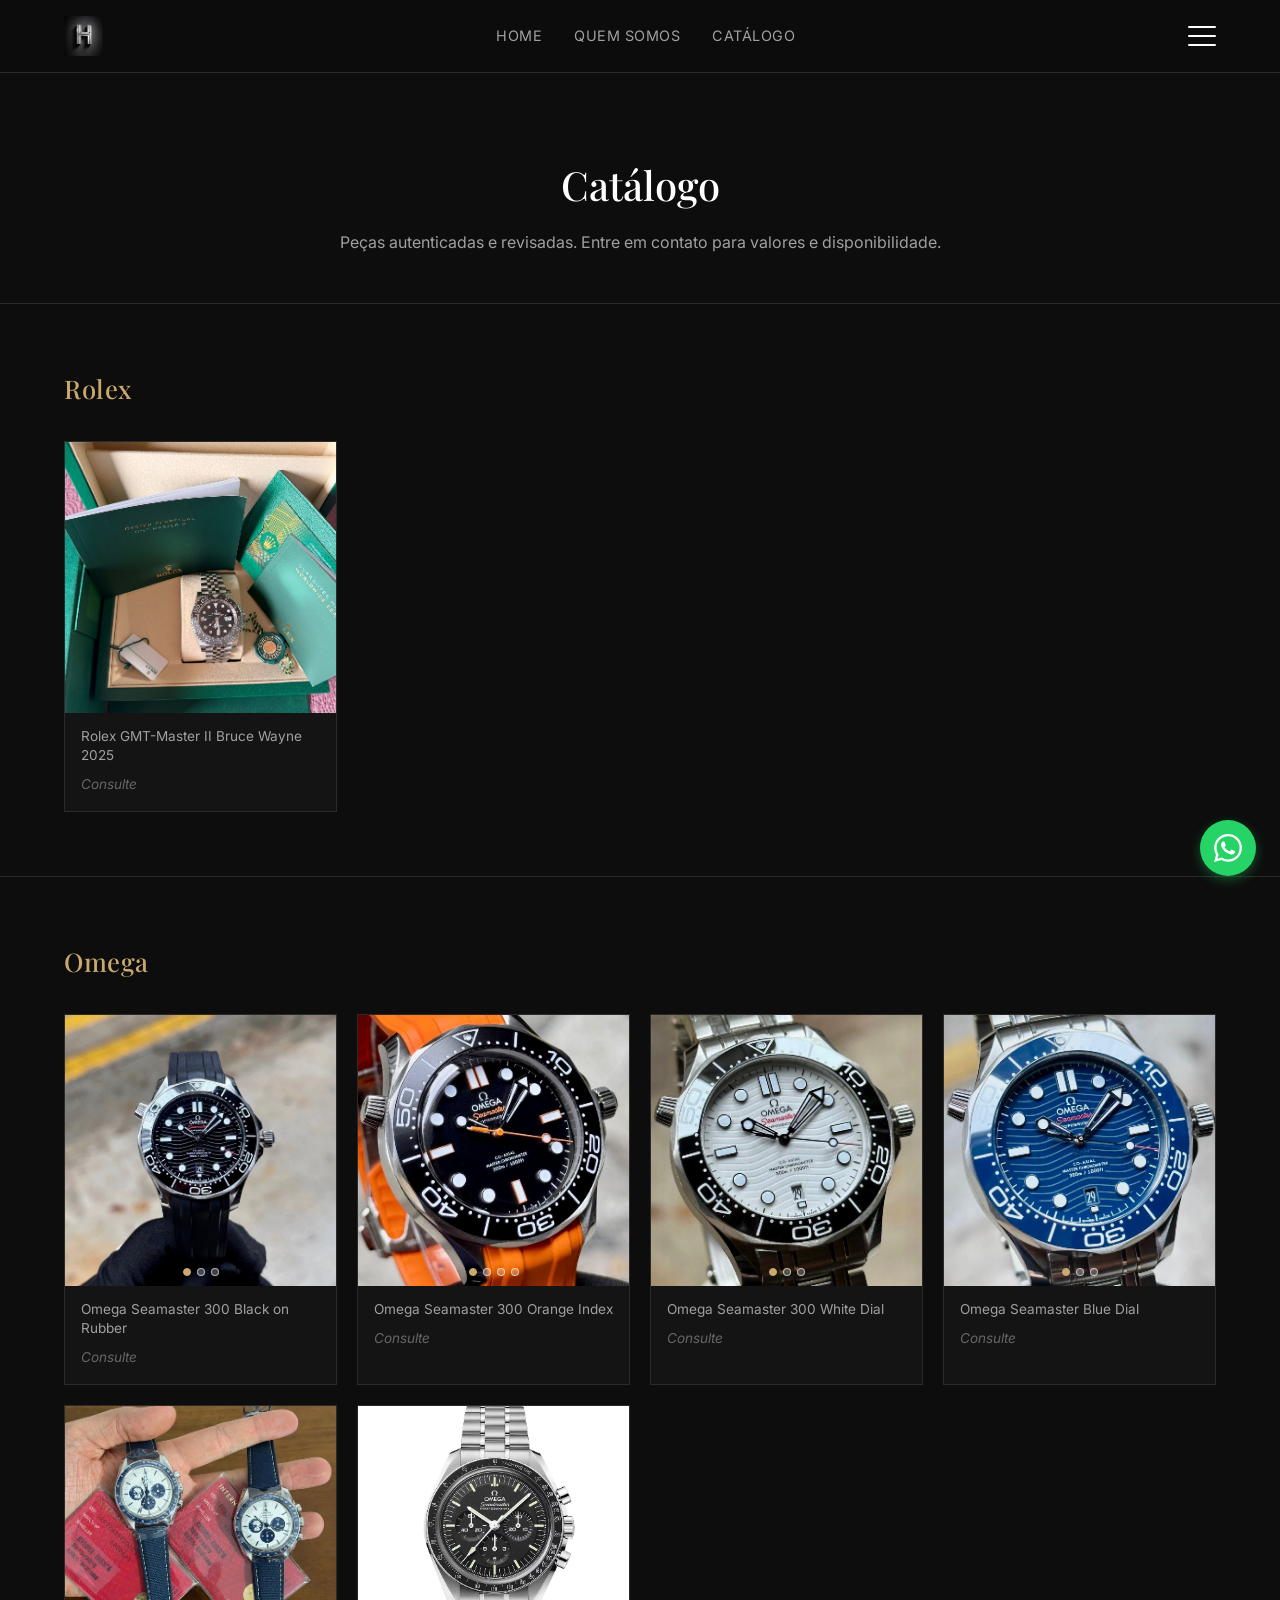
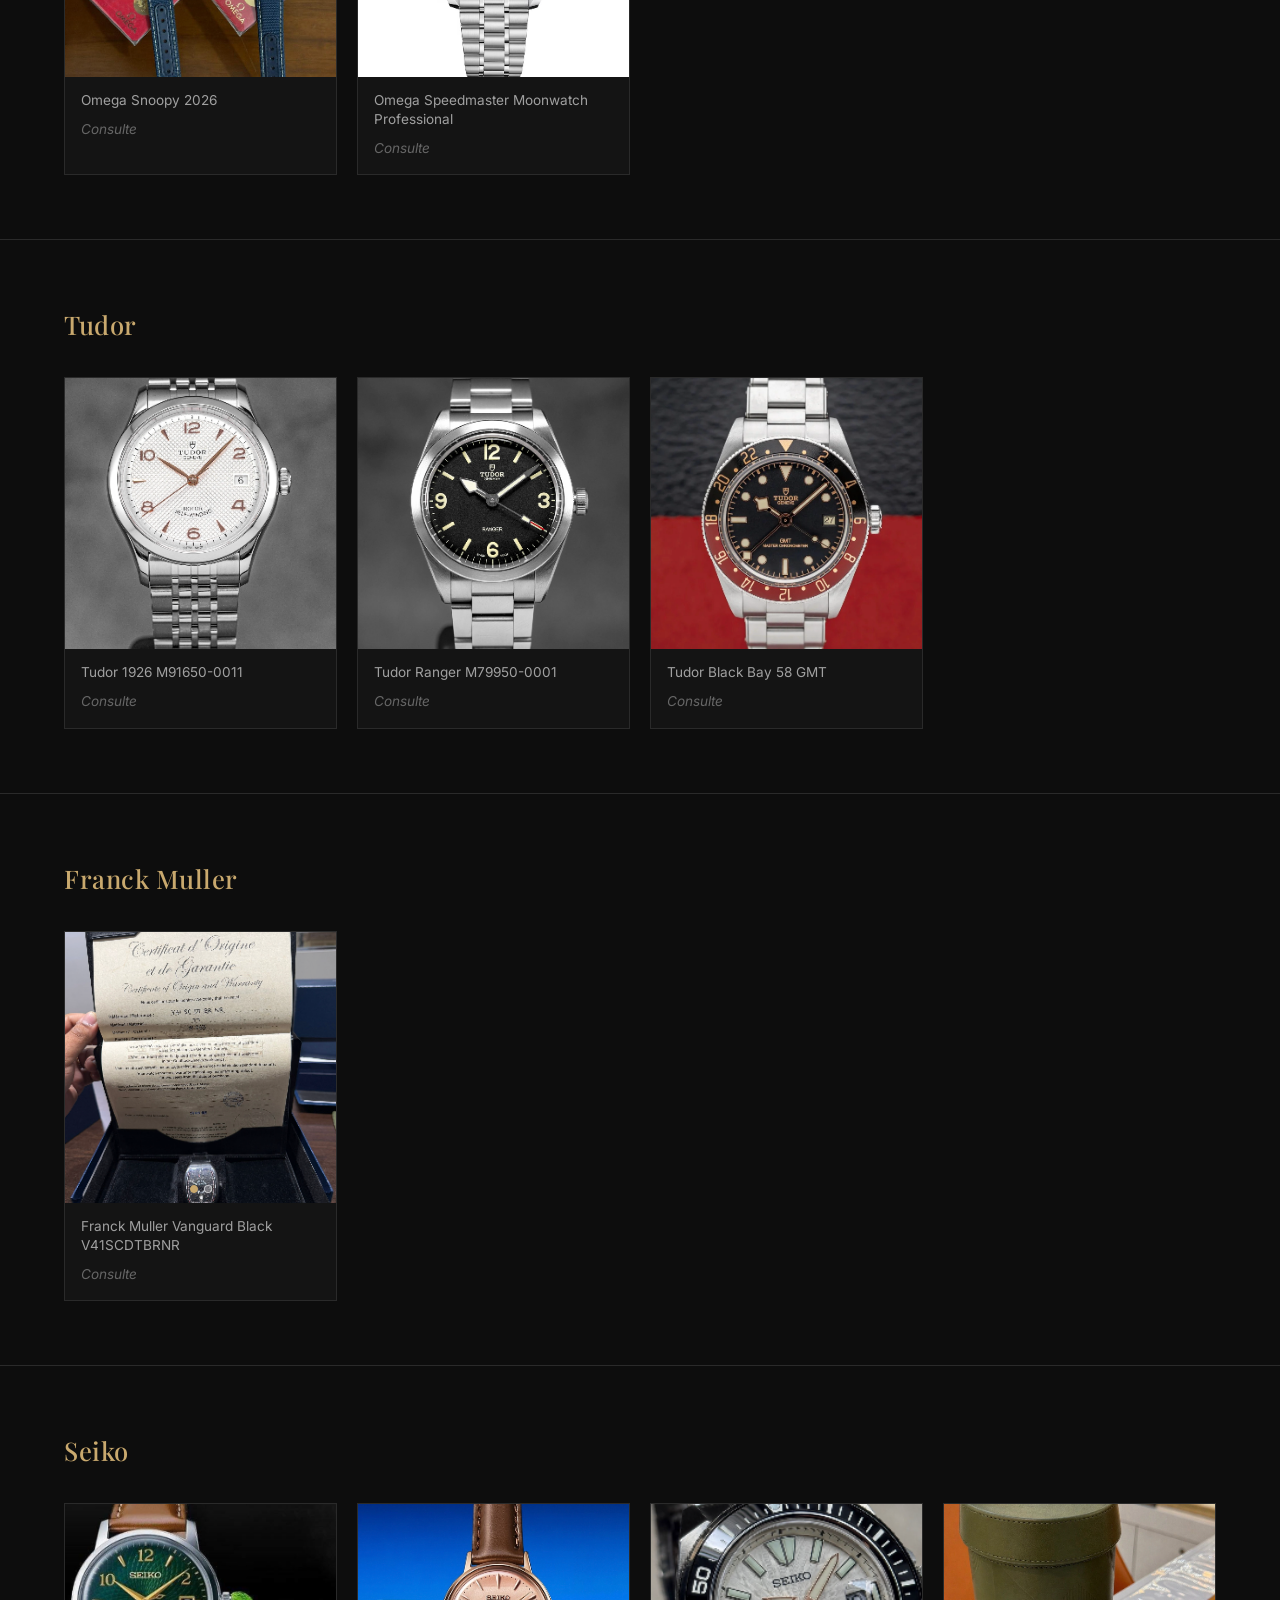
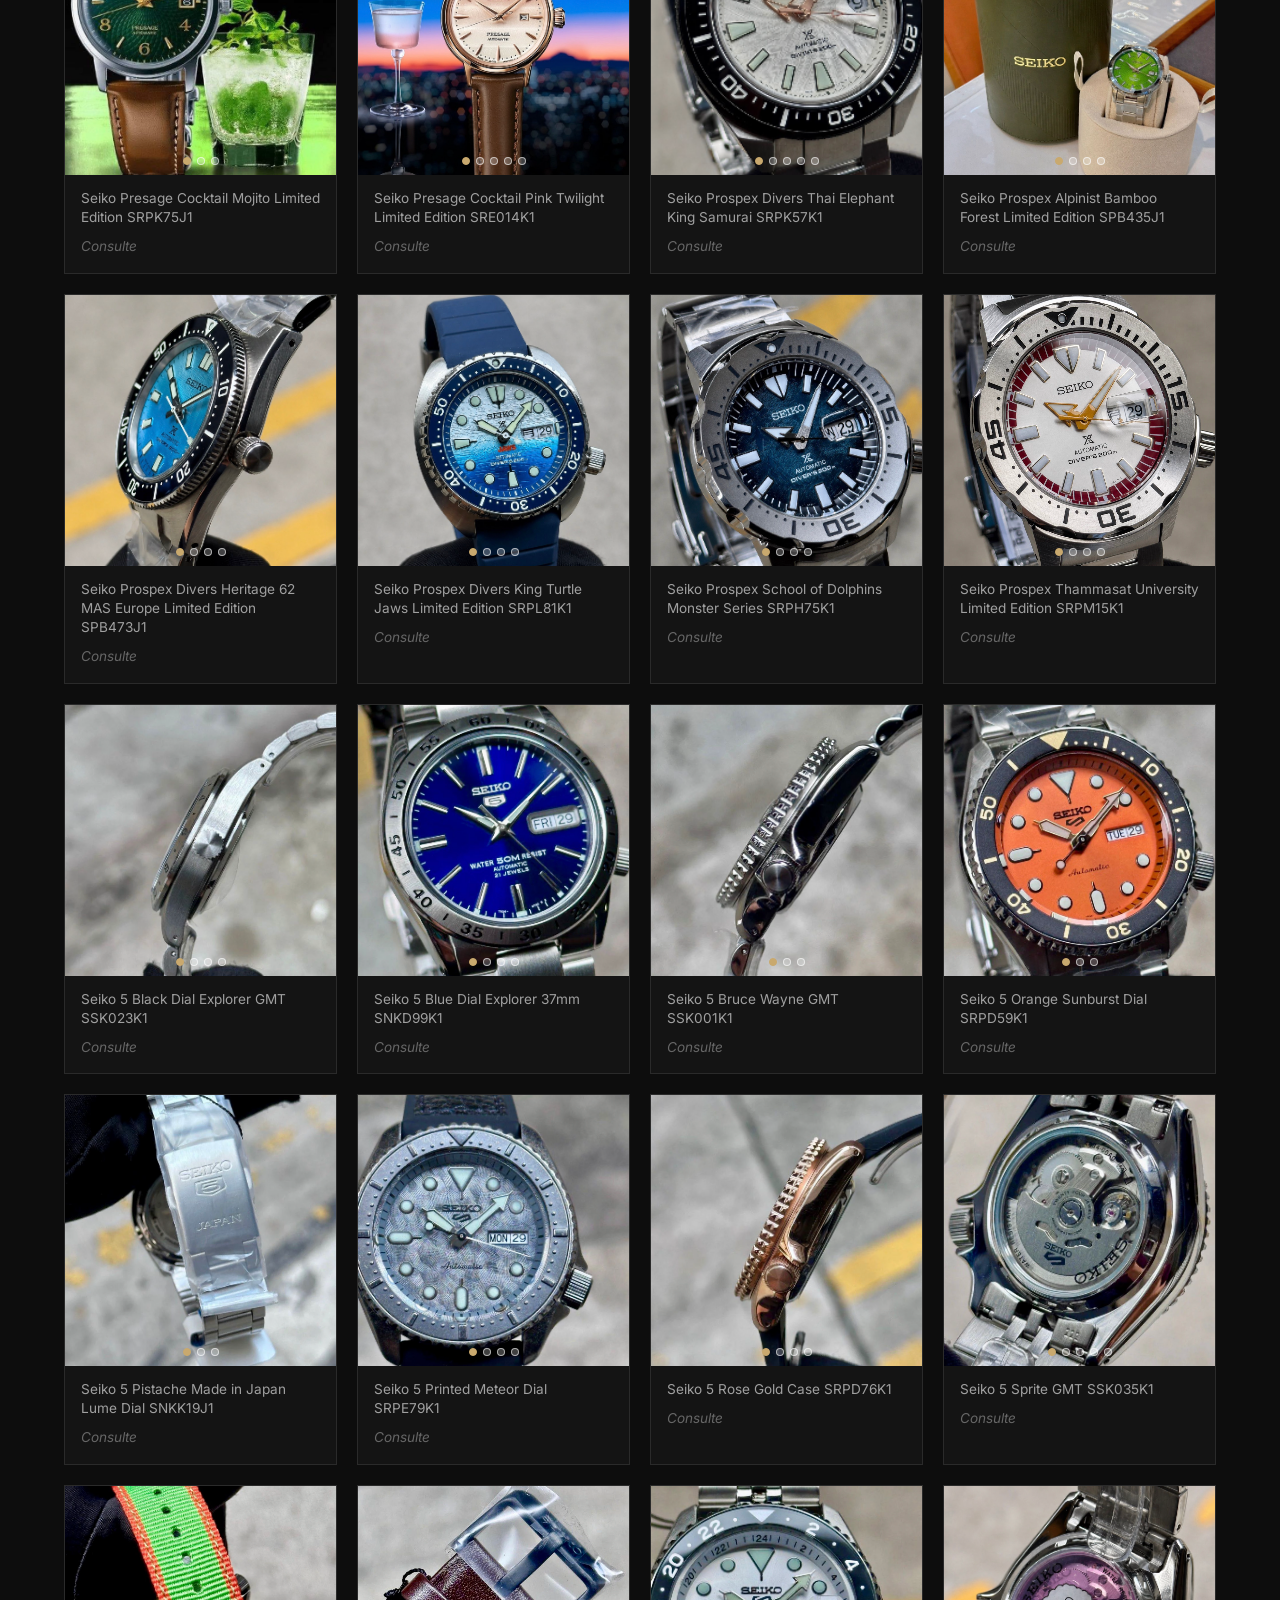
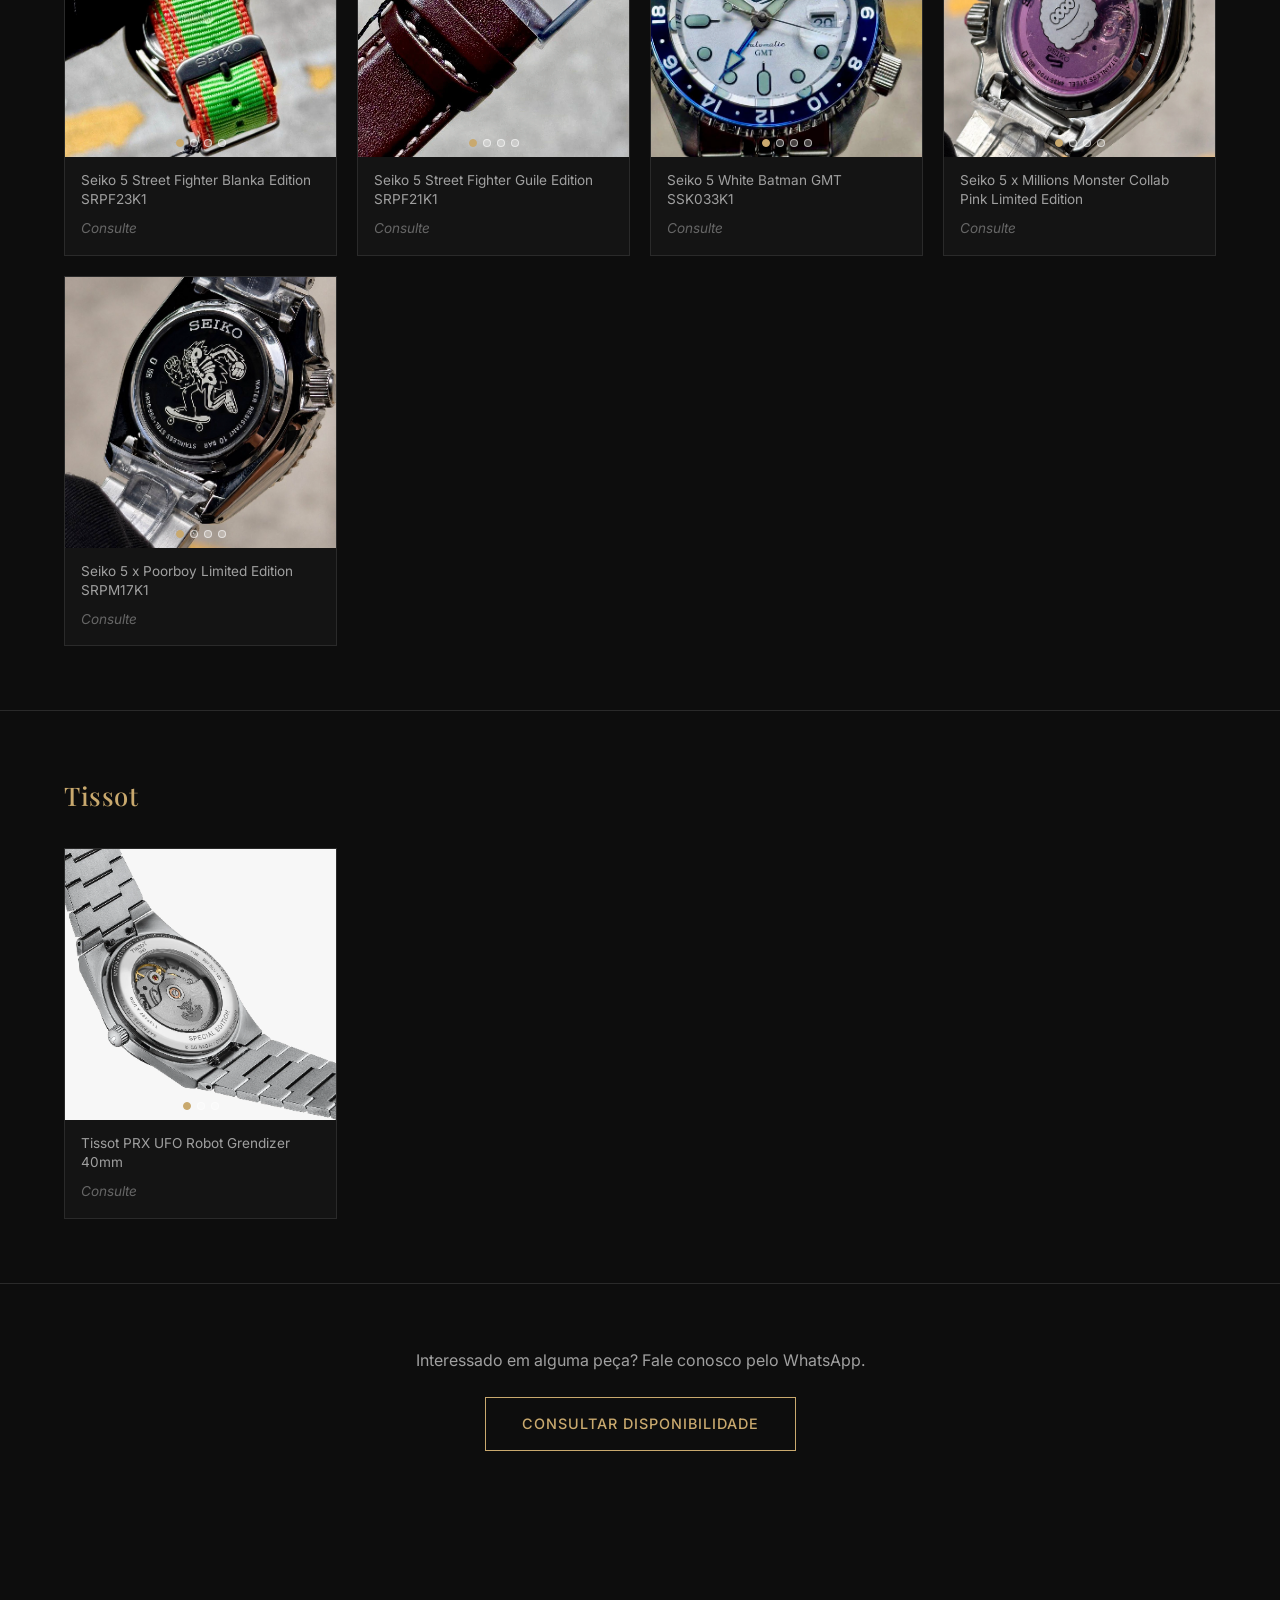
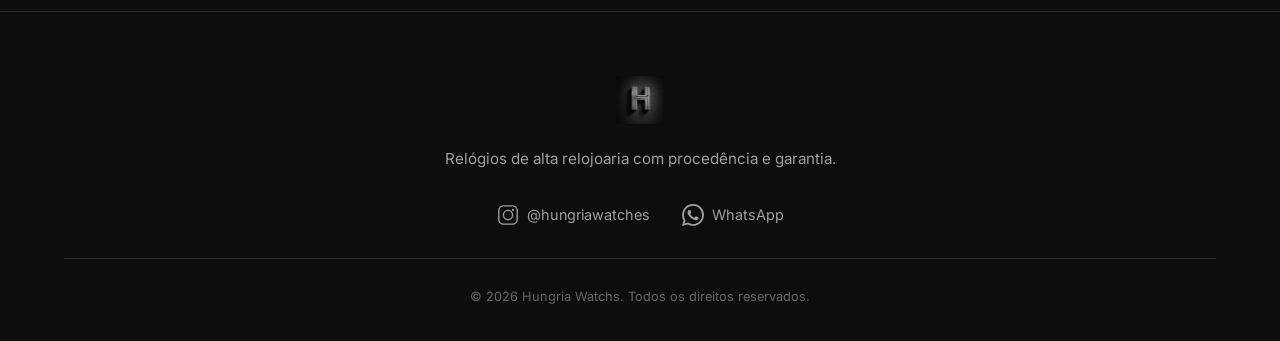
==== catalogo/index.html @ 93e35e43 "deploy: kdsnunes/web-dogs@6b916eaa29cbd878d8141bea843baa8d9bd5fa38" ====
<!DOCTYPE html><html lang="pt-BR" data-astro-cid-37fxchfa> <head><meta charset="utf-8"><meta name="viewport" content="width=device-width, initial-scale=1"><title>Catálogo — Hungria Watchs</title><link rel="preconnect" href="https://fonts.googleapis.com"><link rel="preconnect" href="https://fonts.gstatic.com" crossorigin><link href="https://fonts.googleapis.com/css2?family=Inter:wght@300;400;500;600;700&family=Playfair+Display:wght@400;500;600;700&display=swap" rel="stylesheet"><link rel="stylesheet" href="/_astro/catalogo.CKqka8__.css">
<style>.page-header[data-astro-cid-bg7e42cm]{padding:5rem 0 3rem;border-bottom:1px solid var(--border);text-align:center}.page-header[data-astro-cid-bg7e42cm] h1[data-astro-cid-bg7e42cm]{font-size:2.5rem;margin-bottom:.8rem}.subtitle[data-astro-cid-bg7e42cm]{color:var(--text-secondary);font-size:1rem}.brand-section[data-astro-cid-bg7e42cm]{padding:4rem 0;border-bottom:1px solid var(--border)}.brand-title[data-astro-cid-bg7e42cm]{font-size:1.6rem;margin-bottom:2rem;color:var(--accent);letter-spacing:.5px}.product-grid[data-astro-cid-bg7e42cm]{display:grid;grid-template-columns:1fr;gap:20px}@media (min-width: 500px){.product-grid[data-astro-cid-bg7e42cm]{grid-template-columns:repeat(2,1fr)}}@media (min-width: 768px){.product-grid[data-astro-cid-bg7e42cm]{grid-template-columns:repeat(3,1fr)}}@media (min-width: 1100px){.product-grid[data-astro-cid-bg7e42cm]{grid-template-columns:repeat(4,1fr)}}.product-card[data-astro-cid-bg7e42cm]{background:var(--bg-card);border:1px solid var(--border);overflow:hidden;transition:border-color .2s ease}.product-card[data-astro-cid-bg7e42cm]:hover{border-color:var(--accent)}.carousel[data-astro-cid-bg7e42cm]{position:relative;aspect-ratio:1;overflow:hidden;background:var(--bg-secondary)}.carousel-track[data-astro-cid-bg7e42cm]{display:flex;width:100%;height:100%;transition:transform .3s ease}.carousel-slide[data-astro-cid-bg7e42cm]{min-width:100%;height:100%}.carousel-slide[data-astro-cid-bg7e42cm] img[data-astro-cid-bg7e42cm]{width:100%;height:100%;object-fit:cover}.carousel-dots[data-astro-cid-bg7e42cm]{position:absolute;bottom:10px;left:50%;transform:translate(-50%);display:flex;gap:6px;z-index:2}.dot[data-astro-cid-bg7e42cm]{width:8px;height:8px;border-radius:50%;border:1px solid rgba(255,255,255,.6);background:#ffffff40;cursor:pointer;padding:0;transition:all .2s ease}.dot[data-astro-cid-bg7e42cm].active{background:var(--accent);border-color:var(--accent)}.product-info[data-astro-cid-bg7e42cm]{padding:14px 16px}.product-info[data-astro-cid-bg7e42cm] h3[data-astro-cid-bg7e42cm]{font-family:Inter,sans-serif;font-size:.85rem;font-weight:400;color:var(--text-secondary);line-height:1.4;margin-bottom:6px}.product-price[data-astro-cid-bg7e42cm]{color:var(--accent);font-size:1rem;font-weight:600}.product-consult[data-astro-cid-bg7e42cm]{color:var(--text-muted);font-size:.85rem;font-style:italic}.cta-bottom[data-astro-cid-bg7e42cm]{padding:4rem 0;text-align:center}.cta-bottom[data-astro-cid-bg7e42cm] p[data-astro-cid-bg7e42cm]{color:var(--text-secondary);margin-bottom:1.5rem;font-size:1rem}.btn-gold[data-astro-cid-bg7e42cm]{display:inline-block;padding:14px 36px;border:1.5px solid var(--accent);color:var(--accent);font-size:.9rem;font-weight:500;letter-spacing:1px;text-transform:uppercase;transition:all .3s ease}.btn-gold[data-astro-cid-bg7e42cm]:hover{background:var(--accent);color:var(--bg-primary)}
</style><script type="module">document.querySelectorAll(".carousel").forEach(a=>{const r=a.querySelector(".carousel-track"),s=a.querySelectorAll(".dot");if(!r||s.length===0)return;s.forEach(e=>{e.addEventListener("click",()=>{const c=parseInt(e.dataset.slide||"0");r.style.transform=`translateX(-${c*100}%)`,s.forEach(n=>n.classList.remove("active")),e.classList.add("active")})});let i=0,t=0;const l=parseInt(a.dataset.count||"1");a.addEventListener("touchstart",e=>{i=e.touches[0].clientX},{passive:!0}),a.addEventListener("touchend",e=>{const c=i-e.changedTouches[0].clientX;Math.abs(c)>40&&(c>0&&t<l-1?t++:c<0&&t>0&&t--,r.style.transform=`translateX(-${t*100}%)`,s.forEach(n=>n.classList.remove("active")),s[t]&&s[t].classList.add("active"))},{passive:!0})});
</script></head> <body data-astro-cid-37fxchfa> <header class="site-header" data-astro-cid-37fxchfa> <div class="container" data-astro-cid-37fxchfa> <a href="/" class="brand" aria-label="Hungria Watchs - Início" data-astro-cid-37fxchfa> <img src="/logo.png" alt="Hungria Watchs" class="logo" data-astro-cid-37fxchfa> </a> <nav class="nav" data-astro-cid-37fxchfa> <a href="/" data-astro-cid-37fxchfa>Home</a> <a href="/quem-somos" data-astro-cid-37fxchfa>Quem Somos</a> <a href="/catalogo" data-astro-cid-37fxchfa>Catálogo</a> </nav> <details class="mobile-menu" data-astro-cid-37fxchfa> <summary class="hamburger" aria-label="Menu" data-astro-cid-37fxchfa> <span data-astro-cid-37fxchfa></span><span data-astro-cid-37fxchfa></span><span data-astro-cid-37fxchfa></span> </summary> <nav class="mobile-nav" data-astro-cid-37fxchfa> <a href="/" data-astro-cid-37fxchfa>Home</a> <a href="/quem-somos" data-astro-cid-37fxchfa>Quem Somos</a> <a href="/catalogo" data-astro-cid-37fxchfa>Catálogo</a> </nav> </details> </div> </header> <main data-astro-cid-37fxchfa>  <section class="page-header" data-astro-cid-bg7e42cm> <div class="container" data-astro-cid-bg7e42cm> <h1 data-astro-cid-bg7e42cm>Catálogo</h1> <p class="subtitle" data-astro-cid-bg7e42cm>Peças autenticadas e revisadas. Entre em contato para valores e disponibilidade.</p> </div> </section> <section class="brand-section" data-astro-cid-bg7e42cm> <div class="container" data-astro-cid-bg7e42cm> <h2 class="brand-title" data-astro-cid-bg7e42cm>Rolex</h2> <div class="product-grid" data-astro-cid-bg7e42cm> <article class="product-card" data-astro-cid-bg7e42cm> <div class="carousel" data-count="1" data-astro-cid-bg7e42cm> <div class="carousel-track" data-astro-cid-bg7e42cm> <div class="carousel-slide" data-index="0" data-astro-cid-bg7e42cm> <img src="/watches/rolex-rolex-gmt-master-ii-bruce-wayne-2025-00.png" alt="Rolex GMT-Master II Bruce Wayne 2025 - foto 1" loading="lazy" data-astro-cid-bg7e42cm> </div> </div>  </div> <div class="product-info" data-astro-cid-bg7e42cm> <h3 data-astro-cid-bg7e42cm>Rolex GMT-Master II Bruce Wayne 2025</h3>  <span class="product-consult" data-astro-cid-bg7e42cm>Consulte</span> </div> </article> </div> </div> </section><section class="brand-section" data-astro-cid-bg7e42cm> <div class="container" data-astro-cid-bg7e42cm> <h2 class="brand-title" data-astro-cid-bg7e42cm>Omega</h2> <div class="product-grid" data-astro-cid-bg7e42cm> <article class="product-card" data-astro-cid-bg7e42cm> <div class="carousel" data-count="3" data-astro-cid-bg7e42cm> <div class="carousel-track" data-astro-cid-bg7e42cm> <div class="carousel-slide" data-index="0" data-astro-cid-bg7e42cm> <img src="/watches/omega-seamaster-omega-seamaster-300-black-on-rubber-00.png" alt="Omega Seamaster 300 Black on Rubber - foto 1" loading="lazy" data-astro-cid-bg7e42cm> </div><div class="carousel-slide" data-index="1" data-astro-cid-bg7e42cm> <img src="/watches/omega-seamaster-omega-seamaster-300-black-on-rubber-01.png" alt="Omega Seamaster 300 Black on Rubber - foto 2" loading="lazy" data-astro-cid-bg7e42cm> </div><div class="carousel-slide" data-index="2" data-astro-cid-bg7e42cm> <img src="/watches/omega-seamaster-omega-seamaster-300-black-on-rubber-02.png" alt="Omega Seamaster 300 Black on Rubber - foto 3" loading="lazy" data-astro-cid-bg7e42cm> </div> </div> <div class="carousel-dots" data-astro-cid-bg7e42cm> <button class="dot active" data-slide="0" aria-label="Foto 1" data-astro-cid-bg7e42cm></button><button class="dot " data-slide="1" aria-label="Foto 2" data-astro-cid-bg7e42cm></button><button class="dot " data-slide="2" aria-label="Foto 3" data-astro-cid-bg7e42cm></button> </div> </div> <div class="product-info" data-astro-cid-bg7e42cm> <h3 data-astro-cid-bg7e42cm>Omega Seamaster 300 Black on Rubber</h3>  <span class="product-consult" data-astro-cid-bg7e42cm>Consulte</span> </div> </article><article class="product-card" data-astro-cid-bg7e42cm> <div class="carousel" data-count="4" data-astro-cid-bg7e42cm> <div class="carousel-track" data-astro-cid-bg7e42cm> <div class="carousel-slide" data-index="0" data-astro-cid-bg7e42cm> <img src="/watches/omega-seamaster-omega-seamaster-300-orange-index-00.png" alt="Omega Seamaster 300 Orange Index - foto 1" loading="lazy" data-astro-cid-bg7e42cm> </div><div class="carousel-slide" data-index="1" data-astro-cid-bg7e42cm> <img src="/watches/omega-seamaster-omega-seamaster-300-orange-index-01.png" alt="Omega Seamaster 300 Orange Index - foto 2" loading="lazy" data-astro-cid-bg7e42cm> </div><div class="carousel-slide" data-index="2" data-astro-cid-bg7e42cm> <img src="/watches/omega-seamaster-omega-seamaster-300-orange-index-02.png" alt="Omega Seamaster 300 Orange Index - foto 3" loading="lazy" data-astro-cid-bg7e42cm> </div><div class="carousel-slide" data-index="3" data-astro-cid-bg7e42cm> <img src="/watches/omega-seamaster-omega-seamaster-300-orange-index-03.png" alt="Omega Seamaster 300 Orange Index - foto 4" loading="lazy" data-astro-cid-bg7e42cm> </div> </div> <div class="carousel-dots" data-astro-cid-bg7e42cm> <button class="dot active" data-slide="0" aria-label="Foto 1" data-astro-cid-bg7e42cm></button><button class="dot " data-slide="1" aria-label="Foto 2" data-astro-cid-bg7e42cm></button><button class="dot " data-slide="2" aria-label="Foto 3" data-astro-cid-bg7e42cm></button><button class="dot " data-slide="3" aria-label="Foto 4" data-astro-cid-bg7e42cm></button> </div> </div> <div class="product-info" data-astro-cid-bg7e42cm> <h3 data-astro-cid-bg7e42cm>Omega Seamaster 300 Orange Index</h3>  <span class="product-consult" data-astro-cid-bg7e42cm>Consulte</span> </div> </article><article class="product-card" data-astro-cid-bg7e42cm> <div class="carousel" data-count="3" data-astro-cid-bg7e42cm> <div class="carousel-track" data-astro-cid-bg7e42cm> <div class="carousel-slide" data-index="0" data-astro-cid-bg7e42cm> <img src="/watches/omega-seamaster-omega-seamaster-300-white-dial-00.png" alt="Omega Seamaster 300 White Dial - foto 1" loading="lazy" data-astro-cid-bg7e42cm> </div><div class="carousel-slide" data-index="1" data-astro-cid-bg7e42cm> <img src="/watches/omega-seamaster-omega-seamaster-300-white-dial-01.png" alt="Omega Seamaster 300 White Dial - foto 2" loading="lazy" data-astro-cid-bg7e42cm> </div><div class="carousel-slide" data-index="2" data-astro-cid-bg7e42cm> <img src="/watches/omega-seamaster-omega-seamaster-300-white-dial-02.png" alt="Omega Seamaster 300 White Dial - foto 3" loading="lazy" data-astro-cid-bg7e42cm> </div> </div> <div class="carousel-dots" data-astro-cid-bg7e42cm> <button class="dot active" data-slide="0" aria-label="Foto 1" data-astro-cid-bg7e42cm></button><button class="dot " data-slide="1" aria-label="Foto 2" data-astro-cid-bg7e42cm></button><button class="dot " data-slide="2" aria-label="Foto 3" data-astro-cid-bg7e42cm></button> </div> </div> <div class="product-info" data-astro-cid-bg7e42cm> <h3 data-astro-cid-bg7e42cm>Omega Seamaster 300 White Dial</h3>  <span class="product-consult" data-astro-cid-bg7e42cm>Consulte</span> </div> </article><article class="product-card" data-astro-cid-bg7e42cm> <div class="carousel" data-count="3" data-astro-cid-bg7e42cm> <div class="carousel-track" data-astro-cid-bg7e42cm> <div class="carousel-slide" data-index="0" data-astro-cid-bg7e42cm> <img src="/watches/omega-seamaster-omega-seamaster-blue-dial-00.png" alt="Omega Seamaster Blue Dial - foto 1" loading="lazy" data-astro-cid-bg7e42cm> </div><div class="carousel-slide" data-index="1" data-astro-cid-bg7e42cm> <img src="/watches/omega-seamaster-omega-seamaster-blue-dial-01.png" alt="Omega Seamaster Blue Dial - foto 2" loading="lazy" data-astro-cid-bg7e42cm> </div><div class="carousel-slide" data-index="2" data-astro-cid-bg7e42cm> <img src="/watches/omega-seamaster-omega-seamaster-blue-dial-02.png" alt="Omega Seamaster Blue Dial - foto 3" loading="lazy" data-astro-cid-bg7e42cm> </div> </div> <div class="carousel-dots" data-astro-cid-bg7e42cm> <button class="dot active" data-slide="0" aria-label="Foto 1" data-astro-cid-bg7e42cm></button><button class="dot " data-slide="1" aria-label="Foto 2" data-astro-cid-bg7e42cm></button><button class="dot " data-slide="2" aria-label="Foto 3" data-astro-cid-bg7e42cm></button> </div> </div> <div class="product-info" data-astro-cid-bg7e42cm> <h3 data-astro-cid-bg7e42cm>Omega Seamaster Blue Dial</h3>  <span class="product-consult" data-astro-cid-bg7e42cm>Consulte</span> </div> </article><article class="product-card" data-astro-cid-bg7e42cm> <div class="carousel" data-count="1" data-astro-cid-bg7e42cm> <div class="carousel-track" data-astro-cid-bg7e42cm> <div class="carousel-slide" data-index="0" data-astro-cid-bg7e42cm> <img src="/watches/omega-snoopy-omega-snoopy-2026.png" alt="Omega Snoopy 2026 - foto 1" loading="lazy" data-astro-cid-bg7e42cm> </div> </div>  </div> <div class="product-info" data-astro-cid-bg7e42cm> <h3 data-astro-cid-bg7e42cm>Omega Snoopy 2026</h3>  <span class="product-consult" data-astro-cid-bg7e42cm>Consulte</span> </div> </article><article class="product-card" data-astro-cid-bg7e42cm> <div class="carousel" data-count="1" data-astro-cid-bg7e42cm> <div class="carousel-track" data-astro-cid-bg7e42cm> <div class="carousel-slide" data-index="0" data-astro-cid-bg7e42cm> <img src="/watches/omega-speed-master-omega-speedmaster-moonwatch-professional-00.png" alt="Omega Speedmaster Moonwatch Professional - foto 1" loading="lazy" data-astro-cid-bg7e42cm> </div> </div>  </div> <div class="product-info" data-astro-cid-bg7e42cm> <h3 data-astro-cid-bg7e42cm>Omega Speedmaster Moonwatch Professional</h3>  <span class="product-consult" data-astro-cid-bg7e42cm>Consulte</span> </div> </article> </div> </div> </section><section class="brand-section" data-astro-cid-bg7e42cm> <div class="container" data-astro-cid-bg7e42cm> <h2 class="brand-title" data-astro-cid-bg7e42cm>Tudor</h2> <div class="product-grid" data-astro-cid-bg7e42cm> <article class="product-card" data-astro-cid-bg7e42cm> <div class="carousel" data-count="1" data-astro-cid-bg7e42cm> <div class="carousel-track" data-astro-cid-bg7e42cm> <div class="carousel-slide" data-index="0" data-astro-cid-bg7e42cm> <img src="/watches/tudor-tudor-1926-m91650-0011-00.png" alt="Tudor 1926 M91650-0011 - foto 1" loading="lazy" data-astro-cid-bg7e42cm> </div> </div>  </div> <div class="product-info" data-astro-cid-bg7e42cm> <h3 data-astro-cid-bg7e42cm>Tudor 1926 M91650-0011</h3>  <span class="product-consult" data-astro-cid-bg7e42cm>Consulte</span> </div> </article><article class="product-card" data-astro-cid-bg7e42cm> <div class="carousel" data-count="1" data-astro-cid-bg7e42cm> <div class="carousel-track" data-astro-cid-bg7e42cm> <div class="carousel-slide" data-index="0" data-astro-cid-bg7e42cm> <img src="/watches/tudor-tudor-arnger-m79950-0001-00.png" alt="Tudor Ranger M79950-0001 - foto 1" loading="lazy" data-astro-cid-bg7e42cm> </div> </div>  </div> <div class="product-info" data-astro-cid-bg7e42cm> <h3 data-astro-cid-bg7e42cm>Tudor Ranger M79950-0001</h3>  <span class="product-consult" data-astro-cid-bg7e42cm>Consulte</span> </div> </article><article class="product-card" data-astro-cid-bg7e42cm> <div class="carousel" data-count="1" data-astro-cid-bg7e42cm> <div class="carousel-track" data-astro-cid-bg7e42cm> <div class="carousel-slide" data-index="0" data-astro-cid-bg7e42cm> <img src="/watches/tudor-tudor-black-bay-58-gmt-00.png" alt="Tudor Black Bay 58 GMT - foto 1" loading="lazy" data-astro-cid-bg7e42cm> </div> </div>  </div> <div class="product-info" data-astro-cid-bg7e42cm> <h3 data-astro-cid-bg7e42cm>Tudor Black Bay 58 GMT</h3>  <span class="product-consult" data-astro-cid-bg7e42cm>Consulte</span> </div> </article> </div> </div> </section><section class="brand-section" data-astro-cid-bg7e42cm> <div class="container" data-astro-cid-bg7e42cm> <h2 class="brand-title" data-astro-cid-bg7e42cm>Franck Muller</h2> <div class="product-grid" data-astro-cid-bg7e42cm> <article class="product-card" data-astro-cid-bg7e42cm> <div class="carousel" data-count="2" data-astro-cid-bg7e42cm> <div class="carousel-track" data-astro-cid-bg7e42cm> <div class="carousel-slide" data-index="0" data-astro-cid-bg7e42cm> <img src="/watches/frank-muller-frank-muller-vanguard-black-v41scdtbrnr-00.png" alt="Franck Muller Vanguard Black V41SCDTBRNR - foto 1" loading="lazy" data-astro-cid-bg7e42cm> </div><div class="carousel-slide" data-index="1" data-astro-cid-bg7e42cm> <img src="/watches/frank-muller-frank-muller-vanguard-black-v41scdtbrnr-01.png" alt="Franck Muller Vanguard Black V41SCDTBRNR - foto 2" loading="lazy" data-astro-cid-bg7e42cm> </div> </div> <div class="carousel-dots" data-astro-cid-bg7e42cm> <button class="dot active" data-slide="0" aria-label="Foto 1" data-astro-cid-bg7e42cm></button><button class="dot " data-slide="1" aria-label="Foto 2" data-astro-cid-bg7e42cm></button> </div> </div> <div class="product-info" data-astro-cid-bg7e42cm> <h3 data-astro-cid-bg7e42cm>Franck Muller Vanguard Black V41SCDTBRNR</h3>  <span class="product-consult" data-astro-cid-bg7e42cm>Consulte</span> </div> </article> </div> </div> </section><section class="brand-section" data-astro-cid-bg7e42cm> <div class="container" data-astro-cid-bg7e42cm> <h2 class="brand-title" data-astro-cid-bg7e42cm>Seiko</h2> <div class="product-grid" data-astro-cid-bg7e42cm> <article class="product-card" data-astro-cid-bg7e42cm> <div class="carousel" data-count="3" data-astro-cid-bg7e42cm> <div class="carousel-track" data-astro-cid-bg7e42cm> <div class="carousel-slide" data-index="0" data-astro-cid-bg7e42cm> <img src="/watches/seiko-presage-saiko-presage-cocktail-mojito-limited-edition-automatic-srpk75j1-00.png" alt="Seiko Presage Cocktail Mojito Limited Edition SRPK75J1 - foto 1" loading="lazy" data-astro-cid-bg7e42cm> </div><div class="carousel-slide" data-index="1" data-astro-cid-bg7e42cm> <img src="/watches/seiko-presage-saiko-presage-cocktail-mojito-limited-edition-automatic-srpk75j1-01.png" alt="Seiko Presage Cocktail Mojito Limited Edition SRPK75J1 - foto 2" loading="lazy" data-astro-cid-bg7e42cm> </div><div class="carousel-slide" data-index="2" data-astro-cid-bg7e42cm> <img src="/watches/seiko-presage-saiko-presage-cocktail-mojito-limited-edition-automatic-srpk75j1-02.png" alt="Seiko Presage Cocktail Mojito Limited Edition SRPK75J1 - foto 3" loading="lazy" data-astro-cid-bg7e42cm> </div> </div> <div class="carousel-dots" data-astro-cid-bg7e42cm> <button class="dot active" data-slide="0" aria-label="Foto 1" data-astro-cid-bg7e42cm></button><button class="dot " data-slide="1" aria-label="Foto 2" data-astro-cid-bg7e42cm></button><button class="dot " data-slide="2" aria-label="Foto 3" data-astro-cid-bg7e42cm></button> </div> </div> <div class="product-info" data-astro-cid-bg7e42cm> <h3 data-astro-cid-bg7e42cm>Seiko Presage Cocktail Mojito Limited Edition SRPK75J1</h3>  <span class="product-consult" data-astro-cid-bg7e42cm>Consulte</span> </div> </article><article class="product-card" data-astro-cid-bg7e42cm> <div class="carousel" data-count="5" data-astro-cid-bg7e42cm> <div class="carousel-track" data-astro-cid-bg7e42cm> <div class="carousel-slide" data-index="0" data-astro-cid-bg7e42cm> <img src="/watches/seiko-presage-seiko-presage-cocktail-pink-twilight-limited-edition-automatic-sre014k1-00.png" alt="Seiko Presage Cocktail Pink Twilight Limited Edition SRE014K1 - foto 1" loading="lazy" data-astro-cid-bg7e42cm> </div><div class="carousel-slide" data-index="1" data-astro-cid-bg7e42cm> <img src="/watches/seiko-presage-seiko-presage-cocktail-pink-twilight-limited-edition-automatic-sre014k1-01.png" alt="Seiko Presage Cocktail Pink Twilight Limited Edition SRE014K1 - foto 2" loading="lazy" data-astro-cid-bg7e42cm> </div><div class="carousel-slide" data-index="2" data-astro-cid-bg7e42cm> <img src="/watches/seiko-presage-seiko-presage-cocktail-pink-twilight-limited-edition-automatic-sre014k1-02.png" alt="Seiko Presage Cocktail Pink Twilight Limited Edition SRE014K1 - foto 3" loading="lazy" data-astro-cid-bg7e42cm> </div><div class="carousel-slide" data-index="3" data-astro-cid-bg7e42cm> <img src="/watches/seiko-presage-seiko-presage-cocktail-pink-twilight-limited-edition-automatic-sre014k1-03.png" alt="Seiko Presage Cocktail Pink Twilight Limited Edition SRE014K1 - foto 4" loading="lazy" data-astro-cid-bg7e42cm> </div><div class="carousel-slide" data-index="4" data-astro-cid-bg7e42cm> <img src="/watches/seiko-presage-seiko-presage-cocktail-pink-twilight-limited-edition-automatic-sre014k1-04.png" alt="Seiko Presage Cocktail Pink Twilight Limited Edition SRE014K1 - foto 5" loading="lazy" data-astro-cid-bg7e42cm> </div> </div> <div class="carousel-dots" data-astro-cid-bg7e42cm> <button class="dot active" data-slide="0" aria-label="Foto 1" data-astro-cid-bg7e42cm></button><button class="dot " data-slide="1" aria-label="Foto 2" data-astro-cid-bg7e42cm></button><button class="dot " data-slide="2" aria-label="Foto 3" data-astro-cid-bg7e42cm></button><button class="dot " data-slide="3" aria-label="Foto 4" data-astro-cid-bg7e42cm></button><button class="dot " data-slide="4" aria-label="Foto 5" data-astro-cid-bg7e42cm></button> </div> </div> <div class="product-info" data-astro-cid-bg7e42cm> <h3 data-astro-cid-bg7e42cm>Seiko Presage Cocktail Pink Twilight Limited Edition SRE014K1</h3>  <span class="product-consult" data-astro-cid-bg7e42cm>Consulte</span> </div> </article><article class="product-card" data-astro-cid-bg7e42cm> <div class="carousel" data-count="5" data-astro-cid-bg7e42cm> <div class="carousel-track" data-astro-cid-bg7e42cm> <div class="carousel-slide" data-index="0" data-astro-cid-bg7e42cm> <img src="/watches/seiko-prospex-saiko-prospex-automatic-divers-thai-elephant-king-samurai-srpk57k1-00.png" alt="Seiko Prospex Divers Thai Elephant King Samurai SRPK57K1 - foto 1" loading="lazy" data-astro-cid-bg7e42cm> </div><div class="carousel-slide" data-index="1" data-astro-cid-bg7e42cm> <img src="/watches/seiko-prospex-saiko-prospex-automatic-divers-thai-elephant-king-samurai-srpk57k1-01.png" alt="Seiko Prospex Divers Thai Elephant King Samurai SRPK57K1 - foto 2" loading="lazy" data-astro-cid-bg7e42cm> </div><div class="carousel-slide" data-index="2" data-astro-cid-bg7e42cm> <img src="/watches/seiko-prospex-saiko-prospex-automatic-divers-thai-elephant-king-samurai-srpk57k1-02.png" alt="Seiko Prospex Divers Thai Elephant King Samurai SRPK57K1 - foto 3" loading="lazy" data-astro-cid-bg7e42cm> </div><div class="carousel-slide" data-index="3" data-astro-cid-bg7e42cm> <img src="/watches/seiko-prospex-saiko-prospex-automatic-divers-thai-elephant-king-samurai-srpk57k1-03.png" alt="Seiko Prospex Divers Thai Elephant King Samurai SRPK57K1 - foto 4" loading="lazy" data-astro-cid-bg7e42cm> </div><div class="carousel-slide" data-index="4" data-astro-cid-bg7e42cm> <img src="/watches/seiko-prospex-saiko-prospex-automatic-divers-thai-elephant-king-samurai-srpk57k1-04.png" alt="Seiko Prospex Divers Thai Elephant King Samurai SRPK57K1 - foto 5" loading="lazy" data-astro-cid-bg7e42cm> </div> </div> <div class="carousel-dots" data-astro-cid-bg7e42cm> <button class="dot active" data-slide="0" aria-label="Foto 1" data-astro-cid-bg7e42cm></button><button class="dot " data-slide="1" aria-label="Foto 2" data-astro-cid-bg7e42cm></button><button class="dot " data-slide="2" aria-label="Foto 3" data-astro-cid-bg7e42cm></button><button class="dot " data-slide="3" aria-label="Foto 4" data-astro-cid-bg7e42cm></button><button class="dot " data-slide="4" aria-label="Foto 5" data-astro-cid-bg7e42cm></button> </div> </div> <div class="product-info" data-astro-cid-bg7e42cm> <h3 data-astro-cid-bg7e42cm>Seiko Prospex Divers Thai Elephant King Samurai SRPK57K1</h3>  <span class="product-consult" data-astro-cid-bg7e42cm>Consulte</span> </div> </article><article class="product-card" data-astro-cid-bg7e42cm> <div class="carousel" data-count="4" data-astro-cid-bg7e42cm> <div class="carousel-track" data-astro-cid-bg7e42cm> <div class="carousel-slide" data-index="0" data-astro-cid-bg7e42cm> <img src="/watches/seiko-prospex-seiko-prospex-automatic-alpinist-bamboo-forest-limited-edition-spb435j1-00.png" alt="Seiko Prospex Alpinist Bamboo Forest Limited Edition SPB435J1 - foto 1" loading="lazy" data-astro-cid-bg7e42cm> </div><div class="carousel-slide" data-index="1" data-astro-cid-bg7e42cm> <img src="/watches/seiko-prospex-seiko-prospex-automatic-alpinist-bamboo-forest-limited-edition-spb435j1-01.png" alt="Seiko Prospex Alpinist Bamboo Forest Limited Edition SPB435J1 - foto 2" loading="lazy" data-astro-cid-bg7e42cm> </div><div class="carousel-slide" data-index="2" data-astro-cid-bg7e42cm> <img src="/watches/seiko-prospex-seiko-prospex-automatic-alpinist-bamboo-forest-limited-edition-spb435j1-02.png" alt="Seiko Prospex Alpinist Bamboo Forest Limited Edition SPB435J1 - foto 3" loading="lazy" data-astro-cid-bg7e42cm> </div><div class="carousel-slide" data-index="3" data-astro-cid-bg7e42cm> <img src="/watches/seiko-prospex-seiko-prospex-automatic-alpinist-bamboo-forest-limited-edition-spb435j1-03.png" alt="Seiko Prospex Alpinist Bamboo Forest Limited Edition SPB435J1 - foto 4" loading="lazy" data-astro-cid-bg7e42cm> </div> </div> <div class="carousel-dots" data-astro-cid-bg7e42cm> <button class="dot active" data-slide="0" aria-label="Foto 1" data-astro-cid-bg7e42cm></button><button class="dot " data-slide="1" aria-label="Foto 2" data-astro-cid-bg7e42cm></button><button class="dot " data-slide="2" aria-label="Foto 3" data-astro-cid-bg7e42cm></button><button class="dot " data-slide="3" aria-label="Foto 4" data-astro-cid-bg7e42cm></button> </div> </div> <div class="product-info" data-astro-cid-bg7e42cm> <h3 data-astro-cid-bg7e42cm>Seiko Prospex Alpinist Bamboo Forest Limited Edition SPB435J1</h3>  <span class="product-consult" data-astro-cid-bg7e42cm>Consulte</span> </div> </article><article class="product-card" data-astro-cid-bg7e42cm> <div class="carousel" data-count="4" data-astro-cid-bg7e42cm> <div class="carousel-track" data-astro-cid-bg7e42cm> <div class="carousel-slide" data-index="0" data-astro-cid-bg7e42cm> <img src="/watches/seiko-prospex-seiko-prospex-automatic-divers-heritage-62-mas-europe-limited-edition-spb473j1-00.png" alt="Seiko Prospex Divers Heritage 62 MAS Europe Limited Edition SPB473J1 - foto 1" loading="lazy" data-astro-cid-bg7e42cm> </div><div class="carousel-slide" data-index="1" data-astro-cid-bg7e42cm> <img src="/watches/seiko-prospex-seiko-prospex-automatic-divers-heritage-62-mas-europe-limited-edition-spb473j1-01.png" alt="Seiko Prospex Divers Heritage 62 MAS Europe Limited Edition SPB473J1 - foto 2" loading="lazy" data-astro-cid-bg7e42cm> </div><div class="carousel-slide" data-index="2" data-astro-cid-bg7e42cm> <img src="/watches/seiko-prospex-seiko-prospex-automatic-divers-heritage-62-mas-europe-limited-edition-spb473j1-02.png" alt="Seiko Prospex Divers Heritage 62 MAS Europe Limited Edition SPB473J1 - foto 3" loading="lazy" data-astro-cid-bg7e42cm> </div><div class="carousel-slide" data-index="3" data-astro-cid-bg7e42cm> <img src="/watches/seiko-prospex-seiko-prospex-automatic-divers-heritage-62-mas-europe-limited-edition-spb473j1-03.png" alt="Seiko Prospex Divers Heritage 62 MAS Europe Limited Edition SPB473J1 - foto 4" loading="lazy" data-astro-cid-bg7e42cm> </div> </div> <div class="carousel-dots" data-astro-cid-bg7e42cm> <button class="dot active" data-slide="0" aria-label="Foto 1" data-astro-cid-bg7e42cm></button><button class="dot " data-slide="1" aria-label="Foto 2" data-astro-cid-bg7e42cm></button><button class="dot " data-slide="2" aria-label="Foto 3" data-astro-cid-bg7e42cm></button><button class="dot " data-slide="3" aria-label="Foto 4" data-astro-cid-bg7e42cm></button> </div> </div> <div class="product-info" data-astro-cid-bg7e42cm> <h3 data-astro-cid-bg7e42cm>Seiko Prospex Divers Heritage 62 MAS Europe Limited Edition SPB473J1</h3>  <span class="product-consult" data-astro-cid-bg7e42cm>Consulte</span> </div> </article><article class="product-card" data-astro-cid-bg7e42cm> <div class="carousel" data-count="4" data-astro-cid-bg7e42cm> <div class="carousel-track" data-astro-cid-bg7e42cm> <div class="carousel-slide" data-index="0" data-astro-cid-bg7e42cm> <img src="/watches/seiko-prospex-seiko-prospex-automatic-divers-king-turtle-jaws-limited-edition-srpl81k1-00.png" alt="Seiko Prospex Divers King Turtle Jaws Limited Edition SRPL81K1 - foto 1" loading="lazy" data-astro-cid-bg7e42cm> </div><div class="carousel-slide" data-index="1" data-astro-cid-bg7e42cm> <img src="/watches/seiko-prospex-seiko-prospex-automatic-divers-king-turtle-jaws-limited-edition-srpl81k1-01.png" alt="Seiko Prospex Divers King Turtle Jaws Limited Edition SRPL81K1 - foto 2" loading="lazy" data-astro-cid-bg7e42cm> </div><div class="carousel-slide" data-index="2" data-astro-cid-bg7e42cm> <img src="/watches/seiko-prospex-seiko-prospex-automatic-divers-king-turtle-jaws-limited-edition-srpl81k1-02.png" alt="Seiko Prospex Divers King Turtle Jaws Limited Edition SRPL81K1 - foto 3" loading="lazy" data-astro-cid-bg7e42cm> </div><div class="carousel-slide" data-index="3" data-astro-cid-bg7e42cm> <img src="/watches/seiko-prospex-seiko-prospex-automatic-divers-king-turtle-jaws-limited-edition-srpl81k1-03.png" alt="Seiko Prospex Divers King Turtle Jaws Limited Edition SRPL81K1 - foto 4" loading="lazy" data-astro-cid-bg7e42cm> </div> </div> <div class="carousel-dots" data-astro-cid-bg7e42cm> <button class="dot active" data-slide="0" aria-label="Foto 1" data-astro-cid-bg7e42cm></button><button class="dot " data-slide="1" aria-label="Foto 2" data-astro-cid-bg7e42cm></button><button class="dot " data-slide="2" aria-label="Foto 3" data-astro-cid-bg7e42cm></button><button class="dot " data-slide="3" aria-label="Foto 4" data-astro-cid-bg7e42cm></button> </div> </div> <div class="product-info" data-astro-cid-bg7e42cm> <h3 data-astro-cid-bg7e42cm>Seiko Prospex Divers King Turtle Jaws Limited Edition SRPL81K1</h3>  <span class="product-consult" data-astro-cid-bg7e42cm>Consulte</span> </div> </article><article class="product-card" data-astro-cid-bg7e42cm> <div class="carousel" data-count="4" data-astro-cid-bg7e42cm> <div class="carousel-track" data-astro-cid-bg7e42cm> <div class="carousel-slide" data-index="0" data-astro-cid-bg7e42cm> <img src="/watches/seiko-prospex-seiko-prospex-automatic-school-of-dolphinsdial,-monster-series-srph75k1-00.png" alt="Seiko Prospex School of Dolphins Monster Series SRPH75K1 - foto 1" loading="lazy" data-astro-cid-bg7e42cm> </div><div class="carousel-slide" data-index="1" data-astro-cid-bg7e42cm> <img src="/watches/seiko-prospex-seiko-prospex-automatic-school-of-dolphinsdial,-monster-series-srph75k1-01.png" alt="Seiko Prospex School of Dolphins Monster Series SRPH75K1 - foto 2" loading="lazy" data-astro-cid-bg7e42cm> </div><div class="carousel-slide" data-index="2" data-astro-cid-bg7e42cm> <img src="/watches/seiko-prospex-seiko-prospex-automatic-school-of-dolphinsdial,-monster-series-srph75k1-02.png" alt="Seiko Prospex School of Dolphins Monster Series SRPH75K1 - foto 3" loading="lazy" data-astro-cid-bg7e42cm> </div><div class="carousel-slide" data-index="3" data-astro-cid-bg7e42cm> <img src="/watches/seiko-prospex-seiko-prospex-automatic-school-of-dolphinsdial,-monster-series-srph75k1-03.png" alt="Seiko Prospex School of Dolphins Monster Series SRPH75K1 - foto 4" loading="lazy" data-astro-cid-bg7e42cm> </div> </div> <div class="carousel-dots" data-astro-cid-bg7e42cm> <button class="dot active" data-slide="0" aria-label="Foto 1" data-astro-cid-bg7e42cm></button><button class="dot " data-slide="1" aria-label="Foto 2" data-astro-cid-bg7e42cm></button><button class="dot " data-slide="2" aria-label="Foto 3" data-astro-cid-bg7e42cm></button><button class="dot " data-slide="3" aria-label="Foto 4" data-astro-cid-bg7e42cm></button> </div> </div> <div class="product-info" data-astro-cid-bg7e42cm> <h3 data-astro-cid-bg7e42cm>Seiko Prospex School of Dolphins Monster Series SRPH75K1</h3>  <span class="product-consult" data-astro-cid-bg7e42cm>Consulte</span> </div> </article><article class="product-card" data-astro-cid-bg7e42cm> <div class="carousel" data-count="4" data-astro-cid-bg7e42cm> <div class="carousel-track" data-astro-cid-bg7e42cm> <div class="carousel-slide" data-index="0" data-astro-cid-bg7e42cm> <img src="/watches/seiko-prospex-seiko-prospex-automatic-thammasat-university-limited-edition-srpm15k1-00.png" alt="Seiko Prospex Thammasat University Limited Edition SRPM15K1 - foto 1" loading="lazy" data-astro-cid-bg7e42cm> </div><div class="carousel-slide" data-index="1" data-astro-cid-bg7e42cm> <img src="/watches/seiko-prospex-seiko-prospex-automatic-thammasat-university-limited-edition-srpm15k1-01.png" alt="Seiko Prospex Thammasat University Limited Edition SRPM15K1 - foto 2" loading="lazy" data-astro-cid-bg7e42cm> </div><div class="carousel-slide" data-index="2" data-astro-cid-bg7e42cm> <img src="/watches/seiko-prospex-seiko-prospex-automatic-thammasat-university-limited-edition-srpm15k1-02.png" alt="Seiko Prospex Thammasat University Limited Edition SRPM15K1 - foto 3" loading="lazy" data-astro-cid-bg7e42cm> </div><div class="carousel-slide" data-index="3" data-astro-cid-bg7e42cm> <img src="/watches/seiko-prospex-seiko-prospex-automatic-thammasat-university-limited-edition-srpm15k1-03.png" alt="Seiko Prospex Thammasat University Limited Edition SRPM15K1 - foto 4" loading="lazy" data-astro-cid-bg7e42cm> </div> </div> <div class="carousel-dots" data-astro-cid-bg7e42cm> <button class="dot active" data-slide="0" aria-label="Foto 1" data-astro-cid-bg7e42cm></button><button class="dot " data-slide="1" aria-label="Foto 2" data-astro-cid-bg7e42cm></button><button class="dot " data-slide="2" aria-label="Foto 3" data-astro-cid-bg7e42cm></button><button class="dot " data-slide="3" aria-label="Foto 4" data-astro-cid-bg7e42cm></button> </div> </div> <div class="product-info" data-astro-cid-bg7e42cm> <h3 data-astro-cid-bg7e42cm>Seiko Prospex Thammasat University Limited Edition SRPM15K1</h3>  <span class="product-consult" data-astro-cid-bg7e42cm>Consulte</span> </div> </article><article class="product-card" data-astro-cid-bg7e42cm> <div class="carousel" data-count="4" data-astro-cid-bg7e42cm> <div class="carousel-track" data-astro-cid-bg7e42cm> <div class="carousel-slide" data-index="0" data-astro-cid-bg7e42cm> <img src="/watches/seiko-seiko-5-seiko-5-black-dial-explorer-gmt-automatic-ssk023k1-00.png" alt="Seiko 5 Black Dial Explorer GMT SSK023K1 - foto 1" loading="lazy" data-astro-cid-bg7e42cm> </div><div class="carousel-slide" data-index="1" data-astro-cid-bg7e42cm> <img src="/watches/seiko-seiko-5-seiko-5-black-dial-explorer-gmt-automatic-ssk023k1-01.png" alt="Seiko 5 Black Dial Explorer GMT SSK023K1 - foto 2" loading="lazy" data-astro-cid-bg7e42cm> </div><div class="carousel-slide" data-index="2" data-astro-cid-bg7e42cm> <img src="/watches/seiko-seiko-5-seiko-5-black-dial-explorer-gmt-automatic-ssk023k1-02.png" alt="Seiko 5 Black Dial Explorer GMT SSK023K1 - foto 3" loading="lazy" data-astro-cid-bg7e42cm> </div><div class="carousel-slide" data-index="3" data-astro-cid-bg7e42cm> <img src="/watches/seiko-seiko-5-seiko-5-black-dial-explorer-gmt-automatic-ssk023k1-03.png" alt="Seiko 5 Black Dial Explorer GMT SSK023K1 - foto 4" loading="lazy" data-astro-cid-bg7e42cm> </div> </div> <div class="carousel-dots" data-astro-cid-bg7e42cm> <button class="dot active" data-slide="0" aria-label="Foto 1" data-astro-cid-bg7e42cm></button><button class="dot " data-slide="1" aria-label="Foto 2" data-astro-cid-bg7e42cm></button><button class="dot " data-slide="2" aria-label="Foto 3" data-astro-cid-bg7e42cm></button><button class="dot " data-slide="3" aria-label="Foto 4" data-astro-cid-bg7e42cm></button> </div> </div> <div class="product-info" data-astro-cid-bg7e42cm> <h3 data-astro-cid-bg7e42cm>Seiko 5 Black Dial Explorer GMT SSK023K1</h3>  <span class="product-consult" data-astro-cid-bg7e42cm>Consulte</span> </div> </article><article class="product-card" data-astro-cid-bg7e42cm> <div class="carousel" data-count="4" data-astro-cid-bg7e42cm> <div class="carousel-track" data-astro-cid-bg7e42cm> <div class="carousel-slide" data-index="0" data-astro-cid-bg7e42cm> <img src="/watches/seiko-seiko-5-seiko-5-blue-dial-explorer-37mm-automatic-snkd99k1-00.png" alt="Seiko 5 Blue Dial Explorer 37mm SNKD99K1 - foto 1" loading="lazy" data-astro-cid-bg7e42cm> </div><div class="carousel-slide" data-index="1" data-astro-cid-bg7e42cm> <img src="/watches/seiko-seiko-5-seiko-5-blue-dial-explorer-37mm-automatic-snkd99k1-01.png" alt="Seiko 5 Blue Dial Explorer 37mm SNKD99K1 - foto 2" loading="lazy" data-astro-cid-bg7e42cm> </div><div class="carousel-slide" data-index="2" data-astro-cid-bg7e42cm> <img src="/watches/seiko-seiko-5-seiko-5-blue-dial-explorer-37mm-automatic-snkd99k1-02.png" alt="Seiko 5 Blue Dial Explorer 37mm SNKD99K1 - foto 3" loading="lazy" data-astro-cid-bg7e42cm> </div><div class="carousel-slide" data-index="3" data-astro-cid-bg7e42cm> <img src="/watches/seiko-seiko-5-seiko-5-blue-dial-explorer-37mm-automatic-snkd99k1-03.png" alt="Seiko 5 Blue Dial Explorer 37mm SNKD99K1 - foto 4" loading="lazy" data-astro-cid-bg7e42cm> </div> </div> <div class="carousel-dots" data-astro-cid-bg7e42cm> <button class="dot active" data-slide="0" aria-label="Foto 1" data-astro-cid-bg7e42cm></button><button class="dot " data-slide="1" aria-label="Foto 2" data-astro-cid-bg7e42cm></button><button class="dot " data-slide="2" aria-label="Foto 3" data-astro-cid-bg7e42cm></button><button class="dot " data-slide="3" aria-label="Foto 4" data-astro-cid-bg7e42cm></button> </div> </div> <div class="product-info" data-astro-cid-bg7e42cm> <h3 data-astro-cid-bg7e42cm>Seiko 5 Blue Dial Explorer 37mm SNKD99K1</h3>  <span class="product-consult" data-astro-cid-bg7e42cm>Consulte</span> </div> </article><article class="product-card" data-astro-cid-bg7e42cm> <div class="carousel" data-count="3" data-astro-cid-bg7e42cm> <div class="carousel-track" data-astro-cid-bg7e42cm> <div class="carousel-slide" data-index="0" data-astro-cid-bg7e42cm> <img src="/watches/seiko-seiko-5-seiko-5-bruce-wayne-gmt-mens-automatic-ssk001k1-00.png" alt="Seiko 5 Bruce Wayne GMT SSK001K1 - foto 1" loading="lazy" data-astro-cid-bg7e42cm> </div><div class="carousel-slide" data-index="1" data-astro-cid-bg7e42cm> <img src="/watches/seiko-seiko-5-seiko-5-bruce-wayne-gmt-mens-automatic-ssk001k1-01.png" alt="Seiko 5 Bruce Wayne GMT SSK001K1 - foto 2" loading="lazy" data-astro-cid-bg7e42cm> </div><div class="carousel-slide" data-index="2" data-astro-cid-bg7e42cm> <img src="/watches/seiko-seiko-5-seiko-5-bruce-wayne-gmt-mens-automatic-ssk001k1-02.png" alt="Seiko 5 Bruce Wayne GMT SSK001K1 - foto 3" loading="lazy" data-astro-cid-bg7e42cm> </div> </div> <div class="carousel-dots" data-astro-cid-bg7e42cm> <button class="dot active" data-slide="0" aria-label="Foto 1" data-astro-cid-bg7e42cm></button><button class="dot " data-slide="1" aria-label="Foto 2" data-astro-cid-bg7e42cm></button><button class="dot " data-slide="2" aria-label="Foto 3" data-astro-cid-bg7e42cm></button> </div> </div> <div class="product-info" data-astro-cid-bg7e42cm> <h3 data-astro-cid-bg7e42cm>Seiko 5 Bruce Wayne GMT SSK001K1</h3>  <span class="product-consult" data-astro-cid-bg7e42cm>Consulte</span> </div> </article><article class="product-card" data-astro-cid-bg7e42cm> <div class="carousel" data-count="3" data-astro-cid-bg7e42cm> <div class="carousel-track" data-astro-cid-bg7e42cm> <div class="carousel-slide" data-index="0" data-astro-cid-bg7e42cm> <img src="/watches/seiko-seiko-5-seiko-5-orange-sunburst-dial-mens-automatic-srpd59k1-00.png" alt="Seiko 5 Orange Sunburst Dial SRPD59K1 - foto 1" loading="lazy" data-astro-cid-bg7e42cm> </div><div class="carousel-slide" data-index="1" data-astro-cid-bg7e42cm> <img src="/watches/seiko-seiko-5-seiko-5-orange-sunburst-dial-mens-automatic-srpd59k1-01.png" alt="Seiko 5 Orange Sunburst Dial SRPD59K1 - foto 2" loading="lazy" data-astro-cid-bg7e42cm> </div><div class="carousel-slide" data-index="2" data-astro-cid-bg7e42cm> <img src="/watches/seiko-seiko-5-seiko-5-orange-sunburst-dial-mens-automatic-srpd59k1-02.png" alt="Seiko 5 Orange Sunburst Dial SRPD59K1 - foto 3" loading="lazy" data-astro-cid-bg7e42cm> </div> </div> <div class="carousel-dots" data-astro-cid-bg7e42cm> <button class="dot active" data-slide="0" aria-label="Foto 1" data-astro-cid-bg7e42cm></button><button class="dot " data-slide="1" aria-label="Foto 2" data-astro-cid-bg7e42cm></button><button class="dot " data-slide="2" aria-label="Foto 3" data-astro-cid-bg7e42cm></button> </div> </div> <div class="product-info" data-astro-cid-bg7e42cm> <h3 data-astro-cid-bg7e42cm>Seiko 5 Orange Sunburst Dial SRPD59K1</h3>  <span class="product-consult" data-astro-cid-bg7e42cm>Consulte</span> </div> </article><article class="product-card" data-astro-cid-bg7e42cm> <div class="carousel" data-count="3" data-astro-cid-bg7e42cm> <div class="carousel-track" data-astro-cid-bg7e42cm> <div class="carousel-slide" data-index="0" data-astro-cid-bg7e42cm> <img src="/watches/seiko-seiko-5-seiko-5-pistache-made-in-japan-lume-dial-automatic-snkk19j1-00.png" alt="Seiko 5 Pistache Made in Japan Lume Dial SNKK19J1 - foto 1" loading="lazy" data-astro-cid-bg7e42cm> </div><div class="carousel-slide" data-index="1" data-astro-cid-bg7e42cm> <img src="/watches/seiko-seiko-5-seiko-5-pistache-made-in-japan-lume-dial-automatic-snkk19j1-01.png" alt="Seiko 5 Pistache Made in Japan Lume Dial SNKK19J1 - foto 2" loading="lazy" data-astro-cid-bg7e42cm> </div><div class="carousel-slide" data-index="2" data-astro-cid-bg7e42cm> <img src="/watches/seiko-seiko-5-seiko-5-pistache-made-in-japan-lume-dial-automatic-snkk19j1-02.png" alt="Seiko 5 Pistache Made in Japan Lume Dial SNKK19J1 - foto 3" loading="lazy" data-astro-cid-bg7e42cm> </div> </div> <div class="carousel-dots" data-astro-cid-bg7e42cm> <button class="dot active" data-slide="0" aria-label="Foto 1" data-astro-cid-bg7e42cm></button><button class="dot " data-slide="1" aria-label="Foto 2" data-astro-cid-bg7e42cm></button><button class="dot " data-slide="2" aria-label="Foto 3" data-astro-cid-bg7e42cm></button> </div> </div> <div class="product-info" data-astro-cid-bg7e42cm> <h3 data-astro-cid-bg7e42cm>Seiko 5 Pistache Made in Japan Lume Dial SNKK19J1</h3>  <span class="product-consult" data-astro-cid-bg7e42cm>Consulte</span> </div> </article><article class="product-card" data-astro-cid-bg7e42cm> <div class="carousel" data-count="4" data-astro-cid-bg7e42cm> <div class="carousel-track" data-astro-cid-bg7e42cm> <div class="carousel-slide" data-index="0" data-astro-cid-bg7e42cm> <img src="/watches/seiko-seiko-5-seiko-5-printed-meteor-dial-automatic-srpe79k1-00.png" alt="Seiko 5 Printed Meteor Dial SRPE79K1 - foto 1" loading="lazy" data-astro-cid-bg7e42cm> </div><div class="carousel-slide" data-index="1" data-astro-cid-bg7e42cm> <img src="/watches/seiko-seiko-5-seiko-5-printed-meteor-dial-automatic-srpe79k1-01.png" alt="Seiko 5 Printed Meteor Dial SRPE79K1 - foto 2" loading="lazy" data-astro-cid-bg7e42cm> </div><div class="carousel-slide" data-index="2" data-astro-cid-bg7e42cm> <img src="/watches/seiko-seiko-5-seiko-5-printed-meteor-dial-automatic-srpe79k1-02.png" alt="Seiko 5 Printed Meteor Dial SRPE79K1 - foto 3" loading="lazy" data-astro-cid-bg7e42cm> </div><div class="carousel-slide" data-index="3" data-astro-cid-bg7e42cm> <img src="/watches/seiko-seiko-5-seiko-5-printed-meteor-dial-automatic-srpe79k1-03.png" alt="Seiko 5 Printed Meteor Dial SRPE79K1 - foto 4" loading="lazy" data-astro-cid-bg7e42cm> </div> </div> <div class="carousel-dots" data-astro-cid-bg7e42cm> <button class="dot active" data-slide="0" aria-label="Foto 1" data-astro-cid-bg7e42cm></button><button class="dot " data-slide="1" aria-label="Foto 2" data-astro-cid-bg7e42cm></button><button class="dot " data-slide="2" aria-label="Foto 3" data-astro-cid-bg7e42cm></button><button class="dot " data-slide="3" aria-label="Foto 4" data-astro-cid-bg7e42cm></button> </div> </div> <div class="product-info" data-astro-cid-bg7e42cm> <h3 data-astro-cid-bg7e42cm>Seiko 5 Printed Meteor Dial SRPE79K1</h3>  <span class="product-consult" data-astro-cid-bg7e42cm>Consulte</span> </div> </article><article class="product-card" data-astro-cid-bg7e42cm> <div class="carousel" data-count="4" data-astro-cid-bg7e42cm> <div class="carousel-track" data-astro-cid-bg7e42cm> <div class="carousel-slide" data-index="0" data-astro-cid-bg7e42cm> <img src="/watches/seiko-seiko-5-seiko-5-rose-gold-case-automatic-srpd76k1-00.png" alt="Seiko 5 Rose Gold Case SRPD76K1 - foto 1" loading="lazy" data-astro-cid-bg7e42cm> </div><div class="carousel-slide" data-index="1" data-astro-cid-bg7e42cm> <img src="/watches/seiko-seiko-5-seiko-5-rose-gold-case-automatic-srpd76k1-01.png" alt="Seiko 5 Rose Gold Case SRPD76K1 - foto 2" loading="lazy" data-astro-cid-bg7e42cm> </div><div class="carousel-slide" data-index="2" data-astro-cid-bg7e42cm> <img src="/watches/seiko-seiko-5-seiko-5-rose-gold-case-automatic-srpd76k1-02.png" alt="Seiko 5 Rose Gold Case SRPD76K1 - foto 3" loading="lazy" data-astro-cid-bg7e42cm> </div><div class="carousel-slide" data-index="3" data-astro-cid-bg7e42cm> <img src="/watches/seiko-seiko-5-seiko-5-rose-gold-case-automatic-srpd76k1-03.png" alt="Seiko 5 Rose Gold Case SRPD76K1 - foto 4" loading="lazy" data-astro-cid-bg7e42cm> </div> </div> <div class="carousel-dots" data-astro-cid-bg7e42cm> <button class="dot active" data-slide="0" aria-label="Foto 1" data-astro-cid-bg7e42cm></button><button class="dot " data-slide="1" aria-label="Foto 2" data-astro-cid-bg7e42cm></button><button class="dot " data-slide="2" aria-label="Foto 3" data-astro-cid-bg7e42cm></button><button class="dot " data-slide="3" aria-label="Foto 4" data-astro-cid-bg7e42cm></button> </div> </div> <div class="product-info" data-astro-cid-bg7e42cm> <h3 data-astro-cid-bg7e42cm>Seiko 5 Rose Gold Case SRPD76K1</h3>  <span class="product-consult" data-astro-cid-bg7e42cm>Consulte</span> </div> </article><article class="product-card" data-astro-cid-bg7e42cm> <div class="carousel" data-count="5" data-astro-cid-bg7e42cm> <div class="carousel-track" data-astro-cid-bg7e42cm> <div class="carousel-slide" data-index="0" data-astro-cid-bg7e42cm> <img src="/watches/seiko-seiko-5-seiko-5-sprite-gmt-automatic-mens-ssk035k1-00.png" alt="Seiko 5 Sprite GMT SSK035K1 - foto 1" loading="lazy" data-astro-cid-bg7e42cm> </div><div class="carousel-slide" data-index="1" data-astro-cid-bg7e42cm> <img src="/watches/seiko-seiko-5-seiko-5-sprite-gmt-automatic-mens-ssk035k1-01.png" alt="Seiko 5 Sprite GMT SSK035K1 - foto 2" loading="lazy" data-astro-cid-bg7e42cm> </div><div class="carousel-slide" data-index="2" data-astro-cid-bg7e42cm> <img src="/watches/seiko-seiko-5-seiko-5-sprite-gmt-automatic-mens-ssk035k1-02.png" alt="Seiko 5 Sprite GMT SSK035K1 - foto 3" loading="lazy" data-astro-cid-bg7e42cm> </div><div class="carousel-slide" data-index="3" data-astro-cid-bg7e42cm> <img src="/watches/seiko-seiko-5-seiko-5-sprite-gmt-automatic-mens-ssk035k1-03.png" alt="Seiko 5 Sprite GMT SSK035K1 - foto 4" loading="lazy" data-astro-cid-bg7e42cm> </div><div class="carousel-slide" data-index="4" data-astro-cid-bg7e42cm> <img src="/watches/seiko-seiko-5-seiko-5-sprite-gmt-automatic-mens-ssk035k1-04.png" alt="Seiko 5 Sprite GMT SSK035K1 - foto 5" loading="lazy" data-astro-cid-bg7e42cm> </div> </div> <div class="carousel-dots" data-astro-cid-bg7e42cm> <button class="dot active" data-slide="0" aria-label="Foto 1" data-astro-cid-bg7e42cm></button><button class="dot " data-slide="1" aria-label="Foto 2" data-astro-cid-bg7e42cm></button><button class="dot " data-slide="2" aria-label="Foto 3" data-astro-cid-bg7e42cm></button><button class="dot " data-slide="3" aria-label="Foto 4" data-astro-cid-bg7e42cm></button><button class="dot " data-slide="4" aria-label="Foto 5" data-astro-cid-bg7e42cm></button> </div> </div> <div class="product-info" data-astro-cid-bg7e42cm> <h3 data-astro-cid-bg7e42cm>Seiko 5 Sprite GMT SSK035K1</h3>  <span class="product-consult" data-astro-cid-bg7e42cm>Consulte</span> </div> </article><article class="product-card" data-astro-cid-bg7e42cm> <div class="carousel" data-count="4" data-astro-cid-bg7e42cm> <div class="carousel-track" data-astro-cid-bg7e42cm> <div class="carousel-slide" data-index="0" data-astro-cid-bg7e42cm> <img src="/watches/seiko-seiko-5-seiko-5-street-fighter-blanka-edition-automatic-srpf23k1-00.png" alt="Seiko 5 Street Fighter Blanka Edition SRPF23K1 - foto 1" loading="lazy" data-astro-cid-bg7e42cm> </div><div class="carousel-slide" data-index="1" data-astro-cid-bg7e42cm> <img src="/watches/seiko-seiko-5-seiko-5-street-fighter-blanka-edition-automatic-srpf23k1-01.png" alt="Seiko 5 Street Fighter Blanka Edition SRPF23K1 - foto 2" loading="lazy" data-astro-cid-bg7e42cm> </div><div class="carousel-slide" data-index="2" data-astro-cid-bg7e42cm> <img src="/watches/seiko-seiko-5-seiko-5-street-fighter-blanka-edition-automatic-srpf23k1-02.png" alt="Seiko 5 Street Fighter Blanka Edition SRPF23K1 - foto 3" loading="lazy" data-astro-cid-bg7e42cm> </div><div class="carousel-slide" data-index="3" data-astro-cid-bg7e42cm> <img src="/watches/seiko-seiko-5-seiko-5-street-fighter-blanka-edition-automatic-srpf23k1-03.png" alt="Seiko 5 Street Fighter Blanka Edition SRPF23K1 - foto 4" loading="lazy" data-astro-cid-bg7e42cm> </div> </div> <div class="carousel-dots" data-astro-cid-bg7e42cm> <button class="dot active" data-slide="0" aria-label="Foto 1" data-astro-cid-bg7e42cm></button><button class="dot " data-slide="1" aria-label="Foto 2" data-astro-cid-bg7e42cm></button><button class="dot " data-slide="2" aria-label="Foto 3" data-astro-cid-bg7e42cm></button><button class="dot " data-slide="3" aria-label="Foto 4" data-astro-cid-bg7e42cm></button> </div> </div> <div class="product-info" data-astro-cid-bg7e42cm> <h3 data-astro-cid-bg7e42cm>Seiko 5 Street Fighter Blanka Edition SRPF23K1</h3>  <span class="product-consult" data-astro-cid-bg7e42cm>Consulte</span> </div> </article><article class="product-card" data-astro-cid-bg7e42cm> <div class="carousel" data-count="4" data-astro-cid-bg7e42cm> <div class="carousel-track" data-astro-cid-bg7e42cm> <div class="carousel-slide" data-index="0" data-astro-cid-bg7e42cm> <img src="/watches/seiko-seiko-5-seiko-5-street-fighter-guile-edition-automatic-srpf21k1-00.png" alt="Seiko 5 Street Fighter Guile Edition SRPF21K1 - foto 1" loading="lazy" data-astro-cid-bg7e42cm> </div><div class="carousel-slide" data-index="1" data-astro-cid-bg7e42cm> <img src="/watches/seiko-seiko-5-seiko-5-street-fighter-guile-edition-automatic-srpf21k1-01.png" alt="Seiko 5 Street Fighter Guile Edition SRPF21K1 - foto 2" loading="lazy" data-astro-cid-bg7e42cm> </div><div class="carousel-slide" data-index="2" data-astro-cid-bg7e42cm> <img src="/watches/seiko-seiko-5-seiko-5-street-fighter-guile-edition-automatic-srpf21k1-02.png" alt="Seiko 5 Street Fighter Guile Edition SRPF21K1 - foto 3" loading="lazy" data-astro-cid-bg7e42cm> </div><div class="carousel-slide" data-index="3" data-astro-cid-bg7e42cm> <img src="/watches/seiko-seiko-5-seiko-5-street-fighter-guile-edition-automatic-srpf21k1-03.png" alt="Seiko 5 Street Fighter Guile Edition SRPF21K1 - foto 4" loading="lazy" data-astro-cid-bg7e42cm> </div> </div> <div class="carousel-dots" data-astro-cid-bg7e42cm> <button class="dot active" data-slide="0" aria-label="Foto 1" data-astro-cid-bg7e42cm></button><button class="dot " data-slide="1" aria-label="Foto 2" data-astro-cid-bg7e42cm></button><button class="dot " data-slide="2" aria-label="Foto 3" data-astro-cid-bg7e42cm></button><button class="dot " data-slide="3" aria-label="Foto 4" data-astro-cid-bg7e42cm></button> </div> </div> <div class="product-info" data-astro-cid-bg7e42cm> <h3 data-astro-cid-bg7e42cm>Seiko 5 Street Fighter Guile Edition SRPF21K1</h3>  <span class="product-consult" data-astro-cid-bg7e42cm>Consulte</span> </div> </article><article class="product-card" data-astro-cid-bg7e42cm> <div class="carousel" data-count="4" data-astro-cid-bg7e42cm> <div class="carousel-track" data-astro-cid-bg7e42cm> <div class="carousel-slide" data-index="0" data-astro-cid-bg7e42cm> <img src="/watches/seiko-seiko-5-seiko-5-white-batman-gmt-automatic-ssk033k1-00.png" alt="Seiko 5 White Batman GMT SSK033K1 - foto 1" loading="lazy" data-astro-cid-bg7e42cm> </div><div class="carousel-slide" data-index="1" data-astro-cid-bg7e42cm> <img src="/watches/seiko-seiko-5-seiko-5-white-batman-gmt-automatic-ssk033k1-01.png" alt="Seiko 5 White Batman GMT SSK033K1 - foto 2" loading="lazy" data-astro-cid-bg7e42cm> </div><div class="carousel-slide" data-index="2" data-astro-cid-bg7e42cm> <img src="/watches/seiko-seiko-5-seiko-5-white-batman-gmt-automatic-ssk033k1-02.png" alt="Seiko 5 White Batman GMT SSK033K1 - foto 3" loading="lazy" data-astro-cid-bg7e42cm> </div><div class="carousel-slide" data-index="3" data-astro-cid-bg7e42cm> <img src="/watches/seiko-seiko-5-seiko-5-white-batman-gmt-automatic-ssk033k1-03.png" alt="Seiko 5 White Batman GMT SSK033K1 - foto 4" loading="lazy" data-astro-cid-bg7e42cm> </div> </div> <div class="carousel-dots" data-astro-cid-bg7e42cm> <button class="dot active" data-slide="0" aria-label="Foto 1" data-astro-cid-bg7e42cm></button><button class="dot " data-slide="1" aria-label="Foto 2" data-astro-cid-bg7e42cm></button><button class="dot " data-slide="2" aria-label="Foto 3" data-astro-cid-bg7e42cm></button><button class="dot " data-slide="3" aria-label="Foto 4" data-astro-cid-bg7e42cm></button> </div> </div> <div class="product-info" data-astro-cid-bg7e42cm> <h3 data-astro-cid-bg7e42cm>Seiko 5 White Batman GMT SSK033K1</h3>  <span class="product-consult" data-astro-cid-bg7e42cm>Consulte</span> </div> </article><article class="product-card" data-astro-cid-bg7e42cm> <div class="carousel" data-count="4" data-astro-cid-bg7e42cm> <div class="carousel-track" data-astro-cid-bg7e42cm> <div class="carousel-slide" data-index="0" data-astro-cid-bg7e42cm> <img src="/watches/seiko-seiko-5-seiko-5-x-millions-monster-collab-pink-limited-edition-automatic-00.png" alt="Seiko 5 x Millions Monster Collab Pink Limited Edition - foto 1" loading="lazy" data-astro-cid-bg7e42cm> </div><div class="carousel-slide" data-index="1" data-astro-cid-bg7e42cm> <img src="/watches/seiko-seiko-5-seiko-5-x-millions-monster-collab-pink-limited-edition-automatic-01.png" alt="Seiko 5 x Millions Monster Collab Pink Limited Edition - foto 2" loading="lazy" data-astro-cid-bg7e42cm> </div><div class="carousel-slide" data-index="2" data-astro-cid-bg7e42cm> <img src="/watches/seiko-seiko-5-seiko-5-x-millions-monster-collab-pink-limited-edition-automatic-02.png" alt="Seiko 5 x Millions Monster Collab Pink Limited Edition - foto 3" loading="lazy" data-astro-cid-bg7e42cm> </div><div class="carousel-slide" data-index="3" data-astro-cid-bg7e42cm> <img src="/watches/seiko-seiko-5-seiko-5-x-millions-monster-collab-pink-limited-edition-automatic-03.png" alt="Seiko 5 x Millions Monster Collab Pink Limited Edition - foto 4" loading="lazy" data-astro-cid-bg7e42cm> </div> </div> <div class="carousel-dots" data-astro-cid-bg7e42cm> <button class="dot active" data-slide="0" aria-label="Foto 1" data-astro-cid-bg7e42cm></button><button class="dot " data-slide="1" aria-label="Foto 2" data-astro-cid-bg7e42cm></button><button class="dot " data-slide="2" aria-label="Foto 3" data-astro-cid-bg7e42cm></button><button class="dot " data-slide="3" aria-label="Foto 4" data-astro-cid-bg7e42cm></button> </div> </div> <div class="product-info" data-astro-cid-bg7e42cm> <h3 data-astro-cid-bg7e42cm>Seiko 5 x Millions Monster Collab Pink Limited Edition</h3>  <span class="product-consult" data-astro-cid-bg7e42cm>Consulte</span> </div> </article><article class="product-card" data-astro-cid-bg7e42cm> <div class="carousel" data-count="4" data-astro-cid-bg7e42cm> <div class="carousel-track" data-astro-cid-bg7e42cm> <div class="carousel-slide" data-index="0" data-astro-cid-bg7e42cm> <img src="/watches/seiko-seiko-5-seiko-5-x-poorboy-limited-edition-automatic-srpm17k1-00.png" alt="Seiko 5 x Poorboy Limited Edition SRPM17K1 - foto 1" loading="lazy" data-astro-cid-bg7e42cm> </div><div class="carousel-slide" data-index="1" data-astro-cid-bg7e42cm> <img src="/watches/seiko-seiko-5-seiko-5-x-poorboy-limited-edition-automatic-srpm17k1-01.png" alt="Seiko 5 x Poorboy Limited Edition SRPM17K1 - foto 2" loading="lazy" data-astro-cid-bg7e42cm> </div><div class="carousel-slide" data-index="2" data-astro-cid-bg7e42cm> <img src="/watches/seiko-seiko-5-seiko-5-x-poorboy-limited-edition-automatic-srpm17k1-02.png" alt="Seiko 5 x Poorboy Limited Edition SRPM17K1 - foto 3" loading="lazy" data-astro-cid-bg7e42cm> </div><div class="carousel-slide" data-index="3" data-astro-cid-bg7e42cm> <img src="/watches/seiko-seiko-5-seiko-5-x-poorboy-limited-edition-automatic-srpm17k1-03.png" alt="Seiko 5 x Poorboy Limited Edition SRPM17K1 - foto 4" loading="lazy" data-astro-cid-bg7e42cm> </div> </div> <div class="carousel-dots" data-astro-cid-bg7e42cm> <button class="dot active" data-slide="0" aria-label="Foto 1" data-astro-cid-bg7e42cm></button><button class="dot " data-slide="1" aria-label="Foto 2" data-astro-cid-bg7e42cm></button><button class="dot " data-slide="2" aria-label="Foto 3" data-astro-cid-bg7e42cm></button><button class="dot " data-slide="3" aria-label="Foto 4" data-astro-cid-bg7e42cm></button> </div> </div> <div class="product-info" data-astro-cid-bg7e42cm> <h3 data-astro-cid-bg7e42cm>Seiko 5 x Poorboy Limited Edition SRPM17K1</h3>  <span class="product-consult" data-astro-cid-bg7e42cm>Consulte</span> </div> </article> </div> </div> </section><section class="brand-section" data-astro-cid-bg7e42cm> <div class="container" data-astro-cid-bg7e42cm> <h2 class="brand-title" data-astro-cid-bg7e42cm>Tissot</h2> <div class="product-grid" data-astro-cid-bg7e42cm> <article class="product-card" data-astro-cid-bg7e42cm> <div class="carousel" data-count="3" data-astro-cid-bg7e42cm> <div class="carousel-track" data-astro-cid-bg7e42cm> <div class="carousel-slide" data-index="0" data-astro-cid-bg7e42cm> <img src="/watches/tissot-prx-tissot-prc-ufo-robot-grendizer-40mm-00.png" alt="Tissot PRX UFO Robot Grendizer 40mm - foto 1" loading="lazy" data-astro-cid-bg7e42cm> </div><div class="carousel-slide" data-index="1" data-astro-cid-bg7e42cm> <img src="/watches/tissot-prx-tissot-prc-ufo-robot-grendizer-40mm-01.png" alt="Tissot PRX UFO Robot Grendizer 40mm - foto 2" loading="lazy" data-astro-cid-bg7e42cm> </div><div class="carousel-slide" data-index="2" data-astro-cid-bg7e42cm> <img src="/watches/tissot-prx-tissot-prc-ufo-robot-grendizer-40mm-02.png" alt="Tissot PRX UFO Robot Grendizer 40mm - foto 3" loading="lazy" data-astro-cid-bg7e42cm> </div> </div> <div class="carousel-dots" data-astro-cid-bg7e42cm> <button class="dot active" data-slide="0" aria-label="Foto 1" data-astro-cid-bg7e42cm></button><button class="dot " data-slide="1" aria-label="Foto 2" data-astro-cid-bg7e42cm></button><button class="dot " data-slide="2" aria-label="Foto 3" data-astro-cid-bg7e42cm></button> </div> </div> <div class="product-info" data-astro-cid-bg7e42cm> <h3 data-astro-cid-bg7e42cm>Tissot PRX UFO Robot Grendizer 40mm</h3>  <span class="product-consult" data-astro-cid-bg7e42cm>Consulte</span> </div> </article> </div> </div> </section><section class="cta-bottom" data-astro-cid-bg7e42cm> <div class="container" data-astro-cid-bg7e42cm> <p data-astro-cid-bg7e42cm>Interessado em alguma peça? Fale conosco pelo WhatsApp.</p> <a href="https://wa.me/5547992902838?text=Ol%C3%A1%2C%20gostaria%20de%20saber%20mais%20sobre%20um%20rel%C3%B3gio!" class="btn-gold" target="_blank" rel="noopener" data-astro-cid-bg7e42cm>Consultar Disponibilidade</a> </div> </section>  </main> <footer class="site-footer" data-astro-cid-37fxchfa> <div class="container" data-astro-cid-37fxchfa> <img src="/logo.png" alt="Hungria Watchs" class="footer-logo" data-astro-cid-37fxchfa> <p data-astro-cid-37fxchfa>Relógios de alta relojoaria com procedência e garantia.</p> <div class="footer-social" data-astro-cid-37fxchfa> <a href="https://www.instagram.com/hungriawatches" target="_blank" rel="noopener" aria-label="Instagram @hungriawatches" class="social-link" data-astro-cid-37fxchfa> <svg width="22" height="22" viewBox="0 0 24 24" fill="none" stroke="currentColor" stroke-width="1.5" stroke-linecap="round" stroke-linejoin="round" data-astro-cid-37fxchfa><rect x="2" y="2" width="20" height="20" rx="5" data-astro-cid-37fxchfa></rect><circle cx="12" cy="12" r="5" data-astro-cid-37fxchfa></circle><circle cx="17.5" cy="6.5" r="1.2" fill="currentColor" stroke="none" data-astro-cid-37fxchfa></circle></svg> <span data-astro-cid-37fxchfa>@hungriawatches</span> </a> <a href="https://wa.me/5547992902838" target="_blank" rel="noopener" class="social-link" data-astro-cid-37fxchfa> <svg width="22" height="22" viewBox="0 0 24 24" fill="currentColor" data-astro-cid-37fxchfa><path d="M17.472 14.382c-.297-.149-1.758-.867-2.03-.967-.273-.099-.471-.148-.67.15-.197.297-.767.966-.94 1.164-.173.199-.347.223-.644.075-.297-.15-1.255-.463-2.39-1.475-.883-.788-1.48-1.761-1.653-2.059-.173-.297-.018-.458.13-.606.134-.133.298-.347.446-.52.149-.174.198-.298.298-.497.099-.198.05-.371-.025-.52-.075-.149-.669-1.612-.916-2.207-.242-.579-.487-.5-.669-.51-.173-.008-.371-.01-.57-.01-.198 0-.52.074-.792.372-.272.297-1.04 1.016-1.04 2.479 0 1.462 1.065 2.875 1.213 3.074.149.198 2.096 3.2 5.077 4.487.709.306 1.262.489 1.694.625.712.227 1.36.195 1.871.118.571-.085 1.758-.719 2.006-1.413.248-.694.248-1.289.173-1.413-.074-.124-.272-.198-.57-.347m-5.421 7.403h-.004a9.87 9.87 0 01-5.031-1.378l-.361-.214-3.741.982.998-3.648-.235-.374a9.86 9.86 0 01-1.51-5.26c.001-5.45 4.436-9.884 9.888-9.884 2.64 0 5.122 1.03 6.988 2.898a9.825 9.825 0 012.893 6.994c-.003 5.45-4.437 9.884-9.885 9.884m8.413-18.297A11.815 11.815 0 0012.05 0C5.495 0 .16 5.335.157 11.892c0 2.096.547 4.142 1.588 5.945L.057 24l6.305-1.654a11.882 11.882 0 005.683 1.448h.005c6.554 0 11.89-5.335 11.893-11.893a11.821 11.821 0 00-3.48-8.413z" data-astro-cid-37fxchfa></path></svg> <span data-astro-cid-37fxchfa>WhatsApp</span> </a> </div> <div class="footer-bottom" data-astro-cid-37fxchfa> <span data-astro-cid-37fxchfa>© 2026 Hungria Watchs. Todos os direitos reservados.</span> </div> </div> </footer> <!-- WhatsApp floating button --> <a href="https://wa.me/5547992902838?text=Ol%C3%A1%2C%20gostaria%20de%20saber%20mais%20sobre%20os%20rel%C3%B3gios!" target="_blank" rel="noopener" class="whatsapp-float" aria-label="Fale conosco pelo WhatsApp" data-astro-cid-37fxchfa> <svg width="28" height="28" viewBox="0 0 24 24" fill="#fff" data-astro-cid-37fxchfa><path d="M17.472 14.382c-.297-.149-1.758-.867-2.03-.967-.273-.099-.471-.148-.67.15-.197.297-.767.966-.94 1.164-.173.199-.347.223-.644.075-.297-.15-1.255-.463-2.39-1.475-.883-.788-1.48-1.761-1.653-2.059-.173-.297-.018-.458.13-.606.134-.133.298-.347.446-.52.149-.174.198-.298.298-.497.099-.198.05-.371-.025-.52-.075-.149-.669-1.612-.916-2.207-.242-.579-.487-.5-.669-.51-.173-.008-.371-.01-.57-.01-.198 0-.52.074-.792.372-.272.297-1.04 1.016-1.04 2.479 0 1.462 1.065 2.875 1.213 3.074.149.198 2.096 3.2 5.077 4.487.709.306 1.262.489 1.694.625.712.227 1.36.195 1.871.118.571-.085 1.758-.719 2.006-1.413.248-.694.248-1.289.173-1.413-.074-.124-.272-.198-.57-.347m-5.421 7.403h-.004a9.87 9.87 0 01-5.031-1.378l-.361-.214-3.741.982.998-3.648-.235-.374a9.86 9.86 0 01-1.51-5.26c.001-5.45 4.436-9.884 9.888-9.884 2.64 0 5.122 1.03 6.988 2.898a9.825 9.825 0 012.893 6.994c-.003 5.45-4.437 9.884-9.885 9.884m8.413-18.297A11.815 11.815 0 0012.05 0C5.495 0 .16 5.335.157 11.892c0 2.096.547 4.142 1.588 5.945L.057 24l6.305-1.654a11.882 11.882 0 005.683 1.448h.005c6.554 0 11.89-5.335 11.893-11.893a11.821 11.821 0 00-3.48-8.413z" data-astro-cid-37fxchfa></path></svg> </a>  </body></html>
---- _astro/catalogo.CKqka8__.css ----
.site-header[data-astro-cid-37fxchfa]{position:sticky;top:0;z-index:100;background:#0d0d0df2;backdrop-filter:blur(12px);border-bottom:1px solid var(--border)}.site-header[data-astro-cid-37fxchfa] .container[data-astro-cid-37fxchfa]{display:flex;align-items:center;justify-content:space-between;padding:16px 24px}.brand[data-astro-cid-37fxchfa]{display:flex;align-items:center}.logo[data-astro-cid-37fxchfa]{height:40px;width:auto}.nav[data-astro-cid-37fxchfa]{display:none;gap:32px}.nav[data-astro-cid-37fxchfa] a[data-astro-cid-37fxchfa]{color:var(--text-secondary);font-size:.9rem;font-weight:400;letter-spacing:.5px;text-transform:uppercase;transition:color .2s ease}.nav[data-astro-cid-37fxchfa] a[data-astro-cid-37fxchfa]:hover{color:var(--accent)}@media (min-width: 768px){.nav[data-astro-cid-37fxchfa]{display:flex}.mobile-menu[data-astro-cid-37fxchfa]{display:none}}.mobile-menu[data-astro-cid-37fxchfa]{display:block;position:relative}.hamburger[data-astro-cid-37fxchfa]{width:28px;height:20px;display:flex;flex-direction:column;justify-content:space-between;background:none;border:none;cursor:pointer;padding:0;list-style:none}.hamburger[data-astro-cid-37fxchfa]::-webkit-details-marker{display:none}.hamburger[data-astro-cid-37fxchfa] span[data-astro-cid-37fxchfa]{display:block;width:100%;height:2px;background:var(--text-primary);border-radius:1px;transition:all .3s ease}.mobile-menu[data-astro-cid-37fxchfa][open]>.hamburger[data-astro-cid-37fxchfa] span[data-astro-cid-37fxchfa]:nth-child(1){transform:translateY(9px) rotate(45deg)}.mobile-menu[data-astro-cid-37fxchfa][open]>.hamburger[data-astro-cid-37fxchfa] span[data-astro-cid-37fxchfa]:nth-child(2){opacity:0}.mobile-menu[data-astro-cid-37fxchfa][open]>.hamburger[data-astro-cid-37fxchfa] span[data-astro-cid-37fxchfa]:nth-child(3){transform:translateY(-9px) rotate(-45deg)}.mobile-nav[data-astro-cid-37fxchfa]{position:absolute;right:0;top:calc(100% + 12px);background:var(--bg-secondary);border:1px solid var(--border);padding:12px;min-width:200px;display:flex;flex-direction:column;gap:8px}.mobile-nav[data-astro-cid-37fxchfa] a[data-astro-cid-37fxchfa]{color:var(--text-secondary);padding:10px 16px;font-size:.9rem;text-transform:uppercase;letter-spacing:.5px}.mobile-nav[data-astro-cid-37fxchfa] a[data-astro-cid-37fxchfa]:hover{color:var(--accent)}.site-footer[data-astro-cid-37fxchfa]{margin-top:6rem;border-top:1px solid var(--border);padding:4rem 0 2rem;text-align:center}.footer-logo[data-astro-cid-37fxchfa]{height:48px;width:auto;margin-bottom:1rem;opacity:.7}.site-footer[data-astro-cid-37fxchfa] p[data-astro-cid-37fxchfa]{color:var(--text-secondary);font-size:.95rem;margin-bottom:2rem}.footer-social[data-astro-cid-37fxchfa]{display:flex;align-items:center;justify-content:center;gap:2rem;margin-bottom:2rem}.social-link[data-astro-cid-37fxchfa]{display:flex;align-items:center;gap:8px;color:var(--text-secondary);font-size:.9rem;transition:color .2s ease}.social-link[data-astro-cid-37fxchfa]:hover{color:var(--accent)}.footer-bottom[data-astro-cid-37fxchfa]{border-top:1px solid var(--border);padding-top:1.5rem}.footer-bottom[data-astro-cid-37fxchfa] span[data-astro-cid-37fxchfa]{color:var(--text-muted);font-size:.8rem}.whatsapp-float[data-astro-cid-37fxchfa]{position:fixed;bottom:24px;right:24px;z-index:999;width:56px;height:56px;border-radius:50%;background:#25d366;display:flex;align-items:center;justify-content:center;box-shadow:0 4px 12px #25d36659;transition:transform .2s ease,box-shadow .2s ease}.whatsapp-float[data-astro-cid-37fxchfa]:hover{transform:scale(1.08);box-shadow:0 6px 20px #25d36680}:root{--bg-primary: #0D0D0D;--bg-secondary: #1A1A1A;--bg-card: #141414;--text-primary: #FFFFFF;--text-secondary: #A0A0A0;--text-muted: #666666;--accent: #C9A96E;--accent-hover: #E0C28A;--border: #2A2A2A}*,*:before,*:after{box-sizing:border-box;margin:0;padding:0}html,body{background:var(--bg-primary);color:var(--text-primary);font-family:Inter,-apple-system,sans-serif;font-size:16px;line-height:1.6;-webkit-font-smoothing:antialiased}.container{max-width:1200px;margin:0 auto;padding:0 24px}h1,h2,h3{font-family:Playfair Display,serif;font-weight:500;color:var(--text-primary)}a{color:inherit;text-decoration:none}img{max-width:100%;height:auto}
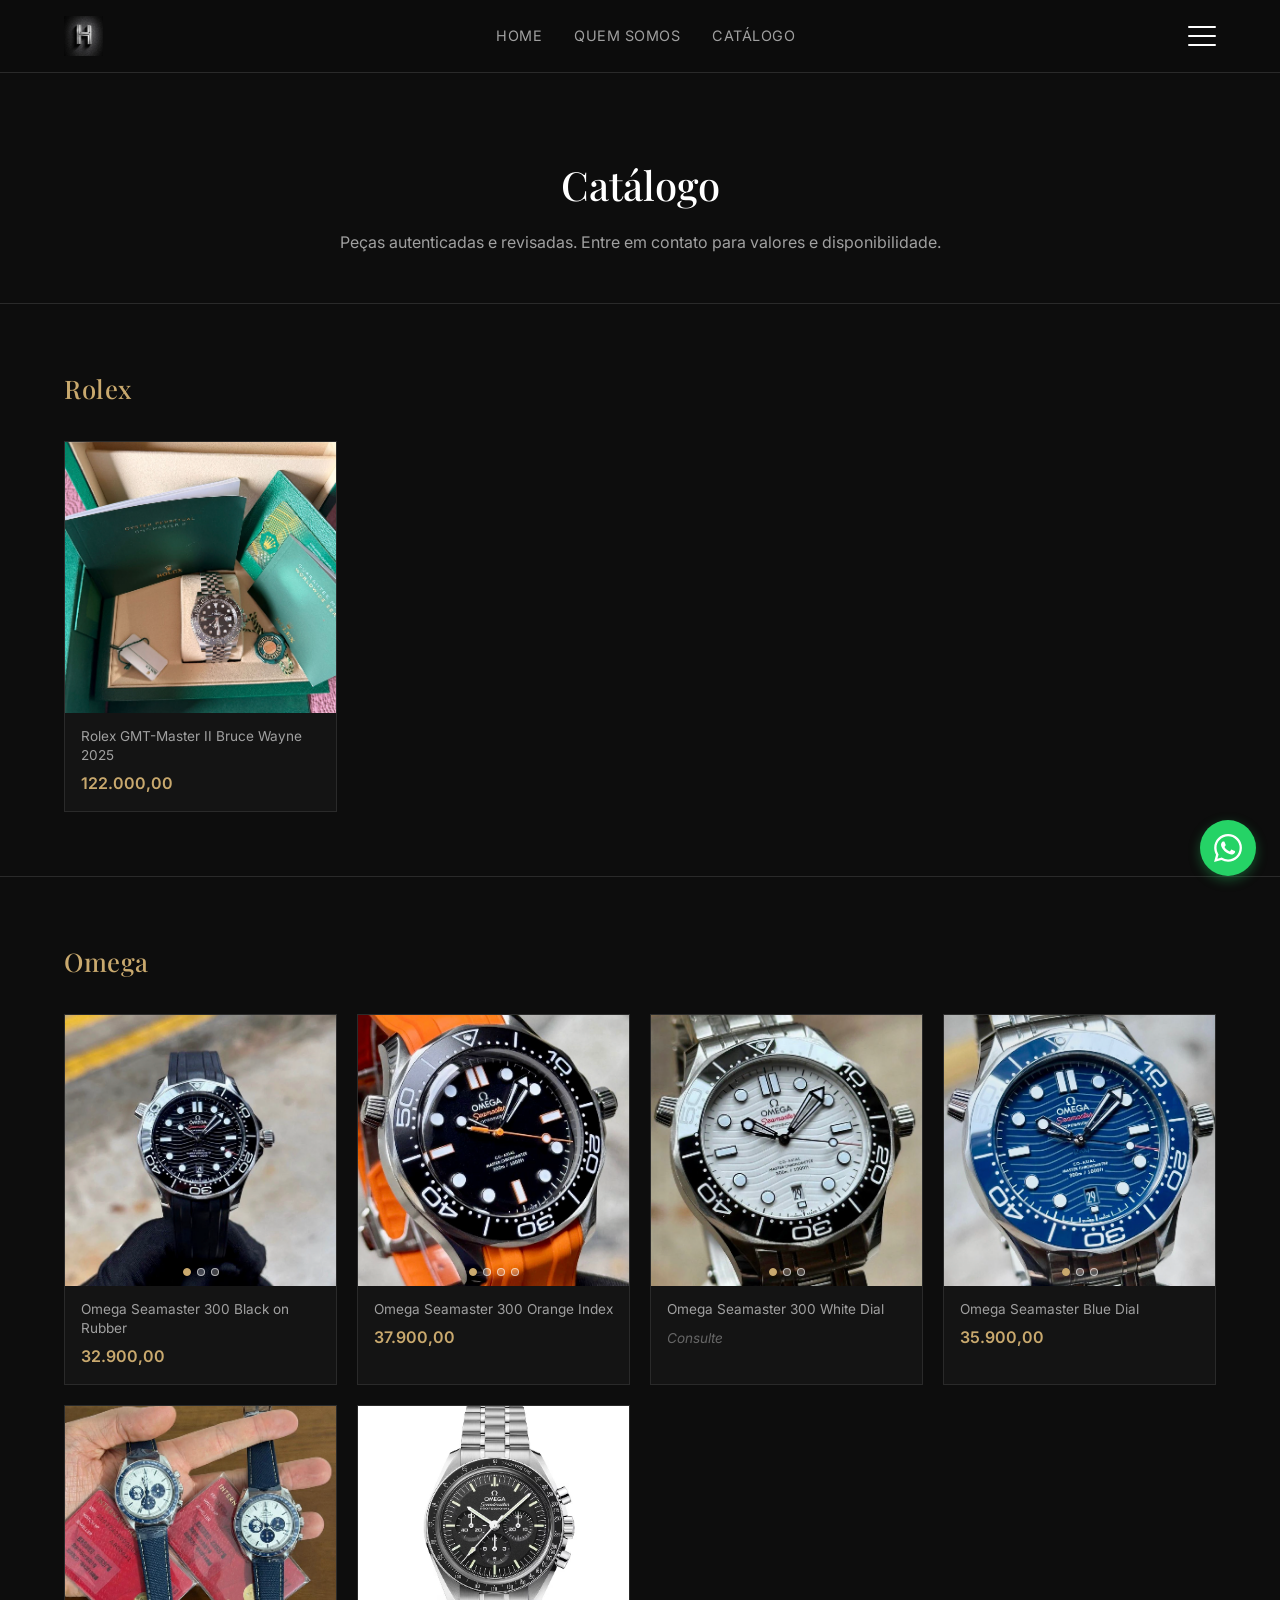
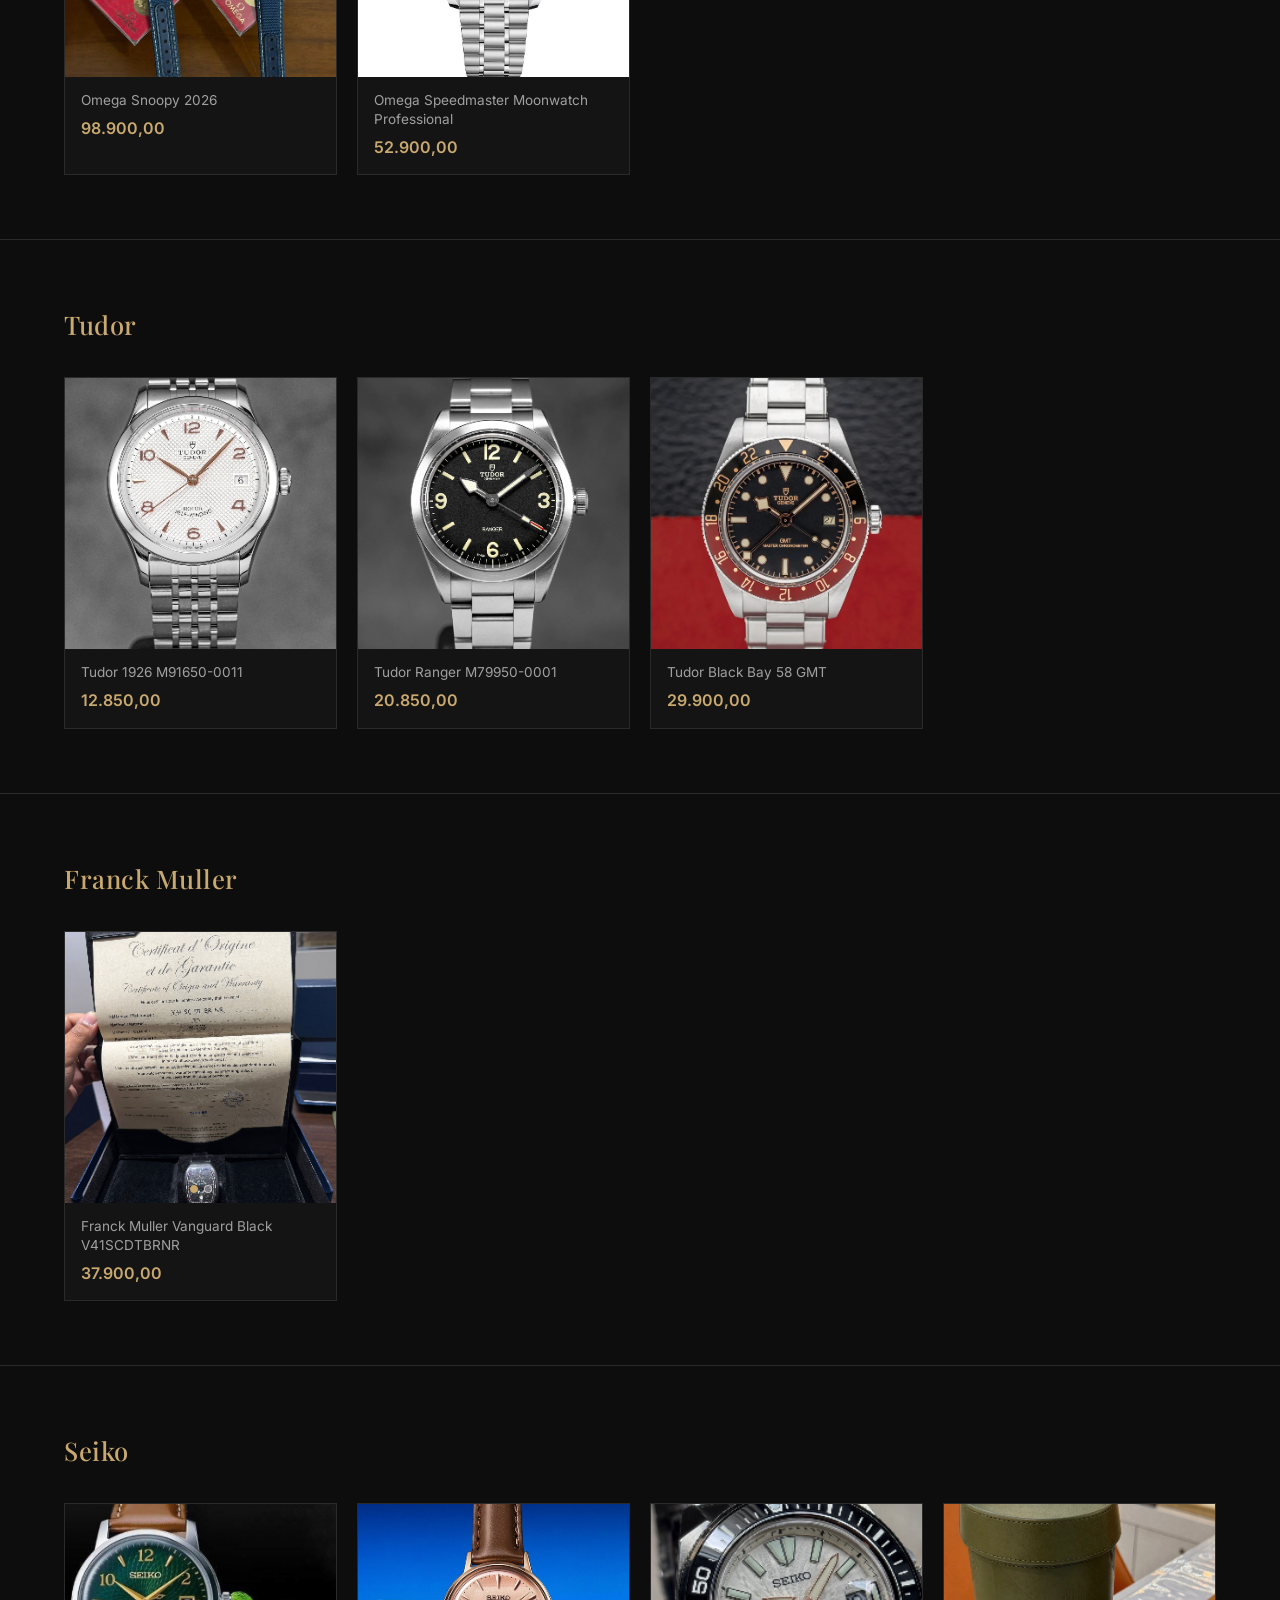
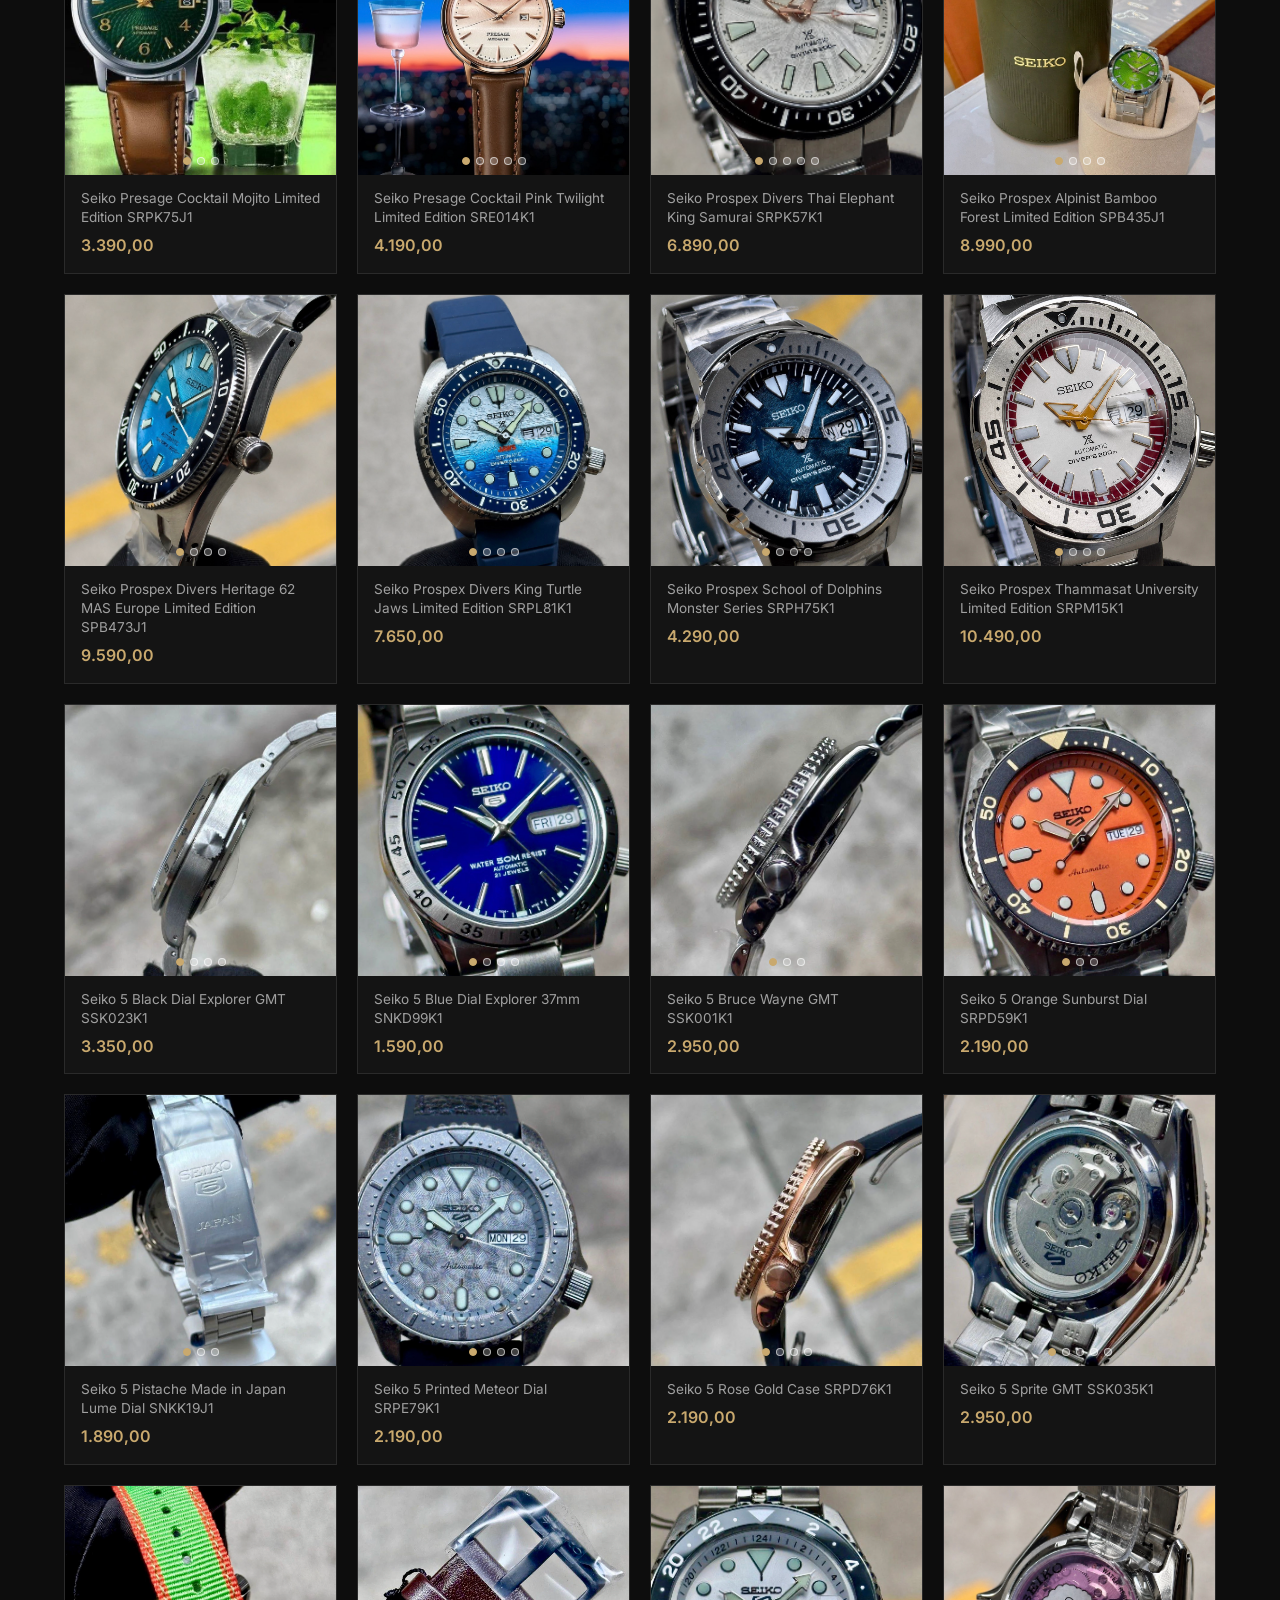
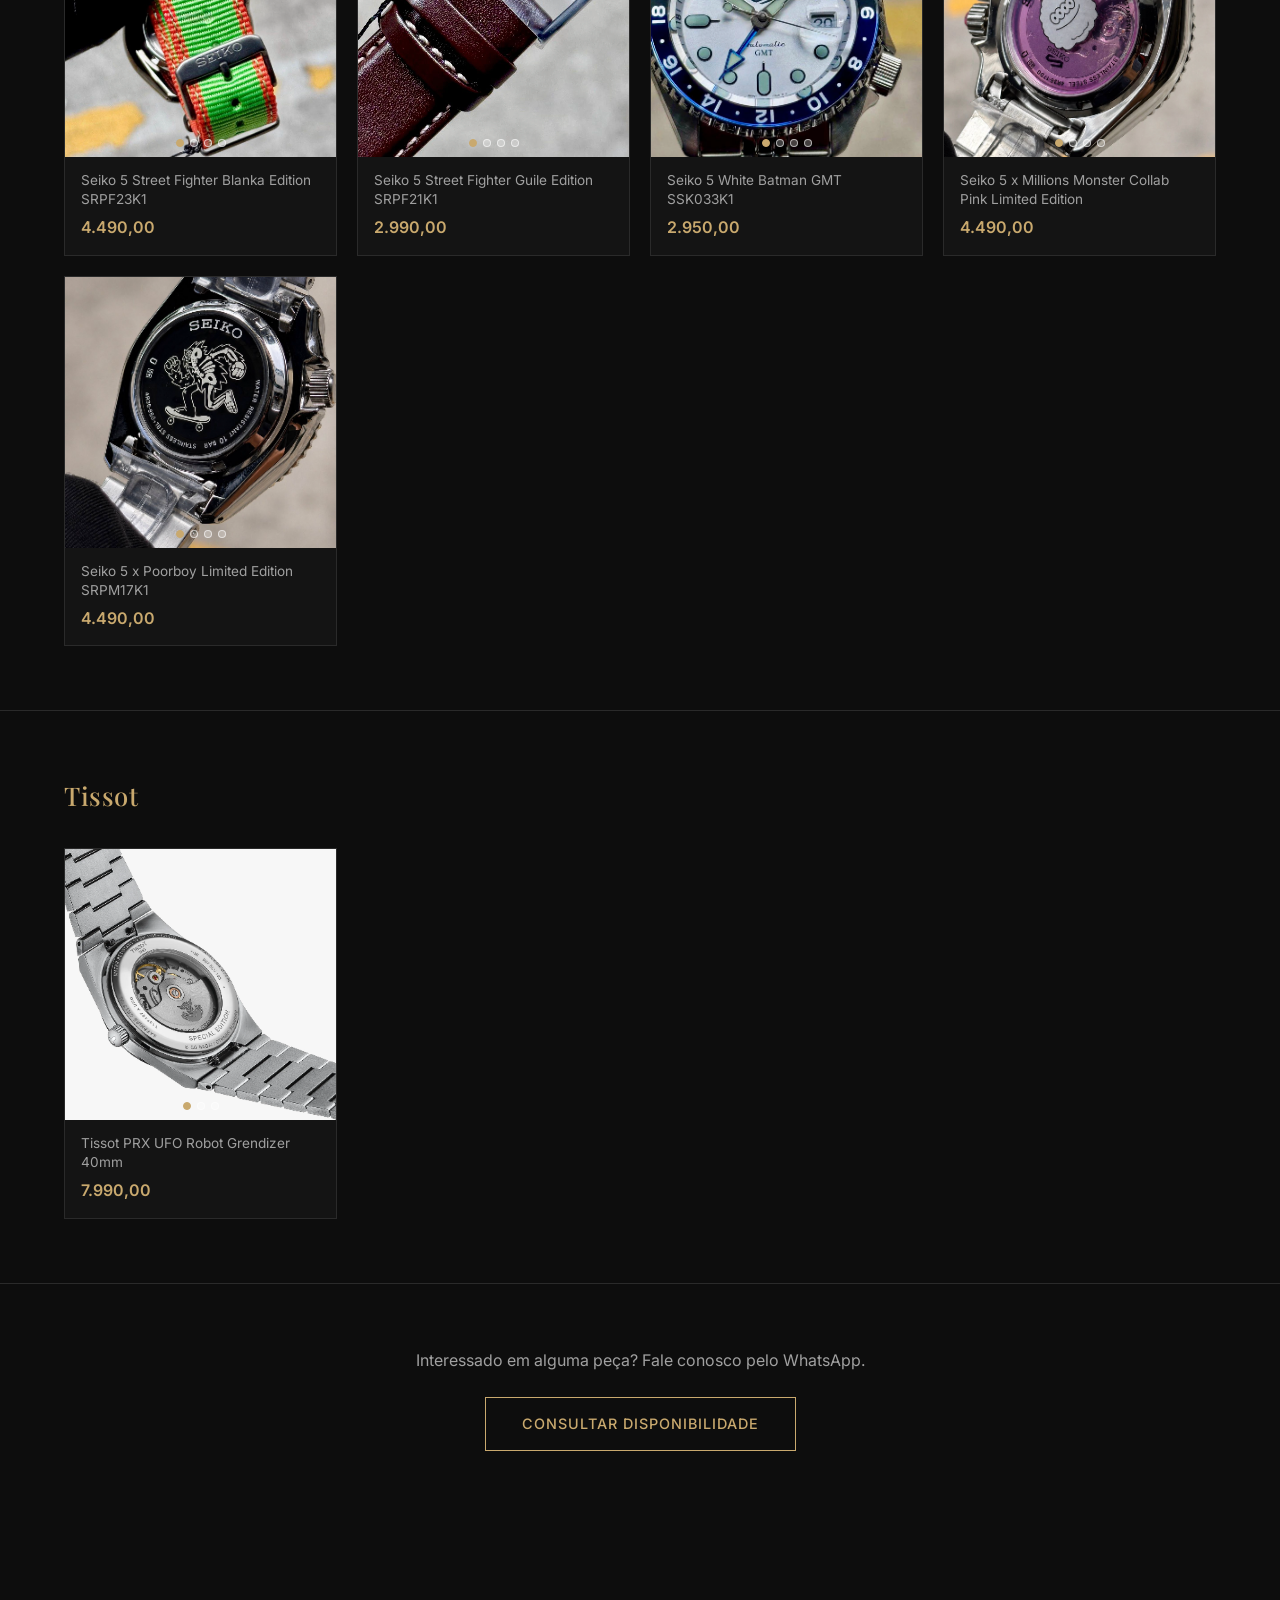
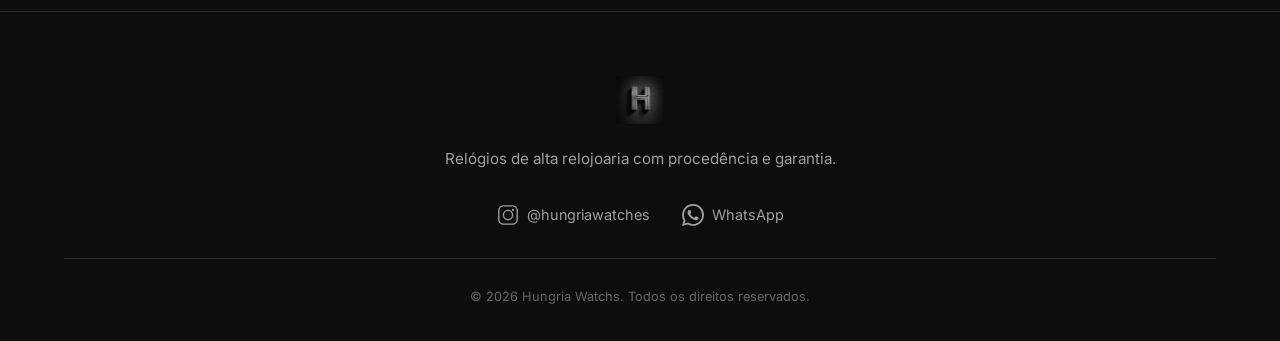
==== commit 16a385ec: "deploy: kdsnunes/web-dogs@681b017bdccf613bad92302784d5e792dc7face0" ====
--- a/catalogo/index.html
+++ b/catalogo/index.html
@@ -1,4 +1,4 @@
 <!DOCTYPE html><html lang="pt-BR" data-astro-cid-37fxchfa> <head><meta charset="utf-8"><meta name="viewport" content="width=device-width, initial-scale=1"><title>Catálogo — Hungria Watchs</title><link rel="preconnect" href="https://fonts.googleapis.com"><link rel="preconnect" href="https://fonts.gstatic.com" crossorigin><link href="https://fonts.googleapis.com/css2?family=Inter:wght@300;400;500;600;700&family=Playfair+Display:wght@400;500;600;700&display=swap" rel="stylesheet"><link rel="stylesheet" href="/_astro/catalogo.CKqka8__.css">
 <style>.page-header[data-astro-cid-bg7e42cm]{padding:5rem 0 3rem;border-bottom:1px solid var(--border);text-align:center}.page-header[data-astro-cid-bg7e42cm] h1[data-astro-cid-bg7e42cm]{font-size:2.5rem;margin-bottom:.8rem}.subtitle[data-astro-cid-bg7e42cm]{color:var(--text-secondary);font-size:1rem}.brand-section[data-astro-cid-bg7e42cm]{padding:4rem 0;border-bottom:1px solid var(--border)}.brand-title[data-astro-cid-bg7e42cm]{font-size:1.6rem;margin-bottom:2rem;color:var(--accent);letter-spacing:.5px}.product-grid[data-astro-cid-bg7e42cm]{display:grid;grid-template-columns:1fr;gap:20px}@media (min-width: 500px){.product-grid[data-astro-cid-bg7e42cm]{grid-template-columns:repeat(2,1fr)}}@media (min-width: 768px){.product-grid[data-astro-cid-bg7e42cm]{grid-template-columns:repeat(3,1fr)}}@media (min-width: 1100px){.product-grid[data-astro-cid-bg7e42cm]{grid-template-columns:repeat(4,1fr)}}.product-card[data-astro-cid-bg7e42cm]{background:var(--bg-card);border:1px solid var(--border);overflow:hidden;transition:border-color .2s ease}.product-card[data-astro-cid-bg7e42cm]:hover{border-color:var(--accent)}.carousel[data-astro-cid-bg7e42cm]{position:relative;aspect-ratio:1;overflow:hidden;background:var(--bg-secondary)}.carousel-track[data-astro-cid-bg7e42cm]{display:flex;width:100%;height:100%;transition:transform .3s ease}.carousel-slide[data-astro-cid-bg7e42cm]{min-width:100%;height:100%}.carousel-slide[data-astro-cid-bg7e42cm] img[data-astro-cid-bg7e42cm]{width:100%;height:100%;object-fit:cover}.carousel-dots[data-astro-cid-bg7e42cm]{position:absolute;bottom:10px;left:50%;transform:translate(-50%);display:flex;gap:6px;z-index:2}.dot[data-astro-cid-bg7e42cm]{width:8px;height:8px;border-radius:50%;border:1px solid rgba(255,255,255,.6);background:#ffffff40;cursor:pointer;padding:0;transition:all .2s ease}.dot[data-astro-cid-bg7e42cm].active{background:var(--accent);border-color:var(--accent)}.product-info[data-astro-cid-bg7e42cm]{padding:14px 16px}.product-info[data-astro-cid-bg7e42cm] h3[data-astro-cid-bg7e42cm]{font-family:Inter,sans-serif;font-size:.85rem;font-weight:400;color:var(--text-secondary);line-height:1.4;margin-bottom:6px}.product-price[data-astro-cid-bg7e42cm]{color:var(--accent);font-size:1rem;font-weight:600}.product-consult[data-astro-cid-bg7e42cm]{color:var(--text-muted);font-size:.85rem;font-style:italic}.cta-bottom[data-astro-cid-bg7e42cm]{padding:4rem 0;text-align:center}.cta-bottom[data-astro-cid-bg7e42cm] p[data-astro-cid-bg7e42cm]{color:var(--text-secondary);margin-bottom:1.5rem;font-size:1rem}.btn-gold[data-astro-cid-bg7e42cm]{display:inline-block;padding:14px 36px;border:1.5px solid var(--accent);color:var(--accent);font-size:.9rem;font-weight:500;letter-spacing:1px;text-transform:uppercase;transition:all .3s ease}.btn-gold[data-astro-cid-bg7e42cm]:hover{background:var(--accent);color:var(--bg-primary)}
 </style><script type="module">document.querySelectorAll(".carousel").forEach(a=>{const r=a.querySelector(".carousel-track"),s=a.querySelectorAll(".dot");if(!r||s.length===0)return;s.forEach(e=>{e.addEventListener("click",()=>{const c=parseInt(e.dataset.slide||"0");r.style.transform=`translateX(-${c*100}%)`,s.forEach(n=>n.classList.remove("active")),e.classList.add("active")})});let i=0,t=0;const l=parseInt(a.dataset.count||"1");a.addEventListener("touchstart",e=>{i=e.touches[0].clientX},{passive:!0}),a.addEventListener("touchend",e=>{const c=i-e.changedTouches[0].clientX;Math.abs(c)>40&&(c>0&&t<l-1?t++:c<0&&t>0&&t--,r.style.transform=`translateX(-${t*100}%)`,s.forEach(n=>n.classList.remove("active")),s[t]&&s[t].classList.add("active"))},{passive:!0})});
-</script></head> <body data-astro-cid-37fxchfa> <header class="site-header" data-astro-cid-37fxchfa> <div class="container" data-astro-cid-37fxchfa> <a href="/" class="brand" aria-label="Hungria Watchs - Início" data-astro-cid-37fxchfa> <img src="/logo.png" alt="Hungria Watchs" class="logo" data-astro-cid-37fxchfa> </a> <nav class="nav" data-astro-cid-37fxchfa> <a href="/" data-astro-cid-37fxchfa>Home</a> <a href="/quem-somos" data-astro-cid-37fxchfa>Quem Somos</a> <a href="/catalogo" data-astro-cid-37fxchfa>Catálogo</a> </nav> <details class="mobile-menu" data-astro-cid-37fxchfa> <summary class="hamburger" aria-label="Menu" data-astro-cid-37fxchfa> <span data-astro-cid-37fxchfa></span><span data-astro-cid-37fxchfa></span><span data-astro-cid-37fxchfa></span> </summary> <nav class="mobile-nav" data-astro-cid-37fxchfa> <a href="/" data-astro-cid-37fxchfa>Home</a> <a href="/quem-somos" data-astro-cid-37fxchfa>Quem Somos</a> <a href="/catalogo" data-astro-cid-37fxchfa>Catálogo</a> </nav> </details> </div> </header> <main data-astro-cid-37fxchfa>  <section class="page-header" data-astro-cid-bg7e42cm> <div class="container" data-astro-cid-bg7e42cm> <h1 data-astro-cid-bg7e42cm>Catálogo</h1> <p class="subtitle" data-astro-cid-bg7e42cm>Peças autenticadas e revisadas. Entre em contato para valores e disponibilidade.</p> </div> </section> <section class="brand-section" data-astro-cid-bg7e42cm> <div class="container" data-astro-cid-bg7e42cm> <h2 class="brand-title" data-astro-cid-bg7e42cm>Rolex</h2> <div class="product-grid" data-astro-cid-bg7e42cm> <article class="product-card" data-astro-cid-bg7e42cm> <div class="carousel" data-count="1" data-astro-cid-bg7e42cm> <div class="carousel-track" data-astro-cid-bg7e42cm> <div class="carousel-slide" data-index="0" data-astro-cid-bg7e42cm> <img src="/watches/rolex-rolex-gmt-master-ii-bruce-wayne-2025-00.png" alt="Rolex GMT-Master II Bruce Wayne 2025 - foto 1" loading="lazy" data-astro-cid-bg7e42cm> </div> </div>  </div> <div class="product-info" data-astro-cid-bg7e42cm> <h3 data-astro-cid-bg7e42cm>Rolex GMT-Master II Bruce Wayne 2025</h3>  <span class="product-consult" data-astro-cid-bg7e42cm>Consulte</span> </div> </article> </div> </div> </section><section class="brand-section" data-astro-cid-bg7e42cm> <div class="container" data-astro-cid-bg7e42cm> <h2 class="brand-title" data-astro-cid-bg7e42cm>Omega</h2> <div class="product-grid" data-astro-cid-bg7e42cm> <article class="product-card" data-astro-cid-bg7e42cm> <div class="carousel" data-count="3" data-astro-cid-bg7e42cm> <div class="carousel-track" data-astro-cid-bg7e42cm> <div class="carousel-slide" data-index="0" data-astro-cid-bg7e42cm> <img src="/watches/omega-seamaster-omega-seamaster-300-black-on-rubber-00.png" alt="Omega Seamaster 300 Black on Rubber - foto 1" loading="lazy" data-astro-cid-bg7e42cm> </div><div class="carousel-slide" data-index="1" data-astro-cid-bg7e42cm> <img src="/watches/omega-seamaster-omega-seamaster-300-black-on-rubber-01.png" alt="Omega Seamaster 300 Black on Rubber - foto 2" loading="lazy" data-astro-cid-bg7e42cm> </div><div class="carousel-slide" data-index="2" data-astro-cid-bg7e42cm> <img src="/watches/omega-seamaster-omega-seamaster-300-black-on-rubber-02.png" alt="Omega Seamaster 300 Black on Rubber - foto 3" loading="lazy" data-astro-cid-bg7e42cm> </div> </div> <div class="carousel-dots" data-astro-cid-bg7e42cm> <button class="dot active" data-slide="0" aria-label="Foto 1" data-astro-cid-bg7e42cm></button><button class="dot " data-slide="1" aria-label="Foto 2" data-astro-cid-bg7e42cm></button><button class="dot " data-slide="2" aria-label="Foto 3" data-astro-cid-bg7e42cm></button> </div> </div> <div class="product-info" data-astro-cid-bg7e42cm> <h3 data-astro-cid-bg7e42cm>Omega Seamaster 300 Black on Rubber</h3>  <span class="product-consult" data-astro-cid-bg7e42cm>Consulte</span> </div> </article><article class="product-card" data-astro-cid-bg7e42cm> <div class="carousel" data-count="4" data-astro-cid-bg7e42cm> <div class="carousel-track" data-astro-cid-bg7e42cm> <div class="carousel-slide" data-index="0" data-astro-cid-bg7e42cm> <img src="/watches/omega-seamaster-omega-seamaster-300-orange-index-00.png" alt="Omega Seamaster 300 Orange Index - foto 1" loading="lazy" data-astro-cid-bg7e42cm> </div><div class="carousel-slide" data-index="1" data-astro-cid-bg7e42cm> <img src="/watches/omega-seamaster-omega-seamaster-300-orange-index-01.png" alt="Omega Seamaster 300 Orange Index - foto 2" loading="lazy" data-astro-cid-bg7e42cm> </div><div class="carousel-slide" data-index="2" data-astro-cid-bg7e42cm> <img src="/watches/omega-seamaster-omega-seamaster-300-orange-index-02.png" alt="Omega Seamaster 300 Orange Index - foto 3" loading="lazy" data-astro-cid-bg7e42cm> </div><div class="carousel-slide" data-index="3" data-astro-cid-bg7e42cm> <img src="/watches/omega-seamaster-omega-seamaster-300-orange-index-03.png" alt="Omega Seamaster 300 Orange Index - foto 4" loading="lazy" data-astro-cid-bg7e42cm> </div> </div> <div class="carousel-dots" data-astro-cid-bg7e42cm> <button class="dot active" data-slide="0" aria-label="Foto 1" data-astro-cid-bg7e42cm></button><button class="dot " data-slide="1" aria-label="Foto 2" data-astro-cid-bg7e42cm></button><button class="dot " data-slide="2" aria-label="Foto 3" data-astro-cid-bg7e42cm></button><button class="dot " data-slide="3" aria-label="Foto 4" data-astro-cid-bg7e42cm></button> </div> </div> <div class="product-info" data-astro-cid-bg7e42cm> <h3 data-astro-cid-bg7e42cm>Omega Seamaster 300 Orange Index</h3>  <span class="product-consult" data-astro-cid-bg7e42cm>Consulte</span> </div> </article><article class="product-card" data-astro-cid-bg7e42cm> <div class="carousel" data-count="3" data-astro-cid-bg7e42cm> <div class="carousel-track" data-astro-cid-bg7e42cm> <div class="carousel-slide" data-index="0" data-astro-cid-bg7e42cm> <img src="/watches/omega-seamaster-omega-seamaster-300-white-dial-00.png" alt="Omega Seamaster 300 White Dial - foto 1" loading="lazy" data-astro-cid-bg7e42cm> </div><div class="carousel-slide" data-index="1" data-astro-cid-bg7e42cm> <img src="/watches/omega-seamaster-omega-seamaster-300-white-dial-01.png" alt="Omega Seamaster 300 White Dial - foto 2" loading="lazy" data-astro-cid-bg7e42cm> </div><div class="carousel-slide" data-index="2" data-astro-cid-bg7e42cm> <img src="/watches/omega-seamaster-omega-seamaster-300-white-dial-02.png" alt="Omega Seamaster 300 White Dial - foto 3" loading="lazy" data-astro-cid-bg7e42cm> </div> </div> <div class="carousel-dots" data-astro-cid-bg7e42cm> <button class="dot active" data-slide="0" aria-label="Foto 1" data-astro-cid-bg7e42cm></button><button class="dot " data-slide="1" aria-label="Foto 2" data-astro-cid-bg7e42cm></button><button class="dot " data-slide="2" aria-label="Foto 3" data-astro-cid-bg7e42cm></button> </div> </div> <div class="product-info" data-astro-cid-bg7e42cm> <h3 data-astro-cid-bg7e42cm>Omega Seamaster 300 White Dial</h3>  <span class="product-consult" data-astro-cid-bg7e42cm>Consulte</span> </div> </article><article class="product-card" data-astro-cid-bg7e42cm> <div class="carousel" data-count="3" data-astro-cid-bg7e42cm> <div class="carousel-track" data-astro-cid-bg7e42cm> <div class="carousel-slide" data-index="0" data-astro-cid-bg7e42cm> <img src="/watches/omega-seamaster-omega-seamaster-blue-dial-00.png" alt="Omega Seamaster Blue Dial - foto 1" loading="lazy" data-astro-cid-bg7e42cm> </div><div class="carousel-slide" data-index="1" data-astro-cid-bg7e42cm> <img src="/watches/omega-seamaster-omega-seamaster-blue-dial-01.png" alt="Omega Seamaster Blue Dial - foto 2" loading="lazy" data-astro-cid-bg7e42cm> </div><div class="carousel-slide" data-index="2" data-astro-cid-bg7e42cm> <img src="/watches/omega-seamaster-omega-seamaster-blue-dial-02.png" alt="Omega Seamaster Blue Dial - foto 3" loading="lazy" data-astro-cid-bg7e42cm> </div> </div> <div class="carousel-dots" data-astro-cid-bg7e42cm> <button class="dot active" data-slide="0" aria-label="Foto 1" data-astro-cid-bg7e42cm></button><button class="dot " data-slide="1" aria-label="Foto 2" data-astro-cid-bg7e42cm></button><button class="dot " data-slide="2" aria-label="Foto 3" data-astro-cid-bg7e42cm></button> </div> </div> <div class="product-info" data-astro-cid-bg7e42cm> <h3 data-astro-cid-bg7e42cm>Omega Seamaster Blue Dial</h3>  <span class="product-consult" data-astro-cid-bg7e42cm>Consulte</span> </div> </article><article class="product-card" data-astro-cid-bg7e42cm> <div class="carousel" data-count="1" data-astro-cid-bg7e42cm> <div class="carousel-track" data-astro-cid-bg7e42cm> <div class="carousel-slide" data-index="0" data-astro-cid-bg7e42cm> <img src="/watches/omega-snoopy-omega-snoopy-2026.png" alt="Omega Snoopy 2026 - foto 1" loading="lazy" data-astro-cid-bg7e42cm> </div> </div>  </div> <div class="product-info" data-astro-cid-bg7e42cm> <h3 data-astro-cid-bg7e42cm>Omega Snoopy 2026</h3>  <span class="product-consult" data-astro-cid-bg7e42cm>Consulte</span> </div> </article><article class="product-card" data-astro-cid-bg7e42cm> <div class="carousel" data-count="1" data-astro-cid-bg7e42cm> <div class="carousel-track" data-astro-cid-bg7e42cm> <div class="carousel-slide" data-index="0" data-astro-cid-bg7e42cm> <img src="/watches/omega-speed-master-omega-speedmaster-moonwatch-professional-00.png" alt="Omega Speedmaster Moonwatch Professional - foto 1" loading="lazy" data-astro-cid-bg7e42cm> </div> </div>  </div> <div class="product-info" data-astro-cid-bg7e42cm> <h3 data-astro-cid-bg7e42cm>Omega Speedmaster Moonwatch Professional</h3>  <span class="product-consult" data-astro-cid-bg7e42cm>Consulte</span> </div> </article> </div> </div> </section><section class="brand-section" data-astro-cid-bg7e42cm> <div class="container" data-astro-cid-bg7e42cm> <h2 class="brand-title" data-astro-cid-bg7e42cm>Tudor</h2> <div class="product-grid" data-astro-cid-bg7e42cm> <article class="product-card" data-astro-cid-bg7e42cm> <div class="carousel" data-count="1" data-astro-cid-bg7e42cm> <div class="carousel-track" data-astro-cid-bg7e42cm> <div class="carousel-slide" data-index="0" data-astro-cid-bg7e42cm> <img src="/watches/tudor-tudor-1926-m91650-0011-00.png" alt="Tudor 1926 M91650-0011 - foto 1" loading="lazy" data-astro-cid-bg7e42cm> </div> </div>  </div> <div class="product-info" data-astro-cid-bg7e42cm> <h3 data-astro-cid-bg7e42cm>Tudor 1926 M91650-0011</h3>  <span class="product-consult" data-astro-cid-bg7e42cm>Consulte</span> </div> </article><article class="product-card" data-astro-cid-bg7e42cm> <div class="carousel" data-count="1" data-astro-cid-bg7e42cm> <div class="carousel-track" data-astro-cid-bg7e42cm> <div class="carousel-slide" data-index="0" data-astro-cid-bg7e42cm> <img src="/watches/tudor-tudor-arnger-m79950-0001-00.png" alt="Tudor Ranger M79950-0001 - foto 1" loading="lazy" data-astro-cid-bg7e42cm> </div> </div>  </div> <div class="product-info" data-astro-cid-bg7e42cm> <h3 data-astro-cid-bg7e42cm>Tudor Ranger M79950-0001</h3>  <span class="product-consult" data-astro-cid-bg7e42cm>Consulte</span> </div> </article><article class="product-card" data-astro-cid-bg7e42cm> <div class="carousel" data-count="1" data-astro-cid-bg7e42cm> <div class="carousel-track" data-astro-cid-bg7e42cm> <div class="carousel-slide" data-index="0" data-astro-cid-bg7e42cm> <img src="/watches/tudor-tudor-black-bay-58-gmt-00.png" alt="Tudor Black Bay 58 GMT - foto 1" loading="lazy" data-astro-cid-bg7e42cm> </div> </div>  </div> <div class="product-info" data-astro-cid-bg7e42cm> <h3 data-astro-cid-bg7e42cm>Tudor Black Bay 58 GMT</h3>  <span class="product-consult" data-astro-cid-bg7e42cm>Consulte</span> </div> </article> </div> </div> </section><section class="brand-section" data-astro-cid-bg7e42cm> <div class="container" data-astro-cid-bg7e42cm> <h2 class="brand-title" data-astro-cid-bg7e42cm>Franck Muller</h2> <div class="product-grid" data-astro-cid-bg7e42cm> <article class="product-card" data-astro-cid-bg7e42cm> <div class="carousel" data-count="2" data-astro-cid-bg7e42cm> <div class="carousel-track" data-astro-cid-bg7e42cm> <div class="carousel-slide" data-index="0" data-astro-cid-bg7e42cm> <img src="/watches/frank-muller-frank-muller-vanguard-black-v41scdtbrnr-00.png" alt="Franck Muller Vanguard Black V41SCDTBRNR - foto 1" loading="lazy" data-astro-cid-bg7e42cm> </div><div class="carousel-slide" data-index="1" data-astro-cid-bg7e42cm> <img src="/watches/frank-muller-frank-muller-vanguard-black-v41scdtbrnr-01.png" alt="Franck Muller Vanguard Black V41SCDTBRNR - foto 2" loading="lazy" data-astro-cid-bg7e42cm> </div> </div> <div class="carousel-dots" data-astro-cid-bg7e42cm> <button class="dot active" data-slide="0" aria-label="Foto 1" data-astro-cid-bg7e42cm></button><button class="dot " data-slide="1" aria-label="Foto 2" data-astro-cid-bg7e42cm></button> </div> </div> <div class="product-info" data-astro-cid-bg7e42cm> <h3 data-astro-cid-bg7e42cm>Franck Muller Vanguard Black V41SCDTBRNR</h3>  <span class="product-consult" data-astro-cid-bg7e42cm>Consulte</span> </div> </article> </div> </div> </section><section class="brand-section" data-astro-cid-bg7e42cm> <div class="container" data-astro-cid-bg7e42cm> <h2 class="brand-title" data-astro-cid-bg7e42cm>Seiko</h2> <div class="product-grid" data-astro-cid-bg7e42cm> <article class="product-card" data-astro-cid-bg7e42cm> <div class="carousel" data-count="3" data-astro-cid-bg7e42cm> <div class="carousel-track" data-astro-cid-bg7e42cm> <div class="carousel-slide" data-index="0" data-astro-cid-bg7e42cm> <img src="/watches/seiko-presage-saiko-presage-cocktail-mojito-limited-edition-automatic-srpk75j1-00.png" alt="Seiko Presage Cocktail Mojito Limited Edition SRPK75J1 - foto 1" loading="lazy" data-astro-cid-bg7e42cm> </div><div class="carousel-slide" data-index="1" data-astro-cid-bg7e42cm> <img src="/watches/seiko-presage-saiko-presage-cocktail-mojito-limited-edition-automatic-srpk75j1-01.png" alt="Seiko Presage Cocktail Mojito Limited Edition SRPK75J1 - foto 2" loading="lazy" data-astro-cid-bg7e42cm> </div><div class="carousel-slide" data-index="2" data-astro-cid-bg7e42cm> <img src="/watches/seiko-presage-saiko-presage-cocktail-mojito-limited-edition-automatic-srpk75j1-02.png" alt="Seiko Presage Cocktail Mojito Limited Edition SRPK75J1 - foto 3" loading="lazy" data-astro-cid-bg7e42cm> </div> </div> <div class="carousel-dots" data-astro-cid-bg7e42cm> <button class="dot active" data-slide="0" aria-label="Foto 1" data-astro-cid-bg7e42cm></button><button class="dot " data-slide="1" aria-label="Foto 2" data-astro-cid-bg7e42cm></button><button class="dot " data-slide="2" aria-label="Foto 3" data-astro-cid-bg7e42cm></button> </div> </div> <div class="product-info" data-astro-cid-bg7e42cm> <h3 data-astro-cid-bg7e42cm>Seiko Presage Cocktail Mojito Limited Edition SRPK75J1</h3>  <span class="product-consult" data-astro-cid-bg7e42cm>Consulte</span> </div> </article><article class="product-card" data-astro-cid-bg7e42cm> <div class="carousel" data-count="5" data-astro-cid-bg7e42cm> <div class="carousel-track" data-astro-cid-bg7e42cm> <div class="carousel-slide" data-index="0" data-astro-cid-bg7e42cm> <img src="/watches/seiko-presage-seiko-presage-cocktail-pink-twilight-limited-edition-automatic-sre014k1-00.png" alt="Seiko Presage Cocktail Pink Twilight Limited Edition SRE014K1 - foto 1" loading="lazy" data-astro-cid-bg7e42cm> </div><div class="carousel-slide" data-index="1" data-astro-cid-bg7e42cm> <img src="/watches/seiko-presage-seiko-presage-cocktail-pink-twilight-limited-edition-automatic-sre014k1-01.png" alt="Seiko Presage Cocktail Pink Twilight Limited Edition SRE014K1 - foto 2" loading="lazy" data-astro-cid-bg7e42cm> </div><div class="carousel-slide" data-index="2" data-astro-cid-bg7e42cm> <img src="/watches/seiko-presage-seiko-presage-cocktail-pink-twilight-limited-edition-automatic-sre014k1-02.png" alt="Seiko Presage Cocktail Pink Twilight Limited Edition SRE014K1 - foto 3" loading="lazy" data-astro-cid-bg7e42cm> </div><div class="carousel-slide" data-index="3" data-astro-cid-bg7e42cm> <img src="/watches/seiko-presage-seiko-presage-cocktail-pink-twilight-limited-edition-automatic-sre014k1-03.png" alt="Seiko Presage Cocktail Pink Twilight Limited Edition SRE014K1 - foto 4" loading="lazy" data-astro-cid-bg7e42cm> </div><div class="carousel-slide" data-index="4" data-astro-cid-bg7e42cm> <img src="/watches/seiko-presage-seiko-presage-cocktail-pink-twilight-limited-edition-automatic-sre014k1-04.png" alt="Seiko Presage Cocktail Pink Twilight Limited Edition SRE014K1 - foto 5" loading="lazy" data-astro-cid-bg7e42cm> </div> </div> <div class="carousel-dots" data-astro-cid-bg7e42cm> <button class="dot active" data-slide="0" aria-label="Foto 1" data-astro-cid-bg7e42cm></button><button class="dot " data-slide="1" aria-label="Foto 2" data-astro-cid-bg7e42cm></button><button class="dot " data-slide="2" aria-label="Foto 3" data-astro-cid-bg7e42cm></button><button class="dot " data-slide="3" aria-label="Foto 4" data-astro-cid-bg7e42cm></button><button class="dot " data-slide="4" aria-label="Foto 5" data-astro-cid-bg7e42cm></button> </div> </div> <div class="product-info" data-astro-cid-bg7e42cm> <h3 data-astro-cid-bg7e42cm>Seiko Presage Cocktail Pink Twilight Limited Edition SRE014K1</h3>  <span class="product-consult" data-astro-cid-bg7e42cm>Consulte</span> </div> </article><article class="product-card" data-astro-cid-bg7e42cm> <div class="carousel" data-count="5" data-astro-cid-bg7e42cm> <div class="carousel-track" data-astro-cid-bg7e42cm> <div class="carousel-slide" data-index="0" data-astro-cid-bg7e42cm> <img src="/watches/seiko-prospex-saiko-prospex-automatic-divers-thai-elephant-king-samurai-srpk57k1-00.png" alt="Seiko Prospex Divers Thai Elephant King Samurai SRPK57K1 - foto 1" loading="lazy" data-astro-cid-bg7e42cm> </div><div class="carousel-slide" data-index="1" data-astro-cid-bg7e42cm> <img src="/watches/seiko-prospex-saiko-prospex-automatic-divers-thai-elephant-king-samurai-srpk57k1-01.png" alt="Seiko Prospex Divers Thai Elephant King Samurai SRPK57K1 - foto 2" loading="lazy" data-astro-cid-bg7e42cm> </div><div class="carousel-slide" data-index="2" data-astro-cid-bg7e42cm> <img src="/watches/seiko-prospex-saiko-prospex-automatic-divers-thai-elephant-king-samurai-srpk57k1-02.png" alt="Seiko Prospex Divers Thai Elephant King Samurai SRPK57K1 - foto 3" loading="lazy" data-astro-cid-bg7e42cm> </div><div class="carousel-slide" data-index="3" data-astro-cid-bg7e42cm> <img src="/watches/seiko-prospex-saiko-prospex-automatic-divers-thai-elephant-king-samurai-srpk57k1-03.png" alt="Seiko Prospex Divers Thai Elephant King Samurai SRPK57K1 - foto 4" loading="lazy" data-astro-cid-bg7e42cm> </div><div class="carousel-slide" data-index="4" data-astro-cid-bg7e42cm> <img src="/watches/seiko-prospex-saiko-prospex-automatic-divers-thai-elephant-king-samurai-srpk57k1-04.png" alt="Seiko Prospex Divers Thai Elephant King Samurai SRPK57K1 - foto 5" loading="lazy" data-astro-cid-bg7e42cm> </div> </div> <div class="carousel-dots" data-astro-cid-bg7e42cm> <button class="dot active" data-slide="0" aria-label="Foto 1" data-astro-cid-bg7e42cm></button><button class="dot " data-slide="1" aria-label="Foto 2" data-astro-cid-bg7e42cm></button><button class="dot " data-slide="2" aria-label="Foto 3" data-astro-cid-bg7e42cm></button><button class="dot " data-slide="3" aria-label="Foto 4" data-astro-cid-bg7e42cm></button><button class="dot " data-slide="4" aria-label="Foto 5" data-astro-cid-bg7e42cm></button> </div> </div> <div class="product-info" data-astro-cid-bg7e42cm> <h3 data-astro-cid-bg7e42cm>Seiko Prospex Divers Thai Elephant King Samurai SRPK57K1</h3>  <span class="product-consult" data-astro-cid-bg7e42cm>Consulte</span> </div> </article><article class="product-card" data-astro-cid-bg7e42cm> <div class="carousel" data-count="4" data-astro-cid-bg7e42cm> <div class="carousel-track" data-astro-cid-bg7e42cm> <div class="carousel-slide" data-index="0" data-astro-cid-bg7e42cm> <img src="/watches/seiko-prospex-seiko-prospex-automatic-alpinist-bamboo-forest-limited-edition-spb435j1-00.png" alt="Seiko Prospex Alpinist Bamboo Forest Limited Edition SPB435J1 - foto 1" loading="lazy" data-astro-cid-bg7e42cm> </div><div class="carousel-slide" data-index="1" data-astro-cid-bg7e42cm> <img src="/watches/seiko-prospex-seiko-prospex-automatic-alpinist-bamboo-forest-limited-edition-spb435j1-01.png" alt="Seiko Prospex Alpinist Bamboo Forest Limited Edition SPB435J1 - foto 2" loading="lazy" data-astro-cid-bg7e42cm> </div><div class="carousel-slide" data-index="2" data-astro-cid-bg7e42cm> <img src="/watches/seiko-prospex-seiko-prospex-automatic-alpinist-bamboo-forest-limited-edition-spb435j1-02.png" alt="Seiko Prospex Alpinist Bamboo Forest Limited Edition SPB435J1 - foto 3" loading="lazy" data-astro-cid-bg7e42cm> </div><div class="carousel-slide" data-index="3" data-astro-cid-bg7e42cm> <img src="/watches/seiko-prospex-seiko-prospex-automatic-alpinist-bamboo-forest-limited-edition-spb435j1-03.png" alt="Seiko Prospex Alpinist Bamboo Forest Limited Edition SPB435J1 - foto 4" loading="lazy" data-astro-cid-bg7e42cm> </div> </div> <div class="carousel-dots" data-astro-cid-bg7e42cm> <button class="dot active" data-slide="0" aria-label="Foto 1" data-astro-cid-bg7e42cm></button><button class="dot " data-slide="1" aria-label="Foto 2" data-astro-cid-bg7e42cm></button><button class="dot " data-slide="2" aria-label="Foto 3" data-astro-cid-bg7e42cm></button><button class="dot " data-slide="3" aria-label="Foto 4" data-astro-cid-bg7e42cm></button> </div> </div> <div class="product-info" data-astro-cid-bg7e42cm> <h3 data-astro-cid-bg7e42cm>Seiko Prospex Alpinist Bamboo Forest Limited Edition SPB435J1</h3>  <span class="product-consult" data-astro-cid-bg7e42cm>Consulte</span> </div> </article><article class="product-card" data-astro-cid-bg7e42cm> <div class="carousel" data-count="4" data-astro-cid-bg7e42cm> <div class="carousel-track" data-astro-cid-bg7e42cm> <div class="carousel-slide" data-index="0" data-astro-cid-bg7e42cm> <img src="/watches/seiko-prospex-seiko-prospex-automatic-divers-heritage-62-mas-europe-limited-edition-spb473j1-00.png" alt="Seiko Prospex Divers Heritage 62 MAS Europe Limited Edition SPB473J1 - foto 1" loading="lazy" data-astro-cid-bg7e42cm> </div><div class="carousel-slide" data-index="1" data-astro-cid-bg7e42cm> <img src="/watches/seiko-prospex-seiko-prospex-automatic-divers-heritage-62-mas-europe-limited-edition-spb473j1-01.png" alt="Seiko Prospex Divers Heritage 62 MAS Europe Limited Edition SPB473J1 - foto 2" loading="lazy" data-astro-cid-bg7e42cm> </div><div class="carousel-slide" data-index="2" data-astro-cid-bg7e42cm> <img src="/watches/seiko-prospex-seiko-prospex-automatic-divers-heritage-62-mas-europe-limited-edition-spb473j1-02.png" alt="Seiko Prospex Divers Heritage 62 MAS Europe Limited Edition SPB473J1 - foto 3" loading="lazy" data-astro-cid-bg7e42cm> </div><div class="carousel-slide" data-index="3" data-astro-cid-bg7e42cm> <img src="/watches/seiko-prospex-seiko-prospex-automatic-divers-heritage-62-mas-europe-limited-edition-spb473j1-03.png" alt="Seiko Prospex Divers Heritage 62 MAS Europe Limited Edition SPB473J1 - foto 4" loading="lazy" data-astro-cid-bg7e42cm> </div> </div> <div class="carousel-dots" data-astro-cid-bg7e42cm> <button class="dot active" data-slide="0" aria-label="Foto 1" data-astro-cid-bg7e42cm></button><button class="dot " data-slide="1" aria-label="Foto 2" data-astro-cid-bg7e42cm></button><button class="dot " data-slide="2" aria-label="Foto 3" data-astro-cid-bg7e42cm></button><button class="dot " data-slide="3" aria-label="Foto 4" data-astro-cid-bg7e42cm></button> </div> </div> <div class="product-info" data-astro-cid-bg7e42cm> <h3 data-astro-cid-bg7e42cm>Seiko Prospex Divers Heritage 62 MAS Europe Limited Edition SPB473J1</h3>  <span class="product-consult" data-astro-cid-bg7e42cm>Consulte</span> </div> </article><article class="product-card" data-astro-cid-bg7e42cm> <div class="carousel" data-count="4" data-astro-cid-bg7e42cm> <div class="carousel-track" data-astro-cid-bg7e42cm> <div class="carousel-slide" data-index="0" data-astro-cid-bg7e42cm> <img src="/watches/seiko-prospex-seiko-prospex-automatic-divers-king-turtle-jaws-limited-edition-srpl81k1-00.png" alt="Seiko Prospex Divers King Turtle Jaws Limited Edition SRPL81K1 - foto 1" loading="lazy" data-astro-cid-bg7e42cm> </div><div class="carousel-slide" data-index="1" data-astro-cid-bg7e42cm> <img src="/watches/seiko-prospex-seiko-prospex-automatic-divers-king-turtle-jaws-limited-edition-srpl81k1-01.png" alt="Seiko Prospex Divers King Turtle Jaws Limited Edition SRPL81K1 - foto 2" loading="lazy" data-astro-cid-bg7e42cm> </div><div class="carousel-slide" data-index="2" data-astro-cid-bg7e42cm> <img src="/watches/seiko-prospex-seiko-prospex-automatic-divers-king-turtle-jaws-limited-edition-srpl81k1-02.png" alt="Seiko Prospex Divers King Turtle Jaws Limited Edition SRPL81K1 - foto 3" loading="lazy" data-astro-cid-bg7e42cm> </div><div class="carousel-slide" data-index="3" data-astro-cid-bg7e42cm> <img src="/watches/seiko-prospex-seiko-prospex-automatic-divers-king-turtle-jaws-limited-edition-srpl81k1-03.png" alt="Seiko Prospex Divers King Turtle Jaws Limited Edition SRPL81K1 - foto 4" loading="lazy" data-astro-cid-bg7e42cm> </div> </div> <div class="carousel-dots" data-astro-cid-bg7e42cm> <button class="dot active" data-slide="0" aria-label="Foto 1" data-astro-cid-bg7e42cm></button><button class="dot " data-slide="1" aria-label="Foto 2" data-astro-cid-bg7e42cm></button><button class="dot " data-slide="2" aria-label="Foto 3" data-astro-cid-bg7e42cm></button><button class="dot " data-slide="3" aria-label="Foto 4" data-astro-cid-bg7e42cm></button> </div> </div> <div class="product-info" data-astro-cid-bg7e42cm> <h3 data-astro-cid-bg7e42cm>Seiko Prospex Divers King Turtle Jaws Limited Edition SRPL81K1</h3>  <span class="product-consult" data-astro-cid-bg7e42cm>Consulte</span> </div> </article><article class="product-card" data-astro-cid-bg7e42cm> <div class="carousel" data-count="4" data-astro-cid-bg7e42cm> <div class="carousel-track" data-astro-cid-bg7e42cm> <div class="carousel-slide" data-index="0" data-astro-cid-bg7e42cm> <img src="/watches/seiko-prospex-seiko-prospex-automatic-school-of-dolphinsdial,-monster-series-srph75k1-00.png" alt="Seiko Prospex School of Dolphins Monster Series SRPH75K1 - foto 1" loading="lazy" data-astro-cid-bg7e42cm> </div><div class="carousel-slide" data-index="1" data-astro-cid-bg7e42cm> <img src="/watches/seiko-prospex-seiko-prospex-automatic-school-of-dolphinsdial,-monster-series-srph75k1-01.png" alt="Seiko Prospex School of Dolphins Monster Series SRPH75K1 - foto 2" loading="lazy" data-astro-cid-bg7e42cm> </div><div class="carousel-slide" data-index="2" data-astro-cid-bg7e42cm> <img src="/watches/seiko-prospex-seiko-prospex-automatic-school-of-dolphinsdial,-monster-series-srph75k1-02.png" alt="Seiko Prospex School of Dolphins Monster Series SRPH75K1 - foto 3" loading="lazy" data-astro-cid-bg7e42cm> </div><div class="carousel-slide" data-index="3" data-astro-cid-bg7e42cm> <img src="/watches/seiko-prospex-seiko-prospex-automatic-school-of-dolphinsdial,-monster-series-srph75k1-03.png" alt="Seiko Prospex School of Dolphins Monster Series SRPH75K1 - foto 4" loading="lazy" data-astro-cid-bg7e42cm> </div> </div> <div class="carousel-dots" data-astro-cid-bg7e42cm> <button class="dot active" data-slide="0" aria-label="Foto 1" data-astro-cid-bg7e42cm></button><button class="dot " data-slide="1" aria-label="Foto 2" data-astro-cid-bg7e42cm></button><button class="dot " data-slide="2" aria-label="Foto 3" data-astro-cid-bg7e42cm></button><button class="dot " data-slide="3" aria-label="Foto 4" data-astro-cid-bg7e42cm></button> </div> </div> <div class="product-info" data-astro-cid-bg7e42cm> <h3 data-astro-cid-bg7e42cm>Seiko Prospex School of Dolphins Monster Series SRPH75K1</h3>  <span class="product-consult" data-astro-cid-bg7e42cm>Consulte</span> </div> </article><article class="product-card" data-astro-cid-bg7e42cm> <div class="carousel" data-count="4" data-astro-cid-bg7e42cm> <div class="carousel-track" data-astro-cid-bg7e42cm> <div class="carousel-slide" data-index="0" data-astro-cid-bg7e42cm> <img src="/watches/seiko-prospex-seiko-prospex-automatic-thammasat-university-limited-edition-srpm15k1-00.png" alt="Seiko Prospex Thammasat University Limited Edition SRPM15K1 - foto 1" loading="lazy" data-astro-cid-bg7e42cm> </div><div class="carousel-slide" data-index="1" data-astro-cid-bg7e42cm> <img src="/watches/seiko-prospex-seiko-prospex-automatic-thammasat-university-limited-edition-srpm15k1-01.png" alt="Seiko Prospex Thammasat University Limited Edition SRPM15K1 - foto 2" loading="lazy" data-astro-cid-bg7e42cm> </div><div class="carousel-slide" data-index="2" data-astro-cid-bg7e42cm> <img src="/watches/seiko-prospex-seiko-prospex-automatic-thammasat-university-limited-edition-srpm15k1-02.png" alt="Seiko Prospex Thammasat University Limited Edition SRPM15K1 - foto 3" loading="lazy" data-astro-cid-bg7e42cm> </div><div class="carousel-slide" data-index="3" data-astro-cid-bg7e42cm> <img src="/watches/seiko-prospex-seiko-prospex-automatic-thammasat-university-limited-edition-srpm15k1-03.png" alt="Seiko Prospex Thammasat University Limited Edition SRPM15K1 - foto 4" loading="lazy" data-astro-cid-bg7e42cm> </div> </div> <div class="carousel-dots" data-astro-cid-bg7e42cm> <button class="dot active" data-slide="0" aria-label="Foto 1" data-astro-cid-bg7e42cm></button><button class="dot " data-slide="1" aria-label="Foto 2" data-astro-cid-bg7e42cm></button><button class="dot " data-slide="2" aria-label="Foto 3" data-astro-cid-bg7e42cm></button><button class="dot " data-slide="3" aria-label="Foto 4" data-astro-cid-bg7e42cm></button> </div> </div> <div class="product-info" data-astro-cid-bg7e42cm> <h3 data-astro-cid-bg7e42cm>Seiko Prospex Thammasat University Limited Edition SRPM15K1</h3>  <span class="product-consult" data-astro-cid-bg7e42cm>Consulte</span> </div> </article><article class="product-card" data-astro-cid-bg7e42cm> <div class="carousel" data-count="4" data-astro-cid-bg7e42cm> <div class="carousel-track" data-astro-cid-bg7e42cm> <div class="carousel-slide" data-index="0" data-astro-cid-bg7e42cm> <img src="/watches/seiko-seiko-5-seiko-5-black-dial-explorer-gmt-automatic-ssk023k1-00.png" alt="Seiko 5 Black Dial Explorer GMT SSK023K1 - foto 1" loading="lazy" data-astro-cid-bg7e42cm> </div><div class="carousel-slide" data-index="1" data-astro-cid-bg7e42cm> <img src="/watches/seiko-seiko-5-seiko-5-black-dial-explorer-gmt-automatic-ssk023k1-01.png" alt="Seiko 5 Black Dial Explorer GMT SSK023K1 - foto 2" loading="lazy" data-astro-cid-bg7e42cm> </div><div class="carousel-slide" data-index="2" data-astro-cid-bg7e42cm> <img src="/watches/seiko-seiko-5-seiko-5-black-dial-explorer-gmt-automatic-ssk023k1-02.png" alt="Seiko 5 Black Dial Explorer GMT SSK023K1 - foto 3" loading="lazy" data-astro-cid-bg7e42cm> </div><div class="carousel-slide" data-index="3" data-astro-cid-bg7e42cm> <img src="/watches/seiko-seiko-5-seiko-5-black-dial-explorer-gmt-automatic-ssk023k1-03.png" alt="Seiko 5 Black Dial Explorer GMT SSK023K1 - foto 4" loading="lazy" data-astro-cid-bg7e42cm> </div> </div> <div class="carousel-dots" data-astro-cid-bg7e42cm> <button class="dot active" data-slide="0" aria-label="Foto 1" data-astro-cid-bg7e42cm></button><button class="dot " data-slide="1" aria-label="Foto 2" data-astro-cid-bg7e42cm></button><button class="dot " data-slide="2" aria-label="Foto 3" data-astro-cid-bg7e42cm></button><button class="dot " data-slide="3" aria-label="Foto 4" data-astro-cid-bg7e42cm></button> </div> </div> <div class="product-info" data-astro-cid-bg7e42cm> <h3 data-astro-cid-bg7e42cm>Seiko 5 Black Dial Explorer GMT SSK023K1</h3>  <span class="product-consult" data-astro-cid-bg7e42cm>Consulte</span> </div> </article><article class="product-card" data-astro-cid-bg7e42cm> <div class="carousel" data-count="4" data-astro-cid-bg7e42cm> <div class="carousel-track" data-astro-cid-bg7e42cm> <div class="carousel-slide" data-index="0" data-astro-cid-bg7e42cm> <img src="/watches/seiko-seiko-5-seiko-5-blue-dial-explorer-37mm-automatic-snkd99k1-00.png" alt="Seiko 5 Blue Dial Explorer 37mm SNKD99K1 - foto 1" loading="lazy" data-astro-cid-bg7e42cm> </div><div class="carousel-slide" data-index="1" data-astro-cid-bg7e42cm> <img src="/watches/seiko-seiko-5-seiko-5-blue-dial-explorer-37mm-automatic-snkd99k1-01.png" alt="Seiko 5 Blue Dial Explorer 37mm SNKD99K1 - foto 2" loading="lazy" data-astro-cid-bg7e42cm> </div><div class="carousel-slide" data-index="2" data-astro-cid-bg7e42cm> <img src="/watches/seiko-seiko-5-seiko-5-blue-dial-explorer-37mm-automatic-snkd99k1-02.png" alt="Seiko 5 Blue Dial Explorer 37mm SNKD99K1 - foto 3" loading="lazy" data-astro-cid-bg7e42cm> </div><div class="carousel-slide" data-index="3" data-astro-cid-bg7e42cm> <img src="/watches/seiko-seiko-5-seiko-5-blue-dial-explorer-37mm-automatic-snkd99k1-03.png" alt="Seiko 5 Blue Dial Explorer 37mm SNKD99K1 - foto 4" loading="lazy" data-astro-cid-bg7e42cm> </div> </div> <div class="carousel-dots" data-astro-cid-bg7e42cm> <button class="dot active" data-slide="0" aria-label="Foto 1" data-astro-cid-bg7e42cm></button><button class="dot " data-slide="1" aria-label="Foto 2" data-astro-cid-bg7e42cm></button><button class="dot " data-slide="2" aria-label="Foto 3" data-astro-cid-bg7e42cm></button><button class="dot " data-slide="3" aria-label="Foto 4" data-astro-cid-bg7e42cm></button> </div> </div> <div class="product-info" data-astro-cid-bg7e42cm> <h3 data-astro-cid-bg7e42cm>Seiko 5 Blue Dial Explorer 37mm SNKD99K1</h3>  <span class="product-consult" data-astro-cid-bg7e42cm>Consulte</span> </div> </article><article class="product-card" data-astro-cid-bg7e42cm> <div class="carousel" data-count="3" data-astro-cid-bg7e42cm> <div class="carousel-track" data-astro-cid-bg7e42cm> <div class="carousel-slide" data-index="0" data-astro-cid-bg7e42cm> <img src="/watches/seiko-seiko-5-seiko-5-bruce-wayne-gmt-mens-automatic-ssk001k1-00.png" alt="Seiko 5 Bruce Wayne GMT SSK001K1 - foto 1" loading="lazy" data-astro-cid-bg7e42cm> </div><div class="carousel-slide" data-index="1" data-astro-cid-bg7e42cm> <img src="/watches/seiko-seiko-5-seiko-5-bruce-wayne-gmt-mens-automatic-ssk001k1-01.png" alt="Seiko 5 Bruce Wayne GMT SSK001K1 - foto 2" loading="lazy" data-astro-cid-bg7e42cm> </div><div class="carousel-slide" data-index="2" data-astro-cid-bg7e42cm> <img src="/watches/seiko-seiko-5-seiko-5-bruce-wayne-gmt-mens-automatic-ssk001k1-02.png" alt="Seiko 5 Bruce Wayne GMT SSK001K1 - foto 3" loading="lazy" data-astro-cid-bg7e42cm> </div> </div> <div class="carousel-dots" data-astro-cid-bg7e42cm> <button class="dot active" data-slide="0" aria-label="Foto 1" data-astro-cid-bg7e42cm></button><button class="dot " data-slide="1" aria-label="Foto 2" data-astro-cid-bg7e42cm></button><button class="dot " data-slide="2" aria-label="Foto 3" data-astro-cid-bg7e42cm></button> </div> </div> <div class="product-info" data-astro-cid-bg7e42cm> <h3 data-astro-cid-bg7e42cm>Seiko 5 Bruce Wayne GMT SSK001K1</h3>  <span class="product-consult" data-astro-cid-bg7e42cm>Consulte</span> </div> </article><article class="product-card" data-astro-cid-bg7e42cm> <div class="carousel" data-count="3" data-astro-cid-bg7e42cm> <div class="carousel-track" data-astro-cid-bg7e42cm> <div class="carousel-slide" data-index="0" data-astro-cid-bg7e42cm> <img src="/watches/seiko-seiko-5-seiko-5-orange-sunburst-dial-mens-automatic-srpd59k1-00.png" alt="Seiko 5 Orange Sunburst Dial SRPD59K1 - foto 1" loading="lazy" data-astro-cid-bg7e42cm> </div><div class="carousel-slide" data-index="1" data-astro-cid-bg7e42cm> <img src="/watches/seiko-seiko-5-seiko-5-orange-sunburst-dial-mens-automatic-srpd59k1-01.png" alt="Seiko 5 Orange Sunburst Dial SRPD59K1 - foto 2" loading="lazy" data-astro-cid-bg7e42cm> </div><div class="carousel-slide" data-index="2" data-astro-cid-bg7e42cm> <img src="/watches/seiko-seiko-5-seiko-5-orange-sunburst-dial-mens-automatic-srpd59k1-02.png" alt="Seiko 5 Orange Sunburst Dial SRPD59K1 - foto 3" loading="lazy" data-astro-cid-bg7e42cm> </div> </div> <div class="carousel-dots" data-astro-cid-bg7e42cm> <button class="dot active" data-slide="0" aria-label="Foto 1" data-astro-cid-bg7e42cm></button><button class="dot " data-slide="1" aria-label="Foto 2" data-astro-cid-bg7e42cm></button><button class="dot " data-slide="2" aria-label="Foto 3" data-astro-cid-bg7e42cm></button> </div> </div> <div class="product-info" data-astro-cid-bg7e42cm> <h3 data-astro-cid-bg7e42cm>Seiko 5 Orange Sunburst Dial SRPD59K1</h3>  <span class="product-consult" data-astro-cid-bg7e42cm>Consulte</span> </div> </article><article class="product-card" data-astro-cid-bg7e42cm> <div class="carousel" data-count="3" data-astro-cid-bg7e42cm> <div class="carousel-track" data-astro-cid-bg7e42cm> <div class="carousel-slide" data-index="0" data-astro-cid-bg7e42cm> <img src="/watches/seiko-seiko-5-seiko-5-pistache-made-in-japan-lume-dial-automatic-snkk19j1-00.png" alt="Seiko 5 Pistache Made in Japan Lume Dial SNKK19J1 - foto 1" loading="lazy" data-astro-cid-bg7e42cm> </div><div class="carousel-slide" data-index="1" data-astro-cid-bg7e42cm> <img src="/watches/seiko-seiko-5-seiko-5-pistache-made-in-japan-lume-dial-automatic-snkk19j1-01.png" alt="Seiko 5 Pistache Made in Japan Lume Dial SNKK19J1 - foto 2" loading="lazy" data-astro-cid-bg7e42cm> </div><div class="carousel-slide" data-index="2" data-astro-cid-bg7e42cm> <img src="/watches/seiko-seiko-5-seiko-5-pistache-made-in-japan-lume-dial-automatic-snkk19j1-02.png" alt="Seiko 5 Pistache Made in Japan Lume Dial SNKK19J1 - foto 3" loading="lazy" data-astro-cid-bg7e42cm> </div> </div> <div class="carousel-dots" data-astro-cid-bg7e42cm> <button class="dot active" data-slide="0" aria-label="Foto 1" data-astro-cid-bg7e42cm></button><button class="dot " data-slide="1" aria-label="Foto 2" data-astro-cid-bg7e42cm></button><button class="dot " data-slide="2" aria-label="Foto 3" data-astro-cid-bg7e42cm></button> </div> </div> <div class="product-info" data-astro-cid-bg7e42cm> <h3 data-astro-cid-bg7e42cm>Seiko 5 Pistache Made in Japan Lume Dial SNKK19J1</h3>  <span class="product-consult" data-astro-cid-bg7e42cm>Consulte</span> </div> </article><article class="product-card" data-astro-cid-bg7e42cm> <div class="carousel" data-count="4" data-astro-cid-bg7e42cm> <div class="carousel-track" data-astro-cid-bg7e42cm> <div class="carousel-slide" data-index="0" data-astro-cid-bg7e42cm> <img src="/watches/seiko-seiko-5-seiko-5-printed-meteor-dial-automatic-srpe79k1-00.png" alt="Seiko 5 Printed Meteor Dial SRPE79K1 - foto 1" loading="lazy" data-astro-cid-bg7e42cm> </div><div class="carousel-slide" data-index="1" data-astro-cid-bg7e42cm> <img src="/watches/seiko-seiko-5-seiko-5-printed-meteor-dial-automatic-srpe79k1-01.png" alt="Seiko 5 Printed Meteor Dial SRPE79K1 - foto 2" loading="lazy" data-astro-cid-bg7e42cm> </div><div class="carousel-slide" data-index="2" data-astro-cid-bg7e42cm> <img src="/watches/seiko-seiko-5-seiko-5-printed-meteor-dial-automatic-srpe79k1-02.png" alt="Seiko 5 Printed Meteor Dial SRPE79K1 - foto 3" loading="lazy" data-astro-cid-bg7e42cm> </div><div class="carousel-slide" data-index="3" data-astro-cid-bg7e42cm> <img src="/watches/seiko-seiko-5-seiko-5-printed-meteor-dial-automatic-srpe79k1-03.png" alt="Seiko 5 Printed Meteor Dial SRPE79K1 - foto 4" loading="lazy" data-astro-cid-bg7e42cm> </div> </div> <div class="carousel-dots" data-astro-cid-bg7e42cm> <button class="dot active" data-slide="0" aria-label="Foto 1" data-astro-cid-bg7e42cm></button><button class="dot " data-slide="1" aria-label="Foto 2" data-astro-cid-bg7e42cm></button><button class="dot " data-slide="2" aria-label="Foto 3" data-astro-cid-bg7e42cm></button><button class="dot " data-slide="3" aria-label="Foto 4" data-astro-cid-bg7e42cm></button> </div> </div> <div class="product-info" data-astro-cid-bg7e42cm> <h3 data-astro-cid-bg7e42cm>Seiko 5 Printed Meteor Dial SRPE79K1</h3>  <span class="product-consult" data-astro-cid-bg7e42cm>Consulte</span> </div> </article><article class="product-card" data-astro-cid-bg7e42cm> <div class="carousel" data-count="4" data-astro-cid-bg7e42cm> <div class="carousel-track" data-astro-cid-bg7e42cm> <div class="carousel-slide" data-index="0" data-astro-cid-bg7e42cm> <img src="/watches/seiko-seiko-5-seiko-5-rose-gold-case-automatic-srpd76k1-00.png" alt="Seiko 5 Rose Gold Case SRPD76K1 - foto 1" loading="lazy" data-astro-cid-bg7e42cm> </div><div class="carousel-slide" data-index="1" data-astro-cid-bg7e42cm> <img src="/watches/seiko-seiko-5-seiko-5-rose-gold-case-automatic-srpd76k1-01.png" alt="Seiko 5 Rose Gold Case SRPD76K1 - foto 2" loading="lazy" data-astro-cid-bg7e42cm> </div><div class="carousel-slide" data-index="2" data-astro-cid-bg7e42cm> <img src="/watches/seiko-seiko-5-seiko-5-rose-gold-case-automatic-srpd76k1-02.png" alt="Seiko 5 Rose Gold Case SRPD76K1 - foto 3" loading="lazy" data-astro-cid-bg7e42cm> </div><div class="carousel-slide" data-index="3" data-astro-cid-bg7e42cm> <img src="/watches/seiko-seiko-5-seiko-5-rose-gold-case-automatic-srpd76k1-03.png" alt="Seiko 5 Rose Gold Case SRPD76K1 - foto 4" loading="lazy" data-astro-cid-bg7e42cm> </div> </div> <div class="carousel-dots" data-astro-cid-bg7e42cm> <button class="dot active" data-slide="0" aria-label="Foto 1" data-astro-cid-bg7e42cm></button><button class="dot " data-slide="1" aria-label="Foto 2" data-astro-cid-bg7e42cm></button><button class="dot " data-slide="2" aria-label="Foto 3" data-astro-cid-bg7e42cm></button><button class="dot " data-slide="3" aria-label="Foto 4" data-astro-cid-bg7e42cm></button> </div> </div> <div class="product-info" data-astro-cid-bg7e42cm> <h3 data-astro-cid-bg7e42cm>Seiko 5 Rose Gold Case SRPD76K1</h3>  <span class="product-consult" data-astro-cid-bg7e42cm>Consulte</span> </div> </article><article class="product-card" data-astro-cid-bg7e42cm> <div class="carousel" data-count="5" data-astro-cid-bg7e42cm> <div class="carousel-track" data-astro-cid-bg7e42cm> <div class="carousel-slide" data-index="0" data-astro-cid-bg7e42cm> <img src="/watches/seiko-seiko-5-seiko-5-sprite-gmt-automatic-mens-ssk035k1-00.png" alt="Seiko 5 Sprite GMT SSK035K1 - foto 1" loading="lazy" data-astro-cid-bg7e42cm> </div><div class="carousel-slide" data-index="1" data-astro-cid-bg7e42cm> <img src="/watches/seiko-seiko-5-seiko-5-sprite-gmt-automatic-mens-ssk035k1-01.png" alt="Seiko 5 Sprite GMT SSK035K1 - foto 2" loading="lazy" data-astro-cid-bg7e42cm> </div><div class="carousel-slide" data-index="2" data-astro-cid-bg7e42cm> <img src="/watches/seiko-seiko-5-seiko-5-sprite-gmt-automatic-mens-ssk035k1-02.png" alt="Seiko 5 Sprite GMT SSK035K1 - foto 3" loading="lazy" data-astro-cid-bg7e42cm> </div><div class="carousel-slide" data-index="3" data-astro-cid-bg7e42cm> <img src="/watches/seiko-seiko-5-seiko-5-sprite-gmt-automatic-mens-ssk035k1-03.png" alt="Seiko 5 Sprite GMT SSK035K1 - foto 4" loading="lazy" data-astro-cid-bg7e42cm> </div><div class="carousel-slide" data-index="4" data-astro-cid-bg7e42cm> <img src="/watches/seiko-seiko-5-seiko-5-sprite-gmt-automatic-mens-ssk035k1-04.png" alt="Seiko 5 Sprite GMT SSK035K1 - foto 5" loading="lazy" data-astro-cid-bg7e42cm> </div> </div> <div class="carousel-dots" data-astro-cid-bg7e42cm> <button class="dot active" data-slide="0" aria-label="Foto 1" data-astro-cid-bg7e42cm></button><button class="dot " data-slide="1" aria-label="Foto 2" data-astro-cid-bg7e42cm></button><button class="dot " data-slide="2" aria-label="Foto 3" data-astro-cid-bg7e42cm></button><button class="dot " data-slide="3" aria-label="Foto 4" data-astro-cid-bg7e42cm></button><button class="dot " data-slide="4" aria-label="Foto 5" data-astro-cid-bg7e42cm></button> </div> </div> <div class="product-info" data-astro-cid-bg7e42cm> <h3 data-astro-cid-bg7e42cm>Seiko 5 Sprite GMT SSK035K1</h3>  <span class="product-consult" data-astro-cid-bg7e42cm>Consulte</span> </div> </article><article class="product-card" data-astro-cid-bg7e42cm> <div class="carousel" data-count="4" data-astro-cid-bg7e42cm> <div class="carousel-track" data-astro-cid-bg7e42cm> <div class="carousel-slide" data-index="0" data-astro-cid-bg7e42cm> <img src="/watches/seiko-seiko-5-seiko-5-street-fighter-blanka-edition-automatic-srpf23k1-00.png" alt="Seiko 5 Street Fighter Blanka Edition SRPF23K1 - foto 1" loading="lazy" data-astro-cid-bg7e42cm> </div><div class="carousel-slide" data-index="1" data-astro-cid-bg7e42cm> <img src="/watches/seiko-seiko-5-seiko-5-street-fighter-blanka-edition-automatic-srpf23k1-01.png" alt="Seiko 5 Street Fighter Blanka Edition SRPF23K1 - foto 2" loading="lazy" data-astro-cid-bg7e42cm> </div><div class="carousel-slide" data-index="2" data-astro-cid-bg7e42cm> <img src="/watches/seiko-seiko-5-seiko-5-street-fighter-blanka-edition-automatic-srpf23k1-02.png" alt="Seiko 5 Street Fighter Blanka Edition SRPF23K1 - foto 3" loading="lazy" data-astro-cid-bg7e42cm> </div><div class="carousel-slide" data-index="3" data-astro-cid-bg7e42cm> <img src="/watches/seiko-seiko-5-seiko-5-street-fighter-blanka-edition-automatic-srpf23k1-03.png" alt="Seiko 5 Street Fighter Blanka Edition SRPF23K1 - foto 4" loading="lazy" data-astro-cid-bg7e42cm> </div> </div> <div class="carousel-dots" data-astro-cid-bg7e42cm> <button class="dot active" data-slide="0" aria-label="Foto 1" data-astro-cid-bg7e42cm></button><button class="dot " data-slide="1" aria-label="Foto 2" data-astro-cid-bg7e42cm></button><button class="dot " data-slide="2" aria-label="Foto 3" data-astro-cid-bg7e42cm></button><button class="dot " data-slide="3" aria-label="Foto 4" data-astro-cid-bg7e42cm></button> </div> </div> <div class="product-info" data-astro-cid-bg7e42cm> <h3 data-astro-cid-bg7e42cm>Seiko 5 Street Fighter Blanka Edition SRPF23K1</h3>  <span class="product-consult" data-astro-cid-bg7e42cm>Consulte</span> </div> </article><article class="product-card" data-astro-cid-bg7e42cm> <div class="carousel" data-count="4" data-astro-cid-bg7e42cm> <div class="carousel-track" data-astro-cid-bg7e42cm> <div class="carousel-slide" data-index="0" data-astro-cid-bg7e42cm> <img src="/watches/seiko-seiko-5-seiko-5-street-fighter-guile-edition-automatic-srpf21k1-00.png" alt="Seiko 5 Street Fighter Guile Edition SRPF21K1 - foto 1" loading="lazy" data-astro-cid-bg7e42cm> </div><div class="carousel-slide" data-index="1" data-astro-cid-bg7e42cm> <img src="/watches/seiko-seiko-5-seiko-5-street-fighter-guile-edition-automatic-srpf21k1-01.png" alt="Seiko 5 Street Fighter Guile Edition SRPF21K1 - foto 2" loading="lazy" data-astro-cid-bg7e42cm> </div><div class="carousel-slide" data-index="2" data-astro-cid-bg7e42cm> <img src="/watches/seiko-seiko-5-seiko-5-street-fighter-guile-edition-automatic-srpf21k1-02.png" alt="Seiko 5 Street Fighter Guile Edition SRPF21K1 - foto 3" loading="lazy" data-astro-cid-bg7e42cm> </div><div class="carousel-slide" data-index="3" data-astro-cid-bg7e42cm> <img src="/watches/seiko-seiko-5-seiko-5-street-fighter-guile-edition-automatic-srpf21k1-03.png" alt="Seiko 5 Street Fighter Guile Edition SRPF21K1 - foto 4" loading="lazy" data-astro-cid-bg7e42cm> </div> </div> <div class="carousel-dots" data-astro-cid-bg7e42cm> <button class="dot active" data-slide="0" aria-label="Foto 1" data-astro-cid-bg7e42cm></button><button class="dot " data-slide="1" aria-label="Foto 2" data-astro-cid-bg7e42cm></button><button class="dot " data-slide="2" aria-label="Foto 3" data-astro-cid-bg7e42cm></button><button class="dot " data-slide="3" aria-label="Foto 4" data-astro-cid-bg7e42cm></button> </div> </div> <div class="product-info" data-astro-cid-bg7e42cm> <h3 data-astro-cid-bg7e42cm>Seiko 5 Street Fighter Guile Edition SRPF21K1</h3>  <span class="product-consult" data-astro-cid-bg7e42cm>Consulte</span> </div> </article><article class="product-card" data-astro-cid-bg7e42cm> <div class="carousel" data-count="4" data-astro-cid-bg7e42cm> <div class="carousel-track" data-astro-cid-bg7e42cm> <div class="carousel-slide" data-index="0" data-astro-cid-bg7e42cm> <img src="/watches/seiko-seiko-5-seiko-5-white-batman-gmt-automatic-ssk033k1-00.png" alt="Seiko 5 White Batman GMT SSK033K1 - foto 1" loading="lazy" data-astro-cid-bg7e42cm> </div><div class="carousel-slide" data-index="1" data-astro-cid-bg7e42cm> <img src="/watches/seiko-seiko-5-seiko-5-white-batman-gmt-automatic-ssk033k1-01.png" alt="Seiko 5 White Batman GMT SSK033K1 - foto 2" loading="lazy" data-astro-cid-bg7e42cm> </div><div class="carousel-slide" data-index="2" data-astro-cid-bg7e42cm> <img src="/watches/seiko-seiko-5-seiko-5-white-batman-gmt-automatic-ssk033k1-02.png" alt="Seiko 5 White Batman GMT SSK033K1 - foto 3" loading="lazy" data-astro-cid-bg7e42cm> </div><div class="carousel-slide" data-index="3" data-astro-cid-bg7e42cm> <img src="/watches/seiko-seiko-5-seiko-5-white-batman-gmt-automatic-ssk033k1-03.png" alt="Seiko 5 White Batman GMT SSK033K1 - foto 4" loading="lazy" data-astro-cid-bg7e42cm> </div> </div> <div class="carousel-dots" data-astro-cid-bg7e42cm> <button class="dot active" data-slide="0" aria-label="Foto 1" data-astro-cid-bg7e42cm></button><button class="dot " data-slide="1" aria-label="Foto 2" data-astro-cid-bg7e42cm></button><button class="dot " data-slide="2" aria-label="Foto 3" data-astro-cid-bg7e42cm></button><button class="dot " data-slide="3" aria-label="Foto 4" data-astro-cid-bg7e42cm></button> </div> </div> <div class="product-info" data-astro-cid-bg7e42cm> <h3 data-astro-cid-bg7e42cm>Seiko 5 White Batman GMT SSK033K1</h3>  <span class="product-consult" data-astro-cid-bg7e42cm>Consulte</span> </div> </article><article class="product-card" data-astro-cid-bg7e42cm> <div class="carousel" data-count="4" data-astro-cid-bg7e42cm> <div class="carousel-track" data-astro-cid-bg7e42cm> <div class="carousel-slide" data-index="0" data-astro-cid-bg7e42cm> <img src="/watches/seiko-seiko-5-seiko-5-x-millions-monster-collab-pink-limited-edition-automatic-00.png" alt="Seiko 5 x Millions Monster Collab Pink Limited Edition - foto 1" loading="lazy" data-astro-cid-bg7e42cm> </div><div class="carousel-slide" data-index="1" data-astro-cid-bg7e42cm> <img src="/watches/seiko-seiko-5-seiko-5-x-millions-monster-collab-pink-limited-edition-automatic-01.png" alt="Seiko 5 x Millions Monster Collab Pink Limited Edition - foto 2" loading="lazy" data-astro-cid-bg7e42cm> </div><div class="carousel-slide" data-index="2" data-astro-cid-bg7e42cm> <img src="/watches/seiko-seiko-5-seiko-5-x-millions-monster-collab-pink-limited-edition-automatic-02.png" alt="Seiko 5 x Millions Monster Collab Pink Limited Edition - foto 3" loading="lazy" data-astro-cid-bg7e42cm> </div><div class="carousel-slide" data-index="3" data-astro-cid-bg7e42cm> <img src="/watches/seiko-seiko-5-seiko-5-x-millions-monster-collab-pink-limited-edition-automatic-03.png" alt="Seiko 5 x Millions Monster Collab Pink Limited Edition - foto 4" loading="lazy" data-astro-cid-bg7e42cm> </div> </div> <div class="carousel-dots" data-astro-cid-bg7e42cm> <button class="dot active" data-slide="0" aria-label="Foto 1" data-astro-cid-bg7e42cm></button><button class="dot " data-slide="1" aria-label="Foto 2" data-astro-cid-bg7e42cm></button><button class="dot " data-slide="2" aria-label="Foto 3" data-astro-cid-bg7e42cm></button><button class="dot " data-slide="3" aria-label="Foto 4" data-astro-cid-bg7e42cm></button> </div> </div> <div class="product-info" data-astro-cid-bg7e42cm> <h3 data-astro-cid-bg7e42cm>Seiko 5 x Millions Monster Collab Pink Limited Edition</h3>  <span class="product-consult" data-astro-cid-bg7e42cm>Consulte</span> </div> </article><article class="product-card" data-astro-cid-bg7e42cm> <div class="carousel" data-count="4" data-astro-cid-bg7e42cm> <div class="carousel-track" data-astro-cid-bg7e42cm> <div class="carousel-slide" data-index="0" data-astro-cid-bg7e42cm> <img src="/watches/seiko-seiko-5-seiko-5-x-poorboy-limited-edition-automatic-srpm17k1-00.png" alt="Seiko 5 x Poorboy Limited Edition SRPM17K1 - foto 1" loading="lazy" data-astro-cid-bg7e42cm> </div><div class="carousel-slide" data-index="1" data-astro-cid-bg7e42cm> <img src="/watches/seiko-seiko-5-seiko-5-x-poorboy-limited-edition-automatic-srpm17k1-01.png" alt="Seiko 5 x Poorboy Limited Edition SRPM17K1 - foto 2" loading="lazy" data-astro-cid-bg7e42cm> </div><div class="carousel-slide" data-index="2" data-astro-cid-bg7e42cm> <img src="/watches/seiko-seiko-5-seiko-5-x-poorboy-limited-edition-automatic-srpm17k1-02.png" alt="Seiko 5 x Poorboy Limited Edition SRPM17K1 - foto 3" loading="lazy" data-astro-cid-bg7e42cm> </div><div class="carousel-slide" data-index="3" data-astro-cid-bg7e42cm> <img src="/watches/seiko-seiko-5-seiko-5-x-poorboy-limited-edition-automatic-srpm17k1-03.png" alt="Seiko 5 x Poorboy Limited Edition SRPM17K1 - foto 4" loading="lazy" data-astro-cid-bg7e42cm> </div> </div> <div class="carousel-dots" data-astro-cid-bg7e42cm> <button class="dot active" data-slide="0" aria-label="Foto 1" data-astro-cid-bg7e42cm></button><button class="dot " data-slide="1" aria-label="Foto 2" data-astro-cid-bg7e42cm></button><button class="dot " data-slide="2" aria-label="Foto 3" data-astro-cid-bg7e42cm></button><button class="dot " data-slide="3" aria-label="Foto 4" data-astro-cid-bg7e42cm></button> </div> </div> <div class="product-info" data-astro-cid-bg7e42cm> <h3 data-astro-cid-bg7e42cm>Seiko 5 x Poorboy Limited Edition SRPM17K1</h3>  <span class="product-consult" data-astro-cid-bg7e42cm>Consulte</span> </div> </article> </div> </div> </section><section class="brand-section" data-astro-cid-bg7e42cm> <div class="container" data-astro-cid-bg7e42cm> <h2 class="brand-title" data-astro-cid-bg7e42cm>Tissot</h2> <div class="product-grid" data-astro-cid-bg7e42cm> <article class="product-card" data-astro-cid-bg7e42cm> <div class="carousel" data-count="3" data-astro-cid-bg7e42cm> <div class="carousel-track" data-astro-cid-bg7e42cm> <div class="carousel-slide" data-index="0" data-astro-cid-bg7e42cm> <img src="/watches/tissot-prx-tissot-prc-ufo-robot-grendizer-40mm-00.png" alt="Tissot PRX UFO Robot Grendizer 40mm - foto 1" loading="lazy" data-astro-cid-bg7e42cm> </div><div class="carousel-slide" data-index="1" data-astro-cid-bg7e42cm> <img src="/watches/tissot-prx-tissot-prc-ufo-robot-grendizer-40mm-01.png" alt="Tissot PRX UFO Robot Grendizer 40mm - foto 2" loading="lazy" data-astro-cid-bg7e42cm> </div><div class="carousel-slide" data-index="2" data-astro-cid-bg7e42cm> <img src="/watches/tissot-prx-tissot-prc-ufo-robot-grendizer-40mm-02.png" alt="Tissot PRX UFO Robot Grendizer 40mm - foto 3" loading="lazy" data-astro-cid-bg7e42cm> </div> </div> <div class="carousel-dots" data-astro-cid-bg7e42cm> <button class="dot active" data-slide="0" aria-label="Foto 1" data-astro-cid-bg7e42cm></button><button class="dot " data-slide="1" aria-label="Foto 2" data-astro-cid-bg7e42cm></button><button class="dot " data-slide="2" aria-label="Foto 3" data-astro-cid-bg7e42cm></button> </div> </div> <div class="product-info" data-astro-cid-bg7e42cm> <h3 data-astro-cid-bg7e42cm>Tissot PRX UFO Robot Grendizer 40mm</h3>  <span class="product-consult" data-astro-cid-bg7e42cm>Consulte</span> </div> </article> </div> </div> </section><section class="cta-bottom" data-astro-cid-bg7e42cm> <div class="container" data-astro-cid-bg7e42cm> <p data-astro-cid-bg7e42cm>Interessado em alguma peça? Fale conosco pelo WhatsApp.</p> <a href="https://wa.me/5547992902838?text=Ol%C3%A1%2C%20gostaria%20de%20saber%20mais%20sobre%20um%20rel%C3%B3gio!" class="btn-gold" target="_blank" rel="noopener" data-astro-cid-bg7e42cm>Consultar Disponibilidade</a> </div> </section>  </main> <footer class="site-footer" data-astro-cid-37fxchfa> <div class="container" data-astro-cid-37fxchfa> <img src="/logo.png" alt="Hungria Watchs" class="footer-logo" data-astro-cid-37fxchfa> <p data-astro-cid-37fxchfa>Relógios de alta relojoaria com procedência e garantia.</p> <div class="footer-social" data-astro-cid-37fxchfa> <a href="https://www.instagram.com/hungriawatches" target="_blank" rel="noopener" aria-label="Instagram @hungriawatches" class="social-link" data-astro-cid-37fxchfa> <svg width="22" height="22" viewBox="0 0 24 24" fill="none" stroke="currentColor" stroke-width="1.5" stroke-linecap="round" stroke-linejoin="round" data-astro-cid-37fxchfa><rect x="2" y="2" width="20" height="20" rx="5" data-astro-cid-37fxchfa></rect><circle cx="12" cy="12" r="5" data-astro-cid-37fxchfa></circle><circle cx="17.5" cy="6.5" r="1.2" fill="currentColor" stroke="none" data-astro-cid-37fxchfa></circle></svg> <span data-astro-cid-37fxchfa>@hungriawatches</span> </a> <a href="https://wa.me/5547992902838" target="_blank" rel="noopener" class="social-link" data-astro-cid-37fxchfa> <svg width="22" height="22" viewBox="0 0 24 24" fill="currentColor" data-astro-cid-37fxchfa><path d="M17.472 14.382c-.297-.149-1.758-.867-2.03-.967-.273-.099-.471-.148-.67.15-.197.297-.767.966-.94 1.164-.173.199-.347.223-.644.075-.297-.15-1.255-.463-2.39-1.475-.883-.788-1.48-1.761-1.653-2.059-.173-.297-.018-.458.13-.606.134-.133.298-.347.446-.52.149-.174.198-.298.298-.497.099-.198.05-.371-.025-.52-.075-.149-.669-1.612-.916-2.207-.242-.579-.487-.5-.669-.51-.173-.008-.371-.01-.57-.01-.198 0-.52.074-.792.372-.272.297-1.04 1.016-1.04 2.479 0 1.462 1.065 2.875 1.213 3.074.149.198 2.096 3.2 5.077 4.487.709.306 1.262.489 1.694.625.712.227 1.36.195 1.871.118.571-.085 1.758-.719 2.006-1.413.248-.694.248-1.289.173-1.413-.074-.124-.272-.198-.57-.347m-5.421 7.403h-.004a9.87 9.87 0 01-5.031-1.378l-.361-.214-3.741.982.998-3.648-.235-.374a9.86 9.86 0 01-1.51-5.26c.001-5.45 4.436-9.884 9.888-9.884 2.64 0 5.122 1.03 6.988 2.898a9.825 9.825 0 012.893 6.994c-.003 5.45-4.437 9.884-9.885 9.884m8.413-18.297A11.815 11.815 0 0012.05 0C5.495 0 .16 5.335.157 11.892c0 2.096.547 4.142 1.588 5.945L.057 24l6.305-1.654a11.882 11.882 0 005.683 1.448h.005c6.554 0 11.89-5.335 11.893-11.893a11.821 11.821 0 00-3.48-8.413z" data-astro-cid-37fxchfa></path></svg> <span data-astro-cid-37fxchfa>WhatsApp</span> </a> </div> <div class="footer-bottom" data-astro-cid-37fxchfa> <span data-astro-cid-37fxchfa>© 2026 Hungria Watchs. Todos os direitos reservados.</span> </div> </div> </footer> <!-- WhatsApp floating button --> <a href="https://wa.me/5547992902838?text=Ol%C3%A1%2C%20gostaria%20de%20saber%20mais%20sobre%20os%20rel%C3%B3gios!" target="_blank" rel="noopener" class="whatsapp-float" aria-label="Fale conosco pelo WhatsApp" data-astro-cid-37fxchfa> <svg width="28" height="28" viewBox="0 0 24 24" fill="#fff" data-astro-cid-37fxchfa><path d="M17.472 14.382c-.297-.149-1.758-.867-2.03-.967-.273-.099-.471-.148-.67.15-.197.297-.767.966-.94 1.164-.173.199-.347.223-.644.075-.297-.15-1.255-.463-2.39-1.475-.883-.788-1.48-1.761-1.653-2.059-.173-.297-.018-.458.13-.606.134-.133.298-.347.446-.52.149-.174.198-.298.298-.497.099-.198.05-.371-.025-.52-.075-.149-.669-1.612-.916-2.207-.242-.579-.487-.5-.669-.51-.173-.008-.371-.01-.57-.01-.198 0-.52.074-.792.372-.272.297-1.04 1.016-1.04 2.479 0 1.462 1.065 2.875 1.213 3.074.149.198 2.096 3.2 5.077 4.487.709.306 1.262.489 1.694.625.712.227 1.36.195 1.871.118.571-.085 1.758-.719 2.006-1.413.248-.694.248-1.289.173-1.413-.074-.124-.272-.198-.57-.347m-5.421 7.403h-.004a9.87 9.87 0 01-5.031-1.378l-.361-.214-3.741.982.998-3.648-.235-.374a9.86 9.86 0 01-1.51-5.26c.001-5.45 4.436-9.884 9.888-9.884 2.64 0 5.122 1.03 6.988 2.898a9.825 9.825 0 012.893 6.994c-.003 5.45-4.437 9.884-9.885 9.884m8.413-18.297A11.815 11.815 0 0012.05 0C5.495 0 .16 5.335.157 11.892c0 2.096.547 4.142 1.588 5.945L.057 24l6.305-1.654a11.882 11.882 0 005.683 1.448h.005c6.554 0 11.89-5.335 11.893-11.893a11.821 11.821 0 00-3.48-8.413z" data-astro-cid-37fxchfa></path></svg> </a>  </body></html>  +</script></head> <body data-astro-cid-37fxchfa> <header class="site-header" data-astro-cid-37fxchfa> <div class="container" data-astro-cid-37fxchfa> <a href="/" class="brand" aria-label="Hungria Watchs - Início" data-astro-cid-37fxchfa> <img src="/logo.png" alt="Hungria Watchs" class="logo" data-astro-cid-37fxchfa> </a> <nav class="nav" data-astro-cid-37fxchfa> <a href="/" data-astro-cid-37fxchfa>Home</a> <a href="/quem-somos" data-astro-cid-37fxchfa>Quem Somos</a> <a href="/catalogo" data-astro-cid-37fxchfa>Catálogo</a> </nav> <details class="mobile-menu" data-astro-cid-37fxchfa> <summary class="hamburger" aria-label="Menu" data-astro-cid-37fxchfa> <span data-astro-cid-37fxchfa></span><span data-astro-cid-37fxchfa></span><span data-astro-cid-37fxchfa></span> </summary> <nav class="mobile-nav" data-astro-cid-37fxchfa> <a href="/" data-astro-cid-37fxchfa>Home</a> <a href="/quem-somos" data-astro-cid-37fxchfa>Quem Somos</a> <a href="/catalogo" data-astro-cid-37fxchfa>Catálogo</a> </nav> </details> </div> </header> <main data-astro-cid-37fxchfa>  <section class="page-header" data-astro-cid-bg7e42cm> <div class="container" data-astro-cid-bg7e42cm> <h1 data-astro-cid-bg7e42cm>Catálogo</h1> <p class="subtitle" data-astro-cid-bg7e42cm>Peças autenticadas e revisadas. Entre em contato para valores e disponibilidade.</p> </div> </section> <section class="brand-section" data-astro-cid-bg7e42cm> <div class="container" data-astro-cid-bg7e42cm> <h2 class="brand-title" data-astro-cid-bg7e42cm>Rolex</h2> <div class="product-grid" data-astro-cid-bg7e42cm> <article class="product-card" data-astro-cid-bg7e42cm> <div class="carousel" data-count="1" data-astro-cid-bg7e42cm> <div class="carousel-track" data-astro-cid-bg7e42cm> <div class="carousel-slide" data-index="0" data-astro-cid-bg7e42cm> <img src="/watches/rolex-rolex-gmt-master-ii-bruce-wayne-2025-00.png" alt="Rolex GMT-Master II Bruce Wayne 2025 - foto 1" loading="lazy" data-astro-cid-bg7e42cm> </div> </div>  </div> <div class="product-info" data-astro-cid-bg7e42cm> <h3 data-astro-cid-bg7e42cm>Rolex GMT-Master II Bruce Wayne 2025</h3> <span class="product-price" data-astro-cid-bg7e42cm>122.000,00</span>  </div> </article> </div> </div> </section><section class="brand-section" data-astro-cid-bg7e42cm> <div class="container" data-astro-cid-bg7e42cm> <h2 class="brand-title" data-astro-cid-bg7e42cm>Omega</h2> <div class="product-grid" data-astro-cid-bg7e42cm> <article class="product-card" data-astro-cid-bg7e42cm> <div class="carousel" data-count="3" data-astro-cid-bg7e42cm> <div class="carousel-track" data-astro-cid-bg7e42cm> <div class="carousel-slide" data-index="0" data-astro-cid-bg7e42cm> <img src="/watches/omega-seamaster-omega-seamaster-300-black-on-rubber-00.png" alt="Omega Seamaster 300 Black on Rubber - foto 1" loading="lazy" data-astro-cid-bg7e42cm> </div><div class="carousel-slide" data-index="1" data-astro-cid-bg7e42cm> <img src="/watches/omega-seamaster-omega-seamaster-300-black-on-rubber-01.png" alt="Omega Seamaster 300 Black on Rubber - foto 2" loading="lazy" data-astro-cid-bg7e42cm> </div><div class="carousel-slide" data-index="2" data-astro-cid-bg7e42cm> <img src="/watches/omega-seamaster-omega-seamaster-300-black-on-rubber-02.png" alt="Omega Seamaster 300 Black on Rubber - foto 3" loading="lazy" data-astro-cid-bg7e42cm> </div> </div> <div class="carousel-dots" data-astro-cid-bg7e42cm> <button class="dot active" data-slide="0" aria-label="Foto 1" data-astro-cid-bg7e42cm></button><button class="dot " data-slide="1" aria-label="Foto 2" data-astro-cid-bg7e42cm></button><button class="dot " data-slide="2" aria-label="Foto 3" data-astro-cid-bg7e42cm></button> </div> </div> <div class="product-info" data-astro-cid-bg7e42cm> <h3 data-astro-cid-bg7e42cm>Omega Seamaster 300 Black on Rubber</h3> <span class="product-price" data-astro-cid-bg7e42cm>32.900,00</span>  </div> </article><article class="product-card" data-astro-cid-bg7e42cm> <div class="carousel" data-count="4" data-astro-cid-bg7e42cm> <div class="carousel-track" data-astro-cid-bg7e42cm> <div class="carousel-slide" data-index="0" data-astro-cid-bg7e42cm> <img src="/watches/omega-seamaster-omega-seamaster-300-orange-index-00.png" alt="Omega Seamaster 300 Orange Index - foto 1" loading="lazy" data-astro-cid-bg7e42cm> </div><div class="carousel-slide" data-index="1" data-astro-cid-bg7e42cm> <img src="/watches/omega-seamaster-omega-seamaster-300-orange-index-01.png" alt="Omega Seamaster 300 Orange Index - foto 2" loading="lazy" data-astro-cid-bg7e42cm> </div><div class="carousel-slide" data-index="2" data-astro-cid-bg7e42cm> <img src="/watches/omega-seamaster-omega-seamaster-300-orange-index-02.png" alt="Omega Seamaster 300 Orange Index - foto 3" loading="lazy" data-astro-cid-bg7e42cm> </div><div class="carousel-slide" data-index="3" data-astro-cid-bg7e42cm> <img src="/watches/omega-seamaster-omega-seamaster-300-orange-index-03.png" alt="Omega Seamaster 300 Orange Index - foto 4" loading="lazy" data-astro-cid-bg7e42cm> </div> </div> <div class="carousel-dots" data-astro-cid-bg7e42cm> <button class="dot active" data-slide="0" aria-label="Foto 1" data-astro-cid-bg7e42cm></button><button class="dot " data-slide="1" aria-label="Foto 2" data-astro-cid-bg7e42cm></button><button class="dot " data-slide="2" aria-label="Foto 3" data-astro-cid-bg7e42cm></button><button class="dot " data-slide="3" aria-label="Foto 4" data-astro-cid-bg7e42cm></button> </div> </div> <div class="product-info" data-astro-cid-bg7e42cm> <h3 data-astro-cid-bg7e42cm>Omega Seamaster 300 Orange Index</h3> <span class="product-price" data-astro-cid-bg7e42cm>37.900,00</span>  </div> </article><article class="product-card" data-astro-cid-bg7e42cm> <div class="carousel" data-count="3" data-astro-cid-bg7e42cm> <div class="carousel-track" data-astro-cid-bg7e42cm> <div class="carousel-slide" data-index="0" data-astro-cid-bg7e42cm> <img src="/watches/omega-seamaster-omega-seamaster-300-white-dial-00.png" alt="Omega Seamaster 300 White Dial - foto 1" loading="lazy" data-astro-cid-bg7e42cm> </div><div class="carousel-slide" data-index="1" data-astro-cid-bg7e42cm> <img src="/watches/omega-seamaster-omega-seamaster-300-white-dial-01.png" alt="Omega Seamaster 300 White Dial - foto 2" loading="lazy" data-astro-cid-bg7e42cm> </div><div class="carousel-slide" data-index="2" data-astro-cid-bg7e42cm> <img src="/watches/omega-seamaster-omega-seamaster-300-white-dial-02.png" alt="Omega Seamaster 300 White Dial - foto 3" loading="lazy" data-astro-cid-bg7e42cm> </div> </div> <div class="carousel-dots" data-astro-cid-bg7e42cm> <button class="dot active" data-slide="0" aria-label="Foto 1" data-astro-cid-bg7e42cm></button><button class="dot " data-slide="1" aria-label="Foto 2" data-astro-cid-bg7e42cm></button><button class="dot " data-slide="2" aria-label="Foto 3" data-astro-cid-bg7e42cm></button> </div> </div> <div class="product-info" data-astro-cid-bg7e42cm> <h3 data-astro-cid-bg7e42cm>Omega Seamaster 300 White Dial</h3>  <span class="product-consult" data-astro-cid-bg7e42cm>Consulte</span> </div> </article><article class="product-card" data-astro-cid-bg7e42cm> <div class="carousel" data-count="3" data-astro-cid-bg7e42cm> <div class="carousel-track" data-astro-cid-bg7e42cm> <div class="carousel-slide" data-index="0" data-astro-cid-bg7e42cm> <img src="/watches/omega-seamaster-omega-seamaster-blue-dial-00.png" alt="Omega Seamaster Blue Dial - foto 1" loading="lazy" data-astro-cid-bg7e42cm> </div><div class="carousel-slide" data-index="1" data-astro-cid-bg7e42cm> <img src="/watches/omega-seamaster-omega-seamaster-blue-dial-01.png" alt="Omega Seamaster Blue Dial - foto 2" loading="lazy" data-astro-cid-bg7e42cm> </div><div class="carousel-slide" data-index="2" data-astro-cid-bg7e42cm> <img src="/watches/omega-seamaster-omega-seamaster-blue-dial-02.png" alt="Omega Seamaster Blue Dial - foto 3" loading="lazy" data-astro-cid-bg7e42cm> </div> </div> <div class="carousel-dots" data-astro-cid-bg7e42cm> <button class="dot active" data-slide="0" aria-label="Foto 1" data-astro-cid-bg7e42cm></button><button class="dot " data-slide="1" aria-label="Foto 2" data-astro-cid-bg7e42cm></button><button class="dot " data-slide="2" aria-label="Foto 3" data-astro-cid-bg7e42cm></button> </div> </div> <div class="product-info" data-astro-cid-bg7e42cm> <h3 data-astro-cid-bg7e42cm>Omega Seamaster Blue Dial</h3> <span class="product-price" data-astro-cid-bg7e42cm>35.900,00</span>  </div> </article><article class="product-card" data-astro-cid-bg7e42cm> <div class="carousel" data-count="1" data-astro-cid-bg7e42cm> <div class="carousel-track" data-astro-cid-bg7e42cm> <div class="carousel-slide" data-index="0" data-astro-cid-bg7e42cm> <img src="/watches/omega-snoopy-omega-snoopy-2026.png" alt="Omega Snoopy 2026 - foto 1" loading="lazy" data-astro-cid-bg7e42cm> </div> </div>  </div> <div class="product-info" data-astro-cid-bg7e42cm> <h3 data-astro-cid-bg7e42cm>Omega Snoopy 2026</h3> <span class="product-price" data-astro-cid-bg7e42cm>98.900,00</span>  </div> </article><article class="product-card" data-astro-cid-bg7e42cm> <div class="carousel" data-count="1" data-astro-cid-bg7e42cm> <div class="carousel-track" data-astro-cid-bg7e42cm> <div class="carousel-slide" data-index="0" data-astro-cid-bg7e42cm> <img src="/watches/omega-speed-master-omega-speedmaster-moonwatch-professional-00.png" alt="Omega Speedmaster Moonwatch Professional - foto 1" loading="lazy" data-astro-cid-bg7e42cm> </div> </div>  </div> <div class="product-info" data-astro-cid-bg7e42cm> <h3 data-astro-cid-bg7e42cm>Omega Speedmaster Moonwatch Professional</h3> <span class="product-price" data-astro-cid-bg7e42cm>52.900,00</span>  </div> </article> </div> </div> </section><section class="brand-section" data-astro-cid-bg7e42cm> <div class="container" data-astro-cid-bg7e42cm> <h2 class="brand-title" data-astro-cid-bg7e42cm>Tudor</h2> <div class="product-grid" data-astro-cid-bg7e42cm> <article class="product-card" data-astro-cid-bg7e42cm> <div class="carousel" data-count="1" data-astro-cid-bg7e42cm> <div class="carousel-track" data-astro-cid-bg7e42cm> <div class="carousel-slide" data-index="0" data-astro-cid-bg7e42cm> <img src="/watches/tudor-tudor-1926-m91650-0011-00.png" alt="Tudor 1926 M91650-0011 - foto 1" loading="lazy" data-astro-cid-bg7e42cm> </div> </div>  </div> <div class="product-info" data-astro-cid-bg7e42cm> <h3 data-astro-cid-bg7e42cm>Tudor 1926 M91650-0011</h3> <span class="product-price" data-astro-cid-bg7e42cm>12.850,00</span>  </div> </article><article class="product-card" data-astro-cid-bg7e42cm> <div class="carousel" data-count="1" data-astro-cid-bg7e42cm> <div class="carousel-track" data-astro-cid-bg7e42cm> <div class="carousel-slide" data-index="0" data-astro-cid-bg7e42cm> <img src="/watches/tudor-tudor-arnger-m79950-0001-00.png" alt="Tudor Ranger M79950-0001 - foto 1" loading="lazy" data-astro-cid-bg7e42cm> </div> </div>  </div> <div class="product-info" data-astro-cid-bg7e42cm> <h3 data-astro-cid-bg7e42cm>Tudor Ranger M79950-0001</h3> <span class="product-price" data-astro-cid-bg7e42cm>20.850,00</span>  </div> </article><article class="product-card" data-astro-cid-bg7e42cm> <div class="carousel" data-count="1" data-astro-cid-bg7e42cm> <div class="carousel-track" data-astro-cid-bg7e42cm> <div class="carousel-slide" data-index="0" data-astro-cid-bg7e42cm> <img src="/watches/tudor-tudor-black-bay-58-gmt-00.png" alt="Tudor Black Bay 58 GMT - foto 1" loading="lazy" data-astro-cid-bg7e42cm> </div> </div>  </div> <div class="product-info" data-astro-cid-bg7e42cm> <h3 data-astro-cid-bg7e42cm>Tudor Black Bay 58 GMT</h3> <span class="product-price" data-astro-cid-bg7e42cm>29.900,00</span>  </div> </article> </div> </div> </section><section class="brand-section" data-astro-cid-bg7e42cm> <div class="container" data-astro-cid-bg7e42cm> <h2 class="brand-title" data-astro-cid-bg7e42cm>Franck Muller</h2> <div class="product-grid" data-astro-cid-bg7e42cm> <article class="product-card" data-astro-cid-bg7e42cm> <div class="carousel" data-count="2" data-astro-cid-bg7e42cm> <div class="carousel-track" data-astro-cid-bg7e42cm> <div class="carousel-slide" data-index="0" data-astro-cid-bg7e42cm> <img src="/watches/frank-muller-frank-muller-vanguard-black-v41scdtbrnr-00.png" alt="Franck Muller Vanguard Black V41SCDTBRNR - foto 1" loading="lazy" data-astro-cid-bg7e42cm> </div><div class="carousel-slide" data-index="1" data-astro-cid-bg7e42cm> <img src="/watches/frank-muller-frank-muller-vanguard-black-v41scdtbrnr-01.png" alt="Franck Muller Vanguard Black V41SCDTBRNR - foto 2" loading="lazy" data-astro-cid-bg7e42cm> </div> </div> <div class="carousel-dots" data-astro-cid-bg7e42cm> <button class="dot active" data-slide="0" aria-label="Foto 1" data-astro-cid-bg7e42cm></button><button class="dot " data-slide="1" aria-label="Foto 2" data-astro-cid-bg7e42cm></button> </div> </div> <div class="product-info" data-astro-cid-bg7e42cm> <h3 data-astro-cid-bg7e42cm>Franck Muller Vanguard Black V41SCDTBRNR</h3> <span class="product-price" data-astro-cid-bg7e42cm>37.900,00</span>  </div> </article> </div> </div> </section><section class="brand-section" data-astro-cid-bg7e42cm> <div class="container" data-astro-cid-bg7e42cm> <h2 class="brand-title" data-astro-cid-bg7e42cm>Seiko</h2> <div class="product-grid" data-astro-cid-bg7e42cm> <article class="product-card" data-astro-cid-bg7e42cm> <div class="carousel" data-count="3" data-astro-cid-bg7e42cm> <div class="carousel-track" data-astro-cid-bg7e42cm> <div class="carousel-slide" data-index="0" data-astro-cid-bg7e42cm> <img src="/watches/seiko-presage-saiko-presage-cocktail-mojito-limited-edition-automatic-srpk75j1-00.png" alt="Seiko Presage Cocktail Mojito Limited Edition SRPK75J1 - foto 1" loading="lazy" data-astro-cid-bg7e42cm> </div><div class="carousel-slide" data-index="1" data-astro-cid-bg7e42cm> <img src="/watches/seiko-presage-saiko-presage-cocktail-mojito-limited-edition-automatic-srpk75j1-01.png" alt="Seiko Presage Cocktail Mojito Limited Edition SRPK75J1 - foto 2" loading="lazy" data-astro-cid-bg7e42cm> </div><div class="carousel-slide" data-index="2" data-astro-cid-bg7e42cm> <img src="/watches/seiko-presage-saiko-presage-cocktail-mojito-limited-edition-automatic-srpk75j1-02.png" alt="Seiko Presage Cocktail Mojito Limited Edition SRPK75J1 - foto 3" loading="lazy" data-astro-cid-bg7e42cm> </div> </div> <div class="carousel-dots" data-astro-cid-bg7e42cm> <button class="dot active" data-slide="0" aria-label="Foto 1" data-astro-cid-bg7e42cm></button><button class="dot " data-slide="1" aria-label="Foto 2" data-astro-cid-bg7e42cm></button><button class="dot " data-slide="2" aria-label="Foto 3" data-astro-cid-bg7e42cm></button> </div> </div> <div class="product-info" data-astro-cid-bg7e42cm> <h3 data-astro-cid-bg7e42cm>Seiko Presage Cocktail Mojito Limited Edition SRPK75J1</h3> <span class="product-price" data-astro-cid-bg7e42cm>3.390,00</span>  </div> </article><article class="product-card" data-astro-cid-bg7e42cm> <div class="carousel" data-count="5" data-astro-cid-bg7e42cm> <div class="carousel-track" data-astro-cid-bg7e42cm> <div class="carousel-slide" data-index="0" data-astro-cid-bg7e42cm> <img src="/watches/seiko-presage-seiko-presage-cocktail-pink-twilight-limited-edition-automatic-sre014k1-00.png" alt="Seiko Presage Cocktail Pink Twilight Limited Edition SRE014K1 - foto 1" loading="lazy" data-astro-cid-bg7e42cm> </div><div class="carousel-slide" data-index="1" data-astro-cid-bg7e42cm> <img src="/watches/seiko-presage-seiko-presage-cocktail-pink-twilight-limited-edition-automatic-sre014k1-01.png" alt="Seiko Presage Cocktail Pink Twilight Limited Edition SRE014K1 - foto 2" loading="lazy" data-astro-cid-bg7e42cm> </div><div class="carousel-slide" data-index="2" data-astro-cid-bg7e42cm> <img src="/watches/seiko-presage-seiko-presage-cocktail-pink-twilight-limited-edition-automatic-sre014k1-02.png" alt="Seiko Presage Cocktail Pink Twilight Limited Edition SRE014K1 - foto 3" loading="lazy" data-astro-cid-bg7e42cm> </div><div class="carousel-slide" data-index="3" data-astro-cid-bg7e42cm> <img src="/watches/seiko-presage-seiko-presage-cocktail-pink-twilight-limited-edition-automatic-sre014k1-03.png" alt="Seiko Presage Cocktail Pink Twilight Limited Edition SRE014K1 - foto 4" loading="lazy" data-astro-cid-bg7e42cm> </div><div class="carousel-slide" data-index="4" data-astro-cid-bg7e42cm> <img src="/watches/seiko-presage-seiko-presage-cocktail-pink-twilight-limited-edition-automatic-sre014k1-04.png" alt="Seiko Presage Cocktail Pink Twilight Limited Edition SRE014K1 - foto 5" loading="lazy" data-astro-cid-bg7e42cm> </div> </div> <div class="carousel-dots" data-astro-cid-bg7e42cm> <button class="dot active" data-slide="0" aria-label="Foto 1" data-astro-cid-bg7e42cm></button><button class="dot " data-slide="1" aria-label="Foto 2" data-astro-cid-bg7e42cm></button><button class="dot " data-slide="2" aria-label="Foto 3" data-astro-cid-bg7e42cm></button><button class="dot " data-slide="3" aria-label="Foto 4" data-astro-cid-bg7e42cm></button><button class="dot " data-slide="4" aria-label="Foto 5" data-astro-cid-bg7e42cm></button> </div> </div> <div class="product-info" data-astro-cid-bg7e42cm> <h3 data-astro-cid-bg7e42cm>Seiko Presage Cocktail Pink Twilight Limited Edition SRE014K1</h3> <span class="product-price" data-astro-cid-bg7e42cm>4.190,00</span>  </div> </article><article class="product-card" data-astro-cid-bg7e42cm> <div class="carousel" data-count="5" data-astro-cid-bg7e42cm> <div class="carousel-track" data-astro-cid-bg7e42cm> <div class="carousel-slide" data-index="0" data-astro-cid-bg7e42cm> <img src="/watches/seiko-prospex-saiko-prospex-automatic-divers-thai-elephant-king-samurai-srpk57k1-00.png" alt="Seiko Prospex Divers Thai Elephant King Samurai SRPK57K1 - foto 1" loading="lazy" data-astro-cid-bg7e42cm> </div><div class="carousel-slide" data-index="1" data-astro-cid-bg7e42cm> <img src="/watches/seiko-prospex-saiko-prospex-automatic-divers-thai-elephant-king-samurai-srpk57k1-01.png" alt="Seiko Prospex Divers Thai Elephant King Samurai SRPK57K1 - foto 2" loading="lazy" data-astro-cid-bg7e42cm> </div><div class="carousel-slide" data-index="2" data-astro-cid-bg7e42cm> <img src="/watches/seiko-prospex-saiko-prospex-automatic-divers-thai-elephant-king-samurai-srpk57k1-02.png" alt="Seiko Prospex Divers Thai Elephant King Samurai SRPK57K1 - foto 3" loading="lazy" data-astro-cid-bg7e42cm> </div><div class="carousel-slide" data-index="3" data-astro-cid-bg7e42cm> <img src="/watches/seiko-prospex-saiko-prospex-automatic-divers-thai-elephant-king-samurai-srpk57k1-03.png" alt="Seiko Prospex Divers Thai Elephant King Samurai SRPK57K1 - foto 4" loading="lazy" data-astro-cid-bg7e42cm> </div><div class="carousel-slide" data-index="4" data-astro-cid-bg7e42cm> <img src="/watches/seiko-prospex-saiko-prospex-automatic-divers-thai-elephant-king-samurai-srpk57k1-04.png" alt="Seiko Prospex Divers Thai Elephant King Samurai SRPK57K1 - foto 5" loading="lazy" data-astro-cid-bg7e42cm> </div> </div> <div class="carousel-dots" data-astro-cid-bg7e42cm> <button class="dot active" data-slide="0" aria-label="Foto 1" data-astro-cid-bg7e42cm></button><button class="dot " data-slide="1" aria-label="Foto 2" data-astro-cid-bg7e42cm></button><button class="dot " data-slide="2" aria-label="Foto 3" data-astro-cid-bg7e42cm></button><button class="dot " data-slide="3" aria-label="Foto 4" data-astro-cid-bg7e42cm></button><button class="dot " data-slide="4" aria-label="Foto 5" data-astro-cid-bg7e42cm></button> </div> </div> <div class="product-info" data-astro-cid-bg7e42cm> <h3 data-astro-cid-bg7e42cm>Seiko Prospex Divers Thai Elephant King Samurai SRPK57K1</h3> <span class="product-price" data-astro-cid-bg7e42cm>6.890,00</span>  </div> </article><article class="product-card" data-astro-cid-bg7e42cm> <div class="carousel" data-count="4" data-astro-cid-bg7e42cm> <div class="carousel-track" data-astro-cid-bg7e42cm> <div class="carousel-slide" data-index="0" data-astro-cid-bg7e42cm> <img src="/watches/seiko-prospex-seiko-prospex-automatic-alpinist-bamboo-forest-limited-edition-spb435j1-00.png" alt="Seiko Prospex Alpinist Bamboo Forest Limited Edition SPB435J1 - foto 1" loading="lazy" data-astro-cid-bg7e42cm> </div><div class="carousel-slide" data-index="1" data-astro-cid-bg7e42cm> <img src="/watches/seiko-prospex-seiko-prospex-automatic-alpinist-bamboo-forest-limited-edition-spb435j1-01.png" alt="Seiko Prospex Alpinist Bamboo Forest Limited Edition SPB435J1 - foto 2" loading="lazy" data-astro-cid-bg7e42cm> </div><div class="carousel-slide" data-index="2" data-astro-cid-bg7e42cm> <img src="/watches/seiko-prospex-seiko-prospex-automatic-alpinist-bamboo-forest-limited-edition-spb435j1-02.png" alt="Seiko Prospex Alpinist Bamboo Forest Limited Edition SPB435J1 - foto 3" loading="lazy" data-astro-cid-bg7e42cm> </div><div class="carousel-slide" data-index="3" data-astro-cid-bg7e42cm> <img src="/watches/seiko-prospex-seiko-prospex-automatic-alpinist-bamboo-forest-limited-edition-spb435j1-03.png" alt="Seiko Prospex Alpinist Bamboo Forest Limited Edition SPB435J1 - foto 4" loading="lazy" data-astro-cid-bg7e42cm> </div> </div> <div class="carousel-dots" data-astro-cid-bg7e42cm> <button class="dot active" data-slide="0" aria-label="Foto 1" data-astro-cid-bg7e42cm></button><button class="dot " data-slide="1" aria-label="Foto 2" data-astro-cid-bg7e42cm></button><button class="dot " data-slide="2" aria-label="Foto 3" data-astro-cid-bg7e42cm></button><button class="dot " data-slide="3" aria-label="Foto 4" data-astro-cid-bg7e42cm></button> </div> </div> <div class="product-info" data-astro-cid-bg7e42cm> <h3 data-astro-cid-bg7e42cm>Seiko Prospex Alpinist Bamboo Forest Limited Edition SPB435J1</h3> <span class="product-price" data-astro-cid-bg7e42cm>8.990,00</span>  </div> </article><article class="product-card" data-astro-cid-bg7e42cm> <div class="carousel" data-count="4" data-astro-cid-bg7e42cm> <div class="carousel-track" data-astro-cid-bg7e42cm> <div class="carousel-slide" data-index="0" data-astro-cid-bg7e42cm> <img src="/watches/seiko-prospex-seiko-prospex-automatic-divers-heritage-62-mas-europe-limited-edition-spb473j1-00.png" alt="Seiko Prospex Divers Heritage 62 MAS Europe Limited Edition SPB473J1 - foto 1" loading="lazy" data-astro-cid-bg7e42cm> </div><div class="carousel-slide" data-index="1" data-astro-cid-bg7e42cm> <img src="/watches/seiko-prospex-seiko-prospex-automatic-divers-heritage-62-mas-europe-limited-edition-spb473j1-01.png" alt="Seiko Prospex Divers Heritage 62 MAS Europe Limited Edition SPB473J1 - foto 2" loading="lazy" data-astro-cid-bg7e42cm> </div><div class="carousel-slide" data-index="2" data-astro-cid-bg7e42cm> <img src="/watches/seiko-prospex-seiko-prospex-automatic-divers-heritage-62-mas-europe-limited-edition-spb473j1-02.png" alt="Seiko Prospex Divers Heritage 62 MAS Europe Limited Edition SPB473J1 - foto 3" loading="lazy" data-astro-cid-bg7e42cm> </div><div class="carousel-slide" data-index="3" data-astro-cid-bg7e42cm> <img src="/watches/seiko-prospex-seiko-prospex-automatic-divers-heritage-62-mas-europe-limited-edition-spb473j1-03.png" alt="Seiko Prospex Divers Heritage 62 MAS Europe Limited Edition SPB473J1 - foto 4" loading="lazy" data-astro-cid-bg7e42cm> </div> </div> <div class="carousel-dots" data-astro-cid-bg7e42cm> <button class="dot active" data-slide="0" aria-label="Foto 1" data-astro-cid-bg7e42cm></button><button class="dot " data-slide="1" aria-label="Foto 2" data-astro-cid-bg7e42cm></button><button class="dot " data-slide="2" aria-label="Foto 3" data-astro-cid-bg7e42cm></button><button class="dot " data-slide="3" aria-label="Foto 4" data-astro-cid-bg7e42cm></button> </div> </div> <div class="product-info" data-astro-cid-bg7e42cm> <h3 data-astro-cid-bg7e42cm>Seiko Prospex Divers Heritage 62 MAS Europe Limited Edition SPB473J1</h3> <span class="product-price" data-astro-cid-bg7e42cm>9.590,00</span>  </div> </article><article class="product-card" data-astro-cid-bg7e42cm> <div class="carousel" data-count="4" data-astro-cid-bg7e42cm> <div class="carousel-track" data-astro-cid-bg7e42cm> <div class="carousel-slide" data-index="0" data-astro-cid-bg7e42cm> <img src="/watches/seiko-prospex-seiko-prospex-automatic-divers-king-turtle-jaws-limited-edition-srpl81k1-00.png" alt="Seiko Prospex Divers King Turtle Jaws Limited Edition SRPL81K1 - foto 1" loading="lazy" data-astro-cid-bg7e42cm> </div><div class="carousel-slide" data-index="1" data-astro-cid-bg7e42cm> <img src="/watches/seiko-prospex-seiko-prospex-automatic-divers-king-turtle-jaws-limited-edition-srpl81k1-01.png" alt="Seiko Prospex Divers King Turtle Jaws Limited Edition SRPL81K1 - foto 2" loading="lazy" data-astro-cid-bg7e42cm> </div><div class="carousel-slide" data-index="2" data-astro-cid-bg7e42cm> <img src="/watches/seiko-prospex-seiko-prospex-automatic-divers-king-turtle-jaws-limited-edition-srpl81k1-02.png" alt="Seiko Prospex Divers King Turtle Jaws Limited Edition SRPL81K1 - foto 3" loading="lazy" data-astro-cid-bg7e42cm> </div><div class="carousel-slide" data-index="3" data-astro-cid-bg7e42cm> <img src="/watches/seiko-prospex-seiko-prospex-automatic-divers-king-turtle-jaws-limited-edition-srpl81k1-03.png" alt="Seiko Prospex Divers King Turtle Jaws Limited Edition SRPL81K1 - foto 4" loading="lazy" data-astro-cid-bg7e42cm> </div> </div> <div class="carousel-dots" data-astro-cid-bg7e42cm> <button class="dot active" data-slide="0" aria-label="Foto 1" data-astro-cid-bg7e42cm></button><button class="dot " data-slide="1" aria-label="Foto 2" data-astro-cid-bg7e42cm></button><button class="dot " data-slide="2" aria-label="Foto 3" data-astro-cid-bg7e42cm></button><button class="dot " data-slide="3" aria-label="Foto 4" data-astro-cid-bg7e42cm></button> </div> </div> <div class="product-info" data-astro-cid-bg7e42cm> <h3 data-astro-cid-bg7e42cm>Seiko Prospex Divers King Turtle Jaws Limited Edition SRPL81K1</h3> <span class="product-price" data-astro-cid-bg7e42cm>7.650,00</span>  </div> </article><article class="product-card" data-astro-cid-bg7e42cm> <div class="carousel" data-count="4" data-astro-cid-bg7e42cm> <div class="carousel-track" data-astro-cid-bg7e42cm> <div class="carousel-slide" data-index="0" data-astro-cid-bg7e42cm> <img src="/watches/seiko-prospex-seiko-prospex-automatic-school-of-dolphinsdial,-monster-series-srph75k1-00.png" alt="Seiko Prospex School of Dolphins Monster Series SRPH75K1 - foto 1" loading="lazy" data-astro-cid-bg7e42cm> </div><div class="carousel-slide" data-index="1" data-astro-cid-bg7e42cm> <img src="/watches/seiko-prospex-seiko-prospex-automatic-school-of-dolphinsdial,-monster-series-srph75k1-01.png" alt="Seiko Prospex School of Dolphins Monster Series SRPH75K1 - foto 2" loading="lazy" data-astro-cid-bg7e42cm> </div><div class="carousel-slide" data-index="2" data-astro-cid-bg7e42cm> <img src="/watches/seiko-prospex-seiko-prospex-automatic-school-of-dolphinsdial,-monster-series-srph75k1-02.png" alt="Seiko Prospex School of Dolphins Monster Series SRPH75K1 - foto 3" loading="lazy" data-astro-cid-bg7e42cm> </div><div class="carousel-slide" data-index="3" data-astro-cid-bg7e42cm> <img src="/watches/seiko-prospex-seiko-prospex-automatic-school-of-dolphinsdial,-monster-series-srph75k1-03.png" alt="Seiko Prospex School of Dolphins Monster Series SRPH75K1 - foto 4" loading="lazy" data-astro-cid-bg7e42cm> </div> </div> <div class="carousel-dots" data-astro-cid-bg7e42cm> <button class="dot active" data-slide="0" aria-label="Foto 1" data-astro-cid-bg7e42cm></button><button class="dot " data-slide="1" aria-label="Foto 2" data-astro-cid-bg7e42cm></button><button class="dot " data-slide="2" aria-label="Foto 3" data-astro-cid-bg7e42cm></button><button class="dot " data-slide="3" aria-label="Foto 4" data-astro-cid-bg7e42cm></button> </div> </div> <div class="product-info" data-astro-cid-bg7e42cm> <h3 data-astro-cid-bg7e42cm>Seiko Prospex School of Dolphins Monster Series SRPH75K1</h3> <span class="product-price" data-astro-cid-bg7e42cm>4.290,00</span>  </div> </article><article class="product-card" data-astro-cid-bg7e42cm> <div class="carousel" data-count="4" data-astro-cid-bg7e42cm> <div class="carousel-track" data-astro-cid-bg7e42cm> <div class="carousel-slide" data-index="0" data-astro-cid-bg7e42cm> <img src="/watches/seiko-prospex-seiko-prospex-automatic-thammasat-university-limited-edition-srpm15k1-00.png" alt="Seiko Prospex Thammasat University Limited Edition SRPM15K1 - foto 1" loading="lazy" data-astro-cid-bg7e42cm> </div><div class="carousel-slide" data-index="1" data-astro-cid-bg7e42cm> <img src="/watches/seiko-prospex-seiko-prospex-automatic-thammasat-university-limited-edition-srpm15k1-01.png" alt="Seiko Prospex Thammasat University Limited Edition SRPM15K1 - foto 2" loading="lazy" data-astro-cid-bg7e42cm> </div><div class="carousel-slide" data-index="2" data-astro-cid-bg7e42cm> <img src="/watches/seiko-prospex-seiko-prospex-automatic-thammasat-university-limited-edition-srpm15k1-02.png" alt="Seiko Prospex Thammasat University Limited Edition SRPM15K1 - foto 3" loading="lazy" data-astro-cid-bg7e42cm> </div><div class="carousel-slide" data-index="3" data-astro-cid-bg7e42cm> <img src="/watches/seiko-prospex-seiko-prospex-automatic-thammasat-university-limited-edition-srpm15k1-03.png" alt="Seiko Prospex Thammasat University Limited Edition SRPM15K1 - foto 4" loading="lazy" data-astro-cid-bg7e42cm> </div> </div> <div class="carousel-dots" data-astro-cid-bg7e42cm> <button class="dot active" data-slide="0" aria-label="Foto 1" data-astro-cid-bg7e42cm></button><button class="dot " data-slide="1" aria-label="Foto 2" data-astro-cid-bg7e42cm></button><button class="dot " data-slide="2" aria-label="Foto 3" data-astro-cid-bg7e42cm></button><button class="dot " data-slide="3" aria-label="Foto 4" data-astro-cid-bg7e42cm></button> </div> </div> <div class="product-info" data-astro-cid-bg7e42cm> <h3 data-astro-cid-bg7e42cm>Seiko Prospex Thammasat University Limited Edition SRPM15K1</h3> <span class="product-price" data-astro-cid-bg7e42cm>10.490,00</span>  </div> </article><article class="product-card" data-astro-cid-bg7e42cm> <div class="carousel" data-count="4" data-astro-cid-bg7e42cm> <div class="carousel-track" data-astro-cid-bg7e42cm> <div class="carousel-slide" data-index="0" data-astro-cid-bg7e42cm> <img src="/watches/seiko-seiko-5-seiko-5-black-dial-explorer-gmt-automatic-ssk023k1-00.png" alt="Seiko 5 Black Dial Explorer GMT SSK023K1 - foto 1" loading="lazy" data-astro-cid-bg7e42cm> </div><div class="carousel-slide" data-index="1" data-astro-cid-bg7e42cm> <img src="/watches/seiko-seiko-5-seiko-5-black-dial-explorer-gmt-automatic-ssk023k1-01.png" alt="Seiko 5 Black Dial Explorer GMT SSK023K1 - foto 2" loading="lazy" data-astro-cid-bg7e42cm> </div><div class="carousel-slide" data-index="2" data-astro-cid-bg7e42cm> <img src="/watches/seiko-seiko-5-seiko-5-black-dial-explorer-gmt-automatic-ssk023k1-02.png" alt="Seiko 5 Black Dial Explorer GMT SSK023K1 - foto 3" loading="lazy" data-astro-cid-bg7e42cm> </div><div class="carousel-slide" data-index="3" data-astro-cid-bg7e42cm> <img src="/watches/seiko-seiko-5-seiko-5-black-dial-explorer-gmt-automatic-ssk023k1-03.png" alt="Seiko 5 Black Dial Explorer GMT SSK023K1 - foto 4" loading="lazy" data-astro-cid-bg7e42cm> </div> </div> <div class="carousel-dots" data-astro-cid-bg7e42cm> <button class="dot active" data-slide="0" aria-label="Foto 1" data-astro-cid-bg7e42cm></button><button class="dot " data-slide="1" aria-label="Foto 2" data-astro-cid-bg7e42cm></button><button class="dot " data-slide="2" aria-label="Foto 3" data-astro-cid-bg7e42cm></button><button class="dot " data-slide="3" aria-label="Foto 4" data-astro-cid-bg7e42cm></button> </div> </div> <div class="product-info" data-astro-cid-bg7e42cm> <h3 data-astro-cid-bg7e42cm>Seiko 5 Black Dial Explorer GMT SSK023K1</h3> <span class="product-price" data-astro-cid-bg7e42cm>3.350,00</span>  </div> </article><article class="product-card" data-astro-cid-bg7e42cm> <div class="carousel" data-count="4" data-astro-cid-bg7e42cm> <div class="carousel-track" data-astro-cid-bg7e42cm> <div class="carousel-slide" data-index="0" data-astro-cid-bg7e42cm> <img src="/watches/seiko-seiko-5-seiko-5-blue-dial-explorer-37mm-automatic-snkd99k1-00.png" alt="Seiko 5 Blue Dial Explorer 37mm SNKD99K1 - foto 1" loading="lazy" data-astro-cid-bg7e42cm> </div><div class="carousel-slide" data-index="1" data-astro-cid-bg7e42cm> <img src="/watches/seiko-seiko-5-seiko-5-blue-dial-explorer-37mm-automatic-snkd99k1-01.png" alt="Seiko 5 Blue Dial Explorer 37mm SNKD99K1 - foto 2" loading="lazy" data-astro-cid-bg7e42cm> </div><div class="carousel-slide" data-index="2" data-astro-cid-bg7e42cm> <img src="/watches/seiko-seiko-5-seiko-5-blue-dial-explorer-37mm-automatic-snkd99k1-02.png" alt="Seiko 5 Blue Dial Explorer 37mm SNKD99K1 - foto 3" loading="lazy" data-astro-cid-bg7e42cm> </div><div class="carousel-slide" data-index="3" data-astro-cid-bg7e42cm> <img src="/watches/seiko-seiko-5-seiko-5-blue-dial-explorer-37mm-automatic-snkd99k1-03.png" alt="Seiko 5 Blue Dial Explorer 37mm SNKD99K1 - foto 4" loading="lazy" data-astro-cid-bg7e42cm> </div> </div> <div class="carousel-dots" data-astro-cid-bg7e42cm> <button class="dot active" data-slide="0" aria-label="Foto 1" data-astro-cid-bg7e42cm></button><button class="dot " data-slide="1" aria-label="Foto 2" data-astro-cid-bg7e42cm></button><button class="dot " data-slide="2" aria-label="Foto 3" data-astro-cid-bg7e42cm></button><button class="dot " data-slide="3" aria-label="Foto 4" data-astro-cid-bg7e42cm></button> </div> </div> <div class="product-info" data-astro-cid-bg7e42cm> <h3 data-astro-cid-bg7e42cm>Seiko 5 Blue Dial Explorer 37mm SNKD99K1</h3> <span class="product-price" data-astro-cid-bg7e42cm>1.590,00</span>  </div> </article><article class="product-card" data-astro-cid-bg7e42cm> <div class="carousel" data-count="3" data-astro-cid-bg7e42cm> <div class="carousel-track" data-astro-cid-bg7e42cm> <div class="carousel-slide" data-index="0" data-astro-cid-bg7e42cm> <img src="/watches/seiko-seiko-5-seiko-5-bruce-wayne-gmt-mens-automatic-ssk001k1-00.png" alt="Seiko 5 Bruce Wayne GMT SSK001K1 - foto 1" loading="lazy" data-astro-cid-bg7e42cm> </div><div class="carousel-slide" data-index="1" data-astro-cid-bg7e42cm> <img src="/watches/seiko-seiko-5-seiko-5-bruce-wayne-gmt-mens-automatic-ssk001k1-01.png" alt="Seiko 5 Bruce Wayne GMT SSK001K1 - foto 2" loading="lazy" data-astro-cid-bg7e42cm> </div><div class="carousel-slide" data-index="2" data-astro-cid-bg7e42cm> <img src="/watches/seiko-seiko-5-seiko-5-bruce-wayne-gmt-mens-automatic-ssk001k1-02.png" alt="Seiko 5 Bruce Wayne GMT SSK001K1 - foto 3" loading="lazy" data-astro-cid-bg7e42cm> </div> </div> <div class="carousel-dots" data-astro-cid-bg7e42cm> <button class="dot active" data-slide="0" aria-label="Foto 1" data-astro-cid-bg7e42cm></button><button class="dot " data-slide="1" aria-label="Foto 2" data-astro-cid-bg7e42cm></button><button class="dot " data-slide="2" aria-label="Foto 3" data-astro-cid-bg7e42cm></button> </div> </div> <div class="product-info" data-astro-cid-bg7e42cm> <h3 data-astro-cid-bg7e42cm>Seiko 5 Bruce Wayne GMT SSK001K1</h3> <span class="product-price" data-astro-cid-bg7e42cm>2.950,00</span>  </div> </article><article class="product-card" data-astro-cid-bg7e42cm> <div class="carousel" data-count="3" data-astro-cid-bg7e42cm> <div class="carousel-track" data-astro-cid-bg7e42cm> <div class="carousel-slide" data-index="0" data-astro-cid-bg7e42cm> <img src="/watches/seiko-seiko-5-seiko-5-orange-sunburst-dial-mens-automatic-srpd59k1-00.png" alt="Seiko 5 Orange Sunburst Dial SRPD59K1 - foto 1" loading="lazy" data-astro-cid-bg7e42cm> </div><div class="carousel-slide" data-index="1" data-astro-cid-bg7e42cm> <img src="/watches/seiko-seiko-5-seiko-5-orange-sunburst-dial-mens-automatic-srpd59k1-01.png" alt="Seiko 5 Orange Sunburst Dial SRPD59K1 - foto 2" loading="lazy" data-astro-cid-bg7e42cm> </div><div class="carousel-slide" data-index="2" data-astro-cid-bg7e42cm> <img src="/watches/seiko-seiko-5-seiko-5-orange-sunburst-dial-mens-automatic-srpd59k1-02.png" alt="Seiko 5 Orange Sunburst Dial SRPD59K1 - foto 3" loading="lazy" data-astro-cid-bg7e42cm> </div> </div> <div class="carousel-dots" data-astro-cid-bg7e42cm> <button class="dot active" data-slide="0" aria-label="Foto 1" data-astro-cid-bg7e42cm></button><button class="dot " data-slide="1" aria-label="Foto 2" data-astro-cid-bg7e42cm></button><button class="dot " data-slide="2" aria-label="Foto 3" data-astro-cid-bg7e42cm></button> </div> </div> <div class="product-info" data-astro-cid-bg7e42cm> <h3 data-astro-cid-bg7e42cm>Seiko 5 Orange Sunburst Dial SRPD59K1</h3> <span class="product-price" data-astro-cid-bg7e42cm>2.190,00</span>  </div> </article><article class="product-card" data-astro-cid-bg7e42cm> <div class="carousel" data-count="3" data-astro-cid-bg7e42cm> <div class="carousel-track" data-astro-cid-bg7e42cm> <div class="carousel-slide" data-index="0" data-astro-cid-bg7e42cm> <img src="/watches/seiko-seiko-5-seiko-5-pistache-made-in-japan-lume-dial-automatic-snkk19j1-00.png" alt="Seiko 5 Pistache Made in Japan Lume Dial SNKK19J1 - foto 1" loading="lazy" data-astro-cid-bg7e42cm> </div><div class="carousel-slide" data-index="1" data-astro-cid-bg7e42cm> <img src="/watches/seiko-seiko-5-seiko-5-pistache-made-in-japan-lume-dial-automatic-snkk19j1-01.png" alt="Seiko 5 Pistache Made in Japan Lume Dial SNKK19J1 - foto 2" loading="lazy" data-astro-cid-bg7e42cm> </div><div class="carousel-slide" data-index="2" data-astro-cid-bg7e42cm> <img src="/watches/seiko-seiko-5-seiko-5-pistache-made-in-japan-lume-dial-automatic-snkk19j1-02.png" alt="Seiko 5 Pistache Made in Japan Lume Dial SNKK19J1 - foto 3" loading="lazy" data-astro-cid-bg7e42cm> </div> </div> <div class="carousel-dots" data-astro-cid-bg7e42cm> <button class="dot active" data-slide="0" aria-label="Foto 1" data-astro-cid-bg7e42cm></button><button class="dot " data-slide="1" aria-label="Foto 2" data-astro-cid-bg7e42cm></button><button class="dot " data-slide="2" aria-label="Foto 3" data-astro-cid-bg7e42cm></button> </div> </div> <div class="product-info" data-astro-cid-bg7e42cm> <h3 data-astro-cid-bg7e42cm>Seiko 5 Pistache Made in Japan Lume Dial SNKK19J1</h3> <span class="product-price" data-astro-cid-bg7e42cm>1.890,00</span>  </div> </article><article class="product-card" data-astro-cid-bg7e42cm> <div class="carousel" data-count="4" data-astro-cid-bg7e42cm> <div class="carousel-track" data-astro-cid-bg7e42cm> <div class="carousel-slide" data-index="0" data-astro-cid-bg7e42cm> <img src="/watches/seiko-seiko-5-seiko-5-printed-meteor-dial-automatic-srpe79k1-00.png" alt="Seiko 5 Printed Meteor Dial SRPE79K1 - foto 1" loading="lazy" data-astro-cid-bg7e42cm> </div><div class="carousel-slide" data-index="1" data-astro-cid-bg7e42cm> <img src="/watches/seiko-seiko-5-seiko-5-printed-meteor-dial-automatic-srpe79k1-01.png" alt="Seiko 5 Printed Meteor Dial SRPE79K1 - foto 2" loading="lazy" data-astro-cid-bg7e42cm> </div><div class="carousel-slide" data-index="2" data-astro-cid-bg7e42cm> <img src="/watches/seiko-seiko-5-seiko-5-printed-meteor-dial-automatic-srpe79k1-02.png" alt="Seiko 5 Printed Meteor Dial SRPE79K1 - foto 3" loading="lazy" data-astro-cid-bg7e42cm> </div><div class="carousel-slide" data-index="3" data-astro-cid-bg7e42cm> <img src="/watches/seiko-seiko-5-seiko-5-printed-meteor-dial-automatic-srpe79k1-03.png" alt="Seiko 5 Printed Meteor Dial SRPE79K1 - foto 4" loading="lazy" data-astro-cid-bg7e42cm> </div> </div> <div class="carousel-dots" data-astro-cid-bg7e42cm> <button class="dot active" data-slide="0" aria-label="Foto 1" data-astro-cid-bg7e42cm></button><button class="dot " data-slide="1" aria-label="Foto 2" data-astro-cid-bg7e42cm></button><button class="dot " data-slide="2" aria-label="Foto 3" data-astro-cid-bg7e42cm></button><button class="dot " data-slide="3" aria-label="Foto 4" data-astro-cid-bg7e42cm></button> </div> </div> <div class="product-info" data-astro-cid-bg7e42cm> <h3 data-astro-cid-bg7e42cm>Seiko 5 Printed Meteor Dial SRPE79K1</h3> <span class="product-price" data-astro-cid-bg7e42cm>2.190,00</span>  </div> </article><article class="product-card" data-astro-cid-bg7e42cm> <div class="carousel" data-count="4" data-astro-cid-bg7e42cm> <div class="carousel-track" data-astro-cid-bg7e42cm> <div class="carousel-slide" data-index="0" data-astro-cid-bg7e42cm> <img src="/watches/seiko-seiko-5-seiko-5-rose-gold-case-automatic-srpd76k1-00.png" alt="Seiko 5 Rose Gold Case SRPD76K1 - foto 1" loading="lazy" data-astro-cid-bg7e42cm> </div><div class="carousel-slide" data-index="1" data-astro-cid-bg7e42cm> <img src="/watches/seiko-seiko-5-seiko-5-rose-gold-case-automatic-srpd76k1-01.png" alt="Seiko 5 Rose Gold Case SRPD76K1 - foto 2" loading="lazy" data-astro-cid-bg7e42cm> </div><div class="carousel-slide" data-index="2" data-astro-cid-bg7e42cm> <img src="/watches/seiko-seiko-5-seiko-5-rose-gold-case-automatic-srpd76k1-02.png" alt="Seiko 5 Rose Gold Case SRPD76K1 - foto 3" loading="lazy" data-astro-cid-bg7e42cm> </div><div class="carousel-slide" data-index="3" data-astro-cid-bg7e42cm> <img src="/watches/seiko-seiko-5-seiko-5-rose-gold-case-automatic-srpd76k1-03.png" alt="Seiko 5 Rose Gold Case SRPD76K1 - foto 4" loading="lazy" data-astro-cid-bg7e42cm> </div> </div> <div class="carousel-dots" data-astro-cid-bg7e42cm> <button class="dot active" data-slide="0" aria-label="Foto 1" data-astro-cid-bg7e42cm></button><button class="dot " data-slide="1" aria-label="Foto 2" data-astro-cid-bg7e42cm></button><button class="dot " data-slide="2" aria-label="Foto 3" data-astro-cid-bg7e42cm></button><button class="dot " data-slide="3" aria-label="Foto 4" data-astro-cid-bg7e42cm></button> </div> </div> <div class="product-info" data-astro-cid-bg7e42cm> <h3 data-astro-cid-bg7e42cm>Seiko 5 Rose Gold Case SRPD76K1</h3> <span class="product-price" data-astro-cid-bg7e42cm>2.190,00</span>  </div> </article><article class="product-card" data-astro-cid-bg7e42cm> <div class="carousel" data-count="5" data-astro-cid-bg7e42cm> <div class="carousel-track" data-astro-cid-bg7e42cm> <div class="carousel-slide" data-index="0" data-astro-cid-bg7e42cm> <img src="/watches/seiko-seiko-5-seiko-5-sprite-gmt-automatic-mens-ssk035k1-00.png" alt="Seiko 5 Sprite GMT SSK035K1 - foto 1" loading="lazy" data-astro-cid-bg7e42cm> </div><div class="carousel-slide" data-index="1" data-astro-cid-bg7e42cm> <img src="/watches/seiko-seiko-5-seiko-5-sprite-gmt-automatic-mens-ssk035k1-01.png" alt="Seiko 5 Sprite GMT SSK035K1 - foto 2" loading="lazy" data-astro-cid-bg7e42cm> </div><div class="carousel-slide" data-index="2" data-astro-cid-bg7e42cm> <img src="/watches/seiko-seiko-5-seiko-5-sprite-gmt-automatic-mens-ssk035k1-02.png" alt="Seiko 5 Sprite GMT SSK035K1 - foto 3" loading="lazy" data-astro-cid-bg7e42cm> </div><div class="carousel-slide" data-index="3" data-astro-cid-bg7e42cm> <img src="/watches/seiko-seiko-5-seiko-5-sprite-gmt-automatic-mens-ssk035k1-03.png" alt="Seiko 5 Sprite GMT SSK035K1 - foto 4" loading="lazy" data-astro-cid-bg7e42cm> </div><div class="carousel-slide" data-index="4" data-astro-cid-bg7e42cm> <img src="/watches/seiko-seiko-5-seiko-5-sprite-gmt-automatic-mens-ssk035k1-04.png" alt="Seiko 5 Sprite GMT SSK035K1 - foto 5" loading="lazy" data-astro-cid-bg7e42cm> </div> </div> <div class="carousel-dots" data-astro-cid-bg7e42cm> <button class="dot active" data-slide="0" aria-label="Foto 1" data-astro-cid-bg7e42cm></button><button class="dot " data-slide="1" aria-label="Foto 2" data-astro-cid-bg7e42cm></button><button class="dot " data-slide="2" aria-label="Foto 3" data-astro-cid-bg7e42cm></button><button class="dot " data-slide="3" aria-label="Foto 4" data-astro-cid-bg7e42cm></button><button class="dot " data-slide="4" aria-label="Foto 5" data-astro-cid-bg7e42cm></button> </div> </div> <div class="product-info" data-astro-cid-bg7e42cm> <h3 data-astro-cid-bg7e42cm>Seiko 5 Sprite GMT SSK035K1</h3> <span class="product-price" data-astro-cid-bg7e42cm>2.950,00</span>  </div> </article><article class="product-card" data-astro-cid-bg7e42cm> <div class="carousel" data-count="4" data-astro-cid-bg7e42cm> <div class="carousel-track" data-astro-cid-bg7e42cm> <div class="carousel-slide" data-index="0" data-astro-cid-bg7e42cm> <img src="/watches/seiko-seiko-5-seiko-5-street-fighter-blanka-edition-automatic-srpf23k1-00.png" alt="Seiko 5 Street Fighter Blanka Edition SRPF23K1 - foto 1" loading="lazy" data-astro-cid-bg7e42cm> </div><div class="carousel-slide" data-index="1" data-astro-cid-bg7e42cm> <img src="/watches/seiko-seiko-5-seiko-5-street-fighter-blanka-edition-automatic-srpf23k1-01.png" alt="Seiko 5 Street Fighter Blanka Edition SRPF23K1 - foto 2" loading="lazy" data-astro-cid-bg7e42cm> </div><div class="carousel-slide" data-index="2" data-astro-cid-bg7e42cm> <img src="/watches/seiko-seiko-5-seiko-5-street-fighter-blanka-edition-automatic-srpf23k1-02.png" alt="Seiko 5 Street Fighter Blanka Edition SRPF23K1 - foto 3" loading="lazy" data-astro-cid-bg7e42cm> </div><div class="carousel-slide" data-index="3" data-astro-cid-bg7e42cm> <img src="/watches/seiko-seiko-5-seiko-5-street-fighter-blanka-edition-automatic-srpf23k1-03.png" alt="Seiko 5 Street Fighter Blanka Edition SRPF23K1 - foto 4" loading="lazy" data-astro-cid-bg7e42cm> </div> </div> <div class="carousel-dots" data-astro-cid-bg7e42cm> <button class="dot active" data-slide="0" aria-label="Foto 1" data-astro-cid-bg7e42cm></button><button class="dot " data-slide="1" aria-label="Foto 2" data-astro-cid-bg7e42cm></button><button class="dot " data-slide="2" aria-label="Foto 3" data-astro-cid-bg7e42cm></button><button class="dot " data-slide="3" aria-label="Foto 4" data-astro-cid-bg7e42cm></button> </div> </div> <div class="product-info" data-astro-cid-bg7e42cm> <h3 data-astro-cid-bg7e42cm>Seiko 5 Street Fighter Blanka Edition SRPF23K1</h3> <span class="product-price" data-astro-cid-bg7e42cm>4.490,00</span>  </div> </article><article class="product-card" data-astro-cid-bg7e42cm> <div class="carousel" data-count="4" data-astro-cid-bg7e42cm> <div class="carousel-track" data-astro-cid-bg7e42cm> <div class="carousel-slide" data-index="0" data-astro-cid-bg7e42cm> <img src="/watches/seiko-seiko-5-seiko-5-street-fighter-guile-edition-automatic-srpf21k1-00.png" alt="Seiko 5 Street Fighter Guile Edition SRPF21K1 - foto 1" loading="lazy" data-astro-cid-bg7e42cm> </div><div class="carousel-slide" data-index="1" data-astro-cid-bg7e42cm> <img src="/watches/seiko-seiko-5-seiko-5-street-fighter-guile-edition-automatic-srpf21k1-01.png" alt="Seiko 5 Street Fighter Guile Edition SRPF21K1 - foto 2" loading="lazy" data-astro-cid-bg7e42cm> </div><div class="carousel-slide" data-index="2" data-astro-cid-bg7e42cm> <img src="/watches/seiko-seiko-5-seiko-5-street-fighter-guile-edition-automatic-srpf21k1-02.png" alt="Seiko 5 Street Fighter Guile Edition SRPF21K1 - foto 3" loading="lazy" data-astro-cid-bg7e42cm> </div><div class="carousel-slide" data-index="3" data-astro-cid-bg7e42cm> <img src="/watches/seiko-seiko-5-seiko-5-street-fighter-guile-edition-automatic-srpf21k1-03.png" alt="Seiko 5 Street Fighter Guile Edition SRPF21K1 - foto 4" loading="lazy" data-astro-cid-bg7e42cm> </div> </div> <div class="carousel-dots" data-astro-cid-bg7e42cm> <button class="dot active" data-slide="0" aria-label="Foto 1" data-astro-cid-bg7e42cm></button><button class="dot " data-slide="1" aria-label="Foto 2" data-astro-cid-bg7e42cm></button><button class="dot " data-slide="2" aria-label="Foto 3" data-astro-cid-bg7e42cm></button><button class="dot " data-slide="3" aria-label="Foto 4" data-astro-cid-bg7e42cm></button> </div> </div> <div class="product-info" data-astro-cid-bg7e42cm> <h3 data-astro-cid-bg7e42cm>Seiko 5 Street Fighter Guile Edition SRPF21K1</h3> <span class="product-price" data-astro-cid-bg7e42cm>2.990,00</span>  </div> </article><article class="product-card" data-astro-cid-bg7e42cm> <div class="carousel" data-count="4" data-astro-cid-bg7e42cm> <div class="carousel-track" data-astro-cid-bg7e42cm> <div class="carousel-slide" data-index="0" data-astro-cid-bg7e42cm> <img src="/watches/seiko-seiko-5-seiko-5-white-batman-gmt-automatic-ssk033k1-00.png" alt="Seiko 5 White Batman GMT SSK033K1 - foto 1" loading="lazy" data-astro-cid-bg7e42cm> </div><div class="carousel-slide" data-index="1" data-astro-cid-bg7e42cm> <img src="/watches/seiko-seiko-5-seiko-5-white-batman-gmt-automatic-ssk033k1-01.png" alt="Seiko 5 White Batman GMT SSK033K1 - foto 2" loading="lazy" data-astro-cid-bg7e42cm> </div><div class="carousel-slide" data-index="2" data-astro-cid-bg7e42cm> <img src="/watches/seiko-seiko-5-seiko-5-white-batman-gmt-automatic-ssk033k1-02.png" alt="Seiko 5 White Batman GMT SSK033K1 - foto 3" loading="lazy" data-astro-cid-bg7e42cm> </div><div class="carousel-slide" data-index="3" data-astro-cid-bg7e42cm> <img src="/watches/seiko-seiko-5-seiko-5-white-batman-gmt-automatic-ssk033k1-03.png" alt="Seiko 5 White Batman GMT SSK033K1 - foto 4" loading="lazy" data-astro-cid-bg7e42cm> </div> </div> <div class="carousel-dots" data-astro-cid-bg7e42cm> <button class="dot active" data-slide="0" aria-label="Foto 1" data-astro-cid-bg7e42cm></button><button class="dot " data-slide="1" aria-label="Foto 2" data-astro-cid-bg7e42cm></button><button class="dot " data-slide="2" aria-label="Foto 3" data-astro-cid-bg7e42cm></button><button class="dot " data-slide="3" aria-label="Foto 4" data-astro-cid-bg7e42cm></button> </div> </div> <div class="product-info" data-astro-cid-bg7e42cm> <h3 data-astro-cid-bg7e42cm>Seiko 5 White Batman GMT SSK033K1</h3> <span class="product-price" data-astro-cid-bg7e42cm>2.950,00</span>  </div> </article><article class="product-card" data-astro-cid-bg7e42cm> <div class="carousel" data-count="4" data-astro-cid-bg7e42cm> <div class="carousel-track" data-astro-cid-bg7e42cm> <div class="carousel-slide" data-index="0" data-astro-cid-bg7e42cm> <img src="/watches/seiko-seiko-5-seiko-5-x-millions-monster-collab-pink-limited-edition-automatic-00.png" alt="Seiko 5 x Millions Monster Collab Pink Limited Edition - foto 1" loading="lazy" data-astro-cid-bg7e42cm> </div><div class="carousel-slide" data-index="1" data-astro-cid-bg7e42cm> <img src="/watches/seiko-seiko-5-seiko-5-x-millions-monster-collab-pink-limited-edition-automatic-01.png" alt="Seiko 5 x Millions Monster Collab Pink Limited Edition - foto 2" loading="lazy" data-astro-cid-bg7e42cm> </div><div class="carousel-slide" data-index="2" data-astro-cid-bg7e42cm> <img src="/watches/seiko-seiko-5-seiko-5-x-millions-monster-collab-pink-limited-edition-automatic-02.png" alt="Seiko 5 x Millions Monster Collab Pink Limited Edition - foto 3" loading="lazy" data-astro-cid-bg7e42cm> </div><div class="carousel-slide" data-index="3" data-astro-cid-bg7e42cm> <img src="/watches/seiko-seiko-5-seiko-5-x-millions-monster-collab-pink-limited-edition-automatic-03.png" alt="Seiko 5 x Millions Monster Collab Pink Limited Edition - foto 4" loading="lazy" data-astro-cid-bg7e42cm> </div> </div> <div class="carousel-dots" data-astro-cid-bg7e42cm> <button class="dot active" data-slide="0" aria-label="Foto 1" data-astro-cid-bg7e42cm></button><button class="dot " data-slide="1" aria-label="Foto 2" data-astro-cid-bg7e42cm></button><button class="dot " data-slide="2" aria-label="Foto 3" data-astro-cid-bg7e42cm></button><button class="dot " data-slide="3" aria-label="Foto 4" data-astro-cid-bg7e42cm></button> </div> </div> <div class="product-info" data-astro-cid-bg7e42cm> <h3 data-astro-cid-bg7e42cm>Seiko 5 x Millions Monster Collab Pink Limited Edition</h3> <span class="product-price" data-astro-cid-bg7e42cm>4.490,00</span>  </div> </article><article class="product-card" data-astro-cid-bg7e42cm> <div class="carousel" data-count="4" data-astro-cid-bg7e42cm> <div class="carousel-track" data-astro-cid-bg7e42cm> <div class="carousel-slide" data-index="0" data-astro-cid-bg7e42cm> <img src="/watches/seiko-seiko-5-seiko-5-x-poorboy-limited-edition-automatic-srpm17k1-00.png" alt="Seiko 5 x Poorboy Limited Edition SRPM17K1 - foto 1" loading="lazy" data-astro-cid-bg7e42cm> </div><div class="carousel-slide" data-index="1" data-astro-cid-bg7e42cm> <img src="/watches/seiko-seiko-5-seiko-5-x-poorboy-limited-edition-automatic-srpm17k1-01.png" alt="Seiko 5 x Poorboy Limited Edition SRPM17K1 - foto 2" loading="lazy" data-astro-cid-bg7e42cm> </div><div class="carousel-slide" data-index="2" data-astro-cid-bg7e42cm> <img src="/watches/seiko-seiko-5-seiko-5-x-poorboy-limited-edition-automatic-srpm17k1-02.png" alt="Seiko 5 x Poorboy Limited Edition SRPM17K1 - foto 3" loading="lazy" data-astro-cid-bg7e42cm> </div><div class="carousel-slide" data-index="3" data-astro-cid-bg7e42cm> <img src="/watches/seiko-seiko-5-seiko-5-x-poorboy-limited-edition-automatic-srpm17k1-03.png" alt="Seiko 5 x Poorboy Limited Edition SRPM17K1 - foto 4" loading="lazy" data-astro-cid-bg7e42cm> </div> </div> <div class="carousel-dots" data-astro-cid-bg7e42cm> <button class="dot active" data-slide="0" aria-label="Foto 1" data-astro-cid-bg7e42cm></button><button class="dot " data-slide="1" aria-label="Foto 2" data-astro-cid-bg7e42cm></button><button class="dot " data-slide="2" aria-label="Foto 3" data-astro-cid-bg7e42cm></button><button class="dot " data-slide="3" aria-label="Foto 4" data-astro-cid-bg7e42cm></button> </div> </div> <div class="product-info" data-astro-cid-bg7e42cm> <h3 data-astro-cid-bg7e42cm>Seiko 5 x Poorboy Limited Edition SRPM17K1</h3> <span class="product-price" data-astro-cid-bg7e42cm>4.490,00</span>  </div> </article> </div> </div> </section><section class="brand-section" data-astro-cid-bg7e42cm> <div class="container" data-astro-cid-bg7e42cm> <h2 class="brand-title" data-astro-cid-bg7e42cm>Tissot</h2> <div class="product-grid" data-astro-cid-bg7e42cm> <article class="product-card" data-astro-cid-bg7e42cm> <div class="carousel" data-count="3" data-astro-cid-bg7e42cm> <div class="carousel-track" data-astro-cid-bg7e42cm> <div class="carousel-slide" data-index="0" data-astro-cid-bg7e42cm> <img src="/watches/tissot-prx-tissot-prc-ufo-robot-grendizer-40mm-00.png" alt="Tissot PRX UFO Robot Grendizer 40mm - foto 1" loading="lazy" data-astro-cid-bg7e42cm> </div><div class="carousel-slide" data-index="1" data-astro-cid-bg7e42cm> <img src="/watches/tissot-prx-tissot-prc-ufo-robot-grendizer-40mm-01.png" alt="Tissot PRX UFO Robot Grendizer 40mm - foto 2" loading="lazy" data-astro-cid-bg7e42cm> </div><div class="carousel-slide" data-index="2" data-astro-cid-bg7e42cm> <img src="/watches/tissot-prx-tissot-prc-ufo-robot-grendizer-40mm-02.png" alt="Tissot PRX UFO Robot Grendizer 40mm - foto 3" loading="lazy" data-astro-cid-bg7e42cm> </div> </div> <div class="carousel-dots" data-astro-cid-bg7e42cm> <button class="dot active" data-slide="0" aria-label="Foto 1" data-astro-cid-bg7e42cm></button><button class="dot " data-slide="1" aria-label="Foto 2" data-astro-cid-bg7e42cm></button><button class="dot " data-slide="2" aria-label="Foto 3" data-astro-cid-bg7e42cm></button> </div> </div> <div class="product-info" data-astro-cid-bg7e42cm> <h3 data-astro-cid-bg7e42cm>Tissot PRX UFO Robot Grendizer 40mm</h3> <span class="product-price" data-astro-cid-bg7e42cm>7.990,00</span>  </div> </article> </div> </div> </section><section class="cta-bottom" data-astro-cid-bg7e42cm> <div class="container" data-astro-cid-bg7e42cm> <p data-astro-cid-bg7e42cm>Interessado em alguma peça? Fale conosco pelo WhatsApp.</p> <a href="https://wa.me/5547992902838?text=Ol%C3%A1%2C%20gostaria%20de%20saber%20mais%20sobre%20um%20rel%C3%B3gio!" class="btn-gold" target="_blank" rel="noopener" data-astro-cid-bg7e42cm>Consultar Disponibilidade</a> </div> </section>  </main> <footer class="site-footer" data-astro-cid-37fxchfa> <div class="container" data-astro-cid-37fxchfa> <img src="/logo.png" alt="Hungria Watchs" class="footer-logo" data-astro-cid-37fxchfa> <p data-astro-cid-37fxchfa>Relógios de alta relojoaria com procedência e garantia.</p> <div class="footer-social" data-astro-cid-37fxchfa> <a href="https://www.instagram.com/hungriawatches" target="_blank" rel="noopener" aria-label="Instagram @hungriawatches" class="social-link" data-astro-cid-37fxchfa> <svg width="22" height="22" viewBox="0 0 24 24" fill="none" stroke="currentColor" stroke-width="1.5" stroke-linecap="round" stroke-linejoin="round" data-astro-cid-37fxchfa><rect x="2" y="2" width="20" height="20" rx="5" data-astro-cid-37fxchfa></rect><circle cx="12" cy="12" r="5" data-astro-cid-37fxchfa></circle><circle cx="17.5" cy="6.5" r="1.2" fill="currentColor" stroke="none" data-astro-cid-37fxchfa></circle></svg> <span data-astro-cid-37fxchfa>@hungriawatches</span> </a> <a href="https://wa.me/5547992902838" target="_blank" rel="noopener" class="social-link" data-astro-cid-37fxchfa> <svg width="22" height="22" viewBox="0 0 24 24" fill="currentColor" data-astro-cid-37fxchfa><path d="M17.472 14.382c-.297-.149-1.758-.867-2.03-.967-.273-.099-.471-.148-.67.15-.197.297-.767.966-.94 1.164-.173.199-.347.223-.644.075-.297-.15-1.255-.463-2.39-1.475-.883-.788-1.48-1.761-1.653-2.059-.173-.297-.018-.458.13-.606.134-.133.298-.347.446-.52.149-.174.198-.298.298-.497.099-.198.05-.371-.025-.52-.075-.149-.669-1.612-.916-2.207-.242-.579-.487-.5-.669-.51-.173-.008-.371-.01-.57-.01-.198 0-.52.074-.792.372-.272.297-1.04 1.016-1.04 2.479 0 1.462 1.065 2.875 1.213 3.074.149.198 2.096 3.2 5.077 4.487.709.306 1.262.489 1.694.625.712.227 1.36.195 1.871.118.571-.085 1.758-.719 2.006-1.413.248-.694.248-1.289.173-1.413-.074-.124-.272-.198-.57-.347m-5.421 7.403h-.004a9.87 9.87 0 01-5.031-1.378l-.361-.214-3.741.982.998-3.648-.235-.374a9.86 9.86 0 01-1.51-5.26c.001-5.45 4.436-9.884 9.888-9.884 2.64 0 5.122 1.03 6.988 2.898a9.825 9.825 0 012.893 6.994c-.003 5.45-4.437 9.884-9.885 9.884m8.413-18.297A11.815 11.815 0 0012.05 0C5.495 0 .16 5.335.157 11.892c0 2.096.547 4.142 1.588 5.945L.057 24l6.305-1.654a11.882 11.882 0 005.683 1.448h.005c6.554 0 11.89-5.335 11.893-11.893a11.821 11.821 0 00-3.48-8.413z" data-astro-cid-37fxchfa></path></svg> <span data-astro-cid-37fxchfa>WhatsApp</span> </a> </div> <div class="footer-bottom" data-astro-cid-37fxchfa> <span data-astro-cid-37fxchfa>© 2026 Hungria Watchs. Todos os direitos reservados.</span> </div> </div> </footer> <!-- WhatsApp floating button --> <a href="https://wa.me/5547992902838?text=Ol%C3%A1%2C%20gostaria%20de%20saber%20mais%20sobre%20os%20rel%C3%B3gios!" target="_blank" rel="noopener" class="whatsapp-float" aria-label="Fale conosco pelo WhatsApp" data-astro-cid-37fxchfa> <svg width="28" height="28" viewBox="0 0 24 24" fill="#fff" data-astro-cid-37fxchfa><path d="M17.472 14.382c-.297-.149-1.758-.867-2.03-.967-.273-.099-.471-.148-.67.15-.197.297-.767.966-.94 1.164-.173.199-.347.223-.644.075-.297-.15-1.255-.463-2.39-1.475-.883-.788-1.48-1.761-1.653-2.059-.173-.297-.018-.458.13-.606.134-.133.298-.347.446-.52.149-.174.198-.298.298-.497.099-.198.05-.371-.025-.52-.075-.149-.669-1.612-.916-2.207-.242-.579-.487-.5-.669-.51-.173-.008-.371-.01-.57-.01-.198 0-.52.074-.792.372-.272.297-1.04 1.016-1.04 2.479 0 1.462 1.065 2.875 1.213 3.074.149.198 2.096 3.2 5.077 4.487.709.306 1.262.489 1.694.625.712.227 1.36.195 1.871.118.571-.085 1.758-.719 2.006-1.413.248-.694.248-1.289.173-1.413-.074-.124-.272-.198-.57-.347m-5.421 7.403h-.004a9.87 9.87 0 01-5.031-1.378l-.361-.214-3.741.982.998-3.648-.235-.374a9.86 9.86 0 01-1.51-5.26c.001-5.45 4.436-9.884 9.888-9.884 2.64 0 5.122 1.03 6.988 2.898a9.825 9.825 0 012.893 6.994c-.003 5.45-4.437 9.884-9.885 9.884m8.413-18.297A11.815 11.815 0 0012.05 0C5.495 0 .16 5.335.157 11.892c0 2.096.547 4.142 1.588 5.945L.057 24l6.305-1.654a11.882 11.882 0 005.683 1.448h.005c6.554 0 11.89-5.335 11.893-11.893a11.821 11.821 0 00-3.48-8.413z" data-astro-cid-37fxchfa></path></svg> </a>  </body></html>  
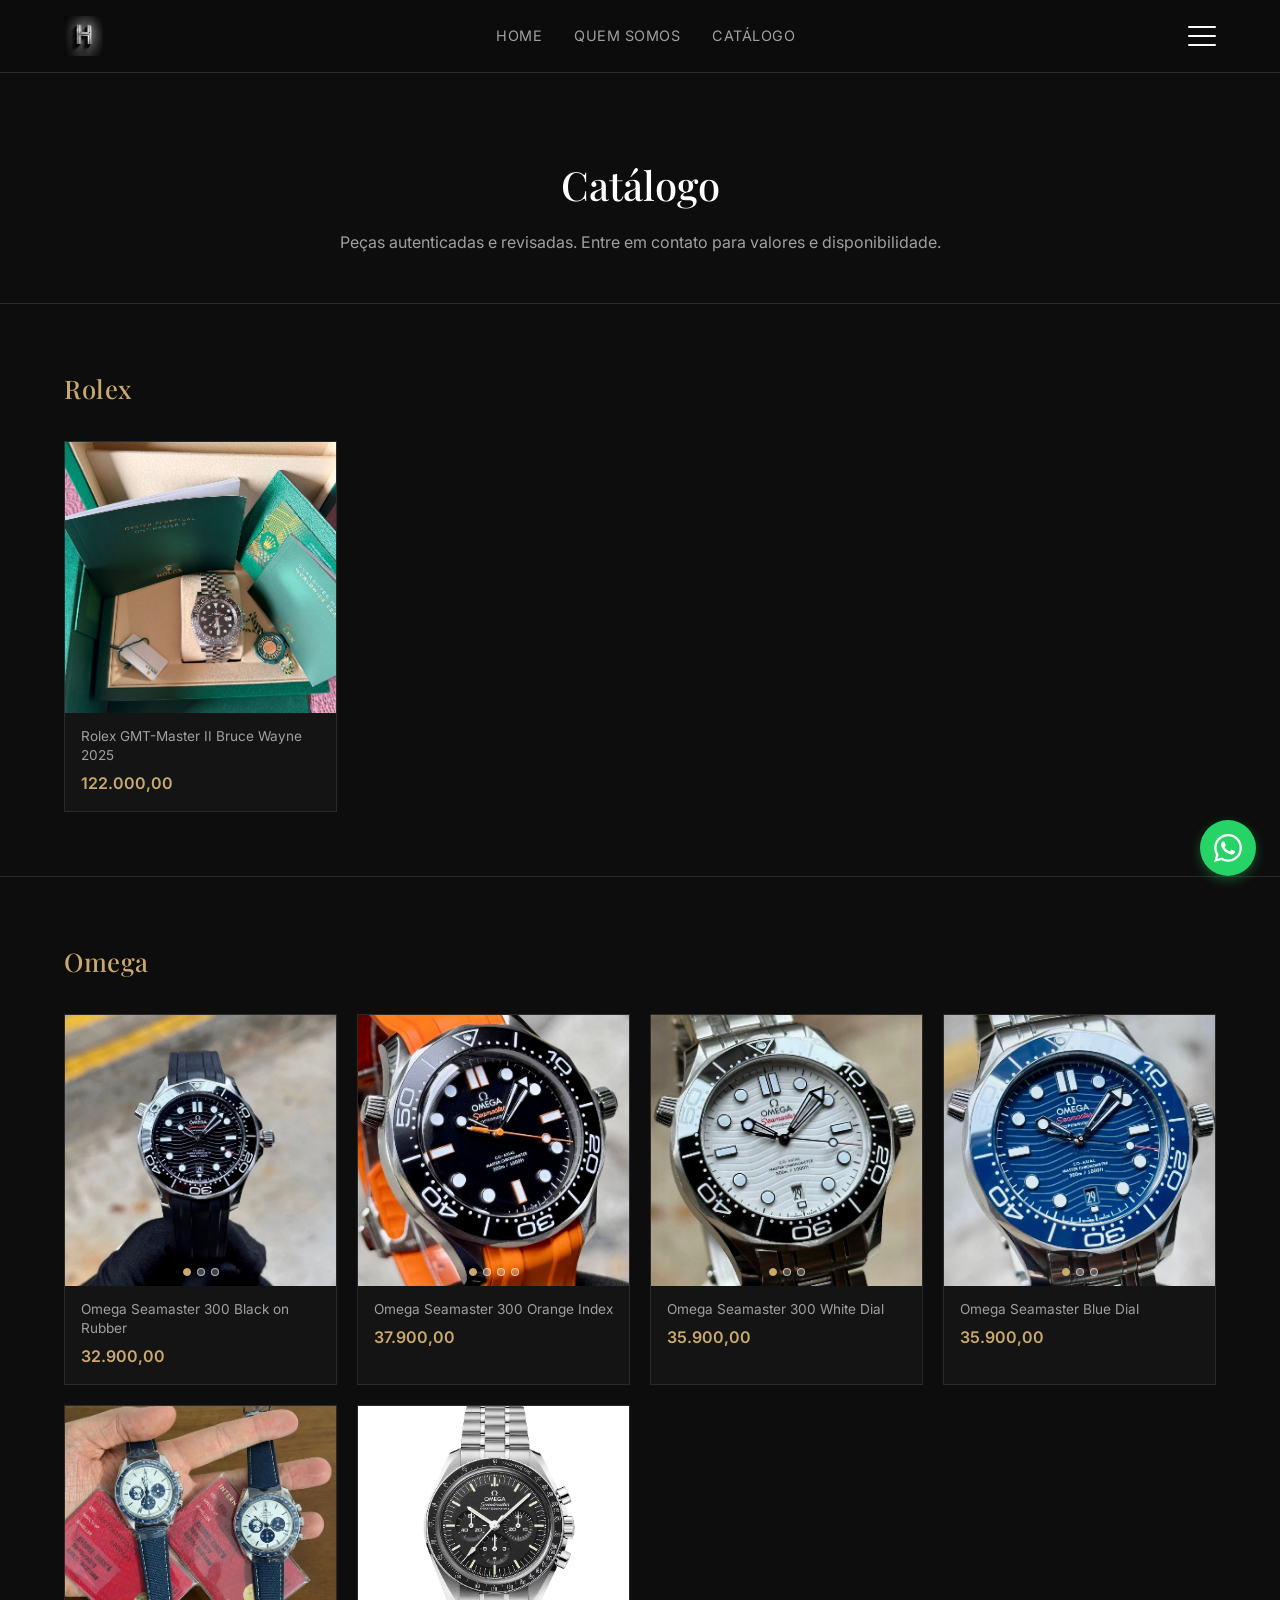
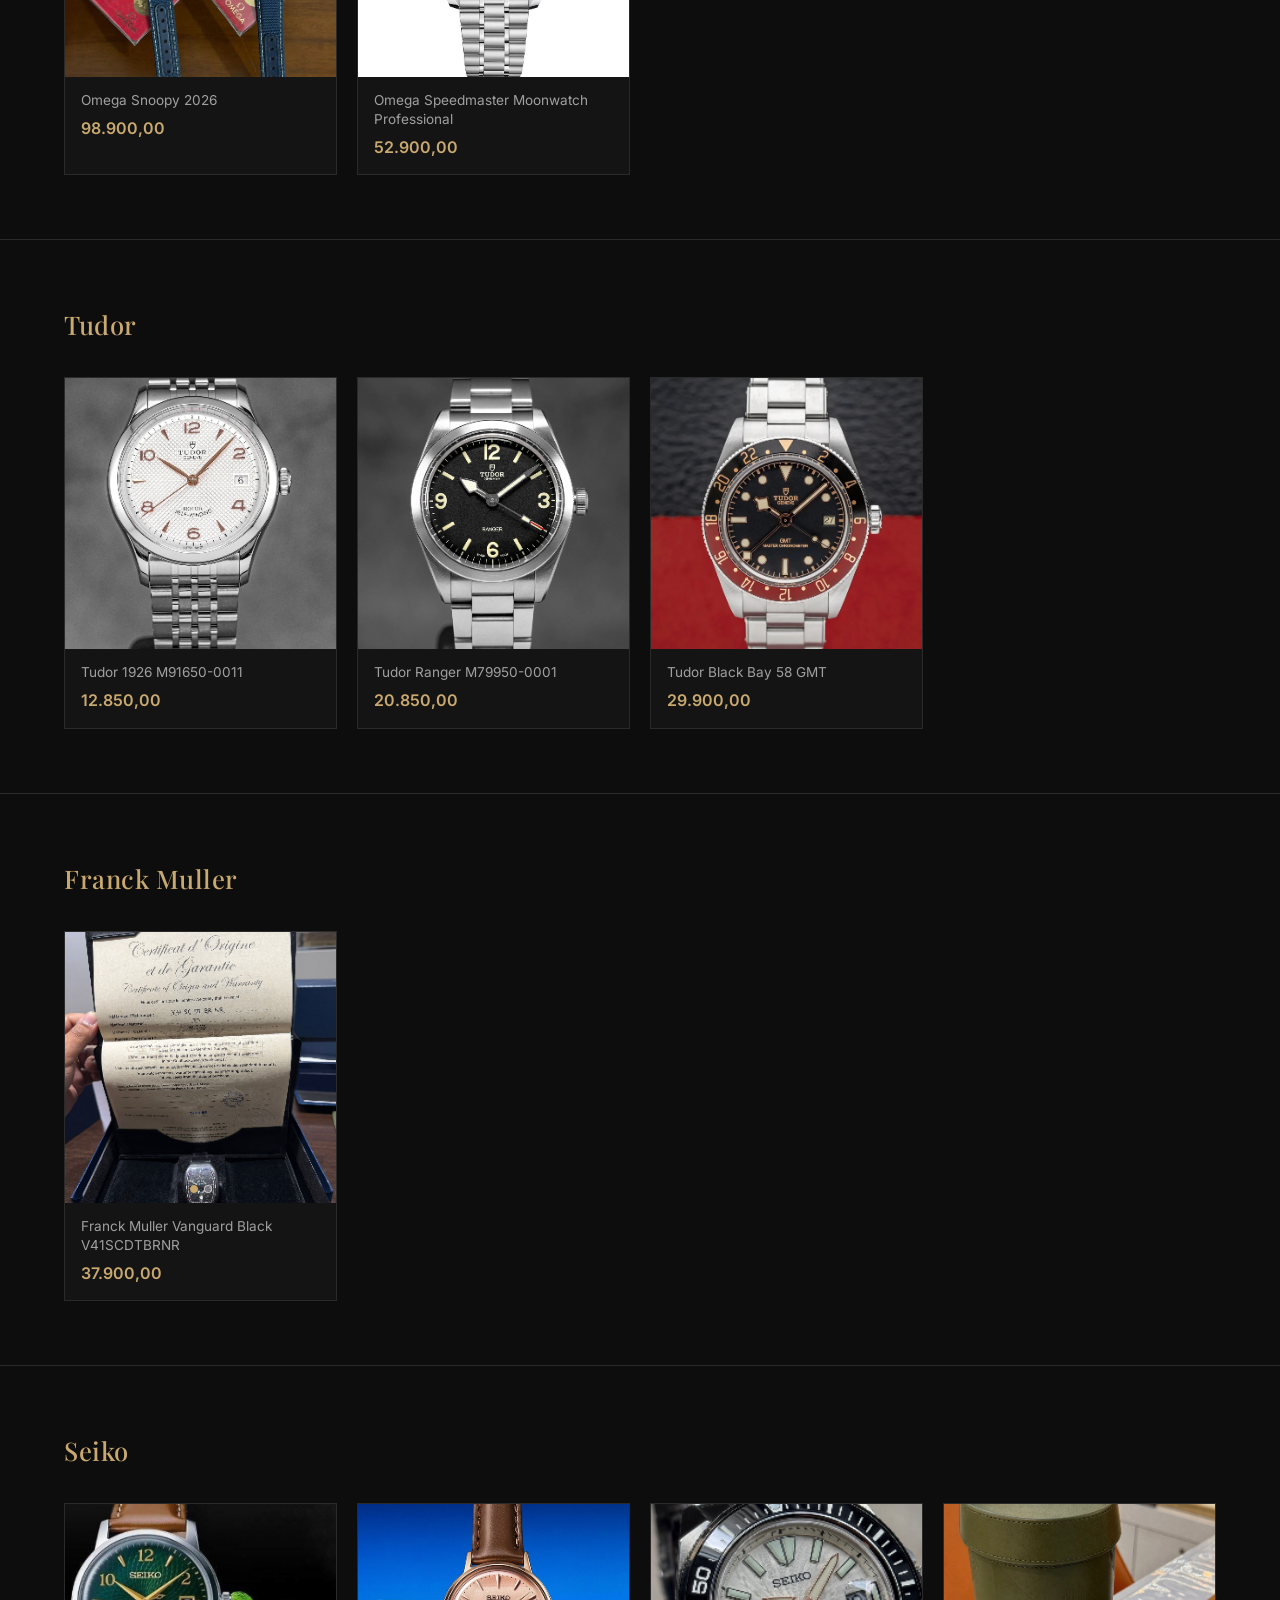
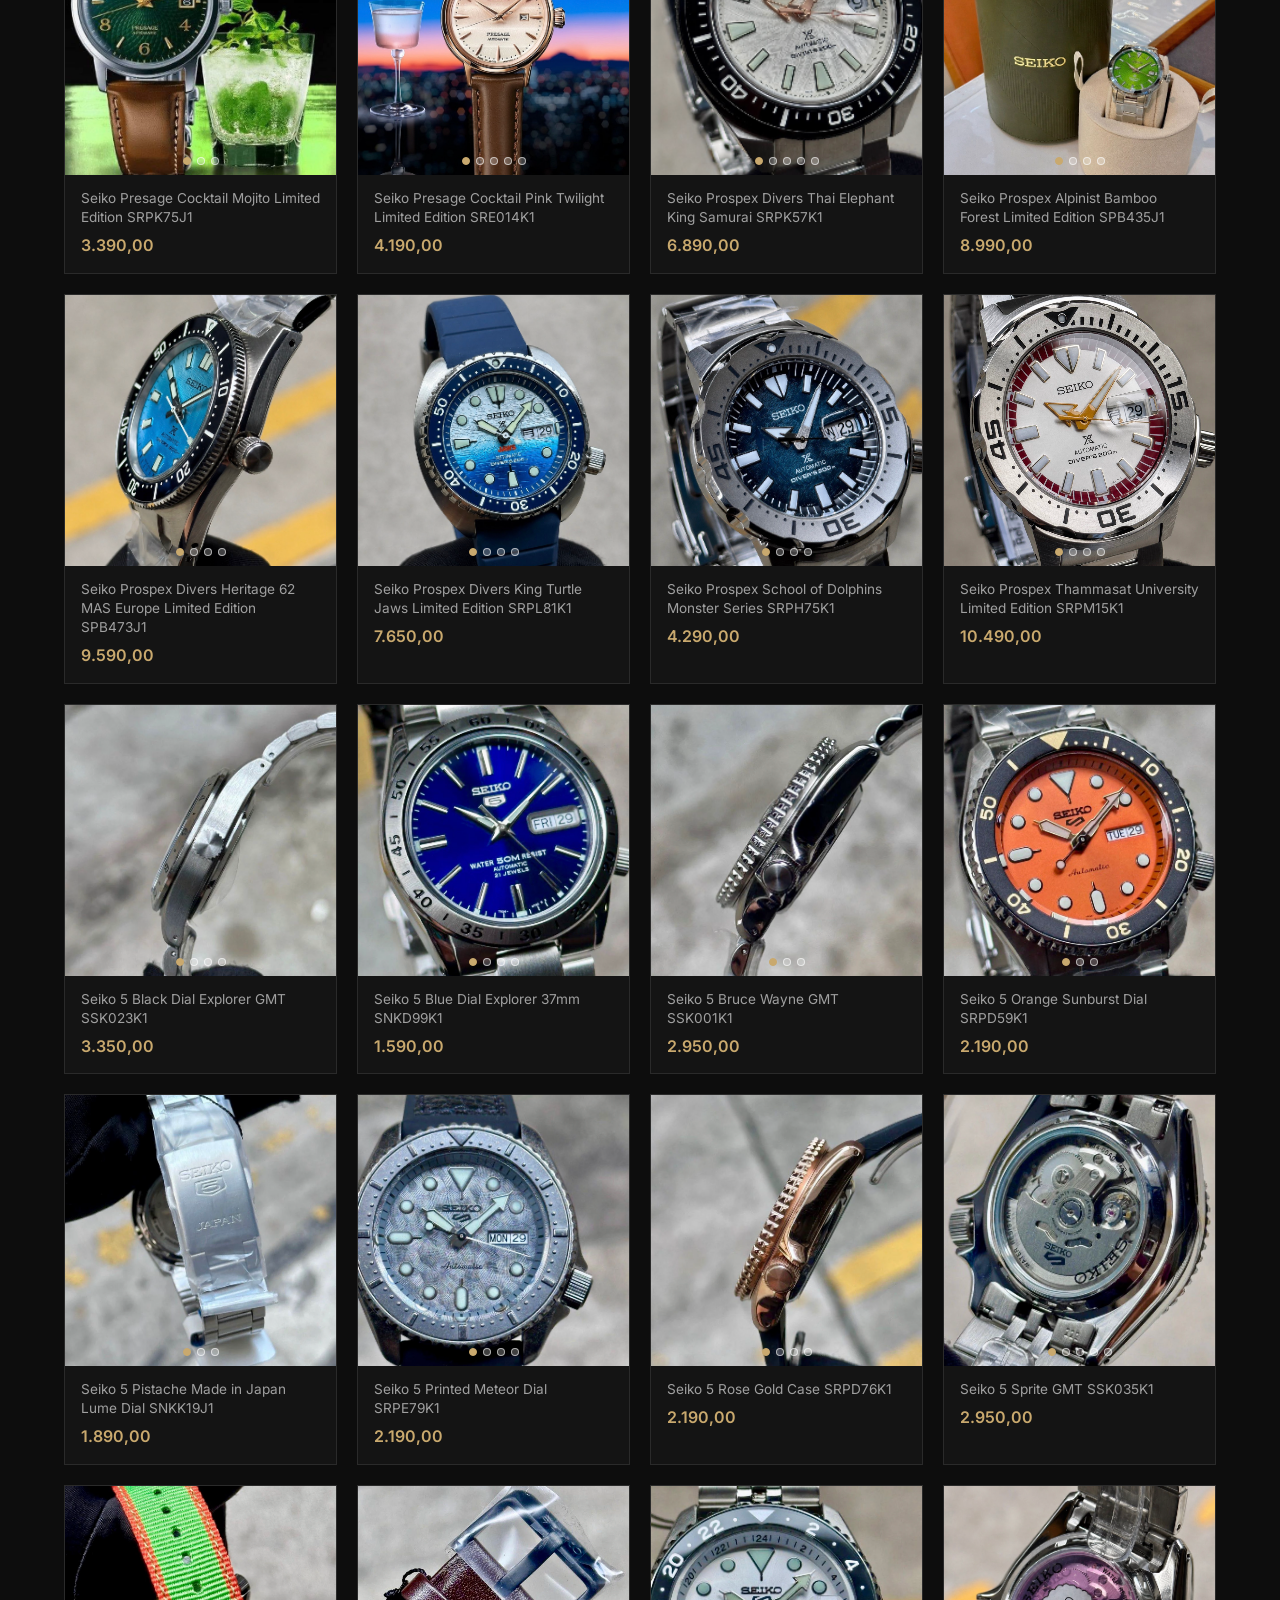
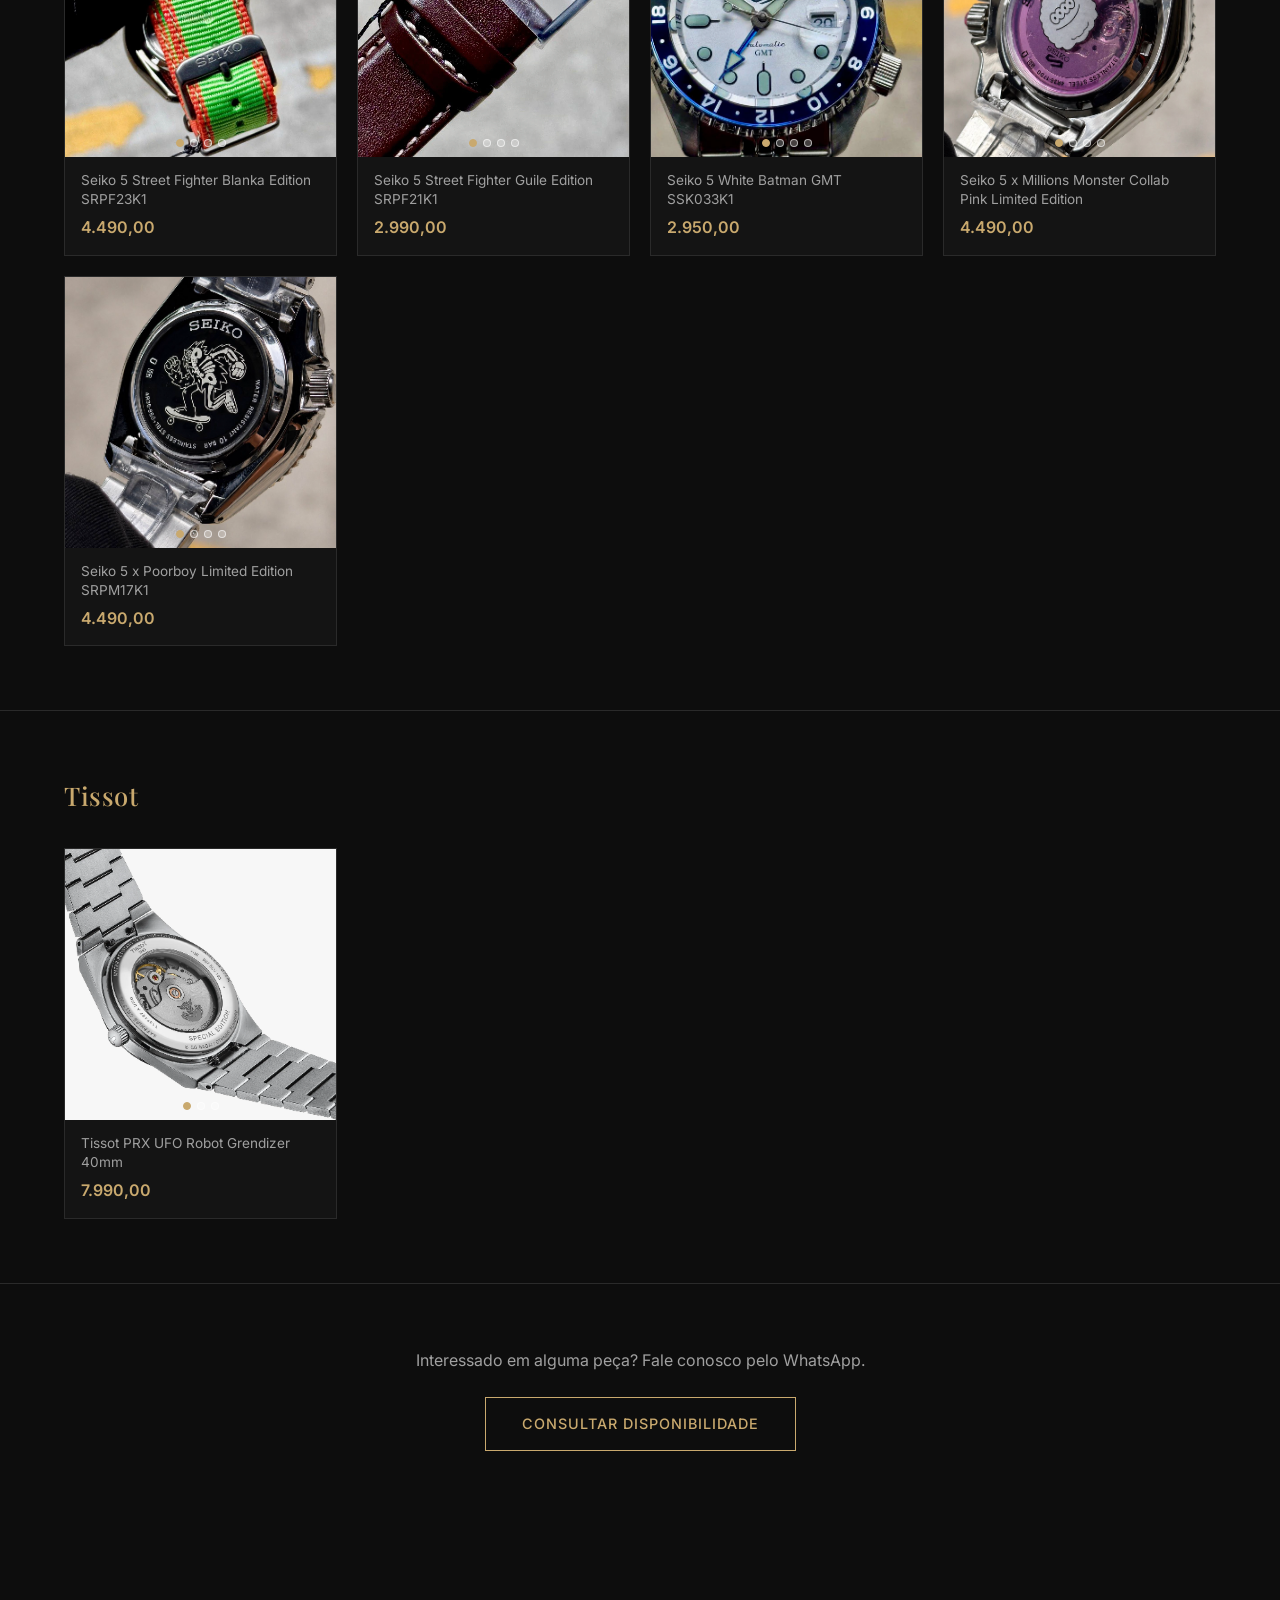
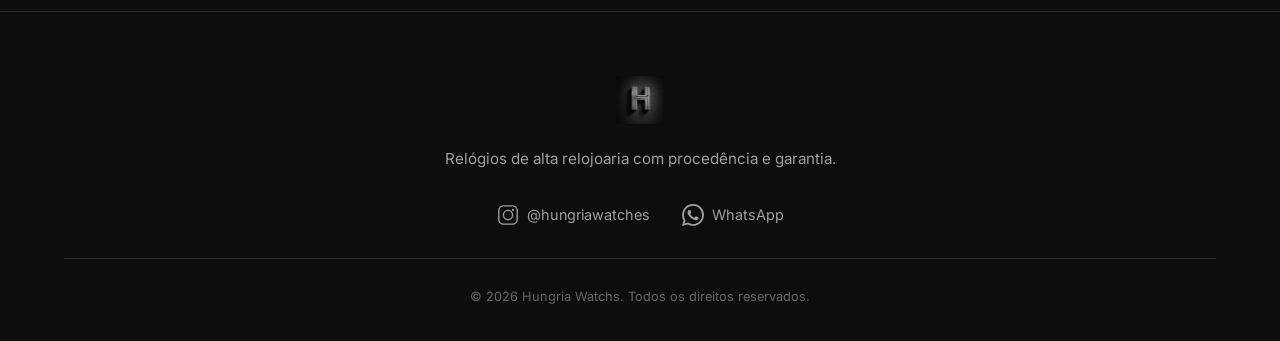
==== commit b40536a6: "deploy: kdsnunes/web-dogs@0113d00238af189cdc0b8016e9377cf0244e3575" ====
--- a/catalogo/index.html
+++ b/catalogo/index.html
@@ -1,4 +1,4 @@
 <!DOCTYPE html><html lang="pt-BR" data-astro-cid-37fxchfa> <head><meta charset="utf-8"><meta name="viewport" content="width=device-width, initial-scale=1"><title>Catálogo — Hungria Watchs</title><link rel="preconnect" href="https://fonts.googleapis.com"><link rel="preconnect" href="https://fonts.gstatic.com" crossorigin><link href="https://fonts.googleapis.com/css2?family=Inter:wght@300;400;500;600;700&family=Playfair+Display:wght@400;500;600;700&display=swap" rel="stylesheet"><link rel="stylesheet" href="/_astro/catalogo.CKqka8__.css">
 <style>.page-header[data-astro-cid-bg7e42cm]{padding:5rem 0 3rem;border-bottom:1px solid var(--border);text-align:center}.page-header[data-astro-cid-bg7e42cm] h1[data-astro-cid-bg7e42cm]{font-size:2.5rem;margin-bottom:.8rem}.subtitle[data-astro-cid-bg7e42cm]{color:var(--text-secondary);font-size:1rem}.brand-section[data-astro-cid-bg7e42cm]{padding:4rem 0;border-bottom:1px solid var(--border)}.brand-title[data-astro-cid-bg7e42cm]{font-size:1.6rem;margin-bottom:2rem;color:var(--accent);letter-spacing:.5px}.product-grid[data-astro-cid-bg7e42cm]{display:grid;grid-template-columns:1fr;gap:20px}@media (min-width: 500px){.product-grid[data-astro-cid-bg7e42cm]{grid-template-columns:repeat(2,1fr)}}@media (min-width: 768px){.product-grid[data-astro-cid-bg7e42cm]{grid-template-columns:repeat(3,1fr)}}@media (min-width: 1100px){.product-grid[data-astro-cid-bg7e42cm]{grid-template-columns:repeat(4,1fr)}}.product-card[data-astro-cid-bg7e42cm]{background:var(--bg-card);border:1px solid var(--border);overflow:hidden;transition:border-color .2s ease}.product-card[data-astro-cid-bg7e42cm]:hover{border-color:var(--accent)}.carousel[data-astro-cid-bg7e42cm]{position:relative;aspect-ratio:1;overflow:hidden;background:var(--bg-secondary)}.carousel-track[data-astro-cid-bg7e42cm]{display:flex;width:100%;height:100%;transition:transform .3s ease}.carousel-slide[data-astro-cid-bg7e42cm]{min-width:100%;height:100%}.carousel-slide[data-astro-cid-bg7e42cm] img[data-astro-cid-bg7e42cm]{width:100%;height:100%;object-fit:cover}.carousel-dots[data-astro-cid-bg7e42cm]{position:absolute;bottom:10px;left:50%;transform:translate(-50%);display:flex;gap:6px;z-index:2}.dot[data-astro-cid-bg7e42cm]{width:8px;height:8px;border-radius:50%;border:1px solid rgba(255,255,255,.6);background:#ffffff40;cursor:pointer;padding:0;transition:all .2s ease}.dot[data-astro-cid-bg7e42cm].active{background:var(--accent);border-color:var(--accent)}.product-info[data-astro-cid-bg7e42cm]{padding:14px 16px}.product-info[data-astro-cid-bg7e42cm] h3[data-astro-cid-bg7e42cm]{font-family:Inter,sans-serif;font-size:.85rem;font-weight:400;color:var(--text-secondary);line-height:1.4;margin-bottom:6px}.product-price[data-astro-cid-bg7e42cm]{color:var(--accent);font-size:1rem;font-weight:600}.product-consult[data-astro-cid-bg7e42cm]{color:var(--text-muted);font-size:.85rem;font-style:italic}.cta-bottom[data-astro-cid-bg7e42cm]{padding:4rem 0;text-align:center}.cta-bottom[data-astro-cid-bg7e42cm] p[data-astro-cid-bg7e42cm]{color:var(--text-secondary);margin-bottom:1.5rem;font-size:1rem}.btn-gold[data-astro-cid-bg7e42cm]{display:inline-block;padding:14px 36px;border:1.5px solid var(--accent);color:var(--accent);font-size:.9rem;font-weight:500;letter-spacing:1px;text-transform:uppercase;transition:all .3s ease}.btn-gold[data-astro-cid-bg7e42cm]:hover{background:var(--accent);color:var(--bg-primary)}
 </style><script type="module">document.querySelectorAll(".carousel").forEach(a=>{const r=a.querySelector(".carousel-track"),s=a.querySelectorAll(".dot");if(!r||s.length===0)return;s.forEach(e=>{e.addEventListener("click",()=>{const c=parseInt(e.dataset.slide||"0");r.style.transform=`translateX(-${c*100}%)`,s.forEach(n=>n.classList.remove("active")),e.classList.add("active")})});let i=0,t=0;const l=parseInt(a.dataset.count||"1");a.addEventListener("touchstart",e=>{i=e.touches[0].clientX},{passive:!0}),a.addEventListener("touchend",e=>{const c=i-e.changedTouches[0].clientX;Math.abs(c)>40&&(c>0&&t<l-1?t++:c<0&&t>0&&t--,r.style.transform=`translateX(-${t*100}%)`,s.forEach(n=>n.classList.remove("active")),s[t]&&s[t].classList.add("active"))},{passive:!0})});
-</script></head> <body data-astro-cid-37fxchfa> <header class="site-header" data-astro-cid-37fxchfa> <div class="container" data-astro-cid-37fxchfa> <a href="/" class="brand" aria-label="Hungria Watchs - Início" data-astro-cid-37fxchfa> <img src="/logo.png" alt="Hungria Watchs" class="logo" data-astro-cid-37fxchfa> </a> <nav class="nav" data-astro-cid-37fxchfa> <a href="/" data-astro-cid-37fxchfa>Home</a> <a href="/quem-somos" data-astro-cid-37fxchfa>Quem Somos</a> <a href="/catalogo" data-astro-cid-37fxchfa>Catálogo</a> </nav> <details class="mobile-menu" data-astro-cid-37fxchfa> <summary class="hamburger" aria-label="Menu" data-astro-cid-37fxchfa> <span data-astro-cid-37fxchfa></span><span data-astro-cid-37fxchfa></span><span data-astro-cid-37fxchfa></span> </summary> <nav class="mobile-nav" data-astro-cid-37fxchfa> <a href="/" data-astro-cid-37fxchfa>Home</a> <a href="/quem-somos" data-astro-cid-37fxchfa>Quem Somos</a> <a href="/catalogo" data-astro-cid-37fxchfa>Catálogo</a> </nav> </details> </div> </header> <main data-astro-cid-37fxchfa>  <section class="page-header" data-astro-cid-bg7e42cm> <div class="container" data-astro-cid-bg7e42cm> <h1 data-astro-cid-bg7e42cm>Catálogo</h1> <p class="subtitle" data-astro-cid-bg7e42cm>Peças autenticadas e revisadas. Entre em contato para valores e disponibilidade.</p> </div> </section> <section class="brand-section" data-astro-cid-bg7e42cm> <div class="container" data-astro-cid-bg7e42cm> <h2 class="brand-title" data-astro-cid-bg7e42cm>Rolex</h2> <div class="product-grid" data-astro-cid-bg7e42cm> <article class="product-card" data-astro-cid-bg7e42cm> <div class="carousel" data-count="1" data-astro-cid-bg7e42cm> <div class="carousel-track" data-astro-cid-bg7e42cm> <div class="carousel-slide" data-index="0" data-astro-cid-bg7e42cm> <img src="/watches/rolex-rolex-gmt-master-ii-bruce-wayne-2025-00.png" alt="Rolex GMT-Master II Bruce Wayne 2025 - foto 1" loading="lazy" data-astro-cid-bg7e42cm> </div> </div>  </div> <div class="product-info" data-astro-cid-bg7e42cm> <h3 data-astro-cid-bg7e42cm>Rolex GMT-Master II Bruce Wayne 2025</h3> <span class="product-price" data-astro-cid-bg7e42cm>122.000,00</span>  </div> </article> </div> </div> </section><section class="brand-section" data-astro-cid-bg7e42cm> <div class="container" data-astro-cid-bg7e42cm> <h2 class="brand-title" data-astro-cid-bg7e42cm>Omega</h2> <div class="product-grid" data-astro-cid-bg7e42cm> <article class="product-card" data-astro-cid-bg7e42cm> <div class="carousel" data-count="3" data-astro-cid-bg7e42cm> <div class="carousel-track" data-astro-cid-bg7e42cm> <div class="carousel-slide" data-index="0" data-astro-cid-bg7e42cm> <img src="/watches/omega-seamaster-omega-seamaster-300-black-on-rubber-00.png" alt="Omega Seamaster 300 Black on Rubber - foto 1" loading="lazy" data-astro-cid-bg7e42cm> </div><div class="carousel-slide" data-index="1" data-astro-cid-bg7e42cm> <img src="/watches/omega-seamaster-omega-seamaster-300-black-on-rubber-01.png" alt="Omega Seamaster 300 Black on Rubber - foto 2" loading="lazy" data-astro-cid-bg7e42cm> </div><div class="carousel-slide" data-index="2" data-astro-cid-bg7e42cm> <img src="/watches/omega-seamaster-omega-seamaster-300-black-on-rubber-02.png" alt="Omega Seamaster 300 Black on Rubber - foto 3" loading="lazy" data-astro-cid-bg7e42cm> </div> </div> <div class="carousel-dots" data-astro-cid-bg7e42cm> <button class="dot active" data-slide="0" aria-label="Foto 1" data-astro-cid-bg7e42cm></button><button class="dot " data-slide="1" aria-label="Foto 2" data-astro-cid-bg7e42cm></button><button class="dot " data-slide="2" aria-label="Foto 3" data-astro-cid-bg7e42cm></button> </div> </div> <div class="product-info" data-astro-cid-bg7e42cm> <h3 data-astro-cid-bg7e42cm>Omega Seamaster 300 Black on Rubber</h3> <span class="product-price" data-astro-cid-bg7e42cm>32.900,00</span>  </div> </article><article class="product-card" data-astro-cid-bg7e42cm> <div class="carousel" data-count="4" data-astro-cid-bg7e42cm> <div class="carousel-track" data-astro-cid-bg7e42cm> <div class="carousel-slide" data-index="0" data-astro-cid-bg7e42cm> <img src="/watches/omega-seamaster-omega-seamaster-300-orange-index-00.png" alt="Omega Seamaster 300 Orange Index - foto 1" loading="lazy" data-astro-cid-bg7e42cm> </div><div class="carousel-slide" data-index="1" data-astro-cid-bg7e42cm> <img src="/watches/omega-seamaster-omega-seamaster-300-orange-index-01.png" alt="Omega Seamaster 300 Orange Index - foto 2" loading="lazy" data-astro-cid-bg7e42cm> </div><div class="carousel-slide" data-index="2" data-astro-cid-bg7e42cm> <img src="/watches/omega-seamaster-omega-seamaster-300-orange-index-02.png" alt="Omega Seamaster 300 Orange Index - foto 3" loading="lazy" data-astro-cid-bg7e42cm> </div><div class="carousel-slide" data-index="3" data-astro-cid-bg7e42cm> <img src="/watches/omega-seamaster-omega-seamaster-300-orange-index-03.png" alt="Omega Seamaster 300 Orange Index - foto 4" loading="lazy" data-astro-cid-bg7e42cm> </div> </div> <div class="carousel-dots" data-astro-cid-bg7e42cm> <button class="dot active" data-slide="0" aria-label="Foto 1" data-astro-cid-bg7e42cm></button><button class="dot " data-slide="1" aria-label="Foto 2" data-astro-cid-bg7e42cm></button><button class="dot " data-slide="2" aria-label="Foto 3" data-astro-cid-bg7e42cm></button><button class="dot " data-slide="3" aria-label="Foto 4" data-astro-cid-bg7e42cm></button> </div> </div> <div class="product-info" data-astro-cid-bg7e42cm> <h3 data-astro-cid-bg7e42cm>Omega Seamaster 300 Orange Index</h3> <span class="product-price" data-astro-cid-bg7e42cm>37.900,00</span>  </div> </article><article class="product-card" data-astro-cid-bg7e42cm> <div class="carousel" data-count="3" data-astro-cid-bg7e42cm> <div class="carousel-track" data-astro-cid-bg7e42cm> <div class="carousel-slide" data-index="0" data-astro-cid-bg7e42cm> <img src="/watches/omega-seamaster-omega-seamaster-300-white-dial-00.png" alt="Omega Seamaster 300 White Dial - foto 1" loading="lazy" data-astro-cid-bg7e42cm> </div><div class="carousel-slide" data-index="1" data-astro-cid-bg7e42cm> <img src="/watches/omega-seamaster-omega-seamaster-300-white-dial-01.png" alt="Omega Seamaster 300 White Dial - foto 2" loading="lazy" data-astro-cid-bg7e42cm> </div><div class="carousel-slide" data-index="2" data-astro-cid-bg7e42cm> <img src="/watches/omega-seamaster-omega-seamaster-300-white-dial-02.png" alt="Omega Seamaster 300 White Dial - foto 3" loading="lazy" data-astro-cid-bg7e42cm> </div> </div> <div class="carousel-dots" data-astro-cid-bg7e42cm> <button class="dot active" data-slide="0" aria-label="Foto 1" data-astro-cid-bg7e42cm></button><button class="dot " data-slide="1" aria-label="Foto 2" data-astro-cid-bg7e42cm></button><button class="dot " data-slide="2" aria-label="Foto 3" data-astro-cid-bg7e42cm></button> </div> </div> <div class="product-info" data-astro-cid-bg7e42cm> <h3 data-astro-cid-bg7e42cm>Omega Seamaster 300 White Dial</h3>  <span class="product-consult" data-astro-cid-bg7e42cm>Consulte</span> </div> </article><article class="product-card" data-astro-cid-bg7e42cm> <div class="carousel" data-count="3" data-astro-cid-bg7e42cm> <div class="carousel-track" data-astro-cid-bg7e42cm> <div class="carousel-slide" data-index="0" data-astro-cid-bg7e42cm> <img src="/watches/omega-seamaster-omega-seamaster-blue-dial-00.png" alt="Omega Seamaster Blue Dial - foto 1" loading="lazy" data-astro-cid-bg7e42cm> </div><div class="carousel-slide" data-index="1" data-astro-cid-bg7e42cm> <img src="/watches/omega-seamaster-omega-seamaster-blue-dial-01.png" alt="Omega Seamaster Blue Dial - foto 2" loading="lazy" data-astro-cid-bg7e42cm> </div><div class="carousel-slide" data-index="2" data-astro-cid-bg7e42cm> <img src="/watches/omega-seamaster-omega-seamaster-blue-dial-02.png" alt="Omega Seamaster Blue Dial - foto 3" loading="lazy" data-astro-cid-bg7e42cm> </div> </div> <div class="carousel-dots" data-astro-cid-bg7e42cm> <button class="dot active" data-slide="0" aria-label="Foto 1" data-astro-cid-bg7e42cm></button><button class="dot " data-slide="1" aria-label="Foto 2" data-astro-cid-bg7e42cm></button><button class="dot " data-slide="2" aria-label="Foto 3" data-astro-cid-bg7e42cm></button> </div> </div> <div class="product-info" data-astro-cid-bg7e42cm> <h3 data-astro-cid-bg7e42cm>Omega Seamaster Blue Dial</h3> <span class="product-price" data-astro-cid-bg7e42cm>35.900,00</span>  </div> </article><article class="product-card" data-astro-cid-bg7e42cm> <div class="carousel" data-count="1" data-astro-cid-bg7e42cm> <div class="carousel-track" data-astro-cid-bg7e42cm> <div class="carousel-slide" data-index="0" data-astro-cid-bg7e42cm> <img src="/watches/omega-snoopy-omega-snoopy-2026.png" alt="Omega Snoopy 2026 - foto 1" loading="lazy" data-astro-cid-bg7e42cm> </div> </div>  </div> <div class="product-info" data-astro-cid-bg7e42cm> <h3 data-astro-cid-bg7e42cm>Omega Snoopy 2026</h3> <span class="product-price" data-astro-cid-bg7e42cm>98.900,00</span>  </div> </article><article class="product-card" data-astro-cid-bg7e42cm> <div class="carousel" data-count="1" data-astro-cid-bg7e42cm> <div class="carousel-track" data-astro-cid-bg7e42cm> <div class="carousel-slide" data-index="0" data-astro-cid-bg7e42cm> <img src="/watches/omega-speed-master-omega-speedmaster-moonwatch-professional-00.png" alt="Omega Speedmaster Moonwatch Professional - foto 1" loading="lazy" data-astro-cid-bg7e42cm> </div> </div>  </div> <div class="product-info" data-astro-cid-bg7e42cm> <h3 data-astro-cid-bg7e42cm>Omega Speedmaster Moonwatch Professional</h3> <span class="product-price" data-astro-cid-bg7e42cm>52.900,00</span>  </div> </article> </div> </div> </section><section class="brand-section" data-astro-cid-bg7e42cm> <div class="container" data-astro-cid-bg7e42cm> <h2 class="brand-title" data-astro-cid-bg7e42cm>Tudor</h2> <div class="product-grid" data-astro-cid-bg7e42cm> <article class="product-card" data-astro-cid-bg7e42cm> <div class="carousel" data-count="1" data-astro-cid-bg7e42cm> <div class="carousel-track" data-astro-cid-bg7e42cm> <div class="carousel-slide" data-index="0" data-astro-cid-bg7e42cm> <img src="/watches/tudor-tudor-1926-m91650-0011-00.png" alt="Tudor 1926 M91650-0011 - foto 1" loading="lazy" data-astro-cid-bg7e42cm> </div> </div>  </div> <div class="product-info" data-astro-cid-bg7e42cm> <h3 data-astro-cid-bg7e42cm>Tudor 1926 M91650-0011</h3> <span class="product-price" data-astro-cid-bg7e42cm>12.850,00</span>  </div> </article><article class="product-card" data-astro-cid-bg7e42cm> <div class="carousel" data-count="1" data-astro-cid-bg7e42cm> <div class="carousel-track" data-astro-cid-bg7e42cm> <div class="carousel-slide" data-index="0" data-astro-cid-bg7e42cm> <img src="/watches/tudor-tudor-arnger-m79950-0001-00.png" alt="Tudor Ranger M79950-0001 - foto 1" loading="lazy" data-astro-cid-bg7e42cm> </div> </div>  </div> <div class="product-info" data-astro-cid-bg7e42cm> <h3 data-astro-cid-bg7e42cm>Tudor Ranger M79950-0001</h3> <span class="product-price" data-astro-cid-bg7e42cm>20.850,00</span>  </div> </article><article class="product-card" data-astro-cid-bg7e42cm> <div class="carousel" data-count="1" data-astro-cid-bg7e42cm> <div class="carousel-track" data-astro-cid-bg7e42cm> <div class="carousel-slide" data-index="0" data-astro-cid-bg7e42cm> <img src="/watches/tudor-tudor-black-bay-58-gmt-00.png" alt="Tudor Black Bay 58 GMT - foto 1" loading="lazy" data-astro-cid-bg7e42cm> </div> </div>  </div> <div class="product-info" data-astro-cid-bg7e42cm> <h3 data-astro-cid-bg7e42cm>Tudor Black Bay 58 GMT</h3> <span class="product-price" data-astro-cid-bg7e42cm>29.900,00</span>  </div> </article> </div> </div> </section><section class="brand-section" data-astro-cid-bg7e42cm> <div class="container" data-astro-cid-bg7e42cm> <h2 class="brand-title" data-astro-cid-bg7e42cm>Franck Muller</h2> <div class="product-grid" data-astro-cid-bg7e42cm> <article class="product-card" data-astro-cid-bg7e42cm> <div class="carousel" data-count="2" data-astro-cid-bg7e42cm> <div class="carousel-track" data-astro-cid-bg7e42cm> <div class="carousel-slide" data-index="0" data-astro-cid-bg7e42cm> <img src="/watches/frank-muller-frank-muller-vanguard-black-v41scdtbrnr-00.png" alt="Franck Muller Vanguard Black V41SCDTBRNR - foto 1" loading="lazy" data-astro-cid-bg7e42cm> </div><div class="carousel-slide" data-index="1" data-astro-cid-bg7e42cm> <img src="/watches/frank-muller-frank-muller-vanguard-black-v41scdtbrnr-01.png" alt="Franck Muller Vanguard Black V41SCDTBRNR - foto 2" loading="lazy" data-astro-cid-bg7e42cm> </div> </div> <div class="carousel-dots" data-astro-cid-bg7e42cm> <button class="dot active" data-slide="0" aria-label="Foto 1" data-astro-cid-bg7e42cm></button><button class="dot " data-slide="1" aria-label="Foto 2" data-astro-cid-bg7e42cm></button> </div> </div> <div class="product-info" data-astro-cid-bg7e42cm> <h3 data-astro-cid-bg7e42cm>Franck Muller Vanguard Black V41SCDTBRNR</h3> <span class="product-price" data-astro-cid-bg7e42cm>37.900,00</span>  </div> </article> </div> </div> </section><section class="brand-section" data-astro-cid-bg7e42cm> <div class="container" data-astro-cid-bg7e42cm> <h2 class="brand-title" data-astro-cid-bg7e42cm>Seiko</h2> <div class="product-grid" data-astro-cid-bg7e42cm> <article class="product-card" data-astro-cid-bg7e42cm> <div class="carousel" data-count="3" data-astro-cid-bg7e42cm> <div class="carousel-track" data-astro-cid-bg7e42cm> <div class="carousel-slide" data-index="0" data-astro-cid-bg7e42cm> <img src="/watches/seiko-presage-saiko-presage-cocktail-mojito-limited-edition-automatic-srpk75j1-00.png" alt="Seiko Presage Cocktail Mojito Limited Edition SRPK75J1 - foto 1" loading="lazy" data-astro-cid-bg7e42cm> </div><div class="carousel-slide" data-index="1" data-astro-cid-bg7e42cm> <img src="/watches/seiko-presage-saiko-presage-cocktail-mojito-limited-edition-automatic-srpk75j1-01.png" alt="Seiko Presage Cocktail Mojito Limited Edition SRPK75J1 - foto 2" loading="lazy" data-astro-cid-bg7e42cm> </div><div class="carousel-slide" data-index="2" data-astro-cid-bg7e42cm> <img src="/watches/seiko-presage-saiko-presage-cocktail-mojito-limited-edition-automatic-srpk75j1-02.png" alt="Seiko Presage Cocktail Mojito Limited Edition SRPK75J1 - foto 3" loading="lazy" data-astro-cid-bg7e42cm> </div> </div> <div class="carousel-dots" data-astro-cid-bg7e42cm> <button class="dot active" data-slide="0" aria-label="Foto 1" data-astro-cid-bg7e42cm></button><button class="dot " data-slide="1" aria-label="Foto 2" data-astro-cid-bg7e42cm></button><button class="dot " data-slide="2" aria-label="Foto 3" data-astro-cid-bg7e42cm></button> </div> </div> <div class="product-info" data-astro-cid-bg7e42cm> <h3 data-astro-cid-bg7e42cm>Seiko Presage Cocktail Mojito Limited Edition SRPK75J1</h3> <span class="product-price" data-astro-cid-bg7e42cm>3.390,00</span>  </div> </article><article class="product-card" data-astro-cid-bg7e42cm> <div class="carousel" data-count="5" data-astro-cid-bg7e42cm> <div class="carousel-track" data-astro-cid-bg7e42cm> <div class="carousel-slide" data-index="0" data-astro-cid-bg7e42cm> <img src="/watches/seiko-presage-seiko-presage-cocktail-pink-twilight-limited-edition-automatic-sre014k1-00.png" alt="Seiko Presage Cocktail Pink Twilight Limited Edition SRE014K1 - foto 1" loading="lazy" data-astro-cid-bg7e42cm> </div><div class="carousel-slide" data-index="1" data-astro-cid-bg7e42cm> <img src="/watches/seiko-presage-seiko-presage-cocktail-pink-twilight-limited-edition-automatic-sre014k1-01.png" alt="Seiko Presage Cocktail Pink Twilight Limited Edition SRE014K1 - foto 2" loading="lazy" data-astro-cid-bg7e42cm> </div><div class="carousel-slide" data-index="2" data-astro-cid-bg7e42cm> <img src="/watches/seiko-presage-seiko-presage-cocktail-pink-twilight-limited-edition-automatic-sre014k1-02.png" alt="Seiko Presage Cocktail Pink Twilight Limited Edition SRE014K1 - foto 3" loading="lazy" data-astro-cid-bg7e42cm> </div><div class="carousel-slide" data-index="3" data-astro-cid-bg7e42cm> <img src="/watches/seiko-presage-seiko-presage-cocktail-pink-twilight-limited-edition-automatic-sre014k1-03.png" alt="Seiko Presage Cocktail Pink Twilight Limited Edition SRE014K1 - foto 4" loading="lazy" data-astro-cid-bg7e42cm> </div><div class="carousel-slide" data-index="4" data-astro-cid-bg7e42cm> <img src="/watches/seiko-presage-seiko-presage-cocktail-pink-twilight-limited-edition-automatic-sre014k1-04.png" alt="Seiko Presage Cocktail Pink Twilight Limited Edition SRE014K1 - foto 5" loading="lazy" data-astro-cid-bg7e42cm> </div> </div> <div class="carousel-dots" data-astro-cid-bg7e42cm> <button class="dot active" data-slide="0" aria-label="Foto 1" data-astro-cid-bg7e42cm></button><button class="dot " data-slide="1" aria-label="Foto 2" data-astro-cid-bg7e42cm></button><button class="dot " data-slide="2" aria-label="Foto 3" data-astro-cid-bg7e42cm></button><button class="dot " data-slide="3" aria-label="Foto 4" data-astro-cid-bg7e42cm></button><button class="dot " data-slide="4" aria-label="Foto 5" data-astro-cid-bg7e42cm></button> </div> </div> <div class="product-info" data-astro-cid-bg7e42cm> <h3 data-astro-cid-bg7e42cm>Seiko Presage Cocktail Pink Twilight Limited Edition SRE014K1</h3> <span class="product-price" data-astro-cid-bg7e42cm>4.190,00</span>  </div> </article><article class="product-card" data-astro-cid-bg7e42cm> <div class="carousel" data-count="5" data-astro-cid-bg7e42cm> <div class="carousel-track" data-astro-cid-bg7e42cm> <div class="carousel-slide" data-index="0" data-astro-cid-bg7e42cm> <img src="/watches/seiko-prospex-saiko-prospex-automatic-divers-thai-elephant-king-samurai-srpk57k1-00.png" alt="Seiko Prospex Divers Thai Elephant King Samurai SRPK57K1 - foto 1" loading="lazy" data-astro-cid-bg7e42cm> </div><div class="carousel-slide" data-index="1" data-astro-cid-bg7e42cm> <img src="/watches/seiko-prospex-saiko-prospex-automatic-divers-thai-elephant-king-samurai-srpk57k1-01.png" alt="Seiko Prospex Divers Thai Elephant King Samurai SRPK57K1 - foto 2" loading="lazy" data-astro-cid-bg7e42cm> </div><div class="carousel-slide" data-index="2" data-astro-cid-bg7e42cm> <img src="/watches/seiko-prospex-saiko-prospex-automatic-divers-thai-elephant-king-samurai-srpk57k1-02.png" alt="Seiko Prospex Divers Thai Elephant King Samurai SRPK57K1 - foto 3" loading="lazy" data-astro-cid-bg7e42cm> </div><div class="carousel-slide" data-index="3" data-astro-cid-bg7e42cm> <img src="/watches/seiko-prospex-saiko-prospex-automatic-divers-thai-elephant-king-samurai-srpk57k1-03.png" alt="Seiko Prospex Divers Thai Elephant King Samurai SRPK57K1 - foto 4" loading="lazy" data-astro-cid-bg7e42cm> </div><div class="carousel-slide" data-index="4" data-astro-cid-bg7e42cm> <img src="/watches/seiko-prospex-saiko-prospex-automatic-divers-thai-elephant-king-samurai-srpk57k1-04.png" alt="Seiko Prospex Divers Thai Elephant King Samurai SRPK57K1 - foto 5" loading="lazy" data-astro-cid-bg7e42cm> </div> </div> <div class="carousel-dots" data-astro-cid-bg7e42cm> <button class="dot active" data-slide="0" aria-label="Foto 1" data-astro-cid-bg7e42cm></button><button class="dot " data-slide="1" aria-label="Foto 2" data-astro-cid-bg7e42cm></button><button class="dot " data-slide="2" aria-label="Foto 3" data-astro-cid-bg7e42cm></button><button class="dot " data-slide="3" aria-label="Foto 4" data-astro-cid-bg7e42cm></button><button class="dot " data-slide="4" aria-label="Foto 5" data-astro-cid-bg7e42cm></button> </div> </div> <div class="product-info" data-astro-cid-bg7e42cm> <h3 data-astro-cid-bg7e42cm>Seiko Prospex Divers Thai Elephant King Samurai SRPK57K1</h3> <span class="product-price" data-astro-cid-bg7e42cm>6.890,00</span>  </div> </article><article class="product-card" data-astro-cid-bg7e42cm> <div class="carousel" data-count="4" data-astro-cid-bg7e42cm> <div class="carousel-track" data-astro-cid-bg7e42cm> <div class="carousel-slide" data-index="0" data-astro-cid-bg7e42cm> <img src="/watches/seiko-prospex-seiko-prospex-automatic-alpinist-bamboo-forest-limited-edition-spb435j1-00.png" alt="Seiko Prospex Alpinist Bamboo Forest Limited Edition SPB435J1 - foto 1" loading="lazy" data-astro-cid-bg7e42cm> </div><div class="carousel-slide" data-index="1" data-astro-cid-bg7e42cm> <img src="/watches/seiko-prospex-seiko-prospex-automatic-alpinist-bamboo-forest-limited-edition-spb435j1-01.png" alt="Seiko Prospex Alpinist Bamboo Forest Limited Edition SPB435J1 - foto 2" loading="lazy" data-astro-cid-bg7e42cm> </div><div class="carousel-slide" data-index="2" data-astro-cid-bg7e42cm> <img src="/watches/seiko-prospex-seiko-prospex-automatic-alpinist-bamboo-forest-limited-edition-spb435j1-02.png" alt="Seiko Prospex Alpinist Bamboo Forest Limited Edition SPB435J1 - foto 3" loading="lazy" data-astro-cid-bg7e42cm> </div><div class="carousel-slide" data-index="3" data-astro-cid-bg7e42cm> <img src="/watches/seiko-prospex-seiko-prospex-automatic-alpinist-bamboo-forest-limited-edition-spb435j1-03.png" alt="Seiko Prospex Alpinist Bamboo Forest Limited Edition SPB435J1 - foto 4" loading="lazy" data-astro-cid-bg7e42cm> </div> </div> <div class="carousel-dots" data-astro-cid-bg7e42cm> <button class="dot active" data-slide="0" aria-label="Foto 1" data-astro-cid-bg7e42cm></button><button class="dot " data-slide="1" aria-label="Foto 2" data-astro-cid-bg7e42cm></button><button class="dot " data-slide="2" aria-label="Foto 3" data-astro-cid-bg7e42cm></button><button class="dot " data-slide="3" aria-label="Foto 4" data-astro-cid-bg7e42cm></button> </div> </div> <div class="product-info" data-astro-cid-bg7e42cm> <h3 data-astro-cid-bg7e42cm>Seiko Prospex Alpinist Bamboo Forest Limited Edition SPB435J1</h3> <span class="product-price" data-astro-cid-bg7e42cm>8.990,00</span>  </div> </article><article class="product-card" data-astro-cid-bg7e42cm> <div class="carousel" data-count="4" data-astro-cid-bg7e42cm> <div class="carousel-track" data-astro-cid-bg7e42cm> <div class="carousel-slide" data-index="0" data-astro-cid-bg7e42cm> <img src="/watches/seiko-prospex-seiko-prospex-automatic-divers-heritage-62-mas-europe-limited-edition-spb473j1-00.png" alt="Seiko Prospex Divers Heritage 62 MAS Europe Limited Edition SPB473J1 - foto 1" loading="lazy" data-astro-cid-bg7e42cm> </div><div class="carousel-slide" data-index="1" data-astro-cid-bg7e42cm> <img src="/watches/seiko-prospex-seiko-prospex-automatic-divers-heritage-62-mas-europe-limited-edition-spb473j1-01.png" alt="Seiko Prospex Divers Heritage 62 MAS Europe Limited Edition SPB473J1 - foto 2" loading="lazy" data-astro-cid-bg7e42cm> </div><div class="carousel-slide" data-index="2" data-astro-cid-bg7e42cm> <img src="/watches/seiko-prospex-seiko-prospex-automatic-divers-heritage-62-mas-europe-limited-edition-spb473j1-02.png" alt="Seiko Prospex Divers Heritage 62 MAS Europe Limited Edition SPB473J1 - foto 3" loading="lazy" data-astro-cid-bg7e42cm> </div><div class="carousel-slide" data-index="3" data-astro-cid-bg7e42cm> <img src="/watches/seiko-prospex-seiko-prospex-automatic-divers-heritage-62-mas-europe-limited-edition-spb473j1-03.png" alt="Seiko Prospex Divers Heritage 62 MAS Europe Limited Edition SPB473J1 - foto 4" loading="lazy" data-astro-cid-bg7e42cm> </div> </div> <div class="carousel-dots" data-astro-cid-bg7e42cm> <button class="dot active" data-slide="0" aria-label="Foto 1" data-astro-cid-bg7e42cm></button><button class="dot " data-slide="1" aria-label="Foto 2" data-astro-cid-bg7e42cm></button><button class="dot " data-slide="2" aria-label="Foto 3" data-astro-cid-bg7e42cm></button><button class="dot " data-slide="3" aria-label="Foto 4" data-astro-cid-bg7e42cm></button> </div> </div> <div class="product-info" data-astro-cid-bg7e42cm> <h3 data-astro-cid-bg7e42cm>Seiko Prospex Divers Heritage 62 MAS Europe Limited Edition SPB473J1</h3> <span class="product-price" data-astro-cid-bg7e42cm>9.590,00</span>  </div> </article><article class="product-card" data-astro-cid-bg7e42cm> <div class="carousel" data-count="4" data-astro-cid-bg7e42cm> <div class="carousel-track" data-astro-cid-bg7e42cm> <div class="carousel-slide" data-index="0" data-astro-cid-bg7e42cm> <img src="/watches/seiko-prospex-seiko-prospex-automatic-divers-king-turtle-jaws-limited-edition-srpl81k1-00.png" alt="Seiko Prospex Divers King Turtle Jaws Limited Edition SRPL81K1 - foto 1" loading="lazy" data-astro-cid-bg7e42cm> </div><div class="carousel-slide" data-index="1" data-astro-cid-bg7e42cm> <img src="/watches/seiko-prospex-seiko-prospex-automatic-divers-king-turtle-jaws-limited-edition-srpl81k1-01.png" alt="Seiko Prospex Divers King Turtle Jaws Limited Edition SRPL81K1 - foto 2" loading="lazy" data-astro-cid-bg7e42cm> </div><div class="carousel-slide" data-index="2" data-astro-cid-bg7e42cm> <img src="/watches/seiko-prospex-seiko-prospex-automatic-divers-king-turtle-jaws-limited-edition-srpl81k1-02.png" alt="Seiko Prospex Divers King Turtle Jaws Limited Edition SRPL81K1 - foto 3" loading="lazy" data-astro-cid-bg7e42cm> </div><div class="carousel-slide" data-index="3" data-astro-cid-bg7e42cm> <img src="/watches/seiko-prospex-seiko-prospex-automatic-divers-king-turtle-jaws-limited-edition-srpl81k1-03.png" alt="Seiko Prospex Divers King Turtle Jaws Limited Edition SRPL81K1 - foto 4" loading="lazy" data-astro-cid-bg7e42cm> </div> </div> <div class="carousel-dots" data-astro-cid-bg7e42cm> <button class="dot active" data-slide="0" aria-label="Foto 1" data-astro-cid-bg7e42cm></button><button class="dot " data-slide="1" aria-label="Foto 2" data-astro-cid-bg7e42cm></button><button class="dot " data-slide="2" aria-label="Foto 3" data-astro-cid-bg7e42cm></button><button class="dot " data-slide="3" aria-label="Foto 4" data-astro-cid-bg7e42cm></button> </div> </div> <div class="product-info" data-astro-cid-bg7e42cm> <h3 data-astro-cid-bg7e42cm>Seiko Prospex Divers King Turtle Jaws Limited Edition SRPL81K1</h3> <span class="product-price" data-astro-cid-bg7e42cm>7.650,00</span>  </div> </article><article class="product-card" data-astro-cid-bg7e42cm> <div class="carousel" data-count="4" data-astro-cid-bg7e42cm> <div class="carousel-track" data-astro-cid-bg7e42cm> <div class="carousel-slide" data-index="0" data-astro-cid-bg7e42cm> <img src="/watches/seiko-prospex-seiko-prospex-automatic-school-of-dolphinsdial,-monster-series-srph75k1-00.png" alt="Seiko Prospex School of Dolphins Monster Series SRPH75K1 - foto 1" loading="lazy" data-astro-cid-bg7e42cm> </div><div class="carousel-slide" data-index="1" data-astro-cid-bg7e42cm> <img src="/watches/seiko-prospex-seiko-prospex-automatic-school-of-dolphinsdial,-monster-series-srph75k1-01.png" alt="Seiko Prospex School of Dolphins Monster Series SRPH75K1 - foto 2" loading="lazy" data-astro-cid-bg7e42cm> </div><div class="carousel-slide" data-index="2" data-astro-cid-bg7e42cm> <img src="/watches/seiko-prospex-seiko-prospex-automatic-school-of-dolphinsdial,-monster-series-srph75k1-02.png" alt="Seiko Prospex School of Dolphins Monster Series SRPH75K1 - foto 3" loading="lazy" data-astro-cid-bg7e42cm> </div><div class="carousel-slide" data-index="3" data-astro-cid-bg7e42cm> <img src="/watches/seiko-prospex-seiko-prospex-automatic-school-of-dolphinsdial,-monster-series-srph75k1-03.png" alt="Seiko Prospex School of Dolphins Monster Series SRPH75K1 - foto 4" loading="lazy" data-astro-cid-bg7e42cm> </div> </div> <div class="carousel-dots" data-astro-cid-bg7e42cm> <button class="dot active" data-slide="0" aria-label="Foto 1" data-astro-cid-bg7e42cm></button><button class="dot " data-slide="1" aria-label="Foto 2" data-astro-cid-bg7e42cm></button><button class="dot " data-slide="2" aria-label="Foto 3" data-astro-cid-bg7e42cm></button><button class="dot " data-slide="3" aria-label="Foto 4" data-astro-cid-bg7e42cm></button> </div> </div> <div class="product-info" data-astro-cid-bg7e42cm> <h3 data-astro-cid-bg7e42cm>Seiko Prospex School of Dolphins Monster Series SRPH75K1</h3> <span class="product-price" data-astro-cid-bg7e42cm>4.290,00</span>  </div> </article><article class="product-card" data-astro-cid-bg7e42cm> <div class="carousel" data-count="4" data-astro-cid-bg7e42cm> <div class="carousel-track" data-astro-cid-bg7e42cm> <div class="carousel-slide" data-index="0" data-astro-cid-bg7e42cm> <img src="/watches/seiko-prospex-seiko-prospex-automatic-thammasat-university-limited-edition-srpm15k1-00.png" alt="Seiko Prospex Thammasat University Limited Edition SRPM15K1 - foto 1" loading="lazy" data-astro-cid-bg7e42cm> </div><div class="carousel-slide" data-index="1" data-astro-cid-bg7e42cm> <img src="/watches/seiko-prospex-seiko-prospex-automatic-thammasat-university-limited-edition-srpm15k1-01.png" alt="Seiko Prospex Thammasat University Limited Edition SRPM15K1 - foto 2" loading="lazy" data-astro-cid-bg7e42cm> </div><div class="carousel-slide" data-index="2" data-astro-cid-bg7e42cm> <img src="/watches/seiko-prospex-seiko-prospex-automatic-thammasat-university-limited-edition-srpm15k1-02.png" alt="Seiko Prospex Thammasat University Limited Edition SRPM15K1 - foto 3" loading="lazy" data-astro-cid-bg7e42cm> </div><div class="carousel-slide" data-index="3" data-astro-cid-bg7e42cm> <img src="/watches/seiko-prospex-seiko-prospex-automatic-thammasat-university-limited-edition-srpm15k1-03.png" alt="Seiko Prospex Thammasat University Limited Edition SRPM15K1 - foto 4" loading="lazy" data-astro-cid-bg7e42cm> </div> </div> <div class="carousel-dots" data-astro-cid-bg7e42cm> <button class="dot active" data-slide="0" aria-label="Foto 1" data-astro-cid-bg7e42cm></button><button class="dot " data-slide="1" aria-label="Foto 2" data-astro-cid-bg7e42cm></button><button class="dot " data-slide="2" aria-label="Foto 3" data-astro-cid-bg7e42cm></button><button class="dot " data-slide="3" aria-label="Foto 4" data-astro-cid-bg7e42cm></button> </div> </div> <div class="product-info" data-astro-cid-bg7e42cm> <h3 data-astro-cid-bg7e42cm>Seiko Prospex Thammasat University Limited Edition SRPM15K1</h3> <span class="product-price" data-astro-cid-bg7e42cm>10.490,00</span>  </div> </article><article class="product-card" data-astro-cid-bg7e42cm> <div class="carousel" data-count="4" data-astro-cid-bg7e42cm> <div class="carousel-track" data-astro-cid-bg7e42cm> <div class="carousel-slide" data-index="0" data-astro-cid-bg7e42cm> <img src="/watches/seiko-seiko-5-seiko-5-black-dial-explorer-gmt-automatic-ssk023k1-00.png" alt="Seiko 5 Black Dial Explorer GMT SSK023K1 - foto 1" loading="lazy" data-astro-cid-bg7e42cm> </div><div class="carousel-slide" data-index="1" data-astro-cid-bg7e42cm> <img src="/watches/seiko-seiko-5-seiko-5-black-dial-explorer-gmt-automatic-ssk023k1-01.png" alt="Seiko 5 Black Dial Explorer GMT SSK023K1 - foto 2" loading="lazy" data-astro-cid-bg7e42cm> </div><div class="carousel-slide" data-index="2" data-astro-cid-bg7e42cm> <img src="/watches/seiko-seiko-5-seiko-5-black-dial-explorer-gmt-automatic-ssk023k1-02.png" alt="Seiko 5 Black Dial Explorer GMT SSK023K1 - foto 3" loading="lazy" data-astro-cid-bg7e42cm> </div><div class="carousel-slide" data-index="3" data-astro-cid-bg7e42cm> <img src="/watches/seiko-seiko-5-seiko-5-black-dial-explorer-gmt-automatic-ssk023k1-03.png" alt="Seiko 5 Black Dial Explorer GMT SSK023K1 - foto 4" loading="lazy" data-astro-cid-bg7e42cm> </div> </div> <div class="carousel-dots" data-astro-cid-bg7e42cm> <button class="dot active" data-slide="0" aria-label="Foto 1" data-astro-cid-bg7e42cm></button><button class="dot " data-slide="1" aria-label="Foto 2" data-astro-cid-bg7e42cm></button><button class="dot " data-slide="2" aria-label="Foto 3" data-astro-cid-bg7e42cm></button><button class="dot " data-slide="3" aria-label="Foto 4" data-astro-cid-bg7e42cm></button> </div> </div> <div class="product-info" data-astro-cid-bg7e42cm> <h3 data-astro-cid-bg7e42cm>Seiko 5 Black Dial Explorer GMT SSK023K1</h3> <span class="product-price" data-astro-cid-bg7e42cm>3.350,00</span>  </div> </article><article class="product-card" data-astro-cid-bg7e42cm> <div class="carousel" data-count="4" data-astro-cid-bg7e42cm> <div class="carousel-track" data-astro-cid-bg7e42cm> <div class="carousel-slide" data-index="0" data-astro-cid-bg7e42cm> <img src="/watches/seiko-seiko-5-seiko-5-blue-dial-explorer-37mm-automatic-snkd99k1-00.png" alt="Seiko 5 Blue Dial Explorer 37mm SNKD99K1 - foto 1" loading="lazy" data-astro-cid-bg7e42cm> </div><div class="carousel-slide" data-index="1" data-astro-cid-bg7e42cm> <img src="/watches/seiko-seiko-5-seiko-5-blue-dial-explorer-37mm-automatic-snkd99k1-01.png" alt="Seiko 5 Blue Dial Explorer 37mm SNKD99K1 - foto 2" loading="lazy" data-astro-cid-bg7e42cm> </div><div class="carousel-slide" data-index="2" data-astro-cid-bg7e42cm> <img src="/watches/seiko-seiko-5-seiko-5-blue-dial-explorer-37mm-automatic-snkd99k1-02.png" alt="Seiko 5 Blue Dial Explorer 37mm SNKD99K1 - foto 3" loading="lazy" data-astro-cid-bg7e42cm> </div><div class="carousel-slide" data-index="3" data-astro-cid-bg7e42cm> <img src="/watches/seiko-seiko-5-seiko-5-blue-dial-explorer-37mm-automatic-snkd99k1-03.png" alt="Seiko 5 Blue Dial Explorer 37mm SNKD99K1 - foto 4" loading="lazy" data-astro-cid-bg7e42cm> </div> </div> <div class="carousel-dots" data-astro-cid-bg7e42cm> <button class="dot active" data-slide="0" aria-label="Foto 1" data-astro-cid-bg7e42cm></button><button class="dot " data-slide="1" aria-label="Foto 2" data-astro-cid-bg7e42cm></button><button class="dot " data-slide="2" aria-label="Foto 3" data-astro-cid-bg7e42cm></button><button class="dot " data-slide="3" aria-label="Foto 4" data-astro-cid-bg7e42cm></button> </div> </div> <div class="product-info" data-astro-cid-bg7e42cm> <h3 data-astro-cid-bg7e42cm>Seiko 5 Blue Dial Explorer 37mm SNKD99K1</h3> <span class="product-price" data-astro-cid-bg7e42cm>1.590,00</span>  </div> </article><article class="product-card" data-astro-cid-bg7e42cm> <div class="carousel" data-count="3" data-astro-cid-bg7e42cm> <div class="carousel-track" data-astro-cid-bg7e42cm> <div class="carousel-slide" data-index="0" data-astro-cid-bg7e42cm> <img src="/watches/seiko-seiko-5-seiko-5-bruce-wayne-gmt-mens-automatic-ssk001k1-00.png" alt="Seiko 5 Bruce Wayne GMT SSK001K1 - foto 1" loading="lazy" data-astro-cid-bg7e42cm> </div><div class="carousel-slide" data-index="1" data-astro-cid-bg7e42cm> <img src="/watches/seiko-seiko-5-seiko-5-bruce-wayne-gmt-mens-automatic-ssk001k1-01.png" alt="Seiko 5 Bruce Wayne GMT SSK001K1 - foto 2" loading="lazy" data-astro-cid-bg7e42cm> </div><div class="carousel-slide" data-index="2" data-astro-cid-bg7e42cm> <img src="/watches/seiko-seiko-5-seiko-5-bruce-wayne-gmt-mens-automatic-ssk001k1-02.png" alt="Seiko 5 Bruce Wayne GMT SSK001K1 - foto 3" loading="lazy" data-astro-cid-bg7e42cm> </div> </div> <div class="carousel-dots" data-astro-cid-bg7e42cm> <button class="dot active" data-slide="0" aria-label="Foto 1" data-astro-cid-bg7e42cm></button><button class="dot " data-slide="1" aria-label="Foto 2" data-astro-cid-bg7e42cm></button><button class="dot " data-slide="2" aria-label="Foto 3" data-astro-cid-bg7e42cm></button> </div> </div> <div class="product-info" data-astro-cid-bg7e42cm> <h3 data-astro-cid-bg7e42cm>Seiko 5 Bruce Wayne GMT SSK001K1</h3> <span class="product-price" data-astro-cid-bg7e42cm>2.950,00</span>  </div> </article><article class="product-card" data-astro-cid-bg7e42cm> <div class="carousel" data-count="3" data-astro-cid-bg7e42cm> <div class="carousel-track" data-astro-cid-bg7e42cm> <div class="carousel-slide" data-index="0" data-astro-cid-bg7e42cm> <img src="/watches/seiko-seiko-5-seiko-5-orange-sunburst-dial-mens-automatic-srpd59k1-00.png" alt="Seiko 5 Orange Sunburst Dial SRPD59K1 - foto 1" loading="lazy" data-astro-cid-bg7e42cm> </div><div class="carousel-slide" data-index="1" data-astro-cid-bg7e42cm> <img src="/watches/seiko-seiko-5-seiko-5-orange-sunburst-dial-mens-automatic-srpd59k1-01.png" alt="Seiko 5 Orange Sunburst Dial SRPD59K1 - foto 2" loading="lazy" data-astro-cid-bg7e42cm> </div><div class="carousel-slide" data-index="2" data-astro-cid-bg7e42cm> <img src="/watches/seiko-seiko-5-seiko-5-orange-sunburst-dial-mens-automatic-srpd59k1-02.png" alt="Seiko 5 Orange Sunburst Dial SRPD59K1 - foto 3" loading="lazy" data-astro-cid-bg7e42cm> </div> </div> <div class="carousel-dots" data-astro-cid-bg7e42cm> <button class="dot active" data-slide="0" aria-label="Foto 1" data-astro-cid-bg7e42cm></button><button class="dot " data-slide="1" aria-label="Foto 2" data-astro-cid-bg7e42cm></button><button class="dot " data-slide="2" aria-label="Foto 3" data-astro-cid-bg7e42cm></button> </div> </div> <div class="product-info" data-astro-cid-bg7e42cm> <h3 data-astro-cid-bg7e42cm>Seiko 5 Orange Sunburst Dial SRPD59K1</h3> <span class="product-price" data-astro-cid-bg7e42cm>2.190,00</span>  </div> </article><article class="product-card" data-astro-cid-bg7e42cm> <div class="carousel" data-count="3" data-astro-cid-bg7e42cm> <div class="carousel-track" data-astro-cid-bg7e42cm> <div class="carousel-slide" data-index="0" data-astro-cid-bg7e42cm> <img src="/watches/seiko-seiko-5-seiko-5-pistache-made-in-japan-lume-dial-automatic-snkk19j1-00.png" alt="Seiko 5 Pistache Made in Japan Lume Dial SNKK19J1 - foto 1" loading="lazy" data-astro-cid-bg7e42cm> </div><div class="carousel-slide" data-index="1" data-astro-cid-bg7e42cm> <img src="/watches/seiko-seiko-5-seiko-5-pistache-made-in-japan-lume-dial-automatic-snkk19j1-01.png" alt="Seiko 5 Pistache Made in Japan Lume Dial SNKK19J1 - foto 2" loading="lazy" data-astro-cid-bg7e42cm> </div><div class="carousel-slide" data-index="2" data-astro-cid-bg7e42cm> <img src="/watches/seiko-seiko-5-seiko-5-pistache-made-in-japan-lume-dial-automatic-snkk19j1-02.png" alt="Seiko 5 Pistache Made in Japan Lume Dial SNKK19J1 - foto 3" loading="lazy" data-astro-cid-bg7e42cm> </div> </div> <div class="carousel-dots" data-astro-cid-bg7e42cm> <button class="dot active" data-slide="0" aria-label="Foto 1" data-astro-cid-bg7e42cm></button><button class="dot " data-slide="1" aria-label="Foto 2" data-astro-cid-bg7e42cm></button><button class="dot " data-slide="2" aria-label="Foto 3" data-astro-cid-bg7e42cm></button> </div> </div> <div class="product-info" data-astro-cid-bg7e42cm> <h3 data-astro-cid-bg7e42cm>Seiko 5 Pistache Made in Japan Lume Dial SNKK19J1</h3> <span class="product-price" data-astro-cid-bg7e42cm>1.890,00</span>  </div> </article><article class="product-card" data-astro-cid-bg7e42cm> <div class="carousel" data-count="4" data-astro-cid-bg7e42cm> <div class="carousel-track" data-astro-cid-bg7e42cm> <div class="carousel-slide" data-index="0" data-astro-cid-bg7e42cm> <img src="/watches/seiko-seiko-5-seiko-5-printed-meteor-dial-automatic-srpe79k1-00.png" alt="Seiko 5 Printed Meteor Dial SRPE79K1 - foto 1" loading="lazy" data-astro-cid-bg7e42cm> </div><div class="carousel-slide" data-index="1" data-astro-cid-bg7e42cm> <img src="/watches/seiko-seiko-5-seiko-5-printed-meteor-dial-automatic-srpe79k1-01.png" alt="Seiko 5 Printed Meteor Dial SRPE79K1 - foto 2" loading="lazy" data-astro-cid-bg7e42cm> </div><div class="carousel-slide" data-index="2" data-astro-cid-bg7e42cm> <img src="/watches/seiko-seiko-5-seiko-5-printed-meteor-dial-automatic-srpe79k1-02.png" alt="Seiko 5 Printed Meteor Dial SRPE79K1 - foto 3" loading="lazy" data-astro-cid-bg7e42cm> </div><div class="carousel-slide" data-index="3" data-astro-cid-bg7e42cm> <img src="/watches/seiko-seiko-5-seiko-5-printed-meteor-dial-automatic-srpe79k1-03.png" alt="Seiko 5 Printed Meteor Dial SRPE79K1 - foto 4" loading="lazy" data-astro-cid-bg7e42cm> </div> </div> <div class="carousel-dots" data-astro-cid-bg7e42cm> <button class="dot active" data-slide="0" aria-label="Foto 1" data-astro-cid-bg7e42cm></button><button class="dot " data-slide="1" aria-label="Foto 2" data-astro-cid-bg7e42cm></button><button class="dot " data-slide="2" aria-label="Foto 3" data-astro-cid-bg7e42cm></button><button class="dot " data-slide="3" aria-label="Foto 4" data-astro-cid-bg7e42cm></button> </div> </div> <div class="product-info" data-astro-cid-bg7e42cm> <h3 data-astro-cid-bg7e42cm>Seiko 5 Printed Meteor Dial SRPE79K1</h3> <span class="product-price" data-astro-cid-bg7e42cm>2.190,00</span>  </div> </article><article class="product-card" data-astro-cid-bg7e42cm> <div class="carousel" data-count="4" data-astro-cid-bg7e42cm> <div class="carousel-track" data-astro-cid-bg7e42cm> <div class="carousel-slide" data-index="0" data-astro-cid-bg7e42cm> <img src="/watches/seiko-seiko-5-seiko-5-rose-gold-case-automatic-srpd76k1-00.png" alt="Seiko 5 Rose Gold Case SRPD76K1 - foto 1" loading="lazy" data-astro-cid-bg7e42cm> </div><div class="carousel-slide" data-index="1" data-astro-cid-bg7e42cm> <img src="/watches/seiko-seiko-5-seiko-5-rose-gold-case-automatic-srpd76k1-01.png" alt="Seiko 5 Rose Gold Case SRPD76K1 - foto 2" loading="lazy" data-astro-cid-bg7e42cm> </div><div class="carousel-slide" data-index="2" data-astro-cid-bg7e42cm> <img src="/watches/seiko-seiko-5-seiko-5-rose-gold-case-automatic-srpd76k1-02.png" alt="Seiko 5 Rose Gold Case SRPD76K1 - foto 3" loading="lazy" data-astro-cid-bg7e42cm> </div><div class="carousel-slide" data-index="3" data-astro-cid-bg7e42cm> <img src="/watches/seiko-seiko-5-seiko-5-rose-gold-case-automatic-srpd76k1-03.png" alt="Seiko 5 Rose Gold Case SRPD76K1 - foto 4" loading="lazy" data-astro-cid-bg7e42cm> </div> </div> <div class="carousel-dots" data-astro-cid-bg7e42cm> <button class="dot active" data-slide="0" aria-label="Foto 1" data-astro-cid-bg7e42cm></button><button class="dot " data-slide="1" aria-label="Foto 2" data-astro-cid-bg7e42cm></button><button class="dot " data-slide="2" aria-label="Foto 3" data-astro-cid-bg7e42cm></button><button class="dot " data-slide="3" aria-label="Foto 4" data-astro-cid-bg7e42cm></button> </div> </div> <div class="product-info" data-astro-cid-bg7e42cm> <h3 data-astro-cid-bg7e42cm>Seiko 5 Rose Gold Case SRPD76K1</h3> <span class="product-price" data-astro-cid-bg7e42cm>2.190,00</span>  </div> </article><article class="product-card" data-astro-cid-bg7e42cm> <div class="carousel" data-count="5" data-astro-cid-bg7e42cm> <div class="carousel-track" data-astro-cid-bg7e42cm> <div class="carousel-slide" data-index="0" data-astro-cid-bg7e42cm> <img src="/watches/seiko-seiko-5-seiko-5-sprite-gmt-automatic-mens-ssk035k1-00.png" alt="Seiko 5 Sprite GMT SSK035K1 - foto 1" loading="lazy" data-astro-cid-bg7e42cm> </div><div class="carousel-slide" data-index="1" data-astro-cid-bg7e42cm> <img src="/watches/seiko-seiko-5-seiko-5-sprite-gmt-automatic-mens-ssk035k1-01.png" alt="Seiko 5 Sprite GMT SSK035K1 - foto 2" loading="lazy" data-astro-cid-bg7e42cm> </div><div class="carousel-slide" data-index="2" data-astro-cid-bg7e42cm> <img src="/watches/seiko-seiko-5-seiko-5-sprite-gmt-automatic-mens-ssk035k1-02.png" alt="Seiko 5 Sprite GMT SSK035K1 - foto 3" loading="lazy" data-astro-cid-bg7e42cm> </div><div class="carousel-slide" data-index="3" data-astro-cid-bg7e42cm> <img src="/watches/seiko-seiko-5-seiko-5-sprite-gmt-automatic-mens-ssk035k1-03.png" alt="Seiko 5 Sprite GMT SSK035K1 - foto 4" loading="lazy" data-astro-cid-bg7e42cm> </div><div class="carousel-slide" data-index="4" data-astro-cid-bg7e42cm> <img src="/watches/seiko-seiko-5-seiko-5-sprite-gmt-automatic-mens-ssk035k1-04.png" alt="Seiko 5 Sprite GMT SSK035K1 - foto 5" loading="lazy" data-astro-cid-bg7e42cm> </div> </div> <div class="carousel-dots" data-astro-cid-bg7e42cm> <button class="dot active" data-slide="0" aria-label="Foto 1" data-astro-cid-bg7e42cm></button><button class="dot " data-slide="1" aria-label="Foto 2" data-astro-cid-bg7e42cm></button><button class="dot " data-slide="2" aria-label="Foto 3" data-astro-cid-bg7e42cm></button><button class="dot " data-slide="3" aria-label="Foto 4" data-astro-cid-bg7e42cm></button><button class="dot " data-slide="4" aria-label="Foto 5" data-astro-cid-bg7e42cm></button> </div> </div> <div class="product-info" data-astro-cid-bg7e42cm> <h3 data-astro-cid-bg7e42cm>Seiko 5 Sprite GMT SSK035K1</h3> <span class="product-price" data-astro-cid-bg7e42cm>2.950,00</span>  </div> </article><article class="product-card" data-astro-cid-bg7e42cm> <div class="carousel" data-count="4" data-astro-cid-bg7e42cm> <div class="carousel-track" data-astro-cid-bg7e42cm> <div class="carousel-slide" data-index="0" data-astro-cid-bg7e42cm> <img src="/watches/seiko-seiko-5-seiko-5-street-fighter-blanka-edition-automatic-srpf23k1-00.png" alt="Seiko 5 Street Fighter Blanka Edition SRPF23K1 - foto 1" loading="lazy" data-astro-cid-bg7e42cm> </div><div class="carousel-slide" data-index="1" data-astro-cid-bg7e42cm> <img src="/watches/seiko-seiko-5-seiko-5-street-fighter-blanka-edition-automatic-srpf23k1-01.png" alt="Seiko 5 Street Fighter Blanka Edition SRPF23K1 - foto 2" loading="lazy" data-astro-cid-bg7e42cm> </div><div class="carousel-slide" data-index="2" data-astro-cid-bg7e42cm> <img src="/watches/seiko-seiko-5-seiko-5-street-fighter-blanka-edition-automatic-srpf23k1-02.png" alt="Seiko 5 Street Fighter Blanka Edition SRPF23K1 - foto 3" loading="lazy" data-astro-cid-bg7e42cm> </div><div class="carousel-slide" data-index="3" data-astro-cid-bg7e42cm> <img src="/watches/seiko-seiko-5-seiko-5-street-fighter-blanka-edition-automatic-srpf23k1-03.png" alt="Seiko 5 Street Fighter Blanka Edition SRPF23K1 - foto 4" loading="lazy" data-astro-cid-bg7e42cm> </div> </div> <div class="carousel-dots" data-astro-cid-bg7e42cm> <button class="dot active" data-slide="0" aria-label="Foto 1" data-astro-cid-bg7e42cm></button><button class="dot " data-slide="1" aria-label="Foto 2" data-astro-cid-bg7e42cm></button><button class="dot " data-slide="2" aria-label="Foto 3" data-astro-cid-bg7e42cm></button><button class="dot " data-slide="3" aria-label="Foto 4" data-astro-cid-bg7e42cm></button> </div> </div> <div class="product-info" data-astro-cid-bg7e42cm> <h3 data-astro-cid-bg7e42cm>Seiko 5 Street Fighter Blanka Edition SRPF23K1</h3> <span class="product-price" data-astro-cid-bg7e42cm>4.490,00</span>  </div> </article><article class="product-card" data-astro-cid-bg7e42cm> <div class="carousel" data-count="4" data-astro-cid-bg7e42cm> <div class="carousel-track" data-astro-cid-bg7e42cm> <div class="carousel-slide" data-index="0" data-astro-cid-bg7e42cm> <img src="/watches/seiko-seiko-5-seiko-5-street-fighter-guile-edition-automatic-srpf21k1-00.png" alt="Seiko 5 Street Fighter Guile Edition SRPF21K1 - foto 1" loading="lazy" data-astro-cid-bg7e42cm> </div><div class="carousel-slide" data-index="1" data-astro-cid-bg7e42cm> <img src="/watches/seiko-seiko-5-seiko-5-street-fighter-guile-edition-automatic-srpf21k1-01.png" alt="Seiko 5 Street Fighter Guile Edition SRPF21K1 - foto 2" loading="lazy" data-astro-cid-bg7e42cm> </div><div class="carousel-slide" data-index="2" data-astro-cid-bg7e42cm> <img src="/watches/seiko-seiko-5-seiko-5-street-fighter-guile-edition-automatic-srpf21k1-02.png" alt="Seiko 5 Street Fighter Guile Edition SRPF21K1 - foto 3" loading="lazy" data-astro-cid-bg7e42cm> </div><div class="carousel-slide" data-index="3" data-astro-cid-bg7e42cm> <img src="/watches/seiko-seiko-5-seiko-5-street-fighter-guile-edition-automatic-srpf21k1-03.png" alt="Seiko 5 Street Fighter Guile Edition SRPF21K1 - foto 4" loading="lazy" data-astro-cid-bg7e42cm> </div> </div> <div class="carousel-dots" data-astro-cid-bg7e42cm> <button class="dot active" data-slide="0" aria-label="Foto 1" data-astro-cid-bg7e42cm></button><button class="dot " data-slide="1" aria-label="Foto 2" data-astro-cid-bg7e42cm></button><button class="dot " data-slide="2" aria-label="Foto 3" data-astro-cid-bg7e42cm></button><button class="dot " data-slide="3" aria-label="Foto 4" data-astro-cid-bg7e42cm></button> </div> </div> <div class="product-info" data-astro-cid-bg7e42cm> <h3 data-astro-cid-bg7e42cm>Seiko 5 Street Fighter Guile Edition SRPF21K1</h3> <span class="product-price" data-astro-cid-bg7e42cm>2.990,00</span>  </div> </article><article class="product-card" data-astro-cid-bg7e42cm> <div class="carousel" data-count="4" data-astro-cid-bg7e42cm> <div class="carousel-track" data-astro-cid-bg7e42cm> <div class="carousel-slide" data-index="0" data-astro-cid-bg7e42cm> <img src="/watches/seiko-seiko-5-seiko-5-white-batman-gmt-automatic-ssk033k1-00.png" alt="Seiko 5 White Batman GMT SSK033K1 - foto 1" loading="lazy" data-astro-cid-bg7e42cm> </div><div class="carousel-slide" data-index="1" data-astro-cid-bg7e42cm> <img src="/watches/seiko-seiko-5-seiko-5-white-batman-gmt-automatic-ssk033k1-01.png" alt="Seiko 5 White Batman GMT SSK033K1 - foto 2" loading="lazy" data-astro-cid-bg7e42cm> </div><div class="carousel-slide" data-index="2" data-astro-cid-bg7e42cm> <img src="/watches/seiko-seiko-5-seiko-5-white-batman-gmt-automatic-ssk033k1-02.png" alt="Seiko 5 White Batman GMT SSK033K1 - foto 3" loading="lazy" data-astro-cid-bg7e42cm> </div><div class="carousel-slide" data-index="3" data-astro-cid-bg7e42cm> <img src="/watches/seiko-seiko-5-seiko-5-white-batman-gmt-automatic-ssk033k1-03.png" alt="Seiko 5 White Batman GMT SSK033K1 - foto 4" loading="lazy" data-astro-cid-bg7e42cm> </div> </div> <div class="carousel-dots" data-astro-cid-bg7e42cm> <button class="dot active" data-slide="0" aria-label="Foto 1" data-astro-cid-bg7e42cm></button><button class="dot " data-slide="1" aria-label="Foto 2" data-astro-cid-bg7e42cm></button><button class="dot " data-slide="2" aria-label="Foto 3" data-astro-cid-bg7e42cm></button><button class="dot " data-slide="3" aria-label="Foto 4" data-astro-cid-bg7e42cm></button> </div> </div> <div class="product-info" data-astro-cid-bg7e42cm> <h3 data-astro-cid-bg7e42cm>Seiko 5 White Batman GMT SSK033K1</h3> <span class="product-price" data-astro-cid-bg7e42cm>2.950,00</span>  </div> </article><article class="product-card" data-astro-cid-bg7e42cm> <div class="carousel" data-count="4" data-astro-cid-bg7e42cm> <div class="carousel-track" data-astro-cid-bg7e42cm> <div class="carousel-slide" data-index="0" data-astro-cid-bg7e42cm> <img src="/watches/seiko-seiko-5-seiko-5-x-millions-monster-collab-pink-limited-edition-automatic-00.png" alt="Seiko 5 x Millions Monster Collab Pink Limited Edition - foto 1" loading="lazy" data-astro-cid-bg7e42cm> </div><div class="carousel-slide" data-index="1" data-astro-cid-bg7e42cm> <img src="/watches/seiko-seiko-5-seiko-5-x-millions-monster-collab-pink-limited-edition-automatic-01.png" alt="Seiko 5 x Millions Monster Collab Pink Limited Edition - foto 2" loading="lazy" data-astro-cid-bg7e42cm> </div><div class="carousel-slide" data-index="2" data-astro-cid-bg7e42cm> <img src="/watches/seiko-seiko-5-seiko-5-x-millions-monster-collab-pink-limited-edition-automatic-02.png" alt="Seiko 5 x Millions Monster Collab Pink Limited Edition - foto 3" loading="lazy" data-astro-cid-bg7e42cm> </div><div class="carousel-slide" data-index="3" data-astro-cid-bg7e42cm> <img src="/watches/seiko-seiko-5-seiko-5-x-millions-monster-collab-pink-limited-edition-automatic-03.png" alt="Seiko 5 x Millions Monster Collab Pink Limited Edition - foto 4" loading="lazy" data-astro-cid-bg7e42cm> </div> </div> <div class="carousel-dots" data-astro-cid-bg7e42cm> <button class="dot active" data-slide="0" aria-label="Foto 1" data-astro-cid-bg7e42cm></button><button class="dot " data-slide="1" aria-label="Foto 2" data-astro-cid-bg7e42cm></button><button class="dot " data-slide="2" aria-label="Foto 3" data-astro-cid-bg7e42cm></button><button class="dot " data-slide="3" aria-label="Foto 4" data-astro-cid-bg7e42cm></button> </div> </div> <div class="product-info" data-astro-cid-bg7e42cm> <h3 data-astro-cid-bg7e42cm>Seiko 5 x Millions Monster Collab Pink Limited Edition</h3> <span class="product-price" data-astro-cid-bg7e42cm>4.490,00</span>  </div> </article><article class="product-card" data-astro-cid-bg7e42cm> <div class="carousel" data-count="4" data-astro-cid-bg7e42cm> <div class="carousel-track" data-astro-cid-bg7e42cm> <div class="carousel-slide" data-index="0" data-astro-cid-bg7e42cm> <img src="/watches/seiko-seiko-5-seiko-5-x-poorboy-limited-edition-automatic-srpm17k1-00.png" alt="Seiko 5 x Poorboy Limited Edition SRPM17K1 - foto 1" loading="lazy" data-astro-cid-bg7e42cm> </div><div class="carousel-slide" data-index="1" data-astro-cid-bg7e42cm> <img src="/watches/seiko-seiko-5-seiko-5-x-poorboy-limited-edition-automatic-srpm17k1-01.png" alt="Seiko 5 x Poorboy Limited Edition SRPM17K1 - foto 2" loading="lazy" data-astro-cid-bg7e42cm> </div><div class="carousel-slide" data-index="2" data-astro-cid-bg7e42cm> <img src="/watches/seiko-seiko-5-seiko-5-x-poorboy-limited-edition-automatic-srpm17k1-02.png" alt="Seiko 5 x Poorboy Limited Edition SRPM17K1 - foto 3" loading="lazy" data-astro-cid-bg7e42cm> </div><div class="carousel-slide" data-index="3" data-astro-cid-bg7e42cm> <img src="/watches/seiko-seiko-5-seiko-5-x-poorboy-limited-edition-automatic-srpm17k1-03.png" alt="Seiko 5 x Poorboy Limited Edition SRPM17K1 - foto 4" loading="lazy" data-astro-cid-bg7e42cm> </div> </div> <div class="carousel-dots" data-astro-cid-bg7e42cm> <button class="dot active" data-slide="0" aria-label="Foto 1" data-astro-cid-bg7e42cm></button><button class="dot " data-slide="1" aria-label="Foto 2" data-astro-cid-bg7e42cm></button><button class="dot " data-slide="2" aria-label="Foto 3" data-astro-cid-bg7e42cm></button><button class="dot " data-slide="3" aria-label="Foto 4" data-astro-cid-bg7e42cm></button> </div> </div> <div class="product-info" data-astro-cid-bg7e42cm> <h3 data-astro-cid-bg7e42cm>Seiko 5 x Poorboy Limited Edition SRPM17K1</h3> <span class="product-price" data-astro-cid-bg7e42cm>4.490,00</span>  </div> </article> </div> </div> </section><section class="brand-section" data-astro-cid-bg7e42cm> <div class="container" data-astro-cid-bg7e42cm> <h2 class="brand-title" data-astro-cid-bg7e42cm>Tissot</h2> <div class="product-grid" data-astro-cid-bg7e42cm> <article class="product-card" data-astro-cid-bg7e42cm> <div class="carousel" data-count="3" data-astro-cid-bg7e42cm> <div class="carousel-track" data-astro-cid-bg7e42cm> <div class="carousel-slide" data-index="0" data-astro-cid-bg7e42cm> <img src="/watches/tissot-prx-tissot-prc-ufo-robot-grendizer-40mm-00.png" alt="Tissot PRX UFO Robot Grendizer 40mm - foto 1" loading="lazy" data-astro-cid-bg7e42cm> </div><div class="carousel-slide" data-index="1" data-astro-cid-bg7e42cm> <img src="/watches/tissot-prx-tissot-prc-ufo-robot-grendizer-40mm-01.png" alt="Tissot PRX UFO Robot Grendizer 40mm - foto 2" loading="lazy" data-astro-cid-bg7e42cm> </div><div class="carousel-slide" data-index="2" data-astro-cid-bg7e42cm> <img src="/watches/tissot-prx-tissot-prc-ufo-robot-grendizer-40mm-02.png" alt="Tissot PRX UFO Robot Grendizer 40mm - foto 3" loading="lazy" data-astro-cid-bg7e42cm> </div> </div> <div class="carousel-dots" data-astro-cid-bg7e42cm> <button class="dot active" data-slide="0" aria-label="Foto 1" data-astro-cid-bg7e42cm></button><button class="dot " data-slide="1" aria-label="Foto 2" data-astro-cid-bg7e42cm></button><button class="dot " data-slide="2" aria-label="Foto 3" data-astro-cid-bg7e42cm></button> </div> </div> <div class="product-info" data-astro-cid-bg7e42cm> <h3 data-astro-cid-bg7e42cm>Tissot PRX UFO Robot Grendizer 40mm</h3> <span class="product-price" data-astro-cid-bg7e42cm>7.990,00</span>  </div> </article> </div> </div> </section><section class="cta-bottom" data-astro-cid-bg7e42cm> <div class="container" data-astro-cid-bg7e42cm> <p data-astro-cid-bg7e42cm>Interessado em alguma peça? Fale conosco pelo WhatsApp.</p> <a href="https://wa.me/5547992902838?text=Ol%C3%A1%2C%20gostaria%20de%20saber%20mais%20sobre%20um%20rel%C3%B3gio!" class="btn-gold" target="_blank" rel="noopener" data-astro-cid-bg7e42cm>Consultar Disponibilidade</a> </div> </section>  </main> <footer class="site-footer" data-astro-cid-37fxchfa> <div class="container" data-astro-cid-37fxchfa> <img src="/logo.png" alt="Hungria Watchs" class="footer-logo" data-astro-cid-37fxchfa> <p data-astro-cid-37fxchfa>Relógios de alta relojoaria com procedência e garantia.</p> <div class="footer-social" data-astro-cid-37fxchfa> <a href="https://www.instagram.com/hungriawatches" target="_blank" rel="noopener" aria-label="Instagram @hungriawatches" class="social-link" data-astro-cid-37fxchfa> <svg width="22" height="22" viewBox="0 0 24 24" fill="none" stroke="currentColor" stroke-width="1.5" stroke-linecap="round" stroke-linejoin="round" data-astro-cid-37fxchfa><rect x="2" y="2" width="20" height="20" rx="5" data-astro-cid-37fxchfa></rect><circle cx="12" cy="12" r="5" data-astro-cid-37fxchfa></circle><circle cx="17.5" cy="6.5" r="1.2" fill="currentColor" stroke="none" data-astro-cid-37fxchfa></circle></svg> <span data-astro-cid-37fxchfa>@hungriawatches</span> </a> <a href="https://wa.me/5547992902838" target="_blank" rel="noopener" class="social-link" data-astro-cid-37fxchfa> <svg width="22" height="22" viewBox="0 0 24 24" fill="currentColor" data-astro-cid-37fxchfa><path d="M17.472 14.382c-.297-.149-1.758-.867-2.03-.967-.273-.099-.471-.148-.67.15-.197.297-.767.966-.94 1.164-.173.199-.347.223-.644.075-.297-.15-1.255-.463-2.39-1.475-.883-.788-1.48-1.761-1.653-2.059-.173-.297-.018-.458.13-.606.134-.133.298-.347.446-.52.149-.174.198-.298.298-.497.099-.198.05-.371-.025-.52-.075-.149-.669-1.612-.916-2.207-.242-.579-.487-.5-.669-.51-.173-.008-.371-.01-.57-.01-.198 0-.52.074-.792.372-.272.297-1.04 1.016-1.04 2.479 0 1.462 1.065 2.875 1.213 3.074.149.198 2.096 3.2 5.077 4.487.709.306 1.262.489 1.694.625.712.227 1.36.195 1.871.118.571-.085 1.758-.719 2.006-1.413.248-.694.248-1.289.173-1.413-.074-.124-.272-.198-.57-.347m-5.421 7.403h-.004a9.87 9.87 0 01-5.031-1.378l-.361-.214-3.741.982.998-3.648-.235-.374a9.86 9.86 0 01-1.51-5.26c.001-5.45 4.436-9.884 9.888-9.884 2.64 0 5.122 1.03 6.988 2.898a9.825 9.825 0 012.893 6.994c-.003 5.45-4.437 9.884-9.885 9.884m8.413-18.297A11.815 11.815 0 0012.05 0C5.495 0 .16 5.335.157 11.892c0 2.096.547 4.142 1.588 5.945L.057 24l6.305-1.654a11.882 11.882 0 005.683 1.448h.005c6.554 0 11.89-5.335 11.893-11.893a11.821 11.821 0 00-3.48-8.413z" data-astro-cid-37fxchfa></path></svg> <span data-astro-cid-37fxchfa>WhatsApp</span> </a> </div> <div class="footer-bottom" data-astro-cid-37fxchfa> <span data-astro-cid-37fxchfa>© 2026 Hungria Watchs. Todos os direitos reservados.</span> </div> </div> </footer> <!-- WhatsApp floating button --> <a href="https://wa.me/5547992902838?text=Ol%C3%A1%2C%20gostaria%20de%20saber%20mais%20sobre%20os%20rel%C3%B3gios!" target="_blank" rel="noopener" class="whatsapp-float" aria-label="Fale conosco pelo WhatsApp" data-astro-cid-37fxchfa> <svg width="28" height="28" viewBox="0 0 24 24" fill="#fff" data-astro-cid-37fxchfa><path d="M17.472 14.382c-.297-.149-1.758-.867-2.03-.967-.273-.099-.471-.148-.67.15-.197.297-.767.966-.94 1.164-.173.199-.347.223-.644.075-.297-.15-1.255-.463-2.39-1.475-.883-.788-1.48-1.761-1.653-2.059-.173-.297-.018-.458.13-.606.134-.133.298-.347.446-.52.149-.174.198-.298.298-.497.099-.198.05-.371-.025-.52-.075-.149-.669-1.612-.916-2.207-.242-.579-.487-.5-.669-.51-.173-.008-.371-.01-.57-.01-.198 0-.52.074-.792.372-.272.297-1.04 1.016-1.04 2.479 0 1.462 1.065 2.875 1.213 3.074.149.198 2.096 3.2 5.077 4.487.709.306 1.262.489 1.694.625.712.227 1.36.195 1.871.118.571-.085 1.758-.719 2.006-1.413.248-.694.248-1.289.173-1.413-.074-.124-.272-.198-.57-.347m-5.421 7.403h-.004a9.87 9.87 0 01-5.031-1.378l-.361-.214-3.741.982.998-3.648-.235-.374a9.86 9.86 0 01-1.51-5.26c.001-5.45 4.436-9.884 9.888-9.884 2.64 0 5.122 1.03 6.988 2.898a9.825 9.825 0 012.893 6.994c-.003 5.45-4.437 9.884-9.885 9.884m8.413-18.297A11.815 11.815 0 0012.05 0C5.495 0 .16 5.335.157 11.892c0 2.096.547 4.142 1.588 5.945L.057 24l6.305-1.654a11.882 11.882 0 005.683 1.448h.005c6.554 0 11.89-5.335 11.893-11.893a11.821 11.821 0 00-3.48-8.413z" data-astro-cid-37fxchfa></path></svg> </a>  </body></html>  +</script></head> <body data-astro-cid-37fxchfa> <header class="site-header" data-astro-cid-37fxchfa> <div class="container" data-astro-cid-37fxchfa> <a href="/" class="brand" aria-label="Hungria Watchs - Início" data-astro-cid-37fxchfa> <img src="/logo.png" alt="Hungria Watchs" class="logo" data-astro-cid-37fxchfa> </a> <nav class="nav" data-astro-cid-37fxchfa> <a href="/" data-astro-cid-37fxchfa>Home</a> <a href="/quem-somos" data-astro-cid-37fxchfa>Quem Somos</a> <a href="/catalogo" data-astro-cid-37fxchfa>Catálogo</a> </nav> <details class="mobile-menu" data-astro-cid-37fxchfa> <summary class="hamburger" aria-label="Menu" data-astro-cid-37fxchfa> <span data-astro-cid-37fxchfa></span><span data-astro-cid-37fxchfa></span><span data-astro-cid-37fxchfa></span> </summary> <nav class="mobile-nav" data-astro-cid-37fxchfa> <a href="/" data-astro-cid-37fxchfa>Home</a> <a href="/quem-somos" data-astro-cid-37fxchfa>Quem Somos</a> <a href="/catalogo" data-astro-cid-37fxchfa>Catálogo</a> </nav> </details> </div> </header> <main data-astro-cid-37fxchfa>  <section class="page-header" data-astro-cid-bg7e42cm> <div class="container" data-astro-cid-bg7e42cm> <h1 data-astro-cid-bg7e42cm>Catálogo</h1> <p class="subtitle" data-astro-cid-bg7e42cm>Peças autenticadas e revisadas. Entre em contato para valores e disponibilidade.</p> </div> </section> <section class="brand-section" data-astro-cid-bg7e42cm> <div class="container" data-astro-cid-bg7e42cm> <h2 class="brand-title" data-astro-cid-bg7e42cm>Rolex</h2> <div class="product-grid" data-astro-cid-bg7e42cm> <article class="product-card" data-astro-cid-bg7e42cm> <div class="carousel" data-count="1" data-astro-cid-bg7e42cm> <div class="carousel-track" data-astro-cid-bg7e42cm> <div class="carousel-slide" data-index="0" data-astro-cid-bg7e42cm> <img src="/watches/rolex-rolex-gmt-master-ii-bruce-wayne-2025-00.png" alt="Rolex GMT-Master II Bruce Wayne 2025 - foto 1" loading="lazy" data-astro-cid-bg7e42cm> </div> </div>  </div> <div class="product-info" data-astro-cid-bg7e42cm> <h3 data-astro-cid-bg7e42cm>Rolex GMT-Master II Bruce Wayne 2025</h3> <span class="product-price" data-astro-cid-bg7e42cm>122.000,00</span>  </div> </article> </div> </div> </section><section class="brand-section" data-astro-cid-bg7e42cm> <div class="container" data-astro-cid-bg7e42cm> <h2 class="brand-title" data-astro-cid-bg7e42cm>Omega</h2> <div class="product-grid" data-astro-cid-bg7e42cm> <article class="product-card" data-astro-cid-bg7e42cm> <div class="carousel" data-count="3" data-astro-cid-bg7e42cm> <div class="carousel-track" data-astro-cid-bg7e42cm> <div class="carousel-slide" data-index="0" data-astro-cid-bg7e42cm> <img src="/watches/omega-seamaster-omega-seamaster-300-black-on-rubber-00.png" alt="Omega Seamaster 300 Black on Rubber - foto 1" loading="lazy" data-astro-cid-bg7e42cm> </div><div class="carousel-slide" data-index="1" data-astro-cid-bg7e42cm> <img src="/watches/omega-seamaster-omega-seamaster-300-black-on-rubber-01.png" alt="Omega Seamaster 300 Black on Rubber - foto 2" loading="lazy" data-astro-cid-bg7e42cm> </div><div class="carousel-slide" data-index="2" data-astro-cid-bg7e42cm> <img src="/watches/omega-seamaster-omega-seamaster-300-black-on-rubber-02.png" alt="Omega Seamaster 300 Black on Rubber - foto 3" loading="lazy" data-astro-cid-bg7e42cm> </div> </div> <div class="carousel-dots" data-astro-cid-bg7e42cm> <button class="dot active" data-slide="0" aria-label="Foto 1" data-astro-cid-bg7e42cm></button><button class="dot " data-slide="1" aria-label="Foto 2" data-astro-cid-bg7e42cm></button><button class="dot " data-slide="2" aria-label="Foto 3" data-astro-cid-bg7e42cm></button> </div> </div> <div class="product-info" data-astro-cid-bg7e42cm> <h3 data-astro-cid-bg7e42cm>Omega Seamaster 300 Black on Rubber</h3> <span class="product-price" data-astro-cid-bg7e42cm>32.900,00</span>  </div> </article><article class="product-card" data-astro-cid-bg7e42cm> <div class="carousel" data-count="4" data-astro-cid-bg7e42cm> <div class="carousel-track" data-astro-cid-bg7e42cm> <div class="carousel-slide" data-index="0" data-astro-cid-bg7e42cm> <img src="/watches/omega-seamaster-omega-seamaster-300-orange-index-00.png" alt="Omega Seamaster 300 Orange Index - foto 1" loading="lazy" data-astro-cid-bg7e42cm> </div><div class="carousel-slide" data-index="1" data-astro-cid-bg7e42cm> <img src="/watches/omega-seamaster-omega-seamaster-300-orange-index-01.png" alt="Omega Seamaster 300 Orange Index - foto 2" loading="lazy" data-astro-cid-bg7e42cm> </div><div class="carousel-slide" data-index="2" data-astro-cid-bg7e42cm> <img src="/watches/omega-seamaster-omega-seamaster-300-orange-index-02.png" alt="Omega Seamaster 300 Orange Index - foto 3" loading="lazy" data-astro-cid-bg7e42cm> </div><div class="carousel-slide" data-index="3" data-astro-cid-bg7e42cm> <img src="/watches/omega-seamaster-omega-seamaster-300-orange-index-03.png" alt="Omega Seamaster 300 Orange Index - foto 4" loading="lazy" data-astro-cid-bg7e42cm> </div> </div> <div class="carousel-dots" data-astro-cid-bg7e42cm> <button class="dot active" data-slide="0" aria-label="Foto 1" data-astro-cid-bg7e42cm></button><button class="dot " data-slide="1" aria-label="Foto 2" data-astro-cid-bg7e42cm></button><button class="dot " data-slide="2" aria-label="Foto 3" data-astro-cid-bg7e42cm></button><button class="dot " data-slide="3" aria-label="Foto 4" data-astro-cid-bg7e42cm></button> </div> </div> <div class="product-info" data-astro-cid-bg7e42cm> <h3 data-astro-cid-bg7e42cm>Omega Seamaster 300 Orange Index</h3> <span class="product-price" data-astro-cid-bg7e42cm>37.900,00</span>  </div> </article><article class="product-card" data-astro-cid-bg7e42cm> <div class="carousel" data-count="3" data-astro-cid-bg7e42cm> <div class="carousel-track" data-astro-cid-bg7e42cm> <div class="carousel-slide" data-index="0" data-astro-cid-bg7e42cm> <img src="/watches/omega-seamaster-omega-seamaster-300-white-dial-00.png" alt="Omega Seamaster 300 White Dial - foto 1" loading="lazy" data-astro-cid-bg7e42cm> </div><div class="carousel-slide" data-index="1" data-astro-cid-bg7e42cm> <img src="/watches/omega-seamaster-omega-seamaster-300-white-dial-01.png" alt="Omega Seamaster 300 White Dial - foto 2" loading="lazy" data-astro-cid-bg7e42cm> </div><div class="carousel-slide" data-index="2" data-astro-cid-bg7e42cm> <img src="/watches/omega-seamaster-omega-seamaster-300-white-dial-02.png" alt="Omega Seamaster 300 White Dial - foto 3" loading="lazy" data-astro-cid-bg7e42cm> </div> </div> <div class="carousel-dots" data-astro-cid-bg7e42cm> <button class="dot active" data-slide="0" aria-label="Foto 1" data-astro-cid-bg7e42cm></button><button class="dot " data-slide="1" aria-label="Foto 2" data-astro-cid-bg7e42cm></button><button class="dot " data-slide="2" aria-label="Foto 3" data-astro-cid-bg7e42cm></button> </div> </div> <div class="product-info" data-astro-cid-bg7e42cm> <h3 data-astro-cid-bg7e42cm>Omega Seamaster 300 White Dial</h3> <span class="product-price" data-astro-cid-bg7e42cm>35.900,00</span>  </div> </article><article class="product-card" data-astro-cid-bg7e42cm> <div class="carousel" data-count="3" data-astro-cid-bg7e42cm> <div class="carousel-track" data-astro-cid-bg7e42cm> <div class="carousel-slide" data-index="0" data-astro-cid-bg7e42cm> <img src="/watches/omega-seamaster-omega-seamaster-blue-dial-00.png" alt="Omega Seamaster Blue Dial - foto 1" loading="lazy" data-astro-cid-bg7e42cm> </div><div class="carousel-slide" data-index="1" data-astro-cid-bg7e42cm> <img src="/watches/omega-seamaster-omega-seamaster-blue-dial-01.png" alt="Omega Seamaster Blue Dial - foto 2" loading="lazy" data-astro-cid-bg7e42cm> </div><div class="carousel-slide" data-index="2" data-astro-cid-bg7e42cm> <img src="/watches/omega-seamaster-omega-seamaster-blue-dial-02.png" alt="Omega Seamaster Blue Dial - foto 3" loading="lazy" data-astro-cid-bg7e42cm> </div> </div> <div class="carousel-dots" data-astro-cid-bg7e42cm> <button class="dot active" data-slide="0" aria-label="Foto 1" data-astro-cid-bg7e42cm></button><button class="dot " data-slide="1" aria-label="Foto 2" data-astro-cid-bg7e42cm></button><button class="dot " data-slide="2" aria-label="Foto 3" data-astro-cid-bg7e42cm></button> </div> </div> <div class="product-info" data-astro-cid-bg7e42cm> <h3 data-astro-cid-bg7e42cm>Omega Seamaster Blue Dial</h3> <span class="product-price" data-astro-cid-bg7e42cm>35.900,00</span>  </div> </article><article class="product-card" data-astro-cid-bg7e42cm> <div class="carousel" data-count="1" data-astro-cid-bg7e42cm> <div class="carousel-track" data-astro-cid-bg7e42cm> <div class="carousel-slide" data-index="0" data-astro-cid-bg7e42cm> <img src="/watches/omega-snoopy-omega-snoopy-2026.png" alt="Omega Snoopy 2026 - foto 1" loading="lazy" data-astro-cid-bg7e42cm> </div> </div>  </div> <div class="product-info" data-astro-cid-bg7e42cm> <h3 data-astro-cid-bg7e42cm>Omega Snoopy 2026</h3> <span class="product-price" data-astro-cid-bg7e42cm>98.900,00</span>  </div> </article><article class="product-card" data-astro-cid-bg7e42cm> <div class="carousel" data-count="1" data-astro-cid-bg7e42cm> <div class="carousel-track" data-astro-cid-bg7e42cm> <div class="carousel-slide" data-index="0" data-astro-cid-bg7e42cm> <img src="/watches/omega-speed-master-omega-speedmaster-moonwatch-professional-00.png" alt="Omega Speedmaster Moonwatch Professional - foto 1" loading="lazy" data-astro-cid-bg7e42cm> </div> </div>  </div> <div class="product-info" data-astro-cid-bg7e42cm> <h3 data-astro-cid-bg7e42cm>Omega Speedmaster Moonwatch Professional</h3> <span class="product-price" data-astro-cid-bg7e42cm>52.900,00</span>  </div> </article> </div> </div> </section><section class="brand-section" data-astro-cid-bg7e42cm> <div class="container" data-astro-cid-bg7e42cm> <h2 class="brand-title" data-astro-cid-bg7e42cm>Tudor</h2> <div class="product-grid" data-astro-cid-bg7e42cm> <article class="product-card" data-astro-cid-bg7e42cm> <div class="carousel" data-count="1" data-astro-cid-bg7e42cm> <div class="carousel-track" data-astro-cid-bg7e42cm> <div class="carousel-slide" data-index="0" data-astro-cid-bg7e42cm> <img src="/watches/tudor-tudor-1926-m91650-0011-00.png" alt="Tudor 1926 M91650-0011 - foto 1" loading="lazy" data-astro-cid-bg7e42cm> </div> </div>  </div> <div class="product-info" data-astro-cid-bg7e42cm> <h3 data-astro-cid-bg7e42cm>Tudor 1926 M91650-0011</h3> <span class="product-price" data-astro-cid-bg7e42cm>12.850,00</span>  </div> </article><article class="product-card" data-astro-cid-bg7e42cm> <div class="carousel" data-count="1" data-astro-cid-bg7e42cm> <div class="carousel-track" data-astro-cid-bg7e42cm> <div class="carousel-slide" data-index="0" data-astro-cid-bg7e42cm> <img src="/watches/tudor-tudor-arnger-m79950-0001-00.png" alt="Tudor Ranger M79950-0001 - foto 1" loading="lazy" data-astro-cid-bg7e42cm> </div> </div>  </div> <div class="product-info" data-astro-cid-bg7e42cm> <h3 data-astro-cid-bg7e42cm>Tudor Ranger M79950-0001</h3> <span class="product-price" data-astro-cid-bg7e42cm>20.850,00</span>  </div> </article><article class="product-card" data-astro-cid-bg7e42cm> <div class="carousel" data-count="1" data-astro-cid-bg7e42cm> <div class="carousel-track" data-astro-cid-bg7e42cm> <div class="carousel-slide" data-index="0" data-astro-cid-bg7e42cm> <img src="/watches/tudor-tudor-black-bay-58-gmt-00.png" alt="Tudor Black Bay 58 GMT - foto 1" loading="lazy" data-astro-cid-bg7e42cm> </div> </div>  </div> <div class="product-info" data-astro-cid-bg7e42cm> <h3 data-astro-cid-bg7e42cm>Tudor Black Bay 58 GMT</h3> <span class="product-price" data-astro-cid-bg7e42cm>29.900,00</span>  </div> </article> </div> </div> </section><section class="brand-section" data-astro-cid-bg7e42cm> <div class="container" data-astro-cid-bg7e42cm> <h2 class="brand-title" data-astro-cid-bg7e42cm>Franck Muller</h2> <div class="product-grid" data-astro-cid-bg7e42cm> <article class="product-card" data-astro-cid-bg7e42cm> <div class="carousel" data-count="2" data-astro-cid-bg7e42cm> <div class="carousel-track" data-astro-cid-bg7e42cm> <div class="carousel-slide" data-index="0" data-astro-cid-bg7e42cm> <img src="/watches/frank-muller-frank-muller-vanguard-black-v41scdtbrnr-00.png" alt="Franck Muller Vanguard Black V41SCDTBRNR - foto 1" loading="lazy" data-astro-cid-bg7e42cm> </div><div class="carousel-slide" data-index="1" data-astro-cid-bg7e42cm> <img src="/watches/frank-muller-frank-muller-vanguard-black-v41scdtbrnr-01.png" alt="Franck Muller Vanguard Black V41SCDTBRNR - foto 2" loading="lazy" data-astro-cid-bg7e42cm> </div> </div> <div class="carousel-dots" data-astro-cid-bg7e42cm> <button class="dot active" data-slide="0" aria-label="Foto 1" data-astro-cid-bg7e42cm></button><button class="dot " data-slide="1" aria-label="Foto 2" data-astro-cid-bg7e42cm></button> </div> </div> <div class="product-info" data-astro-cid-bg7e42cm> <h3 data-astro-cid-bg7e42cm>Franck Muller Vanguard Black V41SCDTBRNR</h3> <span class="product-price" data-astro-cid-bg7e42cm>37.900,00</span>  </div> </article> </div> </div> </section><section class="brand-section" data-astro-cid-bg7e42cm> <div class="container" data-astro-cid-bg7e42cm> <h2 class="brand-title" data-astro-cid-bg7e42cm>Seiko</h2> <div class="product-grid" data-astro-cid-bg7e42cm> <article class="product-card" data-astro-cid-bg7e42cm> <div class="carousel" data-count="3" data-astro-cid-bg7e42cm> <div class="carousel-track" data-astro-cid-bg7e42cm> <div class="carousel-slide" data-index="0" data-astro-cid-bg7e42cm> <img src="/watches/seiko-presage-saiko-presage-cocktail-mojito-limited-edition-automatic-srpk75j1-00.png" alt="Seiko Presage Cocktail Mojito Limited Edition SRPK75J1 - foto 1" loading="lazy" data-astro-cid-bg7e42cm> </div><div class="carousel-slide" data-index="1" data-astro-cid-bg7e42cm> <img src="/watches/seiko-presage-saiko-presage-cocktail-mojito-limited-edition-automatic-srpk75j1-01.png" alt="Seiko Presage Cocktail Mojito Limited Edition SRPK75J1 - foto 2" loading="lazy" data-astro-cid-bg7e42cm> </div><div class="carousel-slide" data-index="2" data-astro-cid-bg7e42cm> <img src="/watches/seiko-presage-saiko-presage-cocktail-mojito-limited-edition-automatic-srpk75j1-02.png" alt="Seiko Presage Cocktail Mojito Limited Edition SRPK75J1 - foto 3" loading="lazy" data-astro-cid-bg7e42cm> </div> </div> <div class="carousel-dots" data-astro-cid-bg7e42cm> <button class="dot active" data-slide="0" aria-label="Foto 1" data-astro-cid-bg7e42cm></button><button class="dot " data-slide="1" aria-label="Foto 2" data-astro-cid-bg7e42cm></button><button class="dot " data-slide="2" aria-label="Foto 3" data-astro-cid-bg7e42cm></button> </div> </div> <div class="product-info" data-astro-cid-bg7e42cm> <h3 data-astro-cid-bg7e42cm>Seiko Presage Cocktail Mojito Limited Edition SRPK75J1</h3> <span class="product-price" data-astro-cid-bg7e42cm>3.390,00</span>  </div> </article><article class="product-card" data-astro-cid-bg7e42cm> <div class="carousel" data-count="5" data-astro-cid-bg7e42cm> <div class="carousel-track" data-astro-cid-bg7e42cm> <div class="carousel-slide" data-index="0" data-astro-cid-bg7e42cm> <img src="/watches/seiko-presage-seiko-presage-cocktail-pink-twilight-limited-edition-automatic-sre014k1-00.png" alt="Seiko Presage Cocktail Pink Twilight Limited Edition SRE014K1 - foto 1" loading="lazy" data-astro-cid-bg7e42cm> </div><div class="carousel-slide" data-index="1" data-astro-cid-bg7e42cm> <img src="/watches/seiko-presage-seiko-presage-cocktail-pink-twilight-limited-edition-automatic-sre014k1-01.png" alt="Seiko Presage Cocktail Pink Twilight Limited Edition SRE014K1 - foto 2" loading="lazy" data-astro-cid-bg7e42cm> </div><div class="carousel-slide" data-index="2" data-astro-cid-bg7e42cm> <img src="/watches/seiko-presage-seiko-presage-cocktail-pink-twilight-limited-edition-automatic-sre014k1-02.png" alt="Seiko Presage Cocktail Pink Twilight Limited Edition SRE014K1 - foto 3" loading="lazy" data-astro-cid-bg7e42cm> </div><div class="carousel-slide" data-index="3" data-astro-cid-bg7e42cm> <img src="/watches/seiko-presage-seiko-presage-cocktail-pink-twilight-limited-edition-automatic-sre014k1-03.png" alt="Seiko Presage Cocktail Pink Twilight Limited Edition SRE014K1 - foto 4" loading="lazy" data-astro-cid-bg7e42cm> </div><div class="carousel-slide" data-index="4" data-astro-cid-bg7e42cm> <img src="/watches/seiko-presage-seiko-presage-cocktail-pink-twilight-limited-edition-automatic-sre014k1-04.png" alt="Seiko Presage Cocktail Pink Twilight Limited Edition SRE014K1 - foto 5" loading="lazy" data-astro-cid-bg7e42cm> </div> </div> <div class="carousel-dots" data-astro-cid-bg7e42cm> <button class="dot active" data-slide="0" aria-label="Foto 1" data-astro-cid-bg7e42cm></button><button class="dot " data-slide="1" aria-label="Foto 2" data-astro-cid-bg7e42cm></button><button class="dot " data-slide="2" aria-label="Foto 3" data-astro-cid-bg7e42cm></button><button class="dot " data-slide="3" aria-label="Foto 4" data-astro-cid-bg7e42cm></button><button class="dot " data-slide="4" aria-label="Foto 5" data-astro-cid-bg7e42cm></button> </div> </div> <div class="product-info" data-astro-cid-bg7e42cm> <h3 data-astro-cid-bg7e42cm>Seiko Presage Cocktail Pink Twilight Limited Edition SRE014K1</h3> <span class="product-price" data-astro-cid-bg7e42cm>4.190,00</span>  </div> </article><article class="product-card" data-astro-cid-bg7e42cm> <div class="carousel" data-count="5" data-astro-cid-bg7e42cm> <div class="carousel-track" data-astro-cid-bg7e42cm> <div class="carousel-slide" data-index="0" data-astro-cid-bg7e42cm> <img src="/watches/seiko-prospex-saiko-prospex-automatic-divers-thai-elephant-king-samurai-srpk57k1-00.png" alt="Seiko Prospex Divers Thai Elephant King Samurai SRPK57K1 - foto 1" loading="lazy" data-astro-cid-bg7e42cm> </div><div class="carousel-slide" data-index="1" data-astro-cid-bg7e42cm> <img src="/watches/seiko-prospex-saiko-prospex-automatic-divers-thai-elephant-king-samurai-srpk57k1-01.png" alt="Seiko Prospex Divers Thai Elephant King Samurai SRPK57K1 - foto 2" loading="lazy" data-astro-cid-bg7e42cm> </div><div class="carousel-slide" data-index="2" data-astro-cid-bg7e42cm> <img src="/watches/seiko-prospex-saiko-prospex-automatic-divers-thai-elephant-king-samurai-srpk57k1-02.png" alt="Seiko Prospex Divers Thai Elephant King Samurai SRPK57K1 - foto 3" loading="lazy" data-astro-cid-bg7e42cm> </div><div class="carousel-slide" data-index="3" data-astro-cid-bg7e42cm> <img src="/watches/seiko-prospex-saiko-prospex-automatic-divers-thai-elephant-king-samurai-srpk57k1-03.png" alt="Seiko Prospex Divers Thai Elephant King Samurai SRPK57K1 - foto 4" loading="lazy" data-astro-cid-bg7e42cm> </div><div class="carousel-slide" data-index="4" data-astro-cid-bg7e42cm> <img src="/watches/seiko-prospex-saiko-prospex-automatic-divers-thai-elephant-king-samurai-srpk57k1-04.png" alt="Seiko Prospex Divers Thai Elephant King Samurai SRPK57K1 - foto 5" loading="lazy" data-astro-cid-bg7e42cm> </div> </div> <div class="carousel-dots" data-astro-cid-bg7e42cm> <button class="dot active" data-slide="0" aria-label="Foto 1" data-astro-cid-bg7e42cm></button><button class="dot " data-slide="1" aria-label="Foto 2" data-astro-cid-bg7e42cm></button><button class="dot " data-slide="2" aria-label="Foto 3" data-astro-cid-bg7e42cm></button><button class="dot " data-slide="3" aria-label="Foto 4" data-astro-cid-bg7e42cm></button><button class="dot " data-slide="4" aria-label="Foto 5" data-astro-cid-bg7e42cm></button> </div> </div> <div class="product-info" data-astro-cid-bg7e42cm> <h3 data-astro-cid-bg7e42cm>Seiko Prospex Divers Thai Elephant King Samurai SRPK57K1</h3> <span class="product-price" data-astro-cid-bg7e42cm>6.890,00</span>  </div> </article><article class="product-card" data-astro-cid-bg7e42cm> <div class="carousel" data-count="4" data-astro-cid-bg7e42cm> <div class="carousel-track" data-astro-cid-bg7e42cm> <div class="carousel-slide" data-index="0" data-astro-cid-bg7e42cm> <img src="/watches/seiko-prospex-seiko-prospex-automatic-alpinist-bamboo-forest-limited-edition-spb435j1-00.png" alt="Seiko Prospex Alpinist Bamboo Forest Limited Edition SPB435J1 - foto 1" loading="lazy" data-astro-cid-bg7e42cm> </div><div class="carousel-slide" data-index="1" data-astro-cid-bg7e42cm> <img src="/watches/seiko-prospex-seiko-prospex-automatic-alpinist-bamboo-forest-limited-edition-spb435j1-01.png" alt="Seiko Prospex Alpinist Bamboo Forest Limited Edition SPB435J1 - foto 2" loading="lazy" data-astro-cid-bg7e42cm> </div><div class="carousel-slide" data-index="2" data-astro-cid-bg7e42cm> <img src="/watches/seiko-prospex-seiko-prospex-automatic-alpinist-bamboo-forest-limited-edition-spb435j1-02.png" alt="Seiko Prospex Alpinist Bamboo Forest Limited Edition SPB435J1 - foto 3" loading="lazy" data-astro-cid-bg7e42cm> </div><div class="carousel-slide" data-index="3" data-astro-cid-bg7e42cm> <img src="/watches/seiko-prospex-seiko-prospex-automatic-alpinist-bamboo-forest-limited-edition-spb435j1-03.png" alt="Seiko Prospex Alpinist Bamboo Forest Limited Edition SPB435J1 - foto 4" loading="lazy" data-astro-cid-bg7e42cm> </div> </div> <div class="carousel-dots" data-astro-cid-bg7e42cm> <button class="dot active" data-slide="0" aria-label="Foto 1" data-astro-cid-bg7e42cm></button><button class="dot " data-slide="1" aria-label="Foto 2" data-astro-cid-bg7e42cm></button><button class="dot " data-slide="2" aria-label="Foto 3" data-astro-cid-bg7e42cm></button><button class="dot " data-slide="3" aria-label="Foto 4" data-astro-cid-bg7e42cm></button> </div> </div> <div class="product-info" data-astro-cid-bg7e42cm> <h3 data-astro-cid-bg7e42cm>Seiko Prospex Alpinist Bamboo Forest Limited Edition SPB435J1</h3> <span class="product-price" data-astro-cid-bg7e42cm>8.990,00</span>  </div> </article><article class="product-card" data-astro-cid-bg7e42cm> <div class="carousel" data-count="4" data-astro-cid-bg7e42cm> <div class="carousel-track" data-astro-cid-bg7e42cm> <div class="carousel-slide" data-index="0" data-astro-cid-bg7e42cm> <img src="/watches/seiko-prospex-seiko-prospex-automatic-divers-heritage-62-mas-europe-limited-edition-spb473j1-00.png" alt="Seiko Prospex Divers Heritage 62 MAS Europe Limited Edition SPB473J1 - foto 1" loading="lazy" data-astro-cid-bg7e42cm> </div><div class="carousel-slide" data-index="1" data-astro-cid-bg7e42cm> <img src="/watches/seiko-prospex-seiko-prospex-automatic-divers-heritage-62-mas-europe-limited-edition-spb473j1-01.png" alt="Seiko Prospex Divers Heritage 62 MAS Europe Limited Edition SPB473J1 - foto 2" loading="lazy" data-astro-cid-bg7e42cm> </div><div class="carousel-slide" data-index="2" data-astro-cid-bg7e42cm> <img src="/watches/seiko-prospex-seiko-prospex-automatic-divers-heritage-62-mas-europe-limited-edition-spb473j1-02.png" alt="Seiko Prospex Divers Heritage 62 MAS Europe Limited Edition SPB473J1 - foto 3" loading="lazy" data-astro-cid-bg7e42cm> </div><div class="carousel-slide" data-index="3" data-astro-cid-bg7e42cm> <img src="/watches/seiko-prospex-seiko-prospex-automatic-divers-heritage-62-mas-europe-limited-edition-spb473j1-03.png" alt="Seiko Prospex Divers Heritage 62 MAS Europe Limited Edition SPB473J1 - foto 4" loading="lazy" data-astro-cid-bg7e42cm> </div> </div> <div class="carousel-dots" data-astro-cid-bg7e42cm> <button class="dot active" data-slide="0" aria-label="Foto 1" data-astro-cid-bg7e42cm></button><button class="dot " data-slide="1" aria-label="Foto 2" data-astro-cid-bg7e42cm></button><button class="dot " data-slide="2" aria-label="Foto 3" data-astro-cid-bg7e42cm></button><button class="dot " data-slide="3" aria-label="Foto 4" data-astro-cid-bg7e42cm></button> </div> </div> <div class="product-info" data-astro-cid-bg7e42cm> <h3 data-astro-cid-bg7e42cm>Seiko Prospex Divers Heritage 62 MAS Europe Limited Edition SPB473J1</h3> <span class="product-price" data-astro-cid-bg7e42cm>9.590,00</span>  </div> </article><article class="product-card" data-astro-cid-bg7e42cm> <div class="carousel" data-count="4" data-astro-cid-bg7e42cm> <div class="carousel-track" data-astro-cid-bg7e42cm> <div class="carousel-slide" data-index="0" data-astro-cid-bg7e42cm> <img src="/watches/seiko-prospex-seiko-prospex-automatic-divers-king-turtle-jaws-limited-edition-srpl81k1-00.png" alt="Seiko Prospex Divers King Turtle Jaws Limited Edition SRPL81K1 - foto 1" loading="lazy" data-astro-cid-bg7e42cm> </div><div class="carousel-slide" data-index="1" data-astro-cid-bg7e42cm> <img src="/watches/seiko-prospex-seiko-prospex-automatic-divers-king-turtle-jaws-limited-edition-srpl81k1-01.png" alt="Seiko Prospex Divers King Turtle Jaws Limited Edition SRPL81K1 - foto 2" loading="lazy" data-astro-cid-bg7e42cm> </div><div class="carousel-slide" data-index="2" data-astro-cid-bg7e42cm> <img src="/watches/seiko-prospex-seiko-prospex-automatic-divers-king-turtle-jaws-limited-edition-srpl81k1-02.png" alt="Seiko Prospex Divers King Turtle Jaws Limited Edition SRPL81K1 - foto 3" loading="lazy" data-astro-cid-bg7e42cm> </div><div class="carousel-slide" data-index="3" data-astro-cid-bg7e42cm> <img src="/watches/seiko-prospex-seiko-prospex-automatic-divers-king-turtle-jaws-limited-edition-srpl81k1-03.png" alt="Seiko Prospex Divers King Turtle Jaws Limited Edition SRPL81K1 - foto 4" loading="lazy" data-astro-cid-bg7e42cm> </div> </div> <div class="carousel-dots" data-astro-cid-bg7e42cm> <button class="dot active" data-slide="0" aria-label="Foto 1" data-astro-cid-bg7e42cm></button><button class="dot " data-slide="1" aria-label="Foto 2" data-astro-cid-bg7e42cm></button><button class="dot " data-slide="2" aria-label="Foto 3" data-astro-cid-bg7e42cm></button><button class="dot " data-slide="3" aria-label="Foto 4" data-astro-cid-bg7e42cm></button> </div> </div> <div class="product-info" data-astro-cid-bg7e42cm> <h3 data-astro-cid-bg7e42cm>Seiko Prospex Divers King Turtle Jaws Limited Edition SRPL81K1</h3> <span class="product-price" data-astro-cid-bg7e42cm>7.650,00</span>  </div> </article><article class="product-card" data-astro-cid-bg7e42cm> <div class="carousel" data-count="4" data-astro-cid-bg7e42cm> <div class="carousel-track" data-astro-cid-bg7e42cm> <div class="carousel-slide" data-index="0" data-astro-cid-bg7e42cm> <img src="/watches/seiko-prospex-seiko-prospex-automatic-school-of-dolphinsdial,-monster-series-srph75k1-00.png" alt="Seiko Prospex School of Dolphins Monster Series SRPH75K1 - foto 1" loading="lazy" data-astro-cid-bg7e42cm> </div><div class="carousel-slide" data-index="1" data-astro-cid-bg7e42cm> <img src="/watches/seiko-prospex-seiko-prospex-automatic-school-of-dolphinsdial,-monster-series-srph75k1-01.png" alt="Seiko Prospex School of Dolphins Monster Series SRPH75K1 - foto 2" loading="lazy" data-astro-cid-bg7e42cm> </div><div class="carousel-slide" data-index="2" data-astro-cid-bg7e42cm> <img src="/watches/seiko-prospex-seiko-prospex-automatic-school-of-dolphinsdial,-monster-series-srph75k1-02.png" alt="Seiko Prospex School of Dolphins Monster Series SRPH75K1 - foto 3" loading="lazy" data-astro-cid-bg7e42cm> </div><div class="carousel-slide" data-index="3" data-astro-cid-bg7e42cm> <img src="/watches/seiko-prospex-seiko-prospex-automatic-school-of-dolphinsdial,-monster-series-srph75k1-03.png" alt="Seiko Prospex School of Dolphins Monster Series SRPH75K1 - foto 4" loading="lazy" data-astro-cid-bg7e42cm> </div> </div> <div class="carousel-dots" data-astro-cid-bg7e42cm> <button class="dot active" data-slide="0" aria-label="Foto 1" data-astro-cid-bg7e42cm></button><button class="dot " data-slide="1" aria-label="Foto 2" data-astro-cid-bg7e42cm></button><button class="dot " data-slide="2" aria-label="Foto 3" data-astro-cid-bg7e42cm></button><button class="dot " data-slide="3" aria-label="Foto 4" data-astro-cid-bg7e42cm></button> </div> </div> <div class="product-info" data-astro-cid-bg7e42cm> <h3 data-astro-cid-bg7e42cm>Seiko Prospex School of Dolphins Monster Series SRPH75K1</h3> <span class="product-price" data-astro-cid-bg7e42cm>4.290,00</span>  </div> </article><article class="product-card" data-astro-cid-bg7e42cm> <div class="carousel" data-count="4" data-astro-cid-bg7e42cm> <div class="carousel-track" data-astro-cid-bg7e42cm> <div class="carousel-slide" data-index="0" data-astro-cid-bg7e42cm> <img src="/watches/seiko-prospex-seiko-prospex-automatic-thammasat-university-limited-edition-srpm15k1-00.png" alt="Seiko Prospex Thammasat University Limited Edition SRPM15K1 - foto 1" loading="lazy" data-astro-cid-bg7e42cm> </div><div class="carousel-slide" data-index="1" data-astro-cid-bg7e42cm> <img src="/watches/seiko-prospex-seiko-prospex-automatic-thammasat-university-limited-edition-srpm15k1-01.png" alt="Seiko Prospex Thammasat University Limited Edition SRPM15K1 - foto 2" loading="lazy" data-astro-cid-bg7e42cm> </div><div class="carousel-slide" data-index="2" data-astro-cid-bg7e42cm> <img src="/watches/seiko-prospex-seiko-prospex-automatic-thammasat-university-limited-edition-srpm15k1-02.png" alt="Seiko Prospex Thammasat University Limited Edition SRPM15K1 - foto 3" loading="lazy" data-astro-cid-bg7e42cm> </div><div class="carousel-slide" data-index="3" data-astro-cid-bg7e42cm> <img src="/watches/seiko-prospex-seiko-prospex-automatic-thammasat-university-limited-edition-srpm15k1-03.png" alt="Seiko Prospex Thammasat University Limited Edition SRPM15K1 - foto 4" loading="lazy" data-astro-cid-bg7e42cm> </div> </div> <div class="carousel-dots" data-astro-cid-bg7e42cm> <button class="dot active" data-slide="0" aria-label="Foto 1" data-astro-cid-bg7e42cm></button><button class="dot " data-slide="1" aria-label="Foto 2" data-astro-cid-bg7e42cm></button><button class="dot " data-slide="2" aria-label="Foto 3" data-astro-cid-bg7e42cm></button><button class="dot " data-slide="3" aria-label="Foto 4" data-astro-cid-bg7e42cm></button> </div> </div> <div class="product-info" data-astro-cid-bg7e42cm> <h3 data-astro-cid-bg7e42cm>Seiko Prospex Thammasat University Limited Edition SRPM15K1</h3> <span class="product-price" data-astro-cid-bg7e42cm>10.490,00</span>  </div> </article><article class="product-card" data-astro-cid-bg7e42cm> <div class="carousel" data-count="4" data-astro-cid-bg7e42cm> <div class="carousel-track" data-astro-cid-bg7e42cm> <div class="carousel-slide" data-index="0" data-astro-cid-bg7e42cm> <img src="/watches/seiko-seiko-5-seiko-5-black-dial-explorer-gmt-automatic-ssk023k1-00.png" alt="Seiko 5 Black Dial Explorer GMT SSK023K1 - foto 1" loading="lazy" data-astro-cid-bg7e42cm> </div><div class="carousel-slide" data-index="1" data-astro-cid-bg7e42cm> <img src="/watches/seiko-seiko-5-seiko-5-black-dial-explorer-gmt-automatic-ssk023k1-01.png" alt="Seiko 5 Black Dial Explorer GMT SSK023K1 - foto 2" loading="lazy" data-astro-cid-bg7e42cm> </div><div class="carousel-slide" data-index="2" data-astro-cid-bg7e42cm> <img src="/watches/seiko-seiko-5-seiko-5-black-dial-explorer-gmt-automatic-ssk023k1-02.png" alt="Seiko 5 Black Dial Explorer GMT SSK023K1 - foto 3" loading="lazy" data-astro-cid-bg7e42cm> </div><div class="carousel-slide" data-index="3" data-astro-cid-bg7e42cm> <img src="/watches/seiko-seiko-5-seiko-5-black-dial-explorer-gmt-automatic-ssk023k1-03.png" alt="Seiko 5 Black Dial Explorer GMT SSK023K1 - foto 4" loading="lazy" data-astro-cid-bg7e42cm> </div> </div> <div class="carousel-dots" data-astro-cid-bg7e42cm> <button class="dot active" data-slide="0" aria-label="Foto 1" data-astro-cid-bg7e42cm></button><button class="dot " data-slide="1" aria-label="Foto 2" data-astro-cid-bg7e42cm></button><button class="dot " data-slide="2" aria-label="Foto 3" data-astro-cid-bg7e42cm></button><button class="dot " data-slide="3" aria-label="Foto 4" data-astro-cid-bg7e42cm></button> </div> </div> <div class="product-info" data-astro-cid-bg7e42cm> <h3 data-astro-cid-bg7e42cm>Seiko 5 Black Dial Explorer GMT SSK023K1</h3> <span class="product-price" data-astro-cid-bg7e42cm>3.350,00</span>  </div> </article><article class="product-card" data-astro-cid-bg7e42cm> <div class="carousel" data-count="4" data-astro-cid-bg7e42cm> <div class="carousel-track" data-astro-cid-bg7e42cm> <div class="carousel-slide" data-index="0" data-astro-cid-bg7e42cm> <img src="/watches/seiko-seiko-5-seiko-5-blue-dial-explorer-37mm-automatic-snkd99k1-00.png" alt="Seiko 5 Blue Dial Explorer 37mm SNKD99K1 - foto 1" loading="lazy" data-astro-cid-bg7e42cm> </div><div class="carousel-slide" data-index="1" data-astro-cid-bg7e42cm> <img src="/watches/seiko-seiko-5-seiko-5-blue-dial-explorer-37mm-automatic-snkd99k1-01.png" alt="Seiko 5 Blue Dial Explorer 37mm SNKD99K1 - foto 2" loading="lazy" data-astro-cid-bg7e42cm> </div><div class="carousel-slide" data-index="2" data-astro-cid-bg7e42cm> <img src="/watches/seiko-seiko-5-seiko-5-blue-dial-explorer-37mm-automatic-snkd99k1-02.png" alt="Seiko 5 Blue Dial Explorer 37mm SNKD99K1 - foto 3" loading="lazy" data-astro-cid-bg7e42cm> </div><div class="carousel-slide" data-index="3" data-astro-cid-bg7e42cm> <img src="/watches/seiko-seiko-5-seiko-5-blue-dial-explorer-37mm-automatic-snkd99k1-03.png" alt="Seiko 5 Blue Dial Explorer 37mm SNKD99K1 - foto 4" loading="lazy" data-astro-cid-bg7e42cm> </div> </div> <div class="carousel-dots" data-astro-cid-bg7e42cm> <button class="dot active" data-slide="0" aria-label="Foto 1" data-astro-cid-bg7e42cm></button><button class="dot " data-slide="1" aria-label="Foto 2" data-astro-cid-bg7e42cm></button><button class="dot " data-slide="2" aria-label="Foto 3" data-astro-cid-bg7e42cm></button><button class="dot " data-slide="3" aria-label="Foto 4" data-astro-cid-bg7e42cm></button> </div> </div> <div class="product-info" data-astro-cid-bg7e42cm> <h3 data-astro-cid-bg7e42cm>Seiko 5 Blue Dial Explorer 37mm SNKD99K1</h3> <span class="product-price" data-astro-cid-bg7e42cm>1.590,00</span>  </div> </article><article class="product-card" data-astro-cid-bg7e42cm> <div class="carousel" data-count="3" data-astro-cid-bg7e42cm> <div class="carousel-track" data-astro-cid-bg7e42cm> <div class="carousel-slide" data-index="0" data-astro-cid-bg7e42cm> <img src="/watches/seiko-seiko-5-seiko-5-bruce-wayne-gmt-mens-automatic-ssk001k1-00.png" alt="Seiko 5 Bruce Wayne GMT SSK001K1 - foto 1" loading="lazy" data-astro-cid-bg7e42cm> </div><div class="carousel-slide" data-index="1" data-astro-cid-bg7e42cm> <img src="/watches/seiko-seiko-5-seiko-5-bruce-wayne-gmt-mens-automatic-ssk001k1-01.png" alt="Seiko 5 Bruce Wayne GMT SSK001K1 - foto 2" loading="lazy" data-astro-cid-bg7e42cm> </div><div class="carousel-slide" data-index="2" data-astro-cid-bg7e42cm> <img src="/watches/seiko-seiko-5-seiko-5-bruce-wayne-gmt-mens-automatic-ssk001k1-02.png" alt="Seiko 5 Bruce Wayne GMT SSK001K1 - foto 3" loading="lazy" data-astro-cid-bg7e42cm> </div> </div> <div class="carousel-dots" data-astro-cid-bg7e42cm> <button class="dot active" data-slide="0" aria-label="Foto 1" data-astro-cid-bg7e42cm></button><button class="dot " data-slide="1" aria-label="Foto 2" data-astro-cid-bg7e42cm></button><button class="dot " data-slide="2" aria-label="Foto 3" data-astro-cid-bg7e42cm></button> </div> </div> <div class="product-info" data-astro-cid-bg7e42cm> <h3 data-astro-cid-bg7e42cm>Seiko 5 Bruce Wayne GMT SSK001K1</h3> <span class="product-price" data-astro-cid-bg7e42cm>2.950,00</span>  </div> </article><article class="product-card" data-astro-cid-bg7e42cm> <div class="carousel" data-count="3" data-astro-cid-bg7e42cm> <div class="carousel-track" data-astro-cid-bg7e42cm> <div class="carousel-slide" data-index="0" data-astro-cid-bg7e42cm> <img src="/watches/seiko-seiko-5-seiko-5-orange-sunburst-dial-mens-automatic-srpd59k1-00.png" alt="Seiko 5 Orange Sunburst Dial SRPD59K1 - foto 1" loading="lazy" data-astro-cid-bg7e42cm> </div><div class="carousel-slide" data-index="1" data-astro-cid-bg7e42cm> <img src="/watches/seiko-seiko-5-seiko-5-orange-sunburst-dial-mens-automatic-srpd59k1-01.png" alt="Seiko 5 Orange Sunburst Dial SRPD59K1 - foto 2" loading="lazy" data-astro-cid-bg7e42cm> </div><div class="carousel-slide" data-index="2" data-astro-cid-bg7e42cm> <img src="/watches/seiko-seiko-5-seiko-5-orange-sunburst-dial-mens-automatic-srpd59k1-02.png" alt="Seiko 5 Orange Sunburst Dial SRPD59K1 - foto 3" loading="lazy" data-astro-cid-bg7e42cm> </div> </div> <div class="carousel-dots" data-astro-cid-bg7e42cm> <button class="dot active" data-slide="0" aria-label="Foto 1" data-astro-cid-bg7e42cm></button><button class="dot " data-slide="1" aria-label="Foto 2" data-astro-cid-bg7e42cm></button><button class="dot " data-slide="2" aria-label="Foto 3" data-astro-cid-bg7e42cm></button> </div> </div> <div class="product-info" data-astro-cid-bg7e42cm> <h3 data-astro-cid-bg7e42cm>Seiko 5 Orange Sunburst Dial SRPD59K1</h3> <span class="product-price" data-astro-cid-bg7e42cm>2.190,00</span>  </div> </article><article class="product-card" data-astro-cid-bg7e42cm> <div class="carousel" data-count="3" data-astro-cid-bg7e42cm> <div class="carousel-track" data-astro-cid-bg7e42cm> <div class="carousel-slide" data-index="0" data-astro-cid-bg7e42cm> <img src="/watches/seiko-seiko-5-seiko-5-pistache-made-in-japan-lume-dial-automatic-snkk19j1-00.png" alt="Seiko 5 Pistache Made in Japan Lume Dial SNKK19J1 - foto 1" loading="lazy" data-astro-cid-bg7e42cm> </div><div class="carousel-slide" data-index="1" data-astro-cid-bg7e42cm> <img src="/watches/seiko-seiko-5-seiko-5-pistache-made-in-japan-lume-dial-automatic-snkk19j1-01.png" alt="Seiko 5 Pistache Made in Japan Lume Dial SNKK19J1 - foto 2" loading="lazy" data-astro-cid-bg7e42cm> </div><div class="carousel-slide" data-index="2" data-astro-cid-bg7e42cm> <img src="/watches/seiko-seiko-5-seiko-5-pistache-made-in-japan-lume-dial-automatic-snkk19j1-02.png" alt="Seiko 5 Pistache Made in Japan Lume Dial SNKK19J1 - foto 3" loading="lazy" data-astro-cid-bg7e42cm> </div> </div> <div class="carousel-dots" data-astro-cid-bg7e42cm> <button class="dot active" data-slide="0" aria-label="Foto 1" data-astro-cid-bg7e42cm></button><button class="dot " data-slide="1" aria-label="Foto 2" data-astro-cid-bg7e42cm></button><button class="dot " data-slide="2" aria-label="Foto 3" data-astro-cid-bg7e42cm></button> </div> </div> <div class="product-info" data-astro-cid-bg7e42cm> <h3 data-astro-cid-bg7e42cm>Seiko 5 Pistache Made in Japan Lume Dial SNKK19J1</h3> <span class="product-price" data-astro-cid-bg7e42cm>1.890,00</span>  </div> </article><article class="product-card" data-astro-cid-bg7e42cm> <div class="carousel" data-count="4" data-astro-cid-bg7e42cm> <div class="carousel-track" data-astro-cid-bg7e42cm> <div class="carousel-slide" data-index="0" data-astro-cid-bg7e42cm> <img src="/watches/seiko-seiko-5-seiko-5-printed-meteor-dial-automatic-srpe79k1-00.png" alt="Seiko 5 Printed Meteor Dial SRPE79K1 - foto 1" loading="lazy" data-astro-cid-bg7e42cm> </div><div class="carousel-slide" data-index="1" data-astro-cid-bg7e42cm> <img src="/watches/seiko-seiko-5-seiko-5-printed-meteor-dial-automatic-srpe79k1-01.png" alt="Seiko 5 Printed Meteor Dial SRPE79K1 - foto 2" loading="lazy" data-astro-cid-bg7e42cm> </div><div class="carousel-slide" data-index="2" data-astro-cid-bg7e42cm> <img src="/watches/seiko-seiko-5-seiko-5-printed-meteor-dial-automatic-srpe79k1-02.png" alt="Seiko 5 Printed Meteor Dial SRPE79K1 - foto 3" loading="lazy" data-astro-cid-bg7e42cm> </div><div class="carousel-slide" data-index="3" data-astro-cid-bg7e42cm> <img src="/watches/seiko-seiko-5-seiko-5-printed-meteor-dial-automatic-srpe79k1-03.png" alt="Seiko 5 Printed Meteor Dial SRPE79K1 - foto 4" loading="lazy" data-astro-cid-bg7e42cm> </div> </div> <div class="carousel-dots" data-astro-cid-bg7e42cm> <button class="dot active" data-slide="0" aria-label="Foto 1" data-astro-cid-bg7e42cm></button><button class="dot " data-slide="1" aria-label="Foto 2" data-astro-cid-bg7e42cm></button><button class="dot " data-slide="2" aria-label="Foto 3" data-astro-cid-bg7e42cm></button><button class="dot " data-slide="3" aria-label="Foto 4" data-astro-cid-bg7e42cm></button> </div> </div> <div class="product-info" data-astro-cid-bg7e42cm> <h3 data-astro-cid-bg7e42cm>Seiko 5 Printed Meteor Dial SRPE79K1</h3> <span class="product-price" data-astro-cid-bg7e42cm>2.190,00</span>  </div> </article><article class="product-card" data-astro-cid-bg7e42cm> <div class="carousel" data-count="4" data-astro-cid-bg7e42cm> <div class="carousel-track" data-astro-cid-bg7e42cm> <div class="carousel-slide" data-index="0" data-astro-cid-bg7e42cm> <img src="/watches/seiko-seiko-5-seiko-5-rose-gold-case-automatic-srpd76k1-00.png" alt="Seiko 5 Rose Gold Case SRPD76K1 - foto 1" loading="lazy" data-astro-cid-bg7e42cm> </div><div class="carousel-slide" data-index="1" data-astro-cid-bg7e42cm> <img src="/watches/seiko-seiko-5-seiko-5-rose-gold-case-automatic-srpd76k1-01.png" alt="Seiko 5 Rose Gold Case SRPD76K1 - foto 2" loading="lazy" data-astro-cid-bg7e42cm> </div><div class="carousel-slide" data-index="2" data-astro-cid-bg7e42cm> <img src="/watches/seiko-seiko-5-seiko-5-rose-gold-case-automatic-srpd76k1-02.png" alt="Seiko 5 Rose Gold Case SRPD76K1 - foto 3" loading="lazy" data-astro-cid-bg7e42cm> </div><div class="carousel-slide" data-index="3" data-astro-cid-bg7e42cm> <img src="/watches/seiko-seiko-5-seiko-5-rose-gold-case-automatic-srpd76k1-03.png" alt="Seiko 5 Rose Gold Case SRPD76K1 - foto 4" loading="lazy" data-astro-cid-bg7e42cm> </div> </div> <div class="carousel-dots" data-astro-cid-bg7e42cm> <button class="dot active" data-slide="0" aria-label="Foto 1" data-astro-cid-bg7e42cm></button><button class="dot " data-slide="1" aria-label="Foto 2" data-astro-cid-bg7e42cm></button><button class="dot " data-slide="2" aria-label="Foto 3" data-astro-cid-bg7e42cm></button><button class="dot " data-slide="3" aria-label="Foto 4" data-astro-cid-bg7e42cm></button> </div> </div> <div class="product-info" data-astro-cid-bg7e42cm> <h3 data-astro-cid-bg7e42cm>Seiko 5 Rose Gold Case SRPD76K1</h3> <span class="product-price" data-astro-cid-bg7e42cm>2.190,00</span>  </div> </article><article class="product-card" data-astro-cid-bg7e42cm> <div class="carousel" data-count="5" data-astro-cid-bg7e42cm> <div class="carousel-track" data-astro-cid-bg7e42cm> <div class="carousel-slide" data-index="0" data-astro-cid-bg7e42cm> <img src="/watches/seiko-seiko-5-seiko-5-sprite-gmt-automatic-mens-ssk035k1-00.png" alt="Seiko 5 Sprite GMT SSK035K1 - foto 1" loading="lazy" data-astro-cid-bg7e42cm> </div><div class="carousel-slide" data-index="1" data-astro-cid-bg7e42cm> <img src="/watches/seiko-seiko-5-seiko-5-sprite-gmt-automatic-mens-ssk035k1-01.png" alt="Seiko 5 Sprite GMT SSK035K1 - foto 2" loading="lazy" data-astro-cid-bg7e42cm> </div><div class="carousel-slide" data-index="2" data-astro-cid-bg7e42cm> <img src="/watches/seiko-seiko-5-seiko-5-sprite-gmt-automatic-mens-ssk035k1-02.png" alt="Seiko 5 Sprite GMT SSK035K1 - foto 3" loading="lazy" data-astro-cid-bg7e42cm> </div><div class="carousel-slide" data-index="3" data-astro-cid-bg7e42cm> <img src="/watches/seiko-seiko-5-seiko-5-sprite-gmt-automatic-mens-ssk035k1-03.png" alt="Seiko 5 Sprite GMT SSK035K1 - foto 4" loading="lazy" data-astro-cid-bg7e42cm> </div><div class="carousel-slide" data-index="4" data-astro-cid-bg7e42cm> <img src="/watches/seiko-seiko-5-seiko-5-sprite-gmt-automatic-mens-ssk035k1-04.png" alt="Seiko 5 Sprite GMT SSK035K1 - foto 5" loading="lazy" data-astro-cid-bg7e42cm> </div> </div> <div class="carousel-dots" data-astro-cid-bg7e42cm> <button class="dot active" data-slide="0" aria-label="Foto 1" data-astro-cid-bg7e42cm></button><button class="dot " data-slide="1" aria-label="Foto 2" data-astro-cid-bg7e42cm></button><button class="dot " data-slide="2" aria-label="Foto 3" data-astro-cid-bg7e42cm></button><button class="dot " data-slide="3" aria-label="Foto 4" data-astro-cid-bg7e42cm></button><button class="dot " data-slide="4" aria-label="Foto 5" data-astro-cid-bg7e42cm></button> </div> </div> <div class="product-info" data-astro-cid-bg7e42cm> <h3 data-astro-cid-bg7e42cm>Seiko 5 Sprite GMT SSK035K1</h3> <span class="product-price" data-astro-cid-bg7e42cm>2.950,00</span>  </div> </article><article class="product-card" data-astro-cid-bg7e42cm> <div class="carousel" data-count="4" data-astro-cid-bg7e42cm> <div class="carousel-track" data-astro-cid-bg7e42cm> <div class="carousel-slide" data-index="0" data-astro-cid-bg7e42cm> <img src="/watches/seiko-seiko-5-seiko-5-street-fighter-blanka-edition-automatic-srpf23k1-00.png" alt="Seiko 5 Street Fighter Blanka Edition SRPF23K1 - foto 1" loading="lazy" data-astro-cid-bg7e42cm> </div><div class="carousel-slide" data-index="1" data-astro-cid-bg7e42cm> <img src="/watches/seiko-seiko-5-seiko-5-street-fighter-blanka-edition-automatic-srpf23k1-01.png" alt="Seiko 5 Street Fighter Blanka Edition SRPF23K1 - foto 2" loading="lazy" data-astro-cid-bg7e42cm> </div><div class="carousel-slide" data-index="2" data-astro-cid-bg7e42cm> <img src="/watches/seiko-seiko-5-seiko-5-street-fighter-blanka-edition-automatic-srpf23k1-02.png" alt="Seiko 5 Street Fighter Blanka Edition SRPF23K1 - foto 3" loading="lazy" data-astro-cid-bg7e42cm> </div><div class="carousel-slide" data-index="3" data-astro-cid-bg7e42cm> <img src="/watches/seiko-seiko-5-seiko-5-street-fighter-blanka-edition-automatic-srpf23k1-03.png" alt="Seiko 5 Street Fighter Blanka Edition SRPF23K1 - foto 4" loading="lazy" data-astro-cid-bg7e42cm> </div> </div> <div class="carousel-dots" data-astro-cid-bg7e42cm> <button class="dot active" data-slide="0" aria-label="Foto 1" data-astro-cid-bg7e42cm></button><button class="dot " data-slide="1" aria-label="Foto 2" data-astro-cid-bg7e42cm></button><button class="dot " data-slide="2" aria-label="Foto 3" data-astro-cid-bg7e42cm></button><button class="dot " data-slide="3" aria-label="Foto 4" data-astro-cid-bg7e42cm></button> </div> </div> <div class="product-info" data-astro-cid-bg7e42cm> <h3 data-astro-cid-bg7e42cm>Seiko 5 Street Fighter Blanka Edition SRPF23K1</h3> <span class="product-price" data-astro-cid-bg7e42cm>4.490,00</span>  </div> </article><article class="product-card" data-astro-cid-bg7e42cm> <div class="carousel" data-count="4" data-astro-cid-bg7e42cm> <div class="carousel-track" data-astro-cid-bg7e42cm> <div class="carousel-slide" data-index="0" data-astro-cid-bg7e42cm> <img src="/watches/seiko-seiko-5-seiko-5-street-fighter-guile-edition-automatic-srpf21k1-00.png" alt="Seiko 5 Street Fighter Guile Edition SRPF21K1 - foto 1" loading="lazy" data-astro-cid-bg7e42cm> </div><div class="carousel-slide" data-index="1" data-astro-cid-bg7e42cm> <img src="/watches/seiko-seiko-5-seiko-5-street-fighter-guile-edition-automatic-srpf21k1-01.png" alt="Seiko 5 Street Fighter Guile Edition SRPF21K1 - foto 2" loading="lazy" data-astro-cid-bg7e42cm> </div><div class="carousel-slide" data-index="2" data-astro-cid-bg7e42cm> <img src="/watches/seiko-seiko-5-seiko-5-street-fighter-guile-edition-automatic-srpf21k1-02.png" alt="Seiko 5 Street Fighter Guile Edition SRPF21K1 - foto 3" loading="lazy" data-astro-cid-bg7e42cm> </div><div class="carousel-slide" data-index="3" data-astro-cid-bg7e42cm> <img src="/watches/seiko-seiko-5-seiko-5-street-fighter-guile-edition-automatic-srpf21k1-03.png" alt="Seiko 5 Street Fighter Guile Edition SRPF21K1 - foto 4" loading="lazy" data-astro-cid-bg7e42cm> </div> </div> <div class="carousel-dots" data-astro-cid-bg7e42cm> <button class="dot active" data-slide="0" aria-label="Foto 1" data-astro-cid-bg7e42cm></button><button class="dot " data-slide="1" aria-label="Foto 2" data-astro-cid-bg7e42cm></button><button class="dot " data-slide="2" aria-label="Foto 3" data-astro-cid-bg7e42cm></button><button class="dot " data-slide="3" aria-label="Foto 4" data-astro-cid-bg7e42cm></button> </div> </div> <div class="product-info" data-astro-cid-bg7e42cm> <h3 data-astro-cid-bg7e42cm>Seiko 5 Street Fighter Guile Edition SRPF21K1</h3> <span class="product-price" data-astro-cid-bg7e42cm>2.990,00</span>  </div> </article><article class="product-card" data-astro-cid-bg7e42cm> <div class="carousel" data-count="4" data-astro-cid-bg7e42cm> <div class="carousel-track" data-astro-cid-bg7e42cm> <div class="carousel-slide" data-index="0" data-astro-cid-bg7e42cm> <img src="/watches/seiko-seiko-5-seiko-5-white-batman-gmt-automatic-ssk033k1-00.png" alt="Seiko 5 White Batman GMT SSK033K1 - foto 1" loading="lazy" data-astro-cid-bg7e42cm> </div><div class="carousel-slide" data-index="1" data-astro-cid-bg7e42cm> <img src="/watches/seiko-seiko-5-seiko-5-white-batman-gmt-automatic-ssk033k1-01.png" alt="Seiko 5 White Batman GMT SSK033K1 - foto 2" loading="lazy" data-astro-cid-bg7e42cm> </div><div class="carousel-slide" data-index="2" data-astro-cid-bg7e42cm> <img src="/watches/seiko-seiko-5-seiko-5-white-batman-gmt-automatic-ssk033k1-02.png" alt="Seiko 5 White Batman GMT SSK033K1 - foto 3" loading="lazy" data-astro-cid-bg7e42cm> </div><div class="carousel-slide" data-index="3" data-astro-cid-bg7e42cm> <img src="/watches/seiko-seiko-5-seiko-5-white-batman-gmt-automatic-ssk033k1-03.png" alt="Seiko 5 White Batman GMT SSK033K1 - foto 4" loading="lazy" data-astro-cid-bg7e42cm> </div> </div> <div class="carousel-dots" data-astro-cid-bg7e42cm> <button class="dot active" data-slide="0" aria-label="Foto 1" data-astro-cid-bg7e42cm></button><button class="dot " data-slide="1" aria-label="Foto 2" data-astro-cid-bg7e42cm></button><button class="dot " data-slide="2" aria-label="Foto 3" data-astro-cid-bg7e42cm></button><button class="dot " data-slide="3" aria-label="Foto 4" data-astro-cid-bg7e42cm></button> </div> </div> <div class="product-info" data-astro-cid-bg7e42cm> <h3 data-astro-cid-bg7e42cm>Seiko 5 White Batman GMT SSK033K1</h3> <span class="product-price" data-astro-cid-bg7e42cm>2.950,00</span>  </div> </article><article class="product-card" data-astro-cid-bg7e42cm> <div class="carousel" data-count="4" data-astro-cid-bg7e42cm> <div class="carousel-track" data-astro-cid-bg7e42cm> <div class="carousel-slide" data-index="0" data-astro-cid-bg7e42cm> <img src="/watches/seiko-seiko-5-seiko-5-x-millions-monster-collab-pink-limited-edition-automatic-00.png" alt="Seiko 5 x Millions Monster Collab Pink Limited Edition - foto 1" loading="lazy" data-astro-cid-bg7e42cm> </div><div class="carousel-slide" data-index="1" data-astro-cid-bg7e42cm> <img src="/watches/seiko-seiko-5-seiko-5-x-millions-monster-collab-pink-limited-edition-automatic-01.png" alt="Seiko 5 x Millions Monster Collab Pink Limited Edition - foto 2" loading="lazy" data-astro-cid-bg7e42cm> </div><div class="carousel-slide" data-index="2" data-astro-cid-bg7e42cm> <img src="/watches/seiko-seiko-5-seiko-5-x-millions-monster-collab-pink-limited-edition-automatic-02.png" alt="Seiko 5 x Millions Monster Collab Pink Limited Edition - foto 3" loading="lazy" data-astro-cid-bg7e42cm> </div><div class="carousel-slide" data-index="3" data-astro-cid-bg7e42cm> <img src="/watches/seiko-seiko-5-seiko-5-x-millions-monster-collab-pink-limited-edition-automatic-03.png" alt="Seiko 5 x Millions Monster Collab Pink Limited Edition - foto 4" loading="lazy" data-astro-cid-bg7e42cm> </div> </div> <div class="carousel-dots" data-astro-cid-bg7e42cm> <button class="dot active" data-slide="0" aria-label="Foto 1" data-astro-cid-bg7e42cm></button><button class="dot " data-slide="1" aria-label="Foto 2" data-astro-cid-bg7e42cm></button><button class="dot " data-slide="2" aria-label="Foto 3" data-astro-cid-bg7e42cm></button><button class="dot " data-slide="3" aria-label="Foto 4" data-astro-cid-bg7e42cm></button> </div> </div> <div class="product-info" data-astro-cid-bg7e42cm> <h3 data-astro-cid-bg7e42cm>Seiko 5 x Millions Monster Collab Pink Limited Edition</h3> <span class="product-price" data-astro-cid-bg7e42cm>4.490,00</span>  </div> </article><article class="product-card" data-astro-cid-bg7e42cm> <div class="carousel" data-count="4" data-astro-cid-bg7e42cm> <div class="carousel-track" data-astro-cid-bg7e42cm> <div class="carousel-slide" data-index="0" data-astro-cid-bg7e42cm> <img src="/watches/seiko-seiko-5-seiko-5-x-poorboy-limited-edition-automatic-srpm17k1-00.png" alt="Seiko 5 x Poorboy Limited Edition SRPM17K1 - foto 1" loading="lazy" data-astro-cid-bg7e42cm> </div><div class="carousel-slide" data-index="1" data-astro-cid-bg7e42cm> <img src="/watches/seiko-seiko-5-seiko-5-x-poorboy-limited-edition-automatic-srpm17k1-01.png" alt="Seiko 5 x Poorboy Limited Edition SRPM17K1 - foto 2" loading="lazy" data-astro-cid-bg7e42cm> </div><div class="carousel-slide" data-index="2" data-astro-cid-bg7e42cm> <img src="/watches/seiko-seiko-5-seiko-5-x-poorboy-limited-edition-automatic-srpm17k1-02.png" alt="Seiko 5 x Poorboy Limited Edition SRPM17K1 - foto 3" loading="lazy" data-astro-cid-bg7e42cm> </div><div class="carousel-slide" data-index="3" data-astro-cid-bg7e42cm> <img src="/watches/seiko-seiko-5-seiko-5-x-poorboy-limited-edition-automatic-srpm17k1-03.png" alt="Seiko 5 x Poorboy Limited Edition SRPM17K1 - foto 4" loading="lazy" data-astro-cid-bg7e42cm> </div> </div> <div class="carousel-dots" data-astro-cid-bg7e42cm> <button class="dot active" data-slide="0" aria-label="Foto 1" data-astro-cid-bg7e42cm></button><button class="dot " data-slide="1" aria-label="Foto 2" data-astro-cid-bg7e42cm></button><button class="dot " data-slide="2" aria-label="Foto 3" data-astro-cid-bg7e42cm></button><button class="dot " data-slide="3" aria-label="Foto 4" data-astro-cid-bg7e42cm></button> </div> </div> <div class="product-info" data-astro-cid-bg7e42cm> <h3 data-astro-cid-bg7e42cm>Seiko 5 x Poorboy Limited Edition SRPM17K1</h3> <span class="product-price" data-astro-cid-bg7e42cm>4.490,00</span>  </div> </article> </div> </div> </section><section class="brand-section" data-astro-cid-bg7e42cm> <div class="container" data-astro-cid-bg7e42cm> <h2 class="brand-title" data-astro-cid-bg7e42cm>Tissot</h2> <div class="product-grid" data-astro-cid-bg7e42cm> <article class="product-card" data-astro-cid-bg7e42cm> <div class="carousel" data-count="3" data-astro-cid-bg7e42cm> <div class="carousel-track" data-astro-cid-bg7e42cm> <div class="carousel-slide" data-index="0" data-astro-cid-bg7e42cm> <img src="/watches/tissot-prx-tissot-prc-ufo-robot-grendizer-40mm-00.png" alt="Tissot PRX UFO Robot Grendizer 40mm - foto 1" loading="lazy" data-astro-cid-bg7e42cm> </div><div class="carousel-slide" data-index="1" data-astro-cid-bg7e42cm> <img src="/watches/tissot-prx-tissot-prc-ufo-robot-grendizer-40mm-01.png" alt="Tissot PRX UFO Robot Grendizer 40mm - foto 2" loading="lazy" data-astro-cid-bg7e42cm> </div><div class="carousel-slide" data-index="2" data-astro-cid-bg7e42cm> <img src="/watches/tissot-prx-tissot-prc-ufo-robot-grendizer-40mm-02.png" alt="Tissot PRX UFO Robot Grendizer 40mm - foto 3" loading="lazy" data-astro-cid-bg7e42cm> </div> </div> <div class="carousel-dots" data-astro-cid-bg7e42cm> <button class="dot active" data-slide="0" aria-label="Foto 1" data-astro-cid-bg7e42cm></button><button class="dot " data-slide="1" aria-label="Foto 2" data-astro-cid-bg7e42cm></button><button class="dot " data-slide="2" aria-label="Foto 3" data-astro-cid-bg7e42cm></button> </div> </div> <div class="product-info" data-astro-cid-bg7e42cm> <h3 data-astro-cid-bg7e42cm>Tissot PRX UFO Robot Grendizer 40mm</h3> <span class="product-price" data-astro-cid-bg7e42cm>7.990,00</span>  </div> </article> </div> </div> </section><section class="cta-bottom" data-astro-cid-bg7e42cm> <div class="container" data-astro-cid-bg7e42cm> <p data-astro-cid-bg7e42cm>Interessado em alguma peça? Fale conosco pelo WhatsApp.</p> <a href="https://wa.me/5547992902838?text=Ol%C3%A1%2C%20gostaria%20de%20saber%20mais%20sobre%20um%20rel%C3%B3gio!" class="btn-gold" target="_blank" rel="noopener" data-astro-cid-bg7e42cm>Consultar Disponibilidade</a> </div> </section>  </main> <footer class="site-footer" data-astro-cid-37fxchfa> <div class="container" data-astro-cid-37fxchfa> <img src="/logo.png" alt="Hungria Watchs" class="footer-logo" data-astro-cid-37fxchfa> <p data-astro-cid-37fxchfa>Relógios de alta relojoaria com procedência e garantia.</p> <div class="footer-social" data-astro-cid-37fxchfa> <a href="https://www.instagram.com/hungriawatches" target="_blank" rel="noopener" aria-label="Instagram @hungriawatches" class="social-link" data-astro-cid-37fxchfa> <svg width="22" height="22" viewBox="0 0 24 24" fill="none" stroke="currentColor" stroke-width="1.5" stroke-linecap="round" stroke-linejoin="round" data-astro-cid-37fxchfa><rect x="2" y="2" width="20" height="20" rx="5" data-astro-cid-37fxchfa></rect><circle cx="12" cy="12" r="5" data-astro-cid-37fxchfa></circle><circle cx="17.5" cy="6.5" r="1.2" fill="currentColor" stroke="none" data-astro-cid-37fxchfa></circle></svg> <span data-astro-cid-37fxchfa>@hungriawatches</span> </a> <a href="https://wa.me/5547992902838" target="_blank" rel="noopener" class="social-link" data-astro-cid-37fxchfa> <svg width="22" height="22" viewBox="0 0 24 24" fill="currentColor" data-astro-cid-37fxchfa><path d="M17.472 14.382c-.297-.149-1.758-.867-2.03-.967-.273-.099-.471-.148-.67.15-.197.297-.767.966-.94 1.164-.173.199-.347.223-.644.075-.297-.15-1.255-.463-2.39-1.475-.883-.788-1.48-1.761-1.653-2.059-.173-.297-.018-.458.13-.606.134-.133.298-.347.446-.52.149-.174.198-.298.298-.497.099-.198.05-.371-.025-.52-.075-.149-.669-1.612-.916-2.207-.242-.579-.487-.5-.669-.51-.173-.008-.371-.01-.57-.01-.198 0-.52.074-.792.372-.272.297-1.04 1.016-1.04 2.479 0 1.462 1.065 2.875 1.213 3.074.149.198 2.096 3.2 5.077 4.487.709.306 1.262.489 1.694.625.712.227 1.36.195 1.871.118.571-.085 1.758-.719 2.006-1.413.248-.694.248-1.289.173-1.413-.074-.124-.272-.198-.57-.347m-5.421 7.403h-.004a9.87 9.87 0 01-5.031-1.378l-.361-.214-3.741.982.998-3.648-.235-.374a9.86 9.86 0 01-1.51-5.26c.001-5.45 4.436-9.884 9.888-9.884 2.64 0 5.122 1.03 6.988 2.898a9.825 9.825 0 012.893 6.994c-.003 5.45-4.437 9.884-9.885 9.884m8.413-18.297A11.815 11.815 0 0012.05 0C5.495 0 .16 5.335.157 11.892c0 2.096.547 4.142 1.588 5.945L.057 24l6.305-1.654a11.882 11.882 0 005.683 1.448h.005c6.554 0 11.89-5.335 11.893-11.893a11.821 11.821 0 00-3.48-8.413z" data-astro-cid-37fxchfa></path></svg> <span data-astro-cid-37fxchfa>WhatsApp</span> </a> </div> <div class="footer-bottom" data-astro-cid-37fxchfa> <span data-astro-cid-37fxchfa>© 2026 Hungria Watchs. Todos os direitos reservados.</span> </div> </div> </footer> <!-- WhatsApp floating button --> <a href="https://wa.me/5547992902838?text=Ol%C3%A1%2C%20gostaria%20de%20saber%20mais%20sobre%20os%20rel%C3%B3gios!" target="_blank" rel="noopener" class="whatsapp-float" aria-label="Fale conosco pelo WhatsApp" data-astro-cid-37fxchfa> <svg width="28" height="28" viewBox="0 0 24 24" fill="#fff" data-astro-cid-37fxchfa><path d="M17.472 14.382c-.297-.149-1.758-.867-2.03-.967-.273-.099-.471-.148-.67.15-.197.297-.767.966-.94 1.164-.173.199-.347.223-.644.075-.297-.15-1.255-.463-2.39-1.475-.883-.788-1.48-1.761-1.653-2.059-.173-.297-.018-.458.13-.606.134-.133.298-.347.446-.52.149-.174.198-.298.298-.497.099-.198.05-.371-.025-.52-.075-.149-.669-1.612-.916-2.207-.242-.579-.487-.5-.669-.51-.173-.008-.371-.01-.57-.01-.198 0-.52.074-.792.372-.272.297-1.04 1.016-1.04 2.479 0 1.462 1.065 2.875 1.213 3.074.149.198 2.096 3.2 5.077 4.487.709.306 1.262.489 1.694.625.712.227 1.36.195 1.871.118.571-.085 1.758-.719 2.006-1.413.248-.694.248-1.289.173-1.413-.074-.124-.272-.198-.57-.347m-5.421 7.403h-.004a9.87 9.87 0 01-5.031-1.378l-.361-.214-3.741.982.998-3.648-.235-.374a9.86 9.86 0 01-1.51-5.26c.001-5.45 4.436-9.884 9.888-9.884 2.64 0 5.122 1.03 6.988 2.898a9.825 9.825 0 012.893 6.994c-.003 5.45-4.437 9.884-9.885 9.884m8.413-18.297A11.815 11.815 0 0012.05 0C5.495 0 .16 5.335.157 11.892c0 2.096.547 4.142 1.588 5.945L.057 24l6.305-1.654a11.882 11.882 0 005.683 1.448h.005c6.554 0 11.89-5.335 11.893-11.893a11.821 11.821 0 00-3.48-8.413z" data-astro-cid-37fxchfa></path></svg> </a>  </body></html>  
